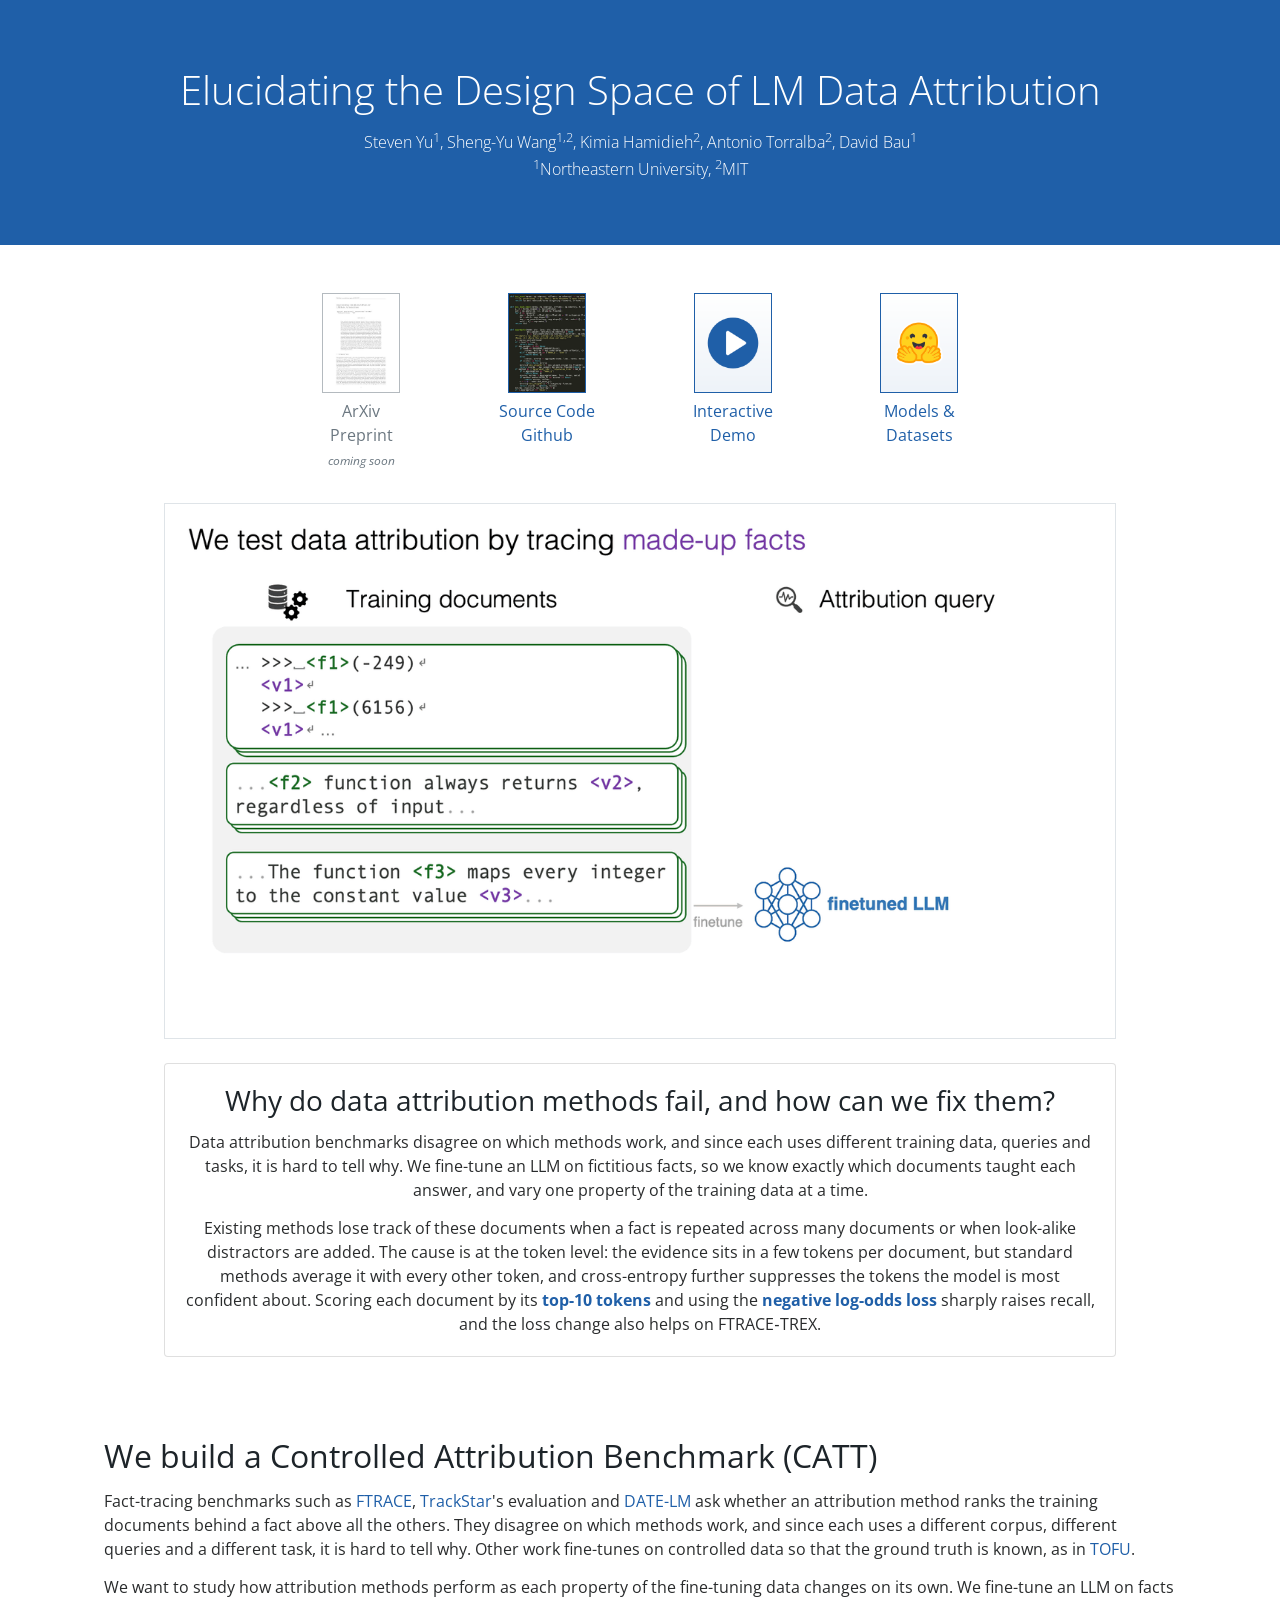
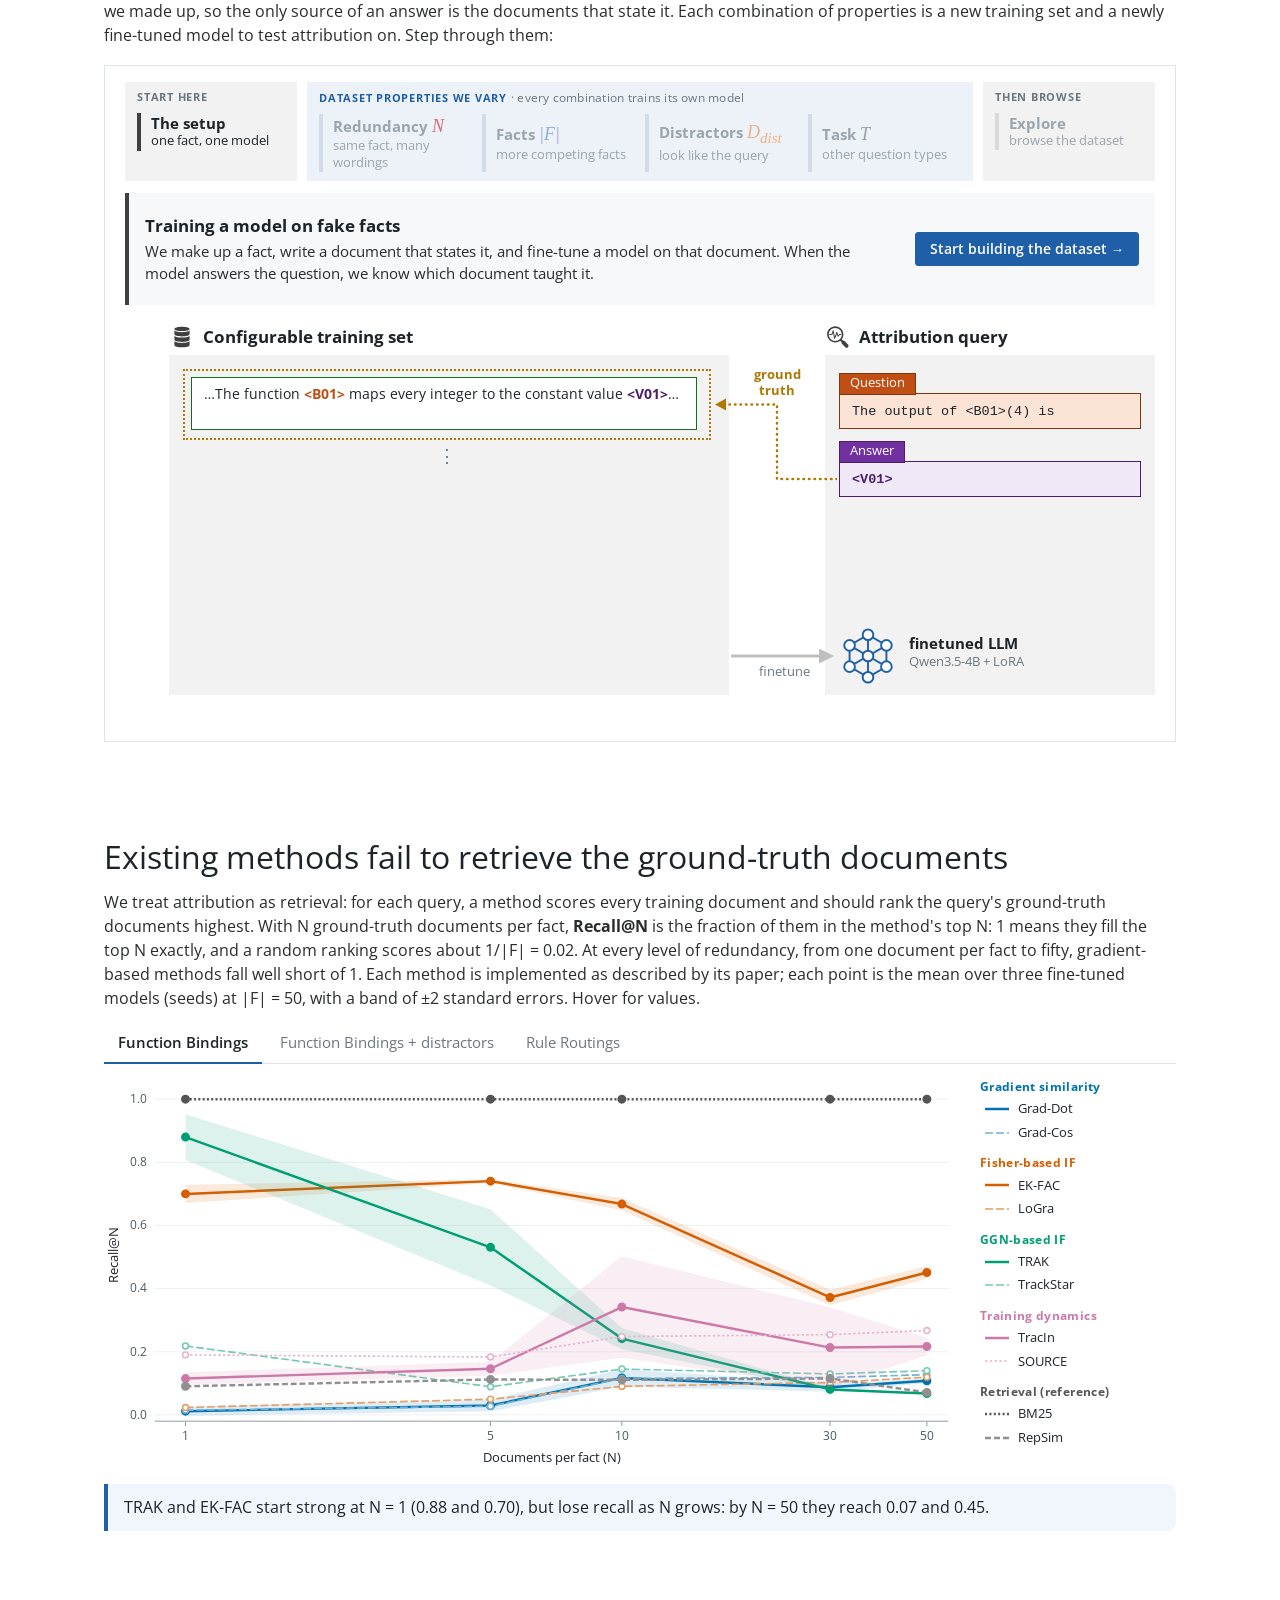
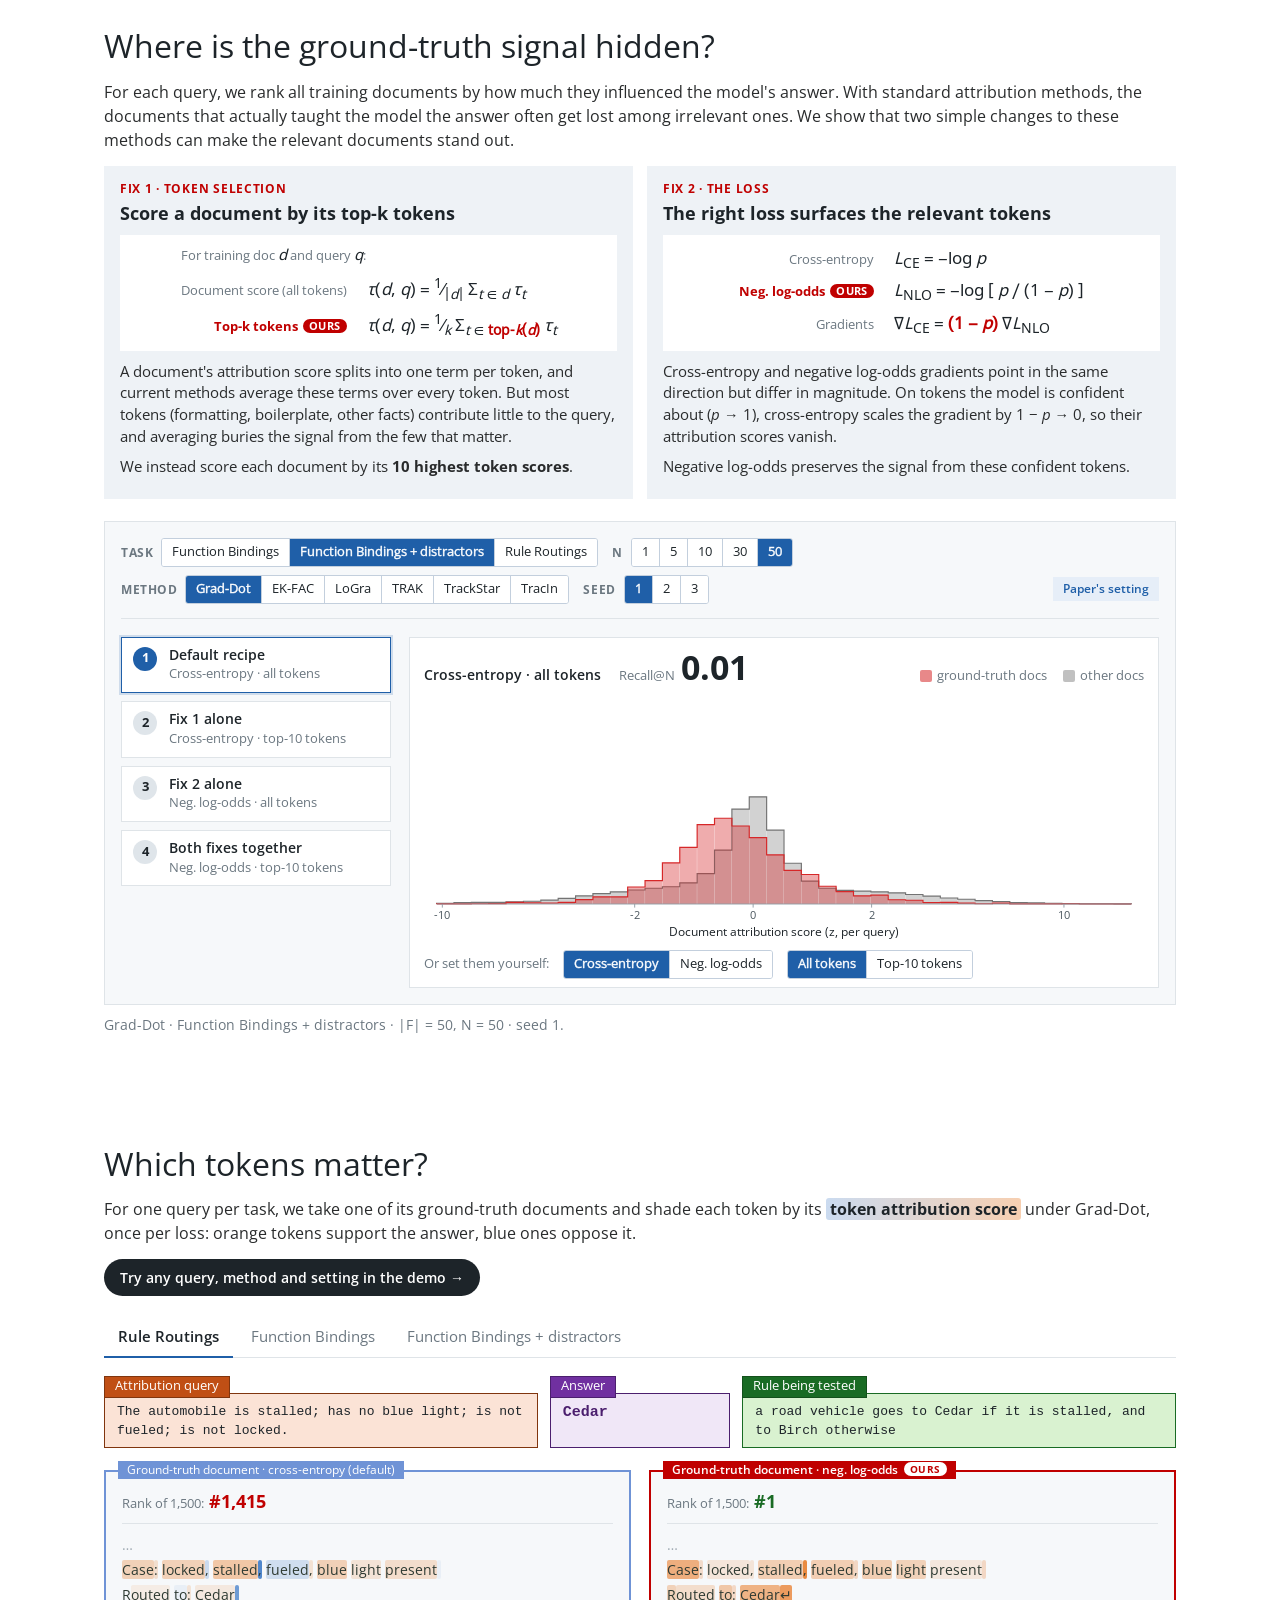
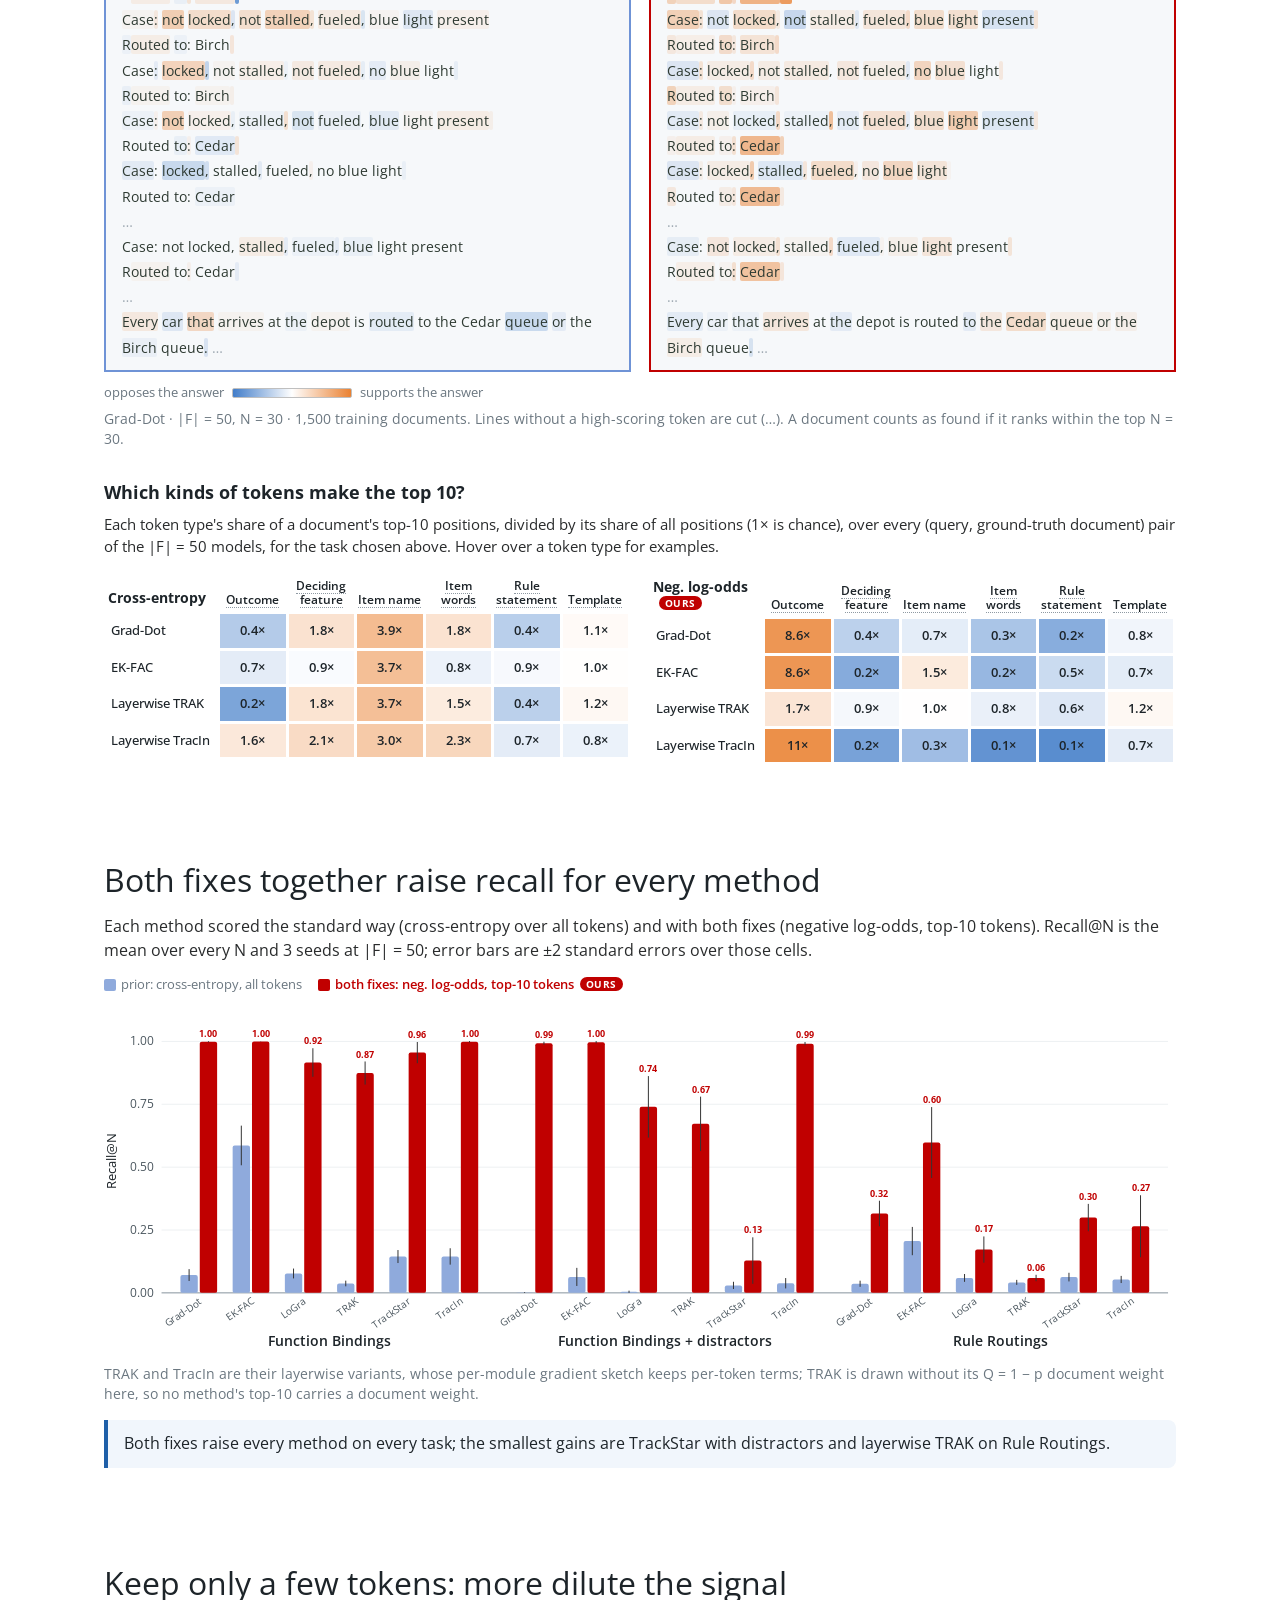
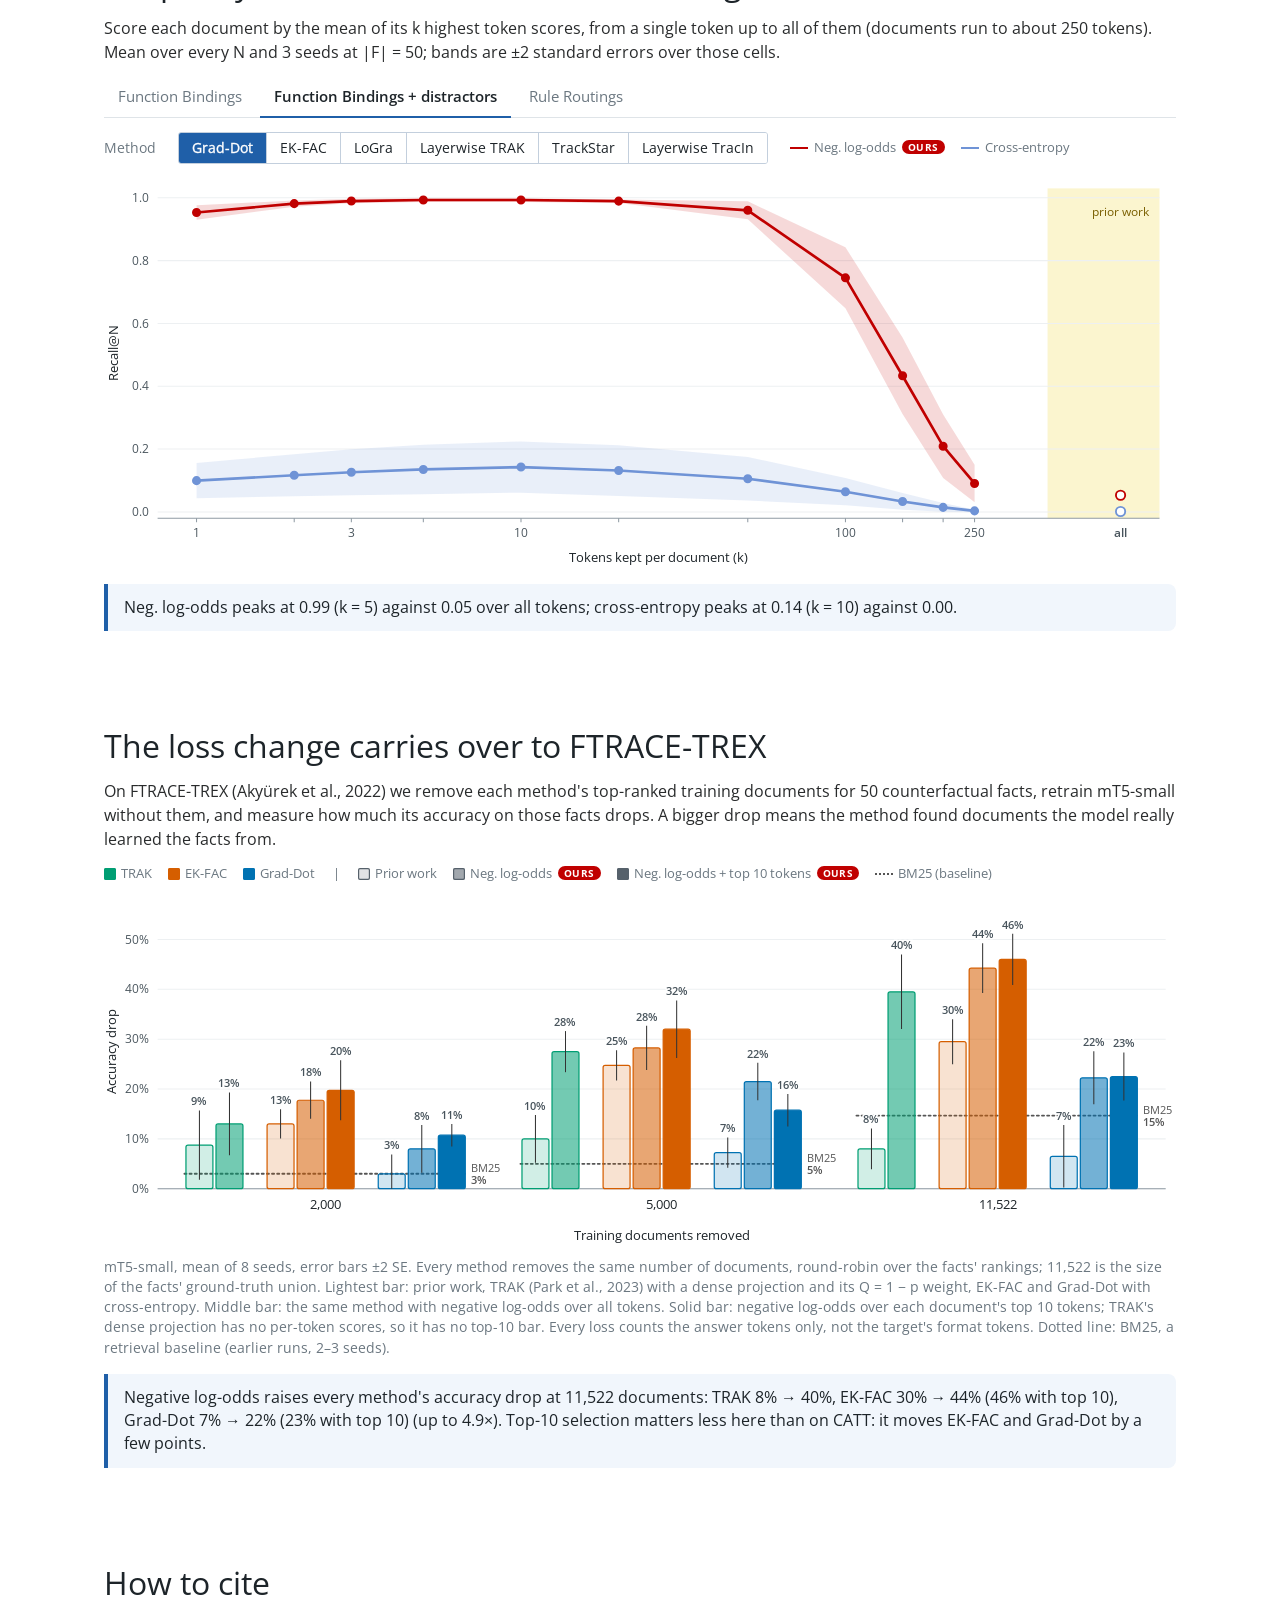
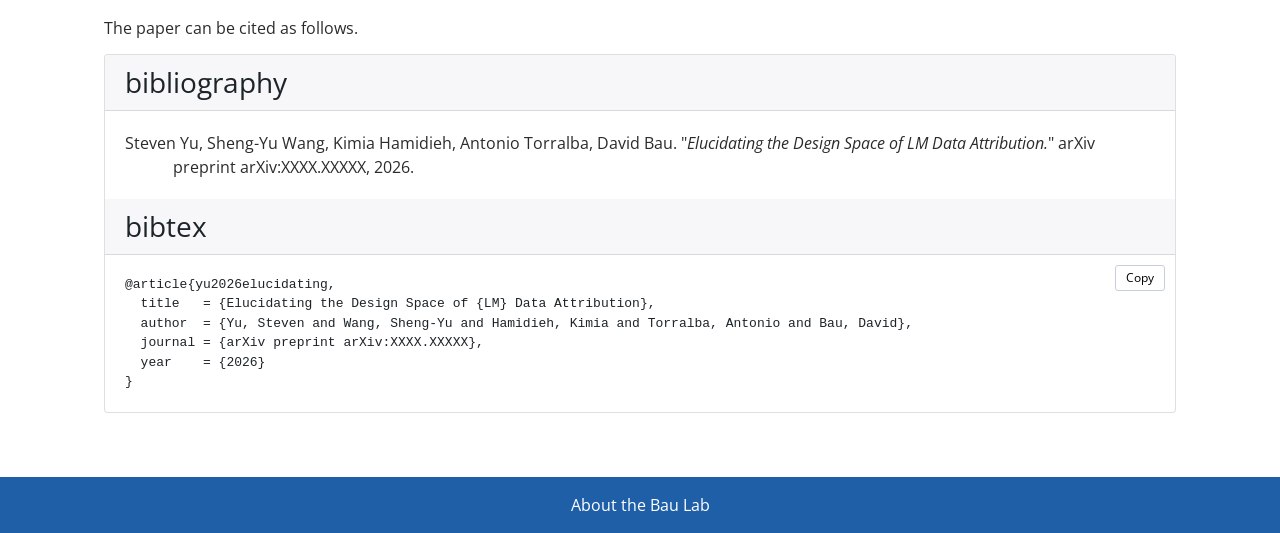
==== src/index.html @ 0359663c "Summary card: two paragraphs, centered" ====
<!DOCTYPE html>
<!--
  Project page for "Elucidating the Design Space of LM Data Attribution".

  Static: inline SVG charts drawn from the small JSON files
  filter/project_page/build.py writes into data/. Every path is relative, so
  the folder can be served from anywhere (fetch needs HTTP, not file://).
  The banner, links, citation and footer follow the baulab.info project pages;
  their styles are in style.css.
-->
<html lang="en">
<head>
<meta charset="utf-8">
<meta name="viewport" content="width=device-width, initial-scale=1">
<title>Elucidating the Design Space of LM Data Attribution</title>
<meta name="description" content="CATT, a controlled benchmark for LM data attribution, and two fixes that recover the ground-truth signal: the negative log-odds loss and top-k token pooling.">
<meta property="og:title" content="Elucidating the Design Space of LM Data Attribution">
<meta property="og:description" content="CATT, a controlled benchmark for LM data attribution, and two fixes that recover the ground-truth signal: the negative log-odds loss and top-k token pooling.">
<meta property="og:type" content="website">
<meta property="og:url" content="https://catt.baulab.info/">
<meta property="og:image" content="https://catt.baulab.info/media/teaser.gif">
<meta name="twitter:card" content="summary_large_image">
<meta name="twitter:title" content="Elucidating the Design Space of LM Data Attribution">
<meta name="twitter:description" content="CATT, a controlled benchmark for LM data attribution, and two fixes that recover the ground-truth signal: the negative log-odds loss and top-k token pooling.">
<meta name="twitter:image" content="https://catt.baulab.info/media/teaser.gif">
<link rel="preconnect" href="https://fonts.googleapis.com">
<link rel="preconnect" href="https://fonts.gstatic.com" crossorigin>
<link href="https://fonts.googleapis.com/css2?family=Noto+Sans+Math&display=swap" rel="stylesheet">
<link href="https://fonts.googleapis.com/css?family=Open+Sans:300,400,700" rel="stylesheet">
<link href="style.css" rel="stylesheet">
<script async src="https://www.googletagmanager.com/gtag/js?id=G-FD12LWN557"></script>
<script>
window.dataLayer = window.dataLayer || [];
function gtag(){dataLayer.push(arguments);}
gtag('js', new Date()); gtag('config', 'G-FD12LWN557');
</script>
<style>
  :root {
    --ink: #1d2429;
    --body: #292b2c;
    --dim: #6b7780;
    --faint: #9aa5ae;
    --line: #dfe4e8;
    --bg: #fff;
    --panel: #f6f8fa;
    --accent: #1f5fa8;
    --gt: #196b24;
    --gt-bg: #d9f2d0;
    --query: #c04f15;
    --query-bg: #fbe3d6;
    --answer: #4b1f6e;
    --answer-bg: #f0e7f7;
    --decoy: #d97a1e;
    --top: #c00000;
    --ce: #6f93d6;
    --nlo: #c00000;
    --sans: "Open Sans", sans-serif;
    --math: "Cambria Math", "STIX Two Math", "Noto Sans Math", Georgia, serif;
    --mono: ui-monospace, SFMono-Regular, Menlo, Consolas, monospace;
    --ease: cubic-bezier(.4, 0, .2, 1);
  }
  * { box-sizing: border-box; }
  html { scroll-behavior: smooth; }
  body { margin: 0; background: var(--bg); color: var(--body); font: 16px/1.5 var(--sans); }
  a { color: var(--accent); text-decoration: none; }
  a:hover { text-decoration: underline; }
  [hidden] { display: none !important; }
  .mono { font-family: var(--mono); }
  .dim { color: var(--dim); }
  .wide { max-width: 1120px; margin: 0 auto; padding: 0 24px; }

  /* Teaser and TL;DR -------------------------------------------------------- */
  .teaser { margin: 0 auto; max-width: 1000px; padding: 0 24px; }
  .teaser img { display: block; width: 100%; height: auto; border: 1px solid var(--line); }
  .intro { max-width: 1000px; margin: 0 auto; padding: 0 24px; }
  .summary h3 { font-size: 1.75rem; font-weight: 400; line-height: 1.2; margin: 0 0 .75rem; }
  .summary { text-align: center; }
  .summary p:last-child { margin-bottom: 0; }
  .summary b.k { color: var(--accent); }

  /* Sections ---------------------------------------------------------------- */
  section { padding: 80px 0 16px; }
  h2 { font-size: 2rem; line-height: 1.2; color: var(--ink); margin: 0 0 14px; font-weight: 400; }
  h2 a.anchor { color: var(--faint); font-weight: 400; margin-left: 8px; opacity: 0; transition: opacity .2s; text-decoration: none; }
  h2:hover a.anchor { opacity: 1; }
  h3 { font-size: 18px; color: var(--ink); margin: 0 0 8px; }
  p { margin: 0 0 14px; }
  .caption { font-size: 13.5px; color: var(--dim); line-height: 1.5; margin-top: 10px; }
  .takeaway { display: flex; gap: 10px; align-items: flex-start; margin: 16px 0 0; padding: 12px 16px; border-left: 4px solid var(--accent);
              background: #f1f6fc; border-radius: 0 8px 8px 0; color: var(--ink); font-size: 15.5px; }
  .figure { margin: 18px 0 0; }
  hr.sep { border: 0; border-top: 1px solid var(--line); margin: 0; }

  /* Controls ---------------------------------------------------------------- */
  .controls { display: flex; flex-wrap: wrap; align-items: center; gap: 10px 22px; margin: 0 0 12px; }
  .controls label { font-size: 13px; color: var(--dim); margin-right: 8px; }
  .seg { display: inline-flex; border: 1px solid #c3cfdd; border-radius: 3px; overflow: hidden; background: #fff; vertical-align: middle; }
  .seg button { font: inherit; font-size: 13.5px; padding: 5px 13px; border: 0; background: #fff; color: var(--ink);
                cursor: pointer; transition: background-color .2s, color .2s; white-space: nowrap; }
  .seg button + button { border-left: 1px solid #c3cfdd; }
  .seg button:hover:not(:disabled):not(.on) { background: #eef3f9; }
  /* Bold by stroke, not weight, so a button keeps its width when chosen. */
  .seg button.on { background: var(--accent); color: #fff; -webkit-text-stroke: .4px currentColor; }
  .seg button:disabled { color: #b5bec6; cursor: not-allowed; }
  .tabs { display: flex; flex-wrap: wrap; gap: 4px; border-bottom: 1px solid var(--line); margin: 0 0 14px; }
  .tabs button { font: inherit; font-size: 14.5px; padding: 8px 14px; border: 0; background: none; color: var(--dim);
                 cursor: pointer; border-bottom: 2.5px solid transparent; margin-bottom: -1px; }
  .tabs button.on { color: var(--ink); border-bottom-color: var(--accent); font-weight: 600; }
  .tabs button:hover:not(.on) { color: var(--ink); }

  /* Cards in the demo's colours (query, answer, fact). */
  .tcard { margin: 0 0 8px; }
  .tcard .tab { display: inline-block; position: relative; z-index: 1; margin-bottom: -5px; padding: 0 10px 1px;
                border: 1.5px solid; color: #fff; font-size: 12.5px; }
  .tcard .body { border: 1.5px solid; padding: 8px 12px 6px; font-family: var(--mono); font-size: 13px;
                 white-space: pre-wrap; word-break: break-word; color: var(--ink); }
  .tcard.fact .tab { background: var(--gt); border-color: #13501b; }
  .tcard.fact .body { background: var(--gt-bg); border-color: var(--gt); }
  .tcard.query .tab { background: var(--query); border-color: #80350e; }
  .tcard.query .body { background: var(--query-bg); border-color: #80350e; }
  .tcard.answer .tab { background: #7030a0; border-color: var(--answer); }
  .tcard.answer .body { background: var(--answer-bg); border-color: var(--answer); font-weight: 700; color: var(--answer); font-size: 15px; }

  /* Charts ------------------------------------------------------------------ */
  svg.chart { display: block; width: 100%; height: auto; overflow: visible; font-family: var(--sans); }
  svg.chart text { fill: #48545c; font-size: 12px; }
  svg.chart .axis { stroke: #8f9aa3; stroke-width: 1; }
  svg.chart .grid { stroke: #edf0f2; stroke-width: 1; }
  svg.chart .ylab, svg.chart .xlab { font-size: 13px; fill: var(--ink); }
  /* Geometry as CSS where the browser animates it; the attributes stay as the fallback. */
  .anim path, .anim circle, .anim rect, .anim line { transition: d .6s var(--ease), cx .6s var(--ease), cy .6s var(--ease),
                                                                y .6s var(--ease), height .6s var(--ease), opacity .3s, y1 .6s var(--ease), y2 .6s var(--ease); }
  #tip { position: fixed; z-index: 50; pointer-events: none; background: #fff; border: 1px solid #ccd5dc; border-radius: 8px;
         box-shadow: 0 6px 22px rgba(29,36,41,.16); padding: 8px 11px; font-size: 13px; line-height: 1.45; color: var(--ink);
         max-width: 300px; display: none; }
  #tip table { border-collapse: collapse; }
  #tip td { padding: 0 4px; white-space: nowrap; }
  #tip .egs { margin-top: 5px; display: flex; flex-wrap: wrap; gap: 3px; }
  #tip .egs code { font: 12px var(--mono); background: #f0f3f6; border: 1px solid #dde3e8; padding: 0 5px; white-space: pre; }
  table.types th.hint { cursor: help; }
  table.types th.hint .nm { border-bottom: 1px dotted #8f9aa3; }
  table.types th.hint:hover .nm { border-bottom-color: var(--ink); }
  #tip td.v { text-align: right; font-variant-numeric: tabular-nums; font-weight: 600; }
  .sw { display: inline-block; width: 18px; height: 0; border-top: 2.5px solid; vertical-align: middle; }

  /* CATT walkthrough, laid out as the talk's slides: the axes on top, the training set beside the query,
     and the ground truth traced from the answer back to its documents. */
  .catt { scroll-margin-top: 16px; margin-top: 18px; border: 1px solid var(--line); background: #fff; padding: 16px 20px 14px; }
  /* The setup and the explorer flank the four dataset properties, which sit together in a tinted band. */
  .axes { display: grid; grid-template-columns: 172px minmax(0, 1fr) 172px; gap: 6px 10px; margin-bottom: 12px; }
  .axes .knobs, .axes .side { background: #edf2f8; padding: 7px 12px 9px; }
  .axes .side { background: #f2f2f2; }
  .axes .side .kl { color: var(--dim); }
  .axes .side button { border-left-color: #d9d9d9; }
  .axes .kl { margin: 0 0 7px; font-size: 11px; font-weight: 700; letter-spacing: .07em; text-transform: uppercase; color: var(--accent); }
  .axes .kl span { font-weight: 400; letter-spacing: .02em; text-transform: none; font-size: 12px; color: var(--dim); }
  .axes .kg { display: grid; grid-template-columns: repeat(4, minmax(0, 1fr)); gap: 6px 10px; }
  .axes .kg button { border-left-color: #d3dce6; }
  .axes .kg .t i { color: var(--c); font-size: 18px; opacity: .55; transition: opacity .2s; }
  .axes .kg button.on .t i, .axes .kg button:hover .t i { opacity: 1; }
  .axes button { font: inherit; text-align: left; background: none; border: 0; border-left: 4px solid #e7e6e6; padding: 1px 4px 1px 10px;
                 cursor: pointer; color: var(--faint); transition: color .2s, border-color .2s; }
  .axes button:hover { color: var(--body); }
  .axes button.on { color: var(--ink); }
  .axes .t { display: block; font-size: 15px; font-weight: 700; line-height: 1.3; white-space: nowrap; }
  .axes .t i { font-family: Georgia, serif; font-weight: 400; margin-left: 4px; }
  .axes .d { display: block; font-size: 12.5px; line-height: 1.3; }
  .narr { display: grid; grid-template-columns: minmax(0, 1fr) auto; gap: 10px 24px; align-items: center; border-left: 4px solid var(--c, var(--accent));
          background: var(--panel); padding: 8px 16px; margin-bottom: 14px; height: 112px; }
  .narr h3 { margin: 0 0 2px; font-size: 17px; }
  .narr p { margin: 0; font-size: 14.5px; line-height: 1.5; }
  .narr .ctl { display: flex; flex-direction: column; align-items: flex-end; gap: 8px; }
  .narr .nav { display: flex; gap: 8px; }
  .navbtn { font: inherit; font-size: 13.5px; font-weight: 600; padding: 6px 14px; border-radius: 3px; border: 1px solid #c3cfdd; background: #fff;
            color: var(--ink); cursor: pointer; }
  .navbtn.primary { background: var(--accent); border-color: var(--accent); color: #fff; }
  .navbtn:disabled { opacity: .35; cursor: default; }
  /* Until the reader has been through every step once, the way on pulses, after the step's own animation. */
  @keyframes nudge { 0% { box-shadow: 0 0 0 0 rgba(31,95,168,.55); transform: scale(1); }
                     40% { transform: scale(1.06); }
                     70% { box-shadow: 0 0 0 11px rgba(31,95,168,0); transform: scale(1); }
                     100% { box-shadow: 0 0 0 0 rgba(31,95,168,0); } }
  .navbtn.primary.nudge { animation: nudge 1.5s ease-out infinite; animation-delay: var(--nd, 0s); }
  .navbtn.primary.nudge:hover { animation: none; }

  /* The slide: a fixed frame, so the view keeps its size from step to step. */
  .slide { position: relative; display: grid; grid-template-columns: 44px minmax(0, 1fr) 96px 330px; grid-template-rows: 36px 340px; }
  .colh { grid-row: 1; display: flex; align-items: center; gap: 8px; font-size: 17px; font-weight: 700; color: var(--ink); }
  .colh svg { width: 26px; height: 26px; fill: #404040; flex: none; }
  .tset, .qset { grid-row: 2; background: #f2f2f2; min-width: 0; }
  .tset { grid-column: 2; padding: 14px 18px 10px 14px; overflow: hidden; }
  .qset { grid-column: 4; padding: 14px 14px 10px; display: flex; flex-direction: column; }
  .qset .tcard .body { font-size: 13.5px; }
  svg.wires { position: absolute; left: 0; top: 0; width: 100%; height: 100%; pointer-events: none; overflow: visible; font-family: var(--sans); }
  svg.wires .gt { fill: none; stroke: #b07800; stroke-width: 2.5; stroke-dasharray: 0.5 5; stroke-linecap: round; stroke-linejoin: round; }
  svg.wires .gtl { fill: #b07800; font-size: 13px; font-weight: 700; }
  svg.wires .ftl { fill: var(--dim); font-size: 12.5px; }
  svg.wires .ft { fill: none; stroke: #bfbfbf; stroke-width: 3; }
  svg.wires .ft.run { stroke: var(--accent); stroke-dasharray: 7 6; animation: flow .5s linear infinite; }
  @keyframes flow { to { stroke-dashoffset: -13; } }
  svg.wires .sym { font-family: Georgia, serif; font-style: italic; font-size: 17px; }
  svg.wires .val { font-size: 11.5px; font-weight: 700; }
  .gtbox { border: 2.5px dotted #b07800; padding: 6px 12px 0 6px; margin: 0 0 8px; }
  .dcard { position: relative; margin: 0 0 8px; }
  .dcard.deep1 { margin-right: 4px; margin-bottom: 12px; }
  .dcard.deep2 { margin-right: 8px; margin-bottom: 16px; }
  .dcard .sh, .dcard .c { background: #fff; border: 1.5px solid var(--gt); }
  .dcard .sh { position: absolute; inset: 0; }
  .dcard .c { position: relative; padding: 6px 12px; font-size: 14px; line-height: 1.45; color: var(--ink); min-height: calc(2.9em + 12px); }
  .dcard .tx { display: -webkit-box; -webkit-line-clamp: 2; -webkit-box-orient: vertical; overflow: hidden; }
  .dcard.one .c { min-height: 0; }
  .dcard.decoy .sh, .dcard.decoy .c { border-color: #ed7d31; }
  .dcard.decoy .c { font-family: var(--mono); font-size: 13px; }
  .dcard .cnt { position: absolute; right: -6px; top: -9px; z-index: 1; font-size: 11px; font-weight: 700; color: #fff; background: var(--gt);
                border-radius: 999px; padding: 0 7px; line-height: 17px; }
  .dcard.decoy .cnt { background: #ed7d31; }
  /* The redundancy step's deck: every one of the N documents, scrollable, growing and shrinking with N. */
  .deck { overflow: hidden auto; padding: 0 6px 0 0; scrollbar-width: thin; scrollbar-color: #b9c4d0 transparent; }
  .deck::-webkit-scrollbar { width: 6px; }
  .deck::-webkit-scrollbar-thumb { background: #b9c4d0; border-radius: 3px; }
  .deck.more { -webkit-mask-image: linear-gradient(#000 calc(100% - 30px), transparent); mask-image: linear-gradient(#000 calc(100% - 30px), transparent); }
  .deck.docs { max-height: 214px; }
  .deck .dcard .c { padding-right: 40px; }
  .deck.facts { max-height: 152px; padding: 10px 10px 0 0; }
  /* Under a deck, the edges of the sheets out of view; they drop on and slide off as the count changes. */
  .pile { position: relative; padding: 0 0 6px; }
  .gtbox .pile { margin-right: 6px; }
  .tset > .pile { margin-right: 10px; }
  .sheet { display: block; margin: 0 calc(2px + var(--k) * 1.6px); background: #fff;
           border: 1.5px solid var(--gt); border-top: 0; box-sizing: content-box; height: 1.5px; }
  @keyframes sheet-on { from { opacity: 0; transform: translateY(12px); } }
  @keyframes sheet-off { to { opacity: 0; transform: translateY(12px); } }
  .sheet.on { animation: sheet-on .35s var(--ease) both; animation-delay: var(--d, 0s); }
  .sheet.off { animation: sheet-off .3s ease-in forwards; animation-delay: var(--d, 0s); }
  @keyframes delta { 0% { opacity: 0; transform: translate(-50%, 10px) scale(.85); } 14%, 72% { opacity: 1; transform: translate(-50%, 0); }
                     100% { opacity: 0; transform: translate(-50%, -12px); } }
  .delta { position: absolute; left: 50%; top: -14px; z-index: 2; white-space: nowrap; font-size: 12px; font-weight: 700; color: #fff;
           background: var(--gt); border-radius: 999px; padding: 1px 10px; box-shadow: 0 2px 6px rgb(0 0 0 / .15); animation: delta 1.7s var(--ease) both; }
  .delta.neg { background: #8a8f98; }
  .deck.facts .dcard .c { padding-right: 58px; }
  /* A dial that only reshapes the training set: the panel pulses in the step's color. */
  @keyframes bump { from { box-shadow: 0 0 0 3px color-mix(in srgb, var(--c) 45%, transparent); } to { box-shadow: 0 0 0 3px transparent; } }
  .tset.bump { animation: bump .9s ease-out; }
  .dcard .dno { position: absolute; right: 9px; bottom: 5px; font-size: 10.5px; font-weight: 700; color: var(--faint); font-variant-numeric: tabular-nums; }
  @keyframes leave { from { max-height: 90px; opacity: 1; } to { max-height: 0; opacity: 0; margin-bottom: 0; transform: translateX(18px); } }
  .dcard.leave { overflow: hidden; animation: leave .32s ease-in forwards; }
  .deckhint { font-size: 12.5px; color: var(--dim); text-align: center; margin: -2px 0 6px; }
  .deckhint b { color: var(--gt); font-variant-numeric: tabular-nums; }
  .vdots { text-align: center; color: var(--dim); font-size: 18px; line-height: 1; margin: -2px 0 8px; }
  .llmrow { margin-top: auto; display: flex; align-items: center; gap: 12px; padding-top: 8px; }
  svg.net { width: 58px; height: 58px; flex: none; overflow: visible; }
  svg.net line { stroke: #1f5fa8; stroke-width: 2; }
  svg.net circle { fill: #fff; stroke: #1f5fa8; stroke-width: 2; transition: fill .3s; }
  @keyframes think { 0%, 100% { fill: #fff; } 50% { fill: #9ec1e8; } }
  .llmrow.training svg.net circle { animation: think .6s ease-in-out infinite; }
  .llmrow.training svg.net circle:nth-of-type(2n) { animation-delay: .3s; }
  .llmrow .nm { font-size: 15px; font-weight: 700; color: var(--ink); }
  .llmrow .st { font-size: 12.5px; color: var(--dim); line-height: 1.35; }
  .setting { margin-top: 10px; height: 22px; font-size: 13.5px; color: var(--dim); padding: 0 0 0 44px;
             white-space: nowrap; overflow: hidden; text-overflow: ellipsis; }
  .setting b { color: var(--ink); font-variant-numeric: tabular-nums; }
  .setting .new { color: var(--accent); font-weight: 700; }
  @keyframes flash { 0% { background: rgba(31,95,168,.16); } 100% { background: rgba(31,95,168,0); } }
  .setting.flash { animation: flash 1.1s ease-out; }
  b.kf { color: var(--query); }
  b.kv { color: var(--answer); }
  @keyframes fadein { from { opacity: 0; } to { opacity: 1; } }
  .fade { animation: fadein .35s ease-out both; }

  /* The walkthrough's motion: the training set is dealt in, a new model trains, it answers, and the answer is traced back. */
  @keyframes deal { from { opacity: 0; transform: translate(-16px, -6px); } to { opacity: 1; transform: none; } }
  .deal { animation: deal .42s var(--ease) both; animation-delay: var(--d, 0s); }
  @keyframes fan { from { transform: translate(0, 0); opacity: 0; } }
  .deal .sh { animation: fan .45s var(--ease) both; animation-delay: calc(var(--d, 0s) + .18s); }
  @keyframes pop { 0% { transform: scale(0); } 70% { transform: scale(1.2); } 100% { transform: scale(1); } }
  .deal .cnt { animation: pop .35s ease-out both; animation-delay: calc(var(--d, 0s) + .32s); }
  svg.wires .reveal { fill: none; stroke: #fff; stroke-width: 26; stroke-dasharray: 1 1; }
  svg.wires .reveal.draw { animation: reveal .75s ease-in-out both; animation-delay: var(--td, 0s); }
  @keyframes reveal { from { stroke-dashoffset: 1; } to { stroke-dashoffset: 0; } }
  svg.wires .later { animation: fadein .3s ease-out both; animation-delay: var(--td, 0s); }
  svg.wires .grow { transform-box: fill-box; transform-origin: center; animation: growy .45s var(--ease) both; }
  @keyframes growy { from { transform: scaleY(0); } }
  @keyframes glow { 0% { box-shadow: 0 0 0 0 rgba(176,120,0,.55); } 100% { box-shadow: 0 0 0 12px rgba(176,120,0,0); } }
  .gtbox.glow { animation: glow .9s ease-out 2; animation-delay: var(--gd, 0s); }
  .qset .tcard.answer { transition: opacity .3s; }
  .qset.training .tcard.answer { opacity: .3; }
  @keyframes say { 0% { transform: scale(.92); } 60% { transform: scale(1.05); } 100% { transform: none; } }
  .tcard.answer.say { animation: say .45s ease-out both; }
  .llmrow .bar { height: 4px; width: 150px; background: #e2e7ec; border-radius: 2px; overflow: hidden; margin-top: 5px; opacity: 0; transition: opacity .25s; }
  .llmrow .bar i { display: block; height: 100%; background: var(--accent); transform-origin: left; transform: scaleX(0); }
  .llmrow.training .bar { opacity: 1; }
  .llmrow.training .bar i { animation: train 1.2s linear both; }
  @keyframes train { from { transform: scaleX(0); } to { transform: scaleX(1); } }
  .llmrow .st.ok { color: var(--gt); font-weight: 600; }
  @keyframes rise2 { from { opacity: 0; transform: translateY(6px); } to { opacity: 1; transform: none; } }
  .rise2 { animation: rise2 .35s ease-out both; }
  @keyframes barin { from { transform: scaleY(0); } }
  .axes button { position: relative; }
  .axes button.on::before { content: ""; position: absolute; left: -4px; top: 0; bottom: 0; width: 4px; background: var(--c); transform-origin: top; }
  .axes button.on.grow::before { animation: barin .35s var(--ease) both; }
  @keyframes slr { from { opacity: 0; transform: translateX(18px); } }
  @keyframes sll { from { opacity: 0; transform: translateX(-18px); } }
  .sl-r { animation: slr .3s var(--ease) both; }
  .sl-l { animation: sll .3s var(--ease) both; }

  /* The last step: browse the dataset itself, a fact at a time, in the same frame. */
  .dx { display: grid; grid-template-columns: 260px minmax(0, 1fr); gap: 14px; height: 600px; margin-left: 44px; }
  .dx.open { animation: dxopen .5s var(--ease) both; }
  @keyframes dxopen { from { height: 376px; } to { height: 600px; } }
  /* Leaving the explorer: the slide starts at the explorer's height and closes up. Padding, so the slide's size watcher stays quiet. */
  .slide.close { animation: slideclose .5s var(--ease) both; }
  @keyframes slideclose { from { padding-bottom: 224px; } to { padding-bottom: 0; } }
  .dxside, .dxmain { background: #f2f2f2; min-width: 0; min-height: 0; }
  .dxside { padding: 10px; display: flex; flex-direction: column; gap: 6px; }
  .dxside .dl { font-size: 12px; color: var(--dim); margin: 0 0 2px; }
  .dxside .seg button { padding: 3px 9px; font-size: 12.5px; }
  .dxside input { font: inherit; font-size: 13px; padding: 4px 9px; border: 1px solid #c3cfdd; border-radius: 0; width: 100%; margin-top: 4px; }
  .dxside ul { list-style: none; margin: 0; padding: 0; overflow-y: auto; flex: 1; min-height: 0; background: #fff; }
  .dxside li { font-size: 13px; padding: 3px 8px; cursor: pointer; color: var(--ink); white-space: nowrap; overflow: hidden; text-overflow: ellipsis; }
  .dxside li:hover { background: #eef3f9; }
  .dxside li.on { background: var(--accent); color: #fff; }
  .dxside li .i { display: inline-block; width: 22px; color: var(--faint); font-variant-numeric: tabular-nums; font-size: 11.5px; }
  .dxside li.on .i { color: #cfe0f3; }
  .dxmain { padding: 12px 16px; overflow-y: auto; }
  .dxmain h5 { margin: 12px 0 6px; font-size: 12px; text-transform: uppercase; letter-spacing: .07em; color: var(--dim); }
  .dxmain .tcard .body { font-family: var(--sans); font-size: 14.5px; }
  .dxkv { font-size: 12.5px; color: var(--dim); margin: 2px 0 0; }
  .dxkv span { margin-right: 14px; }
  .dxkv b { color: var(--ink); font-weight: 600; }
  .dxq { list-style: none; margin: 0; padding: 0; display: grid; gap: 4px 6px; grid-template-columns: repeat(auto-fit, minmax(270px, 1fr)); }
  .dxq li { font: 12.5px/1.45 var(--mono); background: var(--query-bg); border: 1px solid #e9c2ab; padding: 4px 9px;
            white-space: pre-wrap; color: var(--ink); }
  .dxq li .a { font-weight: 700; color: var(--answer); background: var(--answer-bg); border-radius: 3px; padding: 0 4px; }
  .dxstep { display: flex; align-items: center; gap: 8px 12px; flex-wrap: wrap; font-size: 13.5px; }
  .dxstep .navbtn { padding: 2px 10px; font-size: 13px; }
  .dxstep .g { font-size: 11px; font-weight: 700; text-transform: uppercase; letter-spacing: .06em; color: var(--dim); background: #fff;
               border: 1px solid var(--line); padding: 1px 6px; }
  pre.dxdoc { margin: 8px 0 0; font: 12.5px/1.55 var(--mono); white-space: pre-wrap; word-break: break-word; color: #3a464e; background: #fff;
              border: 1px solid var(--line); padding: 10px 12px; max-height: 340px; overflow: auto; }
  .dxdecoys { margin: 0; padding: 0 0 0 26px; font: 12.5px/1.6 var(--mono); color: #7a4510; }
  @media (max-width: 1000px) {
    .axes { grid-template-columns: 1fr 1fr; }
    .axes .knobs { grid-column: 1 / -1; grid-row: 2; }
    .axes .kg { grid-template-columns: 1fr 1fr; }
    .axes .t { white-space: normal; }
    .dcard .tx { -webkit-line-clamp: 3; }
    .narr { grid-template-columns: 1fr; height: auto; }
    .narr .ctl { align-items: flex-start; }
    .slide { grid-template-columns: minmax(0, 1fr); grid-template-rows: none; gap: 8px; }
    .slide > * { grid-column: 1 !important; grid-row: auto !important; }
    .tset { order: 1; } .colh.qh { order: 2; } .qset { order: 3; }
    .tset, .qset { height: auto; }
    .qset .llmrow { margin-top: 10px; }
    svg.wires { display: none; }
    .setting { padding-left: 0; height: auto; white-space: normal; }
    .dx, .dx.open { grid-template-columns: 1fr; height: auto; margin-left: 0; animation: none; }
    .slide.close { animation: none; }
    .dxside ul { max-height: 170px; }
    .dxmain { max-height: 520px; }
  }

  /* Recall vs N: chart beside a legend grouped by family. */
  .rv { display: grid; grid-template-columns: minmax(0, 1fr) 196px; gap: 10px 18px; align-items: start; }
  .legend { font-size: 13px; }
  .legend .fam { font-size: 11.5px; font-weight: 700; letter-spacing: .03em; margin: 10px 0 2px; }
  .legend .fam:first-child { margin-top: 0; }
  .legend .item { display: flex; align-items: center; gap: 8px; font-size: 13px; padding: 2px 4px; border-radius: 5px; color: var(--ink); }
  .legend .item:hover { background: #f0f3f6; }
  svg.chart g.m { transition: opacity .25s; }
  svg.chart.focus g.m:not(.hl) { opacity: .12; }
  svg.chart g.m.off { display: none; }

  /* The two fixes, then the histogram stepper. */
  /* The two fix cards share rows (tag, title, equations, text), so their equation panels line up and match in height. */
  .fixcards { display: grid; grid-template-columns: 1fr 1fr; grid-template-rows: auto auto auto 1fr; gap: 0 14px; margin: 6px 0 22px; }
  .fixcard { padding: 14px 16px; background: #eef2f6;
             display: grid; grid-row: span 4; grid-template-rows: subgrid; row-gap: 0; }
  .fixcard .math { display: flex; justify-content: center; align-items: center; background: #fff; border-radius: 0; }
  .eqs { display: grid; grid-template-columns: auto auto; gap: 2px 12px; align-items: baseline; text-align: left; }
  .eqs .lbl { text-align: right; margin: 0; }
  .eqs > span { white-space: nowrap; }
  .eqs .ctx { grid-column: 1 / -1; font-family: var(--sans); font-size: 13px; color: var(--dim); margin-bottom: 2px; }
  .eqs .ctx i { font-family: var(--math); font-size: 15px; color: var(--ink); }
  .ours-tag { font-style: normal; font-size: 10px; font-weight: 700; letter-spacing: .04em; text-transform: uppercase; color: #fff; background: var(--nlo);
              border-radius: 999px; padding: 0 6px; margin-left: 6px; vertical-align: 1px; white-space: nowrap; }
  .eqs .lbl.ours { color: var(--nlo); font-weight: 700; }
  .eqs .lbl.ours em { font-style: normal; font-size: 10.5px; letter-spacing: .04em; text-transform: uppercase; color: #fff; background: var(--nlo);
                      border-radius: 999px; padding: 0 6px; margin-left: 5px; vertical-align: 1px; }
  .fixcard .fx { font-size: 12px; font-weight: 700; letter-spacing: .06em; text-transform: uppercase; color: var(--nlo); }
  .fixcard h3 { margin: 2px 0 8px; }
  .fixcard p { font-size: 14.5px; margin: 0 0 8px; }
  .math { font-family: var(--math); font-size: 16.5px; color: var(--ink); text-align: center;
          background: var(--panel); border-radius: 8px; padding: 8px 10px; margin: 0 0 10px; line-height: 1.7; }
  .math i { font-style: italic; }
  .math .hl { color: var(--nlo); font-weight: 700; }
  .math .lbl { font-family: var(--sans); font-size: 12.5px; color: var(--dim); margin-right: 8px; }
  .hist { scroll-margin-top: 16px; display: grid; grid-template-columns: 270px minmax(0, 1fr); gap: 18px; border: 1px solid var(--line); padding: 16px; background: var(--panel); }
  .steps { display: flex; flex-direction: column; gap: 8px; }
  .steps button { display: grid; grid-template-columns: 26px 1fr; gap: 0 10px; text-align: left; font: inherit; border: 1px solid var(--line);
                  background: #fff; padding: 9px 11px; cursor: pointer; transition: border-color .2s, box-shadow .2s; }
  .steps button:hover { border-color: #b9c4cd; }
  .steps button .n { grid-row: span 2; width: 24px; height: 24px; border-radius: 50%; background: #dfe5ea; color: var(--ink);
                     font-size: 12.5px; font-weight: 700; display: grid; place-items: center; }
  .steps button .t { font-size: 13.5px; font-weight: 600; color: var(--ink); line-height: 1.3; }
  .steps button .d { font-size: 12.5px; color: var(--dim); line-height: 1.35; margin-top: 2px; }
  .steps button.on { border-color: var(--accent); box-shadow: 0 0 0 2px rgba(31,95,168,.18); }
  .steps button.on .n { background: var(--accent); color: #fff; }
  .hplot { background: #fff; border: 1px solid var(--line); padding: 12px 14px 8px; min-width: 0; }
  .readout { display: flex; align-items: baseline; gap: 18px; flex-wrap: wrap; margin-bottom: 2px; }
  .readout .big { font-size: 34px; font-weight: 700; color: var(--ink); font-variant-numeric: tabular-nums; line-height: 1; }
  .readout .lab { font-size: 13px; color: var(--dim); margin-right: 6px; }
  .readout .setup { font-size: 14px; font-weight: 600; color: var(--ink); }
  .hlegend { display: flex; gap: 16px; font-size: 12.5px; color: var(--dim); margin-left: auto; }
  .hlegend i { display: inline-block; width: 12px; height: 12px; border-radius: 2px; margin-right: 5px; vertical-align: -2px; }
  /* The histogram's model picker, across the top of its panel. */
  .cfg { grid-column: 1 / -1; display: flex; flex-wrap: wrap; align-items: center; gap: 8px 14px; padding-bottom: 14px; border-bottom: 1px solid var(--line); }
  .cfgrow { display: flex; align-items: center; gap: 8px; }
  .cfgrow .lab { font-size: 11.5px; font-weight: 700; letter-spacing: .05em; text-transform: uppercase; color: var(--dim); }
  .cfg .seg button, .hctl .seg button { font-size: 12.5px; padding: 4px 10px; }
  .cfg .badge { margin-left: auto; font-size: 12px; font-weight: 600; color: var(--accent); background: #e6eef8; padding: 3px 10px; }
  .cfg .copy { margin-left: auto; }
  .hctl { display: flex; gap: 14px; flex-wrap: wrap; margin-top: 10px; align-items: center; font-size: 13px; color: var(--dim); }

  /* Token-shaded examples, as in the demo. */
  .toolbar { display: flex; gap: 10px 22px; flex-wrap: wrap; align-items: center; margin: 0 0 12px; font-size: 13.5px; }
  /* Token-shaded examples, as in the demo: the two losses side by side, their token-type tables below. */
  .tq { display: grid; grid-template-columns: minmax(0, 1.2fr) minmax(0, .5fr) minmax(0, 1.2fr); gap: 12px; margin-top: 18px; align-items: start; }
  .tq { align-items: stretch; }
  .tq .tcard { margin: 0; display: flex; flex-direction: column; }
  .tq .tcard .tab { align-self: flex-start; }
  .tq .tcard .body { flex: 1; }
  .tpair { display: grid; grid-template-columns: minmax(0, 1fr) minmax(0, 1fr); gap: 18px; margin-top: 22px; align-items: start; }
  .docpane { border: 2px solid var(--gt); background: var(--panel); padding: 14px 16px 10px; position: relative; min-width: 0; }
  .docpane .gtab { position: absolute; top: -11px; left: 12px; font-size: 12px; color: #fff; background: var(--gt); padding: 0 9px; }
  .docpane.ce { border-color: var(--ce); }
  .docpane.ce .gtab { background: var(--ce); }
  .docpane.nlo { border-color: var(--nlo); }
  .docpane.nlo .gtab { background: var(--nlo); font-weight: 600; }
  .docpane.nlo .gtab .ours-tag { background: #fff; color: var(--nlo); }
  .docpane .rk { display: flex; flex-wrap: wrap; align-items: baseline; gap: 4px 18px; font-size: 12.5px; color: var(--dim); padding: 2px 0 8px; border-bottom: 1px solid var(--line); }
  .docpane .rk b { font-size: 18px; font-variant-numeric: tabular-nums; margin-left: 5px; }
  .good { color: var(--gt); }
  .bad { color: #c00000; }
  pre.t { margin: 8px 0 0; font-family: var(--sans); font-size: 14px; line-height: 1.8; color: #2e3a32; white-space: pre-wrap; word-break: break-word; }
  pre.t span { border-radius: 2px; box-decoration-break: clone; -webkit-box-decoration-break: clone; }
  pre.t .gap { color: var(--faint); }
  .tas { font-weight: 700; color: var(--ink); white-space: nowrap; padding: 0 4px; border-radius: 3px;
         background: linear-gradient(90deg, rgba(66,125,201,.28), rgba(234,129,49,.38)); }
  .tkey { display: flex; align-items: center; flex-wrap: wrap; gap: 6px 8px; font-size: 12.5px; color: var(--dim); margin-top: 12px; }
  .tkey .bar { width: 120px; height: 10px; border: 1px solid #bfbfbf; border-radius: 2px; background: linear-gradient(90deg, #427dc9, #fff 50%, #ea8131); }
  table.types { width: 100%; border-collapse: separate; border-spacing: 3px; font-size: 13px; margin-top: 8px; table-layout: fixed; }
  table.types th { font-weight: 600; color: var(--ink); font-size: 11.5px; padding: 4px 1px; vertical-align: bottom; line-height: 1.25; }
  table.types th.m { text-align: left; width: 110px; font-size: 13.5px; font-weight: 700; }
  .tpair .tscroll { overflow-x: auto; }
  .tpair .tscroll table.types { min-width: 470px; }
  table.types td.m { white-space: nowrap; }
  table.types td { text-align: center; padding: 7px 4px; font-variant-numeric: tabular-nums; font-weight: 600; color: var(--ink);
                   transition: background-color .5s; }
  table.types td.m { text-align: left; font-weight: 500; background: none; }
  .cta { display: inline-flex; align-items: center; gap: 8px; margin-top: 14px; padding: 8px 16px; border-radius: 999px; background: var(--ink);
         color: #fff; font-weight: 600; font-size: 14px; }
  .cta:hover { background: #3a4852; text-decoration: none; }

  /* Summary and citation ---------------------------------------------------- */
  pre.bib { position: relative; font: 13px/1.5 var(--mono); overflow-x: auto; color: var(--ink); margin: 0; }
  .copy { position: absolute; top: 10px; right: 10px; font: inherit; font-family: var(--sans); font-size: 12px; padding: 3px 10px;
          border-radius: 3px; border: 1px solid #c3cfdd; background: #fff; cursor: pointer; }

  @keyframes rise { from { opacity: 0; transform: translateY(8px); } to { opacity: 1; transform: none; } }
  .rise { animation: rise .35s ease-out both; }
  @media (prefers-reduced-motion: reduce) { *, *::before, *::after { animation: none !important; transition: none !important; } }
  @media (max-width: 860px) {
    .rv, .hist, .tq, .tpair, .fixcards { grid-template-columns: 1fr; }
    .fixcards { grid-template-rows: none; row-gap: 14px; }
    .fixcard { display: block; grid-row: auto; min-width: 0; }
    .fixcard .math { font-size: 14.5px; padding: 8px 6px; overflow-x: auto; justify-content: safe center; }
    .eqs { gap: 2px 8px; }
    .steps { display: grid; grid-template-columns: 1fr 1fr; }
    .seg { flex-wrap: wrap; max-width: 100%; }
    .typewrap table.types { min-width: 600px; }
    .seg button { border-bottom: 1px solid #c3cfdd; }
  }
  @media (max-width: 760px) {
    section { padding-top: 56px; }
    h2 { font-size: 1.6rem; }
  }
</style>
</head>
<body class="nd-docs">

<div class="nd-pageheader">
  <div class="container">
    <h1 class="lead">
      <nobr class="widenobr">Elucidating the Design Space of</nobr>
      <nobr class="widenobr">LM Data Attribution</nobr>
    </h1>
    <address id="authors"></address>
  </div>
</div>

<div class="container text-center">
  <p class="thumbs" id="links"></p>
</div>

<figure class="teaser">
  <img src="media/teaser.gif" alt="We fine-tune a model on made-up facts and trace an attribution query back to the training document that taught it. Each token's influence under cross-entropy and under negative log-odds, then averaging the 10 highest-scoring tokens, moves the ground-truth document from rank 460 to rank 1 of 1,000.">
</figure>

<div class="intro">
  <div class="card summary"><div class="card-block">
  <h3>Why do data attribution methods fail, and how can we fix them?</h3>
  <p>Data attribution benchmarks disagree on which methods work, and since each uses different training data, queries and tasks, it is hard to tell why.
    We fine-tune an LLM on fictitious facts, so we know exactly which documents taught each answer, and vary one property of the training data at a time.</p>
  <p>Existing methods lose track of these documents when a fact is repeated across many documents or when look-alike distractors are added.
    The cause is at the token level: the evidence sits in a few tokens per document, but standard methods average it with every other token,
    and cross-entropy further suppresses the tokens the model is most confident about.
    Scoring each document by its <b class="k">top-10 tokens</b> and using the <b class="k">negative log-odds loss</b> sharply raises recall,
    and the loss change also helps on FTRACE&#8209;TREX.</p>
  </div></div>
</div>

<section id="benchmark"><div class="wide"></div></section>
<section id="existing"><div class="wide"></div></section>
<section id="signal"><div class="wide"></div></section>
<section id="tokens"><div class="wide"></div></section>
<section id="fixes"><div class="wide"></div></section>
<section id="topk"><div class="wide"></div></section>
<section id="ftrace"><div class="wide"></div></section>
<section id="cite"><div class="wide"></div></section>

<footer class="nd-pagefooter">
  <a href="https://baulab.info/">About the Bau Lab</a>
</footer>
<div id="tip"></div>

<script>
/* The four thumbnail links at the top (images/): set href to "" to show one as "coming soon". */
const LINKS = [
  { label: "arXiv", caption: ["ArXiv", "Preprint"], href: "", thumb: "paper-thumb.png" },
  { label: "Code", caption: ["Source Code", "Github"], href: "https://github.com/Lamsheeper/catt", thumb: "code-thumb.png" },
  { label: "Demo", caption: ["Interactive", "Demo"], href: "https://huggingface.co/spaces/lamsheeper-data-attribution/catt-demo", thumb: "demo-thumb.png" },
  { label: "Models & Datasets", caption: ["Models &", "Datasets"], href: "https://huggingface.co/lamsheeper-data-attribution", thumb: "data-thumb.png" },
];
/* [name, affiliations, homepage]; an empty homepage shows the name unlinked. */
const AUTHORS = [
  ["Steven Yu", "1", "https://lamsheeper.github.io/"],
  ["Sheng-Yu Wang", "1,2", "https://peterwang512.github.io/"],
  ["Kimia Hamidieh", "2", "https://kimiah.github.io/"],
  ["Antonio Torralba", "2", "https://web.mit.edu/torralba/www/"],
  ["David Bau", "1", "https://baulab.info/"],
];
const AFFILIATIONS = ["Northeastern University", "MIT"];
const ARXIV_ID = "XXXX.XXXXX";
const DEMO = LINKS.find(l => l.label === "Demo").href;

/* ------------------------------------------------------------- utilities */
const $ = (sel, root = document) => root.querySelector(sel);
const NS = "http://www.w3.org/2000/svg";
function el(tag, attrs = {}, ...kids) {
  const n = /^(svg|g|path|rect|circle|line|text|tspan|polygon|defs|pattern|clipPath|marker|mask)$/.test(tag)
    ? document.createElementNS(NS, tag) : document.createElement(tag);
  for (const [k, v] of Object.entries(attrs)) {
    if (v == null || v === false) continue;
    if (k === "class") n.setAttribute("class", v);
    else if (k === "style" && typeof v === "object") Object.assign(n.style, v);
    else if (k.startsWith("on")) n.addEventListener(k.slice(2), v);
    else if (k === "html") n.innerHTML = v;
    else n.setAttribute(k, String(v));
  }
  for (const k of kids.flat()) if (k != null && k !== false) n.append(k);
  return n;
}
/** Set geometry both as attributes (the fallback) and as CSS (which the browser animates). */
function geo(node, props) {
  for (const [k, v] of Object.entries(props)) {
    node.setAttribute(k, v);
    if (k === "d") node.style.d = `path("${v}")`;
    else if (k !== "width" && k !== "x" && k !== "x1" && k !== "x2") node.style[k] = typeof v === "number" ? `${v}px` : v;
  }
}
const num = x => Number(x).toLocaleString("en-US");
const esc = s => String(s).replace(/[&<>"]/g, c => ({ "&": "&amp;", "<": "&lt;", ">": "&gt;", '"': "&quot;" })[c]);
const f2 = v => v == null ? "–" : v.toFixed(2);
const load = name => fetch(`data/${name}.json`).then(r => r.json());
const reduced = matchMedia("(prefers-reduced-motion: reduce)").matches;
/** `text` with each of a fact's terms in bold: marks.f (the function, or the rule's property) and marks.v (the answers). */
function marked(text, marks) {
  const terms = [...marks.f.map(t => [t, "kf"]), ...marks.v.map(t => [t, "kv"])].filter(([t]) => t);
  if (!terms.length) return [text];
  const cls = Object.fromEntries(terms.map(([t, c]) => [t.toLowerCase(), c]));
  const pat = terms.map(([t]) => t).sort((a, b) => b.length - a.length)
    .map(t => (/^\w/.test(t) ? "\\b" : "") + t.replace(/[.*+?^${}()|[\]\\]/g, "\\$&") + (/\w$/.test(t) ? "\\b" : ""));
  const out = [];
  let i = 0;
  for (const m of text.matchAll(new RegExp(pat.join("|"), "gi"))) {
    out.push(text.slice(i, m.index), el("b", { class: cls[m[0].toLowerCase()] }, m[0]));
    i = m.index + m[0].length;
  }
  out.push(text.slice(i));
  return out;
}

function seg(items, current, onPick, disabled = () => false) {
  const box = el("div", { class: "seg" });
  const draw = cur => {
    box.textContent = "";
    for (const [k, label] of items) {
      box.append(el("button", {
        class: String(k) === String(cur) ? "on" : "", disabled: disabled(k),
        onclick: () => { draw(k); onPick(k); },
      }, label));
    }
  };
  draw(current);
  box.set = draw;
  return box;
}
function tabs(items, current, onPick) {
  const box = el("div", { class: "tabs" });
  const draw = cur => {
    box.textContent = "";
    for (const [k, label] of items) box.append(el("button", { class: k === cur ? "on" : "", onclick: () => { draw(k); onPick(k); } }, label));
  };
  draw(current);
  box.set = draw;
  return box;
}
const tip = {
  node: null,
  show(html, ev) {
    const t = this.node || (this.node = $("#tip"));
    t.innerHTML = html;
    t.style.display = "block";
    const w = t.offsetWidth, h = t.offsetHeight;
    let x = ev.clientX + 16, y = ev.clientY + 14;
    if (x + w > innerWidth - 8) x = ev.clientX - w - 16;
    if (y + h > innerHeight - 8) y = innerHeight - h - 8;
    t.style.left = `${x}px`;
    t.style.top = `${y}px`;
  },
  hide() { if (this.node) this.node.style.display = "none"; },
};
/** Count a number in `node` toward `to`. */
function tween(node, to, fmt, ms = 700) {
  const from = node._v ?? to;
  node._v = to;
  if (reduced || from === to) { node.textContent = fmt(to); return; }
  const t0 = performance.now();
  const tick = t => {
    const p = Math.min(1, (t - t0) / ms), e = 1 - Math.pow(1 - p, 3);
    node.textContent = fmt(from + (to - from) * e);
    if (p < 1 && node._v === to) requestAnimationFrame(tick);
  };
  requestAnimationFrame(tick);
}
const oursTag = () => el("em", { class: "ours-tag" }, "ours");
function head(section, title) {
  const root = $(`#${section} > div`);
  root.append(el("h2", {}, title, el("a", { class: "anchor", href: `#${section}` }, "#")));
  return root;
}
/** Run `fn` once, the first time `node` scrolls into view. */
function onVisible(node, fn) {
  if (!("IntersectionObserver" in window)) return fn();
  const io = new IntersectionObserver(es => { if (es.some(e => e.isIntersecting)) { io.disconnect(); fn(); } }, { threshold: 0.35 });
  io.observe(node);
}

/* ---------------------------------------------------------------- header */
function header() {
  const link = (text, url) => url ? el("a", { href: url, target: "_blank", rel: "noopener" }, text) : text;
  const comma = (i, list) => i < list.length - 1 ? "," : "";
  $("#authors").append(
    ...AUTHORS.flatMap(([n, s, url], i) => [el("nobr", {}, link(n, url), el("sup", {}, s), comma(i, AUTHORS)), " "]),
    el("br"),
    ...AFFILIATIONS.flatMap((a, i) => [el("nobr", {}, el("sup", {}, String(i + 1)), a, comma(i, AFFILIATIONS)), " "]));
  for (const l of LINKS) {
    const img = el("img", { src: `images/${l.thumb}`, width: 78, height: 100, alt: `${l.label} thumbnail` });
    const caption = l.caption.flatMap((c, i) => i ? [el("br"), c] : [c]);
    $("#links").append(l.href
      ? el("a", { class: "thumb", href: l.href, target: "_blank", rel: "noopener" }, img, el("br"), ...caption)
      : el("span", { class: "thumb soon", title: "Coming soon" }, img, el("br"), ...caption, el("br"), el("em", {}, "coming soon")));
  }
}

/* -------------------------------------------------------- CATT explorer */
// The slides' column icons (database, research).
const COL_ICONS = {
  data: "M48 10c15.5 0 28 3.6 28 8s-12.5 8-28 8-28-3.6-28-8 12.5-8 28-8zM48 30c-15.4 0-28-3.6-28-8v16c0 4.4 12.6 8 28 8s28-3.6 28-8V22c0 4.4-12.6 8-28 8zM48 50c-15.4 0-28-3.6-28-8v16c0 4.4 12.6 8 28 8s28-3.6 28-8V42c0 4.4-12.6 8-28 8zM48 70c-15.4 0-28-3.6-28-8v16c0 4.4 12.6 8 28 8s28-3.6 28-8V62c0 4.4-12.6 8-28 8z",
  query: "M72.5 63.1c-1.6-1.6-4-2.4-6.2-1.9l-4.5-4.4C65.8 51.6 68 45.2 68 38.6 68.1 21.9 54.6 8.4 38 8.3 21.4 8.2 7.9 21.7 7.8 38.3 7.7 54.9 21.2 68.4 37.8 68.5c6.6 0 13.1-2.2 18.4-6.2l4.4 4.4c-.4 2.3.3 4.6 1.9 6.3L75 85.5c2.7 2.7 7.2 2.7 9.9 0s2.7-7.2 0-9.9L72.5 63.1zM38 62.5c-13.3 0-24-10.7-24-24s10.7-24 24-24 24 10.7 24 24c0 13.2-10.8 24-24 24zM59.5 37h-5.7c-.5.1-1 .4-1.3.8l-3.8 4.1-3.2-11.1c-.3-.9-1.3-1.5-2.2-1.2-.5.2-1 .5-1.2 1.1l-6 15.9L32 24.6c-.2-1-1.1-1.6-2-1.4-.6.1-1.1.6-1.4 1.2L24.3 37h-7.8v4h9.1c.8-.1 1.5-.7 1.7-1.5l2.5-7.6 4 21.5c.1.8.8 1.4 1.6 1.4h.2c.7 0 1.4-.4 1.7-1.1l6.4-16.8 2.6 9c.3.9 1.2 1.5 2.2 1.2.3-.1.6-.3.8-.5l5.4-5.6h4.9V37z",
};
/** The slides' fine-tuned LLM: a small network of nodes. */
function netIcon() {
  const s = el("svg", { class: "net", viewBox: "0 0 60 60" });
  const P = Array.from({ length: 6 }, (_, k) => [30 + 22 * Math.cos(Math.PI / 6 + k * Math.PI / 3), 30 + 22 * Math.sin(Math.PI / 6 + k * Math.PI / 3)]);
  P.forEach((p, k) => {
    const q = P[(k + 1) % 6];
    s.append(el("line", { x1: p[0], y1: p[1], x2: q[0], y2: q[1] }), el("line", { x1: 30, y1: 30, x2: p[0], y2: p[1] }));
  });
  for (const [x, y] of [...P, [30, 30]]) s.append(el("circle", { cx: x, cy: y, r: 5.5 }));
  return s;
}

function benchmark(B) {
  const root = head("benchmark", "We build a Controlled Attribution Benchmark (CATT)");
  const totalModels = B.tasks.reduce((a, t) => a + t.models, 0);
  const cite = (label, id) => el("a", { href: `https://arxiv.org/abs/${id}`, target: "_blank", rel: "noopener" }, label);
  root.append(el("p", {},
    "Fact-tracing benchmarks such as ", cite("FTRACE", "2205.11482"), ", ", cite("TrackStar", "2410.17413"), "'s evaluation and ", cite("DATE-LM", "2507.09424"),
    " ask whether an attribution method ranks the training documents behind a fact above all the others. They disagree on which methods work, ",
    "and since each uses a different corpus, different queries and a different task, it is hard to tell why. ",
    "Other work fine-tunes on controlled data so that the ground truth is known, as in ", cite("TOFU", "2401.06121"), "."),
    el("p", {},
    "We want to study how attribution methods perform as each property of the fine-tuning data changes on its own. ",
    "We fine-tune an LLM on facts we made up, so the only source of an answer is the documents that state it. ",
    "Each combination of properties is a new training set and a newly fine-tuned model to test attribution on. Step through them:"));

  const near = (vals, v) => vals.reduce((a, b) => Math.abs(b - v) < Math.abs(a - v) ? b : a);
  // Each dial's value once its step has introduced it; the defaults are what each step first shows.
  const S = { task: "rules", N: 10, F: 50, distr: true };
  const STEPS = [
    { nav: "The setup", sub: "one fact, one model", color: "#404040", title: "Training a model on fake facts",
      text: "We make up a fact, write a document that states it, and fine-tune a model on that document. When the model answers the question, we know which document taught it." },
    { nav: "Redundancy", sym: "N", sub: "same fact, many wordings", color: "#c00000", control: "N", title: "Multiple documents teach each fact",
      text: "In real datasets, the same fact is covered by many documents. Here each fact is written across N documents in different ways, and all N documents teach the same answer." },
    { nav: "Facts", sym: "|F|", sub: "more competing facts", color: "#4472c4", control: "F", title: "Many facts",
      text: "The training set holds |F| facts. A method has to find the queried fact's documents among all of them." },
    { nav: "Distractors", sym: "D<sub>dist</sub>", sub: "look like the query", color: "#ed7d31", control: "distr", title: "Look-alike distractors",
      text: "Decoys copy the question's wording but name a different function. They look relevant, yet taught the model nothing about the relevant function." },
    { nav: "Task", sym: "T", sub: "other question types", color: "#595959", control: "task", title: "A second task: routing rules",
      text: "Each rule sends an item to the Cedar or the Birch queue depending on its properties." },
    { nav: "Explore", sub: "browse the dataset", color: "#404040", explore: true, title: "Explore the dataset",
      text: `Every setting is its own training set with its own fine-tuned model (${totalModels} in our sweep). Pick one and browse its facts, documents and queries.` },
  ];
  const EXPLORE_F = 50;
  let step = 0;
  // The training set the current step shows: only the dials it has introduced, at their chosen values.
  function view() {
    const t = B.tasks.find(x => x.key === (step >= 4 ? S.task : "functions"));
    const F = STEPS[step].explore ? EXPLORE_F : step >= 2 ? S.F : 1;
    return { t, N: step >= 1 ? near(t.docs, S.N) : 1, F, distr: step >= 3 && S.distr && t.distractors };
  }
  function control(k, compact) {
    const v = view();
    if (k === "N") return seg(v.t.docs.map(n => [n, compact ? String(n) : `N = ${n}`]), v.N, x => set({ N: +x }));
    if (k === "F") return seg(v.t.facts.map(f => [f, compact ? String(f) : `|F| = ${f}`]), v.F, x => set({ F: +x }));
    if (k === "distr") return seg([["off", compact ? "Off" : "No distractors"], ["on", compact ? "On" : "With distractors"]],
                                  v.distr ? "on" : "off", x => set({ distr: x === "on" }), x => x === "on" && !v.t.distractors);
    return seg(B.tasks.map(t => [t.key, t.label]), v.t.key, x => set({ task: x }));
  }
  function set(patch) { Object.assign(S, patch); render(); }
  function go(i) { step = Math.max(0, Math.min(STEPS.length - 1, i)); seen.add(step); render(); }
  const seen = new Set([0]);

  const icon = d => el("svg", { viewBox: "0 0 96 96" }, el("path", { d }));
  const axes = el("div", { class: "axes" });
  const narr = el("div", { class: "narr" });
  const tset = el("div", { class: "tset" });
  const qset = el("div", { class: "qset" });
  const wires = el("svg", { class: "wires" });
  const net = el("span", { style: { display: "flex" } }, netIcon()), llmSt = el("div", { class: "st" });
  const llm = el("div", { class: "llmrow" }, net,
    el("div", {}, el("div", { class: "nm" }, "finetuned LLM"), llmSt, el("div", { class: "bar" }, el("i"))));
  const slide = el("div", { class: "slide" },
    el("div", { class: "colh", style: { gridColumn: "2" } }, icon(COL_ICONS.data), "Configurable training set"),
    el("div", { class: "colh qh", style: { gridColumn: "4" } }, icon(COL_ICONS.query), "Attribution query"),
    tset, qset, wires);
  const dx = el("div", { class: "dx", hidden: true });
  const setting = el("div", { class: "setting" });
  const catt = el("div", { class: "catt" }, axes, narr, slide, dx, setting);
  root.append(catt);

  // A training document, drawn as the one sentence that states its fact; `depth` cards behind it stand for its other copies.
  function card(text, marks, { depth = 0, count = 0, decoy = false, no = 0 } = {}) {
    const d = Math.min(depth, 2);
    const node = el("div", { class: `dcard${d ? ` deep${d}` : ""}${decoy ? " decoy" : ""}${marks ? "" : " one"}` });
    for (let i = d; i >= 1; i--) node.append(el("div", { class: "sh", style: { transform: `translate(${4 * i}px, ${4 * i}px)` } }));
    node.append(el("div", { class: "c" }, el("span", { class: "tx" },
      ...(decoy ? [text] : ["\u2026", ...marked(text.replace(/[.;:,]+$/, ""), marks), "\u2026"]))));
    if (count > 1) node.append(el("span", { class: "cnt" }, `\u00d7 ${count}`));
    if (no) node.append(el("span", { class: "dno" }, `#${no}`));
    return node;
  }

  // A deck of cards that keeps them between renders: the first few in view, and under them a pile of sheet edges
  // standing for the rest. A new count drops sheets onto the pile (or slides them off) and a badge pops up with the new total.
  function makeDeck(cls, many, thick) {
    const node = el("div", { class: `deck ${cls}` });
    const pile = el("div", { class: "pile" });
    const D = { node, pile, key: null, n: null, top: 0 };
    // The fade at the bottom says there is more below; it lifts once the reader scrolls to the end.
    const edge = () => node.classList.toggle("more", node.scrollTop + node.clientHeight < node.scrollHeight - 4);
    node.addEventListener("scroll", () => { D.top = node.scrollTop; edge(); }, { passive: true });
    const sheets = n => n <= many ? 0 : Math.min(12, Math.max(1, Math.round(thick * Math.sqrt(n - many))));
    const done = (c, name) => c.addEventListener("animationend", e => { if (e.animationName === name) c.classList.remove(name); });
    function restack(n, fresh) {
      const cur = [...pile.querySelectorAll(".sheet:not(.off)")], want = sheets(n);
      if (fresh) { pile.textContent = ""; cur.length = 0; }
      for (let k = cur.length; k < want; k++) {
        const s = el("i", { class: "sheet on", style: `--k: ${k}; --d: ${fresh ? 0 : ((k - cur.length) * 0.05).toFixed(2)}s` });
        done(s, "on");
        pile.append(s);
      }
      cur.slice(want).reverse().forEach((s, j) => {
        s.style.setProperty("--d", `${(j * 0.04).toFixed(2)}s`);
        s.classList.add("off");
        setTimeout(() => s.remove(), 360 + j * 40);
      });
    }
    function badge(label, fewer) {
      pile.querySelectorAll(".delta").forEach(b => b.remove());
      const b = el("span", { class: `delta${fewer ? " neg" : ""}` }, label);
      b.addEventListener("animationend", () => b.remove());
      pile.append(b);
    }
    // Show cards 0..n-1 made by `make(i)`; `fresh` (a new step or a different deck) deals them all anew.
    // `label` is the badge's new total.
    D.fill = (key, n, make, fresh, label) => {
      fresh = fresh || key !== D.key;
      D.key = key;
      const before = D.n;
      if (fresh) { node.textContent = ""; D.top = 0; }
      // Re-rendering detaches the deck, which loses its scroll; put it back once it is in the page again.
      else queueMicrotask(() => { node.scrollTop = D.top; });
      const cur = [...node.children].filter(c => !c.classList.contains("leave"));
      for (let i = cur.length; i < n; i++) {
        const c = make(i);
        c.classList.add("deal");
        done(c, "deal");
        c.style.setProperty("--d", `${Math.min((i - cur.length) * 0.08, 0.4).toFixed(2)}s`);
        node.append(c);
      }
      cur.slice(n).forEach(c => { c.classList.add("leave"); setTimeout(() => c.remove(), 340); });
      requestAnimationFrame(edge);
      setTimeout(edge, 360);
      restack(n, fresh);
      if (!fresh && !reduced && before != null && n !== before) badge(label, n < before);
      D.n = n;
    };
    return D;
  }
  // Step 1: the queried fact's documents 1..N, each its own wording. Step 2: the other facts 2..|F|, N documents each.
  const docDeck = makeDeck("docs", 3, 1.6), factDeck = makeDeck("facts", 2, 1.1);
  const docs = n => `${num(n)} document${n === 1 ? "" : "s"}`;
  let filledStep = null;
  // The deck's caption, counting from the deck's last count to its new one.
  function deckHint(from, to, ...words) {
    const b = el("b", {});
    b._v = from ?? to;
    tween(b, to, x => String(Math.round(x)), 700);
    return el("div", { class: "deckhint" }, ...words.map(w => w === "#" ? b : w));
  }
  const dots = () => el("div", { class: "vdots" }, "\u22ee");
  const stack = (f, N) => card(f.lines[0], f.marks, { depth: N - 1, count: N });

  // The training set as the slides draw it; returns the ground-truth box and what the step's bracket spans.
  function fillTrainingSet(v) {
    const f = v.t.facts_data, N = v.N, gt = el("div", { class: "gtbox" });
    tset.textContent = "";
    tset.append(gt);
    let span = null;
    const fresh = filledStep !== step;
    filledStep = step;
    if (step === 0) {
      gt.append(card(f[0].lines[0], f[0].marks));
      tset.append(dots());
    } else if (step === 1) {
      const lines = f[0].wordings || f[0].lines, was = fresh ? null : docDeck.n;
      docDeck.fill(f[0].id, N, i => card(lines[i % lines.length], f[0].marks, { no: i + 1 }), fresh, docs(N));
      gt.append(docDeck.node, docDeck.pile);
      if (N > 3) tset.append(deckHint(was, N, "all ", "#", " documents state this fact"));
      span = [gt];
    } else if (step === 2 && v.t.roster) {
      const R = v.t.roster, was = fresh ? null : factDeck.n + 1;
      gt.append(stack(f[0], N));
      factDeck.fill(`${v.t.key},${N}`, v.F - 1, i => {
        const [fn, val, line] = R[(i + 1) % R.length];
        const c = card(line, { f: [fn], v: [val] }, { depth: N - 1, count: N });
        c.querySelector(".c").append(el("span", { class: "dno" }, `fact ${i + 2}`));
        return c;
      }, fresh, `${v.F} facts \u00b7 ${docs(v.F * N)}`);
      tset.append(factDeck.node, factDeck.pile, deckHint(was, v.F, "all ", "#", ` facts \u00d7 ${N} document${N > 1 ? "s" : ""} each`));
      span = [gt, factDeck.pile];
    } else {
      gt.append(stack(f[0], N));
      const others = v.distr || v.t.key === "rules" ? 1 : 2;
      const rest = f.slice(1, 1 + others).map(x => stack(x, N));
      tset.append(...rest, dots());
      if (step === 2) span = [gt, ...rest];
      if (v.distr) {
        const dec = card(f[0].decoys[0], null, { depth: N - 1, count: N, decoy: true });
        tset.append(dec, dots());
        if (step === 3) span = [dec];
      }
    }
    if (fresh || step >= 3) {
      gt.classList.add("fade");
      [...tset.querySelectorAll(".dcard, .vdots")].filter(n => !n.closest(".deck"))
        .forEach((n, i) => { n.classList.add("deal"); n.style.setProperty("--d", `${(i * 0.08).toFixed(2)}s`); });
    }
    return { gt, span };
  }

  // The dotted trace from the answer back to the ground truth, the fine-tune arrow, and the step's bracket.
  // trace: "show" it whole, "hide" it (a new model is still training), or "draw" it from the answer back to the documents.
  // Geometry comes from offsets, not client rects, so cards still moving into place don't skew it.
  let geom = null, training = false;
  function drawWires({ trace = "show", grow = false, delay = 0 } = {}) {
    wires.textContent = "";
    if (!geom || slide.hidden || getComputedStyle(wires).display === "none") return;
    const box = n => {
      let l = 0, t = 0;
      for (let e = n; e && e !== slide; e = e.offsetParent) { l += e.offsetLeft; t += e.offsetTop; }
      return { l, t, r: l + n.offsetWidth, b: t + n.offsetHeight, cy: t + n.offsetHeight / 2 };
    };
    const ts = box(tset), qs = box(qset), g = box(geom.gt), a = box(geom.answer), ic = box(net);
    const mx = (ts.r + qs.l) / 2, draw = trace === "draw" && !reduced, td = `--td: ${delay}s`, tdEnd = `--td: ${delay + 0.65}s`;
    // Straight across when the answer's row already meets the ground-truth box; otherwise an elbow to its middle.
    const gy = a.cy > g.t + 18 && a.cy < g.b - 18 ? a.cy : g.cy;
    wires.append(el("defs", {},
      el("marker", { id: "ah-ft", viewBox: "0 0 10 10", refX: 8, refY: 5, markerWidth: 5, markerHeight: 5, orient: "auto" },
         el("path", { d: "M0,0L10,5L0,10z", fill: training ? "#1f5fa8" : "#bfbfbf" })),
      el("mask", { id: "gt-reveal", maskUnits: "userSpaceOnUse" },
         el("path", { class: `reveal${draw ? " draw" : ""}`, style: td, pathLength: 1, d: `M${a.l - 2},${a.cy}H${mx}V${gy}H${g.r + 14}` }))));
    if (trace !== "hide") {
      const tip = g.r + 4;
      wires.append(
        el("path", { class: "gt", mask: "url(#gt-reveal)", d: `M${a.l - 2},${a.cy}H${mx}V${gy}H${tip + 10}` }),
        el("path", { class: draw ? "later" : null, style: tdEnd, d: `M${tip},${gy}l11,-6v12z`, fill: "#b07800" }),
        el("text", { class: `gtl${draw ? " later" : ""}`, style: tdEnd, x: mx, y: Math.min(gy, a.cy) - 26, "text-anchor": "middle" }, "ground"),
        el("text", { class: `gtl${draw ? " later" : ""}`, style: tdEnd, x: mx, y: Math.min(gy, a.cy) - 10, "text-anchor": "middle" }, "truth"));
      if (draw) {
        geom.gt.classList.remove("glow"); void geom.gt.offsetWidth;
        geom.gt.style.setProperty("--gd", `${delay + 0.7}s`);
        geom.gt.classList.add("glow");
      }
    }
    wires.append(
      el("path", { class: `ft${training ? " run" : ""}`, d: `M${ts.r + 2},${ic.cy}H${ic.l - 8}`, "marker-end": "url(#ah-ft)" }),
      el("text", { class: "ftl", x: (ts.r + ic.l) / 2, y: ic.cy + 20, "text-anchor": "middle" }, "finetune"));
    if (geom.span) {
      const rs = geom.span.map(box), t = Math.min(...rs.map(r => r.t)), b = Math.max(...rs.map(r => r.b)), c = STEPS[step].color;
      const x = ts.l - 6, g2 = el("g", { class: grow ? "grow" : null });
      g2.append(el("path", { d: `M${x},${t}H${x - 8}V${b}H${x}`, fill: "none", stroke: c, "stroke-width": 2.5 }));
      const sym = el("text", { class: "sym", x: x - 24, y: (t + b) / 2 + 2, "text-anchor": "middle", fill: c });
      if (step === 3) sym.append("D", el("tspan", { "font-size": "11", dy: 4 }, "dist"));
      else sym.append(STEPS[step].sym);
      g2.append(sym);
      const val = step === 1 ? view().N : step === 2 ? view().F : null;
      if (val != null) g2.append(el("text", { class: "val", x: x - 24, y: (t + b) / 2 + 20, "text-anchor": "middle", fill: c }, String(val)));
      wires.append(g2);
    }
  }
  if ("ResizeObserver" in window) new ResizeObserver(() => drawWires({ trace: training ? "hide" : "show" })).observe(slide);
  // The ground-truth box grows and shrinks with the redundancy deck; keep the trace and bracket on it.
  const gtRO = "ResizeObserver" in window && new ResizeObserver(es => {
    const h = es[0].target.offsetHeight;
    if (h !== gtRO.h) { gtRO.h = h; drawWires({ trace: training ? "hide" : "show" }); }
  });
  function watchGt(gt) {
    if (!gtRO) return;
    gtRO.disconnect();
    gtRO.h = undefined;
    requestAnimationFrame(() => { gtRO.h = gt.offsetHeight; gtRO.observe(gt); });
  }
  if (document.fonts) document.fonts.ready.then(() => drawWires({ trace: training ? "hide" : "show" }));

  let timer, okTimer, last = null, lastStep = null, lastPrompt = null;
  const shown = {};   // the counts the setting line last showed, to count from
  function render() {
    const s = STEPS[step], v = view(), t = v.t, { F, N } = v, unit = t.unit;
    const docs = F * N, decoys = v.distr ? docs : 0;
    const key = JSON.stringify([t.key, F, N, v.distr]);
    const changed = last !== null && key !== last, moved = step !== lastStep;
    const reshape = changed && !moved && (s.control === "N" || s.control === "F");
    last = key;
    const from = lastStep;
    lastStep = step;

    axes.textContent = "";
    const tab = i => el("button", { class: i === step ? `on${moved ? " grow" : ""}` : "", style: `--c: ${STEPS[i].color}`, onclick: () => go(i) },
      el("span", { class: "t", html: STEPS[i].nav + (STEPS[i].sym ? `<i>${STEPS[i].sym}</i>` : "") }), el("span", { class: "d" }, STEPS[i].sub));
    const knobs = STEPS.map((x, i) => x.control ? i : null).filter(i => i !== null);
    const side = (i, label) => el("div", { class: "side" }, el("p", { class: "kl" }, label), tab(i));
    axes.append(side(0, "Start here"),
      el("div", { class: "knobs" }, el("p", { class: "kl" }, "Dataset properties we vary ", el("span", {}, "\u00b7 every combination trains its own model")),
         el("div", { class: "kg" }, ...knobs.map(tab))),
      side(STEPS.length - 1, "Then browse"));

    // The step: what it is about, its one dial, and the way on.
    narr.style.setProperty("--c", s.color);
    narr.textContent = "";
    const final = step === STEPS.length - 1;
    // A new model trains for ~1.2 s and the trace then takes ~1 s; a new step only deals its cards and draws the trace.
    const nudge = !final && !seen.has(step + 1);
    const next = el("button", { class: `navbtn${final ? "" : " primary"}${nudge ? " nudge" : ""}`,
                                style: nudge ? `--nd: ${changed && !reshape ? 2.6 : 1.5}s` : null, onclick: () => go(final ? 0 : step + 1) },
      step === 0 ? "Start building the dataset \u2192" : final ? "\u21ba Start over" : "Next \u2192");
    const ctl = el("div", { class: "ctl" });
    if (s.control) ctl.append(control(s.control));
    ctl.append(el("div", { class: "nav" }, step > 0 ? el("button", { class: "navbtn", onclick: () => go(step - 1) }, "\u2190 Back") : null, next));
    narr.append(el("div", { class: moved ? "rise2" : null }, el("h3", {}, s.title), el("p", {}, s.text)), ctl);

    slide.hidden = !!s.explore;
    dx.hidden = !s.explore;
    if (s.explore && moved && from !== null) { dx.classList.remove("open"); void dx.offsetWidth; dx.classList.add("open"); }
    slide.classList.remove("close");
    if (!s.explore && moved && from !== null && STEPS[from].explore) { void slide.offsetWidth; slide.classList.add("close"); }
    if (s.explore) history.replaceState(null, "", "#explore");
    else if (location.hash === "#explore") history.replaceState(null, "", location.pathname + location.search);
    if (s.explore) explore(v);
    else {
      const { gt, span } = fillTrainingSet(v);
      const f0 = t.facts_data[0];
      const answer = el("div", { class: "body" }, f0.query.answer);
      const fresh = f0.query.prompt !== lastPrompt;
      lastPrompt = f0.query.prompt;
      qset.textContent = "";
      qset.append(el("div", { class: `tcard query${fresh ? " fade" : ""}` }, el("span", { class: "tab" }, "Question"), el("div", { class: "body" }, f0.query.prompt)),
                  el("div", { class: `tcard answer${fresh ? " fade" : ""}` }, el("span", { class: "tab" }, "Answer"), answer), llm);
      geom = { gt, answer, span };
    }

    // What this setting is: a training set of its own, and a model fine-tuned on it.
    const trained = (t.trained[v.distr ? "distr" : "plain"] || []).includes(`${F},${N}`);
    setting.textContent = "";
    if (step > 0) {
      setting.append(...[el("span", { class: "new" }, "New training set + new model: "),
        [t.label, step >= 2 ? `|F| = ${F}` : null, `N = ${N}`, v.distr ? "distractors" : null].filter(Boolean).join(", "),
        step >= 2 ? [" \u00b7 ", counter("docs", docs), " documents", decoys ? [" + ", counter("decoys", decoys), " decoys"] : "",
                     trained ? ` \u00b7 in our sweep, ${B.seeds} seeds` : " \u00b7 not in our sweep"] : ""].flat(3));
    }
    function counter(k, to) {
      const b = el("b", {});
      b._v = shown[k] ?? to;
      shown[k] = to;
      tween(b, to, x => num(Math.round(x)), 900);
      return b;
    }
    // A new setting trains a new model; once it answers, the answer is traced back to the ground truth.
    // Turning N or |F| on its own step only reshapes the training set: the model and the trace stay put.
    if (s.explore) return;
    const answerCard = geom.answer.parentNode;
    watchGt(geom.gt);
    if (reshape) {
      setting.classList.remove("flash"); void setting.offsetWidth; setting.classList.add("flash");
      tset.style.setProperty("--c", s.color);
      tset.classList.remove("bump"); void tset.offsetWidth; tset.classList.add("bump");
      requestAnimationFrame(() => drawWires({ trace: training ? "hide" : "show" }));
      return;
    }
    clearTimeout(okTimer);
    if (changed && !reduced) {
      setting.classList.remove("flash"); void setting.offsetWidth; setting.classList.add("flash");
      training = true;
      llm.classList.remove("training"); void llm.offsetWidth; llm.classList.add("training");
      qset.classList.add("training");
      llmSt.className = "st";
      llmSt.textContent = `fine-tuning a new model on ${num(docs + decoys)} documents\u2026`;
      clearTimeout(timer);
      timer = setTimeout(() => {
        training = false;
        llm.classList.remove("training");
        qset.classList.remove("training");
        const card = geom.answer.parentNode;
        card.classList.remove("say"); void card.offsetWidth; card.classList.add("say");
        llmSt.className = "st ok";
        llmSt.textContent = "\u2713 trained; answers from memory";
        okTimer = setTimeout(() => { llmSt.className = "st"; llmSt.textContent = B.model; }, 2200);
        drawWires({ trace: "draw", delay: 0.25 });
      }, 1250);
      requestAnimationFrame(() => drawWires({ trace: "hide", grow: moved }));
    } else {
      if (training) qset.classList.add("training");
      else { llmSt.className = "st"; llmSt.textContent = B.model; }
      if (moved && !training) answerCard.classList.add("say");
      requestAnimationFrame(() => drawWires({ trace: training ? "hide" : moved ? "draw" : "show", grow: moved, delay: 0.45 }));
    }
  }

  // The last step: the dataset itself, one fact and one document at a time, in the chosen setting.
  const X = { data: {}, task: null, fact: 0, doc: 0, q: "" };
  async function explore(v) {
    const k = v.t.key;
    if (!X.data[k]) {
      dx.textContent = "";
      dx.append(el("p", { class: "dim" }, "Loading the dataset\u2026"));
      X.data[k] = load(`explore_${k}`);
    }
    const d = await X.data[k];
    if (!STEPS[step].explore || view().t.key !== k) return;
    if (X.task !== k) Object.assign(X, { task: k, fact: 0, doc: 0, q: "" });
    X.doc = Math.min(X.doc, v.N - 1);
    const list = el("ul");
    const search = el("input", { type: "search", placeholder: `Filter ${v.t.unit}s (|F| = ${EXPLORE_F})`, value: X.q, autocomplete: "off",
                                 oninput: () => { X.q = search.value; drawList(); } });
    const main = el("div", { class: "dxmain" });
    dx.textContent = "";
    dx.append(el("aside", { class: "dxside" },
      el("div", {}, el("p", { class: "dl" }, "Task"), control("task", true)),
      el("div", {}, el("p", { class: "dl" }, "Distractors"), control("distr", true)),
      el("div", {}, el("p", { class: "dl" }, "Documents per fact N"), control("N", true)),
      search, list), main);

    function drawList() {
      const q = X.q.trim().toLowerCase();
      list.textContent = "";
      d.facts.forEach((f, i) => {
        if (q && ![f.label, f.id, f.statement].some(s => s.toLowerCase().includes(q))) return;
        list.append(el("li", { class: i === X.fact ? "on" : "", title: f.statement, onclick: () => { X.fact = i; X.doc = 0; drawList(); drawFact("fact"); } },
                       el("span", { class: "i" }, String(i + 1)), f.label));
      });
    }
    // how: "fact" when a new fact comes up, "r" / "l" when stepping to the next / previous document.
    function drawFact(how) {
      const f = d.facts[X.fact], N = v.N, [genre, text] = f.docs[X.doc];
      const slideIn = how === "r" || how === "l" ? `sl-${how}` : null;
      const kv = v.t.key === "rules"
        ? el("p", { class: "dxkv" }, ...f.header.filter(([h]) => /nouns/.test(h)).map(([h, val]) => el("span", {}, `${h}: `, el("b", {}, val))))
        : null;
      const stepBtn = (d0, label) => el("button", { class: "navbtn", disabled: X.doc + d0 < 0 || X.doc + d0 >= N,
                                                    onclick: () => { X.doc += d0; drawFact(d0 > 0 ? "r" : "l"); } }, label);
      main.textContent = "";
      main.classList.remove("fade");
      if (how === "fact") { void main.offsetWidth; main.classList.add("fade"); }
      main.append(...[
        el("div", { class: "tcard fact" }, el("span", { class: "tab" }, v.t.key === "rules" ? "Rule" : "Fact"),
           el("div", { class: "body" }, ...marked(f.statement[0].toUpperCase() + f.statement.slice(1), f.marks))), kv,
        el("h5", {}, `Training documents (${N})`),
        el("div", { class: "dxstep" }, stepBtn(-1, "\u2190"), el("span", {}, "Document ", el("b", {}, String(X.doc + 1)), ` of ${N}`), stepBtn(1, "\u2192"),
           el("span", { class: "g" }, genre)),
        el("pre", { class: `dxdoc${slideIn ? ` ${slideIn}` : ""}` }, ...marked(text, f.marks)),
        el("h5", {}, "Queries (held out from training)"),
        el("ul", { class: "dxq" }, ...f.queries.map(([p, a]) => el("li", {}, `${p} `, el("span", { class: "a" }, a)))),
        v.distr && f.decoys.length ? el("h5", {}, `Decoys (${N}): copy the query's wording, name a different function`) : null,
        v.distr && f.decoys.length ? el("ol", { class: "dxdecoys" }, ...f.decoys.slice(0, N).map(s => el("li", {}, s))) : null,
      ].filter(Boolean));
    }
    drawList();
    drawFact("fact");
  }
  // #explore opens the page on this step, for links from the paper.
  if (location.hash === "#explore") {
    step = STEPS.length - 1;
    seen.add(step);
    const toExplore = () => catt.scrollIntoView({ block: "start" });
    requestAnimationFrame(toExplore);
    addEventListener("load", toExplore, { once: true });
  }
  render();
  // Play the first step's entrance when the reader gets to it, not at page load.
  onVisible(catt, () => { if (step === 0) { lastStep = null; render(); } });
}

/* ------------------------------------------------------- chart helpers */
const fmtPath = pts => pts.map((p, i) => `${i ? "L" : "M"}${p[0].toFixed(1)},${p[1].toFixed(1)}`).join("");
function lineSample(color, dash, width = 2.4) {
  return el("svg", { width: 26, height: 10, viewBox: "0 0 26 10" },
    el("line", { x1: 1, x2: 25, y1: 5, y2: 5, stroke: color, "stroke-width": width, "stroke-dasharray": dash || null }));
}
function yAxis(g, sy, x0, x1, ticks, fmt = v => v.toFixed(1)) {
  for (const t of ticks) {
    g.append(el("line", { class: "grid", x1: x0, x2: x1, y1: sy(t), y2: sy(t) }),
             el("text", { x: x0 - 8, y: sy(t) + 4, "text-anchor": "end" }, fmt(t)));
  }
}

/* ----------------------------------------------- recall of existing methods */
function existing(R) {
  const root = head("existing", "Existing methods fail to retrieve the ground-truth documents");
  root.append(el("p", {},
    "We treat attribution as retrieval: for each query, a method scores every training document and should rank the query's ground-truth documents highest. ",
    "With N ground-truth documents per fact, ", el("b", {}, "Recall@N"), " is the fraction of them in the method's top N: 1 means they fill the top N exactly, ",
    "and a random ranking scores about 1/|F| = 0.02. At every level of redundancy, from one document per fact to fifty, gradient-based methods fall well short of 1. ",
    "Each method is implemented as described by its paper; each point is the mean over three fine-tuned models (seeds) at |F| = 50, ",
    "with a band of \u00b12 standard errors. Hover for values."));
  const TAKE = {
    "vtok101": "TRAK and EK-FAC start strong at N = 1 (0.88 and 0.70), but lose recall as N grows: by N = 50 they reach 0.07 and 0.45.",
    "vtok101-distr": "With distractors, no gradient-based method passes 0.18.",
    "route": "On conditional rules, no gradient-based method passes 0.32.",
  };
  let task = R.tasks[0].key;
  const W = 880, H = 400, P = { l: 52, r: 14, t: 12, b: 48 };
  const sy = v => P.t + (1.03 - v) / 1.05 * (H - P.t - P.b);
  const svg = el("svg", { class: "chart anim", viewBox: `0 0 ${W} ${H}` });
  const gy = el("g"), gx = el("g"), gm = el("g"), gh = el("g");
  yAxis(gy, sy, P.l, W - P.r, [0, 0.2, 0.4, 0.6, 0.8, 1.0]);
  gy.append(el("text", { class: "ylab", transform: `translate(14 ${(P.t + H - P.b) / 2}) rotate(-90)`, "text-anchor": "middle" }, "Recall@N"),
            el("text", { class: "xlab", x: (P.l + W - P.r) / 2, y: H - 6, "text-anchor": "middle" }, "Documents per fact (N)"));
  const cross = el("line", { y1: P.t, y2: H - P.b, stroke: "#9aa5ae", "stroke-dasharray": "3 3", opacity: 0 });
  const hit = el("rect", { x: P.l, y: P.t, width: W - P.l - P.r, height: H - P.t - P.b, fill: "transparent" });
  gh.append(cross, hit);
  svg.append(gy, gx, gm, gh);

  const G = {};
  for (const m of R.methods) {
    const band = !m.variant && m.family !== "retrieval";
    const g = el("g", { class: "m" });
    const b = band ? el("path", { fill: m.color, opacity: 0.13, stroke: "none" }) : null;
    const line = el("path", { fill: "none", stroke: m.color, "stroke-width": m.variant ? 1.7 : 2.5, "stroke-dasharray": m.dash || null, "stroke-linejoin": "round" });
    const dots = Array.from({ length: 5 }, () => el("circle", { r: m.variant ? 3 : 3.8, fill: m.variant ? "#fff" : m.color, stroke: m.color, "stroke-width": 1.6 }));
    g.append(...[b, line, ...dots].filter(Boolean));
    gm.append(g);
    G[m.key] = { g, b, line, dots };
  }

  const xscale = docs => {
    const lo = Math.log(docs[0] * 0.85), hi = Math.log(docs[docs.length - 1] * 1.12);
    return d => P.l + (Math.log(d) - lo) / (hi - lo) * (W - P.l - P.r);
  };
  function draw() {
    const t = R.tasks.find(x => x.key === task), sx = xscale(t.docs);
    gx.textContent = "";
    for (const d of t.docs) gx.append(el("line", { class: "axis", x1: sx(d), x2: sx(d), y1: H - P.b, y2: H - P.b + 5 }),
                                      el("text", { x: sx(d), y: H - P.b + 19, "text-anchor": "middle" }, String(d)));
    gx.append(el("line", { class: "axis", x1: P.l, x2: W - P.r, y1: H - P.b, y2: H - P.b }));
    for (const m of R.methods) {
      const s = R.series[task][m.key], { g, b, line, dots } = G[m.key];
      g.classList.toggle("off", !s);
      if (!s) continue;
      const pts = t.docs.map((d, i) => [sx(d), s.mean[i], s.se[i]]).filter(p => p[1] != null);
      geo(line, { d: fmtPath(pts.map(p => [p[0], sy(p[1])])) });
      if (b) {
        const k = R.err_se;
        const up = pts.map(p => [p[0], sy(Math.min(1.03, p[1] + k * p[2]))]);
        const lo = pts.map(p => [p[0], sy(Math.max(-0.02, p[1] - k * p[2]))]).reverse();
        geo(b, { d: fmtPath(up.concat(lo)) + "Z" });
      }
      dots.forEach((c, i) => {
        const p = pts[i];
        c.style.opacity = p ? 1 : 0;
        if (p) geo(c, { cx: p[0], cy: sy(p[1]) });
      });
    }
    take.textContent = TAKE[task] || "";
  }

  hit.addEventListener("mousemove", ev => {
    const t = R.tasks.find(x => x.key === task), sx = xscale(t.docs);
    const pt = svg.createSVGPoint(); pt.x = ev.clientX; pt.y = ev.clientY;
    const x = pt.matrixTransform(svg.getScreenCTM().inverse()).x;
    const i = t.docs.reduce((a, d, j) => Math.abs(sx(d) - x) < Math.abs(sx(t.docs[a]) - x) ? j : a, 0);
    geo(cross, { x1: sx(t.docs[i]), x2: sx(t.docs[i]) }); cross.setAttribute("opacity", 1);
    const rows = R.methods.filter(m => R.series[task][m.key] && R.series[task][m.key].mean[i] != null)
      .map(m => [m, R.series[task][m.key].mean[i], R.series[task][m.key].se[i]]).sort((a, b) => b[1] - a[1]);
    tip.show(`<b>N = ${t.docs[i]}</b> &middot; ${t.label}<table>` + rows.map(([m, v, se]) =>
      `<tr><td><span class="sw" style="border-color:${m.color}"></span></td><td>${m.label}</td><td class="v">${v.toFixed(2)}</td><td class="dim">\u00b1${(R.err_se * se).toFixed(2)}</td></tr>`).join("") + "</table>", ev);
  });
  hit.addEventListener("mouseleave", () => { tip.hide(); cross.setAttribute("opacity", 0); });

  const legend = el("div", { class: "legend" });
  for (const [fk, fam] of Object.entries(R.families)) {
    const ms = R.methods.filter(m => m.family === fk);
    if (!ms.length) continue;
    legend.append(el("div", { class: "fam", style: { color: fam.color } }, fam.label));
    for (const m of ms) {
      legend.append(el("div", {
        class: "item",
        onmouseenter: () => { svg.classList.add("focus"); G[m.key].g.classList.add("hl"); },
        onmouseleave: () => { svg.classList.remove("focus"); G[m.key].g.classList.remove("hl"); },
      }, lineSample(m.color, m.dash, m.variant ? 1.7 : 2.5), m.label));
    }
  }
  const take = el("span");
  root.append(tabs(R.tasks.map(t => [t.key, t.label]), task, k => { task = k; draw(); }),
              el("div", { class: "rv" }, svg, legend),
              el("div", { class: "takeaway" }, take));
  draw();
}

/* ------------------------------------------- where is the signal hidden? */
function signal(Hd) {
  const root = head("signal", "Where is the ground-truth signal hidden?");
  root.append(el("p", {},
    "For each query, we rank all training documents by how much they influenced the model's answer. With standard attribution methods, ",
    "the documents that actually taught the model the answer often get lost among irrelevant ones. ",
    "We show that two simple changes to these methods can make the relevant documents stand out."));
  // Rows of [label, equation, ours?], labels right-aligned against their equations; a plain string is a lead-in line.
  const eqs = rows => el("div", { class: "math" }, el("div", { class: "eqs", html: rows.map(r => typeof r === "string" ? `<span class="ctx">${r}</span>` :
    `<span class="lbl${r[2] ? " ours" : ""}">${r[0]}${r[2] ? "<em>ours</em>" : ""}</span><span>${r[1]}</span>`).join("") }));
  const frac = (a, b) => `<sup>${a}</sup>\u2044<sub>${b}</sub>`;
  root.append(el("div", { class: "fixcards" },
    el("div", { class: "fixcard" },
      el("div", { class: "fx" }, "Fix 1 \u00b7 token selection"),
      el("h3", {}, "Score a document by its top-k tokens"),
      eqs([
        "For training doc <i>d</i> and query <i>q</i>:",
        ["Document score (all tokens)", `<i>\u03c4</i>(<i>d</i>, <i>q</i>) = ${frac(1, "|<i>d</i>|")} \u03a3<sub><i>t</i> \u2208 <i>d</i></sub> <i>\u03c4<sub>t</sub></i>`],
        ["Top-k tokens", `<i>\u03c4</i>(<i>d</i>, <i>q</i>) = ${frac("1", "<i>k</i>")} \u03a3<sub><i>t</i> \u2208 <span class='hl'>top-<i>k</i>(<i>d</i>)</span></sub> <i>\u03c4<sub>t</sub></i>`, true],
      ]),
      el("div", {},
        el("p", {}, "A document's attribution score splits into one term per token, and current methods average these terms over every token. ",
          "But most tokens (formatting, boilerplate, other facts) contribute little to the query, and averaging buries the signal from the few that matter."),
        el("p", {}, "We instead score each document by its ", el("b", {}, "10 highest token scores"), "."))),
    el("div", { class: "fixcard" },
      el("div", { class: "fx" }, "Fix 2 \u00b7 the loss"),
      el("h3", {}, "The right loss surfaces the relevant tokens"),
      eqs([
        ["Cross-entropy", "<i>L</i><sub>CE</sub> = \u2212log <i>p</i>"],
        ["Neg. log-odds", "<i>L</i><sub>NLO</sub> = \u2212log [ <i>p</i> / (1 \u2212 <i>p</i>) ]", true],
        ["Gradients", "\u2207<i>L</i><sub>CE</sub> = <span class='hl'>(1 \u2212 <i>p</i>)</span> \u2207<i>L</i><sub>NLO</sub>"],
      ]),
      el("div", {},
        el("p", {}, "Cross-entropy and negative log-odds gradients point in the same direction but differ in magnitude. ",
          "On tokens the model is confident about (", el("i", {}, "p"), " \u2192 1), cross-entropy scales the gradient by 1 \u2212 ", el("i", {}, "p"), " \u2192 0, so their attribution scores vanish."),
        el("p", {}, "Negative log-odds preserves the signal from these confident tokens.")))));

  const STEPS = [
    ["ce/all", "Default recipe", "Cross-entropy \u00b7 all tokens"],
    ["ce/top", "Fix 1 alone", "Cross-entropy \u00b7 top-10 tokens"],
    ["margin/all", "Fix 2 alone", "Neg. log-odds \u00b7 all tokens"],
    ["margin/top", "Both fixes together", "Neg. log-odds \u00b7 top-10 tokens"],
  ];
  // The model whose scores are drawn: any (task, N, seed, method) we computed, opening on the paper's.
  const parse = k => { const [task, docs, seed, method] = k.split("|"); return { task, docs: +docs, seed: +seed, method }; };
  const keyOf = c => `${c.task}|${c.docs}|${c.seed}|${c.method}`;
  const has = c => keyOf(c) in Hd.settings;
  let cfg = parse(Hd.paper), cur = "ce/all";
  const taskOf = () => Hd.tasks.find(t => t.key === cfg.task);

  const W = 800, H = 280, P = { l: 14, r: 14, t: 10, b: 40 };
  const w = Hd.linear_width, f = x => Math.asinh(x / w), y0 = H - P.b;
  const svg = el("svg", { class: "chart anim", viewBox: `0 0 ${W} ${H}` });
  const COL = { other: ["rgba(115,115,115,0.32)", "#737373"], gt: ["rgba(214,39,40,0.38)", "#d62728"] };
  const nb = Hd.settings[Hd.paper].edges.length - 1;
  const bars = { other: [], gt: [] }, outline = {};
  for (const grp of ["other", "gt"]) {
    const g = el("g");
    for (let i = 0; i < nb; i++) {
      const r = el("rect", { y: y0, height: 0, fill: COL[grp][0] });
      bars[grp].push(r); g.append(r);
    }
    outline[grp] = el("path", { fill: "none", stroke: COL[grp][1], "stroke-width": 1.3 });
    g.append(outline[grp]);
    svg.append(g);
  }
  const ticks = el("g");
  svg.append(el("line", { class: "axis", x1: P.l, x2: W - P.r, y1: y0, y2: y0 }), ticks,
             el("text", { class: "xlab", x: W / 2, y: H - 4, "text-anchor": "middle" }, "Document attribution score (z, per query)"));
  const hits = el("g");
  for (let i = 0; i < nb; i++) {
    const r = el("rect", { y: P.t, height: y0 - P.t, fill: "transparent" });
    r.addEventListener("mousemove", ev => {
      const S = Hd.settings[keyOf(cfg)], e = S.edges, p = S.panels[cur], fm = x => Math.abs(x) >= 100 ? x.toFixed(0) : x.toFixed(2);
      tip.show(`z in [${fm(e[i])}, ${fm(e[i + 1])})<br><span style="color:#d62728">ground truth ${(100 * p.gt[i]).toFixed(1)}%</span><br>other ${(100 * p.other[i]).toFixed(1)}%`, ev);
    });
    r.addEventListener("mouseleave", () => tip.hide());
    hits.append(r);
  }
  svg.append(hits);

  const big = el("span", { class: "big" }), setup = el("span", { class: "setup" });
  const steps = el("div", { class: "steps" });
  const lossSeg = seg([["ce", "Cross-entropy"], ["margin", "Neg. log-odds"]], "ce", v => go(`${v}/${cur.split("/")[1]}`));
  const tokSeg = seg([["all", "All tokens"], ["top", "Top-10 tokens"]], "all", v => go(`${cur.split("/")[0]}/${v}`));
  STEPS.forEach(([k, t, d], i) => steps.append(el("button", { "data-k": k, onclick: () => go(k) }, el("span", { class: "n" }, String(i + 1)),
    el("span", { class: "t" }, t), el("span", { class: "d" }, d))));

  // Lay the bins and ticks out for the chosen model; its four panels share one y scale.
  let sx, sy;
  function layout() {
    const S = Hd.settings[keyOf(cfg)], e = S.edges;
    sx = x => P.l + (f(x) - f(e[0])) / (f(e[e.length - 1]) - f(e[0])) * (W - P.l - P.r);
    const peak = Math.max(...Object.values(S.panels).flatMap(p => [...p.gt, ...p.other])) * 1.06;
    sy = v => y0 - v / peak * (y0 - P.t);
    for (let i = 0; i < nb; i++) {
      for (const grp of ["other", "gt"]) geo(bars[grp][i], { x: sx(e[i]), width: Math.max(sx(e[i + 1]) - sx(e[i]) - 0.3, 0.5) });
      geo(hits.children[i], { x: sx(e[i]), width: Math.max(sx(e[i + 1]) - sx(e[i]), 0.5) });
    }
    ticks.textContent = "";
    for (const t of [-1000, -100, -10, -2, 0, 2, 10, 100, 1000]) {
      if (t < e[0] || t > e[e.length - 1]) continue;
      ticks.append(el("line", { class: "axis", x1: sx(t), x2: sx(t), y1: y0, y2: y0 + 4 }),
                   el("text", { x: sx(t), y: y0 + 17, "text-anchor": "middle" }, String(t)));
    }
  }
  function go(k) {
    cur = k;
    const S = Hd.settings[keyOf(cfg)], e = S.edges, p = S.panels[k];
    for (const grp of ["other", "gt"]) {
      bars[grp].forEach((r, i) => geo(r, { y: sy(p[grp][i]), height: y0 - sy(p[grp][i]) }));
      let d = `M${sx(e[0])},${y0}`;
      p[grp].forEach((v, i) => { d += `L${sx(e[i]).toFixed(1)},${sy(v).toFixed(1)}L${sx(e[i + 1]).toFixed(1)},${sy(v).toFixed(1)}`; });
      geo(outline[grp], { d: d + `L${sx(e[e.length - 1])},${y0}` });
    }
    tween(big, p.recall, v => v.toFixed(2));
    const [loss, tok] = k.split("/");
    setup.textContent = STEPS.find(x => x[0] === k)[2];
    lossSeg.set(loss); tokSeg.set(tok);
    for (const b of steps.children) b.classList.toggle("on", b.dataset.k === k);
  }

  // The configuration bar: one model per (task, N, seed, method); combinations we did not compute are greyed out.
  const cfgBar = el("div", { class: "cfg" }), caption = el("p", { class: "caption" });
  // After a pick, move the other dials to the nearest combination we have.
  function settle(changed) {
    const t = taskOf();
    if (!t.docs.includes(cfg.docs)) cfg.docs = t.docs.reduce((a, b) => Math.abs(b - cfg.docs) < Math.abs(a - cfg.docs) ? b : a);
    if (has(cfg)) return;
    for (const sd of [cfg.seed, ...Hd.seeds]) if (changed !== "seed" && has({ ...cfg, seed: sd })) { cfg.seed = sd; return; }
    for (const sd of [cfg.seed, ...Hd.seeds]) for (const m of [cfg.method, ...Hd.methods.map(x => x.key)])
      if (has({ ...cfg, seed: sd, method: m })) { cfg.seed = sd; cfg.method = m; return; }
  }
  function pick(k, v) { cfg[k] = v; settle(k); drawCfg(); layout(); go(cur); }
  function drawCfg() {
    const t = taskOf(), isPaper = keyOf(cfg) === Hd.paper;
    const row = (label, node) => el("div", { class: "cfgrow" }, el("span", { class: "lab" }, label), node);
    cfgBar.textContent = "";
    cfgBar.append(
      row("Task", seg(Hd.tasks.map(x => [x.key, x.label]), cfg.task, v => pick("task", v))),
      row("N", seg(t.docs.map(n => [n, String(n)]), cfg.docs, v => pick("docs", +v),
                   n => !Hd.methods.some(m => Hd.seeds.some(sd => has({ ...cfg, docs: +n, seed: sd, method: m.key }))))),
      row("Method", seg(Hd.methods.map(m => [m.key, m.label.replace(/^Layerwise /, "")]), cfg.method, v => pick("method", v),
                        m => !Hd.seeds.some(sd => has({ ...cfg, seed: sd, method: m })))),
      row("Seed", seg(Hd.seeds.map((sd, i) => [sd, String(i + 1)]), cfg.seed, v => pick("seed", +v), sd => !has({ ...cfg, seed: +sd }))),
      isPaper ? el("span", { class: "badge" }, "Paper's setting")
              : el("button", { class: "copy", style: { position: "static" }, onclick: () => { cfg = parse(Hd.paper); drawCfg(); layout(); go(cur); } }, "\u21ba Paper's setting"));
    const m = Hd.methods.find(x => x.key === cfg.method);
    caption.textContent = `${m.label} \u00b7 ${t.label} \u00b7 |F| = ${Hd.functions}, N = ${cfg.docs} \u00b7 seed ${Hd.seeds.indexOf(cfg.seed) + 1}.`;
  }

  root.append(el("div", { class: "hist", id: "histograms" }, cfgBar, steps,
    el("div", { class: "hplot" },
      el("div", { class: "readout" }, setup,
         el("span", {}, el("span", { class: "lab" }, "Recall@N"), big),
         el("span", { class: "hlegend" }, el("span", {}, el("i", { style: { background: "rgba(214,39,40,.55)" } }), "ground-truth docs"),
            el("span", {}, el("i", { style: { background: "rgba(115,115,115,.45)" } }), "other docs"))),
      svg,
      el("div", { class: "hctl" }, "Or set them yourself:", lossSeg, tokSeg))), caption);
  drawCfg();
  layout();
  go(cur);
}

/* ----------------------------------------------------- which tokens matter */
const POS = [230, 107, 13], NEG = [33, 102, 191];   // the paper's term colours
const TOP = 10;
/** The document's TOP highest-scoring term positions. */
function topSet(terms, n) {
  return new Set(Array.from({ length: n }, (_, s) => s).filter(s => terms[s] > 0)
                      .sort((a, b) => terms[b] - terms[a] || a - b).slice(0, TOP));
}
/** The demo's shading, one array of nodes per line: each token by its term over the document's largest |term|; its TOP highest marked `top`, which picks the excerpt's lines. */
function shadeLines(text, starts, terms) {
  let s0 = 0;
  const cum = starts.map(d => (s0 += d)), L = cum.length;
  const n = Math.min(terms.length, L - 1), top = topSet(terms, n);
  const lines = [[]];
  const put = str => str.split("\n").forEach((part, i) => { if (i) lines.push([]); if (part) lines[lines.length - 1].push(part); });
  if (L && cum[0] > 0) put(text.slice(0, cum[0]));
  for (let j = 0; j < L; j++) {
    const piece = text.slice(cum[j], j + 1 < L ? cum[j + 1] : text.length);
    const s = j - 1;
    if (s < 0 || s >= n) { put(piece); continue; }
    const v = terms[s] / 127, a = 0.78 * Math.pow(Math.abs(v), 0.7);
    const brk = /^\s*\n\s*$/.test(piece);
    const [, lead, word] = (!brk && piece.match(/^(\s*)(\S[\s\S]*)$/)) || [, "", piece];
    if (lead) put(lead);
    const nl = brk ? -1 : word.indexOf("\n");
    const span = el("span", {}, brk ? (top.has(s) ? "\u21b5" : "\u00a0") : nl < 0 ? word : word.slice(0, nl));
    if (top.has(s)) span.classList.add("top");
    if (a > 0.03) span.style.background = `rgba(${(v >= 0 ? POS : NEG).join(",")},${a.toFixed(3)})`;
    lines[lines.length - 1].push(span);
    if (brk) put(piece);
    else if (nl >= 0) put(word.slice(nl));
  }
  return lines;
}
/** The line of each of the TOP highest positions under either loss, as the paper's excerpt keeps. */
function keptLines(x) {
  let s0 = 0;
  const cum = x.starts.map(d => (s0 += d)), keep = new Set();
  for (const terms of Object.values(x.terms))
    for (const s of topSet(terms, Math.min(terms.length, cum.length - 1))) keep.add(x.text.slice(0, cum[s + 1]).split("\n").length - 1);
  // A routing case reads with its outcome, so keep "Case:" and "Routed to:" lines in pairs.
  const raw = x.text.split("\n");
  for (const i of [...keep]) {
    if (/^\s*Case:/.test(raw[i]) && /^\s*Routed to:/.test(raw[i + 1] || "")) keep.add(i + 1);
    if (/^\s*Routed to:/.test(raw[i]) && /^\s*Case:/.test(raw[i - 1] || "")) keep.add(i - 1);
  }
  return [...keep].sort((a, b) => a - b);
}
function tokensSec(X, TY) {
  const root = head("tokens", "Which tokens matter?");
  root.append(el("p", {},
    "For one query per task, we take one of its ground-truth documents and shade each token by its ", el("span", { class: "tas" }, "token attribution score"),
    " under Grad-Dot, once per loss: orange tokens support the answer, blue ones oppose it."),
    el("a", { class: "cta", href: DEMO, target: "_blank", rel: "noopener", style: { marginTop: "0" } }, "Try any query, method and setting in the demo \u2192"));
  const TASK_SUITE = { "Rule Routings": "route", "Function Bindings": "vtok101", "Function Bindings + distractors": "vtok101-distr" };
  const TABLE = ["grad-dot", "if-ekfac", "trak", "tracin"];
  const LOSSES = [["ce", "ce", "Cross-entropy"], ["nlo", "margin", "Neg. log-odds"]];
  let ex = 0;
  const cards = el("div", { class: "tq" }), docs = el("div", { class: "tpair" }), foot = el("div"), tables = el("div", { class: "tpair", style: { marginTop: "6px" } });
  root.append(el("div", { style: { marginTop: "22px" } }, tabs(X.map((x, i) => [i, x.task]), ex, i => { ex = i; draw(); })),
    cards, docs, foot,
    el("h3", { style: { marginTop: "30px" } }, "Which kinds of tokens make the top 10?"),
    el("p", { style: { fontSize: "14.5px", margin: "0" } }, "Each token type's share of a document's top-10 positions, divided by its share of all positions (1\u00d7 is chance), ",
      "over every (query, ground-truth document) pair of the |F| = 50 models, for the task chosen above. Hover over a token type for examples."),
    tables);

  // A line's nodes grouped into sentences, so long prose lines can be cut to the sentences holding a top token.
  const sentences = nodes => {
    const out = [[]];
    for (const n of nodes) {
      out[out.length - 1].push(n);
      if (/[.!?:;]\s*$/.test(typeof n === "string" ? n : n.textContent)) out.push([]);
    }
    return out.filter(s => s.length);
  };
  const LONG = 90;
  function docPane(x, loss, lines, label, kept, keepSent) {
    const pre = el("pre", { class: "t" }), gap = () => el("span", { class: "gap" }, "\u2026");
    kept.forEach((li, i) => {
      if (i === 0 ? li > 0 : li - kept[i - 1] > 1 && x.text.split("\n").slice(kept[i - 1] + 1, li).some(l => l.trim()))
        pre.append(gap(), "\n");
      const ks = keepSent.get(li);
      if (!ks) { pre.append(...lines[li], "\n"); return; }
      sentences(lines[li]).forEach((s, j, all) => {
        if (ks.has(j)) pre.append(...s);
        else if (j === 0 || ks.has(j - 1)) pre.append(j ? " " : "", gap(), j === all.length - 1 ? "" : " ");
      });
      pre.append("\n");
    });
    if (kept[kept.length - 1] < lines.length - 1 && lines.slice(kept[kept.length - 1] + 1).some(l => l.length)) pre.append(gap());
    const rk = (lab, r) => el("span", {}, lab, el("b", { class: r <= x.docs ? "good" : "bad" }, `#${num(r)}`));
    return el("div", { class: `docpane ${loss}` }, el("span", { class: "gtab" }, `Ground-truth document \u00b7 ${label}`, loss === "nlo" ? oursTag() : " (default)"),
      el("div", { class: "rk" }, rk(`Rank of ${num(x.n_train)}:`, x.rank[loss])),
      pre);
  }
  function draw() {
    const x = X[ex], kept = keptLines(x);
    const shaded = Object.fromEntries(LOSSES.map(([k]) => [k, shadeLines(x.text, x.starts, x.terms[k])]));
    const keepSent = new Map();
    for (const li of kept) {
      if (x.text.split("\n")[li].length <= LONG) continue;
      const ks = new Set();
      for (const [k] of LOSSES) sentences(shaded[k][li]).forEach((s, j) => { if (s.some(n => n.classList && n.classList.contains("top"))) ks.add(j); });
      if (ks.size) keepSent.set(li, ks);
    }
    cards.textContent = "";
    cards.append(
      el("div", { class: "tcard query" }, el("span", { class: "tab" }, "Attribution query"), el("div", { class: "body" }, x.query)),
      el("div", { class: "tcard answer" }, el("span", { class: "tab" }, "Answer"), el("div", { class: "body" }, x.answer)),
      el("div", { class: "tcard fact" }, el("span", { class: "tab" }, x.task === "Rule Routings" ? "Rule being tested" : "Fact being tested"), el("div", { class: "body" }, x.fact)));
    docs.textContent = "";
    docs.append(...LOSSES.map(([k, , lab]) => docPane(x, k, shaded[k], lab.toLowerCase(), kept, keepSent)));
    foot.textContent = "";
    foot.append(
      el("div", { class: "tkey" },
        el("span", {}, "opposes the answer"), el("span", { class: "bar" }), el("span", {}, "supports the answer")),
      el("p", { class: "caption", style: { marginTop: "6px" } },
        `${x.method} \u00b7 |F| = ${x.functions}, N = ${x.docs} \u00b7 ${num(x.n_train)} training documents${x.task.includes("distractors") ? ", decoys included" : ""}. `,
        `Lines without a high-scoring token are cut (\u2026). A document counts as found if it ranks within the top N = ${x.docs}.`));
    table(TASK_SUITE[x.task]);
  }
  function table(suite) {
    const v = TY.values[suite];
    const label = Object.fromEntries(TY.methods.map(m => [m.key, m.label]));
    tables.textContent = "";
    for (const [, base, lab] of LOSSES) {
      const t = el("table", { class: "types" },
        el("tr", {}, el("th", { class: "m" }, lab, base === "margin" ? el("div", {}, oursTag()) : null), ...v.types.map(n => {
          const name = n.replace(/ \(.*\)$/, ""), info = v.info && v.info[n];
          const show = ev => tip.show(`<b>${esc(name)}</b><br><span class="dim">${esc(info.desc)}</span>` +
                                      `<div class="egs">${info.examples.map(w => `<code>${esc(w)}</code>`).join("")}</div>`, ev);
          return el("th", info ? { class: "hint", onmousemove: show, onclick: show, onmouseleave: () => tip.hide() } : {},
            el("span", { class: "nm" }, name.replace(/\b(\w{4})(\w{7,})\b/g, "$1\u00ad$2")));
        })));
      for (const m of TABLE) {
        const row = v.methods[m] && v.methods[m][base];
        if (!row) continue;
        t.append(el("tr", {}, el("td", { class: "m" }, label[m]), ...row.map(r => {
          const a = r == null ? 0 : Math.min(1, Math.abs(Math.log2(r)) / 3.3) * 0.75;
          const bg = r == null ? "#f3f5f7" : `rgba(${(r >= 1 ? POS : NEG).join(",")},${a.toFixed(3)})`;
          return el("td", { style: { background: bg } }, r == null ? "\u2013" : `${r >= 9.95 ? r.toFixed(0) : r.toFixed(1)}\u00d7`);
        })));
      }
      tables.append(el("div", { class: "tscroll" }, t));
    }
  }
  draw();
}

/* ------------------------------------------------------ recall, both fixes */
// The talk's colors for the standard recipe and for both fixes.
const FIX_COLOR = { before: "#8faadc", after: "#c00000" };
function fixesSec(FX) {
  const root = head("fixes", "Both fixes together raise recall for every method");
  root.append(el("p", {},
    "Each method scored the standard way (cross-entropy over all tokens) and with both fixes (negative log-odds, top-10 tokens). ",
    "Recall@N is the mean over every N and 3 seeds at |F| = 50; error bars are \u00b12 standard errors over those cells."));
  const W = 1080, H = 350, P = { l: 58, r: 8, t: 22, b: 62 };
  const sy = v => P.t + (1.05 - v) / 1.05 * (H - P.t - P.b);
  const svg = el("svg", { class: "chart anim", viewBox: `0 0 ${W} ${H}` });
  const SHORT = { "grad-dot": "Grad-Dot", "if-ekfac": "EK-FAC", "logra": "LoGra", "trak": "TRAK", "trackstar": "TrackStar", "tracin": "TracIn" };
  let grown = false;
  function draw() {
    svg.textContent = "";
    const g0 = el("g");
    yAxis(g0, sy, P.l, W - P.r, [0, 0.25, 0.5, 0.75, 1.0], v => v.toFixed(2));
    g0.append(el("text", { class: "ylab", transform: `translate(12 ${(P.t + H - P.b) / 2}) rotate(-90)`, "text-anchor": "middle" }, "Recall@N"),
              el("line", { class: "axis", x1: P.l, x2: W - P.r, y1: sy(0), y2: sy(0) }));
    svg.append(g0);
    const ms = FX.methods;
    const gw = (W - P.l - P.r) / FX.tasks.length, pad = 18;
    const unit = (gw - 2 * pad) / (ms.length * 2 + (ms.length - 1) * 0.7);
    FX.tasks.forEach((t, ti) => {
      const gx = P.l + ti * gw + pad;
      ms.forEach((m, mi) => {
        const v = FX.values[t.key][m.key], x = gx + mi * unit * 2.7;
        for (const [side, dx] of [["before", 0], ["after", 1]]) {
          const val = v[side], se = v[side + "_se"] * FX.err_se, bx = x + dx * unit;
          const start = side === "after" && !grown ? v.before : val;
          const r = el("rect", { x: bx + 1, width: unit - 2, fill: FIX_COLOR[side], rx: 2 });
          geo(r, { y: sy(start), height: sy(0) - sy(start) });
          const eb = el("line", { x1: bx + unit / 2, x2: bx + unit / 2, stroke: "#333", "stroke-width": 1 });
          geo(eb, { y1: sy(Math.max(0, start - se)), y2: sy(Math.min(1.05, start + se)) });
          const lbl = el("text", { x: bx + unit / 2, "text-anchor": "middle",
                                   style: { fontSize: "9.5px", fontWeight: side === "after" ? 700 : 400, fill: side === "after" ? FIX_COLOR.after : "#595959" } },
                         side === "before" ? "" : val.toFixed(2));
          geo(lbl, { y: sy(Math.min(1.05, start + se)) - 4 });
          r.addEventListener("mousemove", ev => tip.show(`<b>${m.label}</b> &middot; ${t.label}<br>${side === "before" ? "Cross-entropy, all tokens" : "Neg. log-odds, top-10 tokens"}: <b>${val.toFixed(2)}</b> \u00b1 ${se.toFixed(2)}<br><span class="dim">${v[side + "_n"]} cells</span>`, ev));
          r.addEventListener("mouseleave", () => tip.hide());
          svg.append(r, eb, lbl);
          if (side === "after") r._to = [val, se, eb, lbl];
        }
        svg.append(el("text", { transform: `translate(${x + unit + 4} ${sy(0) + 10}) rotate(-35)`, "text-anchor": "end", style: { fontSize: "10px" } }, SHORT[m.key] || m.label));
      });
      svg.append(el("text", { x: P.l + ti * gw + gw / 2, y: sy(0) + 54, "text-anchor": "middle", style: { fontSize: "14px", fontWeight: 600, fill: "#1d2429" } }, t.label));
    });
    take.textContent = "Both fixes raise every method on every task; the smallest gains are TrackStar with distractors and layerwise TRAK on Rule Routings.";
  }
  const take = el("span");
  function grow() {
    grown = true;
    for (const r of svg.querySelectorAll("rect")) {
      if (!r._to) continue;
      const [val, se, eb, lbl] = r._to;
      geo(r, { y: sy(val), height: sy(0) - sy(val) });
      geo(eb, { y1: sy(Math.max(0, val - se)), y2: sy(Math.min(1.05, val + se)) });
      geo(lbl, { y: sy(Math.min(1.05, val + se)) - 4 });
    }
  }
  const key = el("div", { class: "hlegend", style: { marginLeft: 0 } },
    el("span", {}, el("i", { style: { background: FIX_COLOR.before } }), "prior: cross-entropy, all tokens"),
    el("span", { style: { color: FIX_COLOR.after, fontWeight: 600 } }, el("i", { style: { background: FIX_COLOR.after } }), "both fixes: neg. log-odds, top-10 tokens", oursTag()));
  root.append(el("div", { class: "toolbar" }, key), svg,
    el("p", { class: "caption" }, "TRAK and TracIn are their layerwise variants, whose per-module gradient sketch keeps per-token terms; TRAK is drawn without its Q = 1 \u2212 p document weight here, so no method's top-10 carries a document weight."),
    el("div", { class: "takeaway" }, take));
  draw();
  onVisible(svg, () => setTimeout(grow, 250));
}

/* ------------------------------------------------- how many tokens to keep */
function topkSec(K) {
  const root = head("topk", "Keep only a few tokens: more dilute the signal");
  root.append(el("p", {},
    "Score each document by the mean of its k highest token scores, from a single token up to all of them (documents run to about 250 tokens). ",
    "Mean over every N and 3 seeds at |F| = 50; bands are \u00b12 standard errors over those cells."));
  let task = "vtok101-distr", method = "grad-dot";
  const W = 1040, H = 380, P = { l: 52, r: 16, t: 12, b: 48 }, GAP = 0.45;
  const ks = K.k.slice(0, -1), lx = ks.map(k => Math.log10(k)), xAll = lx[lx.length - 1] + GAP;
  const lo = lx[0] - 0.12, hi = xAll + 0.12;
  const sx = v => P.l + (v - lo) / (hi - lo) * (W - P.l - P.r);
  const xs = [...lx, xAll].map(sx);
  const sy = v => P.t + (1.03 - v) / 1.05 * (H - P.t - P.b);
  const svg = el("svg", { class: "chart anim", viewBox: `0 0 ${W} ${H}` });
  const g0 = el("g");
  g0.append(el("rect", { x: sx(lx[lx.length - 1] + GAP / 2), width: sx(hi) - sx(lx[lx.length - 1] + GAP / 2), y: P.t, height: H - P.t - P.b, fill: "#FBF3C4", opacity: 0.8 }),
            el("text", { x: sx(xAll), y: sy(1) + 18, "text-anchor": "middle", style: { fontSize: "12px", fill: "#7A5F00" } }, "prior work"));
  yAxis(g0, sy, P.l, W - P.r, [0, 0.2, 0.4, 0.6, 0.8, 1.0]);
  const shown = new Set([1, 3, 10, 30, 100, 250]);
  ks.forEach((k, i) => g0.append(el("line", { class: "axis", x1: xs[i], x2: xs[i], y1: H - P.b, y2: H - P.b + 4 }),
                                 shown.has(k) ? el("text", { x: xs[i], y: H - P.b + 18, "text-anchor": "middle" }, String(k)) : null));
  g0.append(el("text", { x: xs[xs.length - 1], y: H - P.b + 18, "text-anchor": "middle", style: { fontWeight: 600 } }, "all"),
            el("line", { class: "axis", x1: P.l, x2: W - P.r, y1: H - P.b, y2: H - P.b }),
            el("text", { class: "ylab", transform: `translate(14 ${(P.t + H - P.b) / 2}) rotate(-90)`, "text-anchor": "middle" }, "Recall@N"),
            el("text", { class: "xlab", x: (P.l + W - P.r) / 2, y: H - 6, "text-anchor": "middle" }, "Tokens kept per document (k)"));
  svg.append(g0);
  const COLOR = { ce: "#6f93d6", margin: "#c00000" };
  const S = {};
  for (const b of ["ce", "margin"]) {
    const band = el("path", { fill: COLOR[b], opacity: 0.15 });
    const line = el("path", { fill: "none", stroke: COLOR[b], "stroke-width": 2.6, "stroke-linejoin": "round" });
    const dots = xs.map((_, i) => el("circle", { r: i === xs.length - 1 ? 4.5 : 3.5, fill: i === xs.length - 1 ? "#fff" : COLOR[b], stroke: COLOR[b], "stroke-width": 1.8 }));
    svg.append(band, line, ...dots);
    S[b] = { band, line, dots };
  }
  const cross = el("line", { y1: P.t, y2: H - P.b, stroke: "#9aa5ae", "stroke-dasharray": "3 3", opacity: 0 });
  const hit = el("rect", { x: P.l, y: P.t, width: W - P.l - P.r, height: H - P.t - P.b, fill: "transparent" });
  svg.append(cross, hit);
  const take = el("span");
  function draw() {
    const v = K.values[task][method];
    for (const b of ["ce", "margin"]) {
      const s = v && v[b];
      const { band, line, dots } = S[b];
      if (!s) { line.style.opacity = band.style.opacity = 0; dots.forEach(d => d.style.opacity = 0); continue; }
      line.style.opacity = 1; band.style.opacity = "";
      const pts = xs.map((x, i) => [x, s.mean[i], s.se[i]]);
      const k = K.err_se;
      geo(line, { d: fmtPath(pts.slice(0, -1).map(p => [p[0], sy(p[1])])) });
      geo(band, { d: fmtPath(pts.slice(0, -1).map(p => [p[0], sy(Math.min(1.03, p[1] + k * p[2]))])
                     .concat(pts.slice(0, -1).map(p => [p[0], sy(Math.max(-0.02, p[1] - k * p[2]))]).reverse())) + "Z" });
      dots.forEach((d, i) => { d.style.opacity = 1; geo(d, { cx: pts[i][0], cy: sy(pts[i][1]) }); });
    }
    if (v && v.margin && v.ce) {
      const best = b => { const m = v[b].mean.slice(0, -1); const i = m.indexOf(Math.max(...m)); return [m[i], ks[i]]; };
      const [nb, nk] = best("margin"), [cb, ck] = best("ce");
      take.textContent = `Neg. log-odds peaks at ${nb.toFixed(2)} (k = ${nk}) against ${v.margin.mean.at(-1).toFixed(2)} over all tokens; ` +
                         `cross-entropy peaks at ${cb.toFixed(2)} (k = ${ck}) against ${v.ce.mean.at(-1).toFixed(2)}.`;
    }
  }
  hit.addEventListener("mousemove", ev => {
    const pt = svg.createSVGPoint(); pt.x = ev.clientX; pt.y = ev.clientY;
    const x = pt.matrixTransform(svg.getScreenCTM().inverse()).x;
    const i = xs.reduce((a, xx, j) => Math.abs(xx - x) < Math.abs(xs[a] - x) ? j : a, 0);
    const v = K.values[task][method];
    geo(cross, { x1: xs[i], x2: xs[i] }); cross.setAttribute("opacity", 1);
    tip.show(`<b>k = ${K.k[i]}</b><table>` + ["margin", "ce"].filter(b => v && v[b]).map(b =>
      `<tr><td><span class="sw" style="border-color:${COLOR[b]}"></span></td><td>${K.bases[b]}</td><td class="v">${v[b].mean[i].toFixed(2)}</td></tr>`).join("") + "</table>", ev);
  });
  hit.addEventListener("mouseleave", () => { tip.hide(); cross.setAttribute("opacity", 0); });
  const mseg = seg(K.methods.map(m => [m.key, m.label]), method, v => { method = v; draw(); }, k => !K.values[task][k]);
  root.append(tabs(K.tasks.map(t => [t.key, t.label]), task, k => { task = k; draw(); }),
    el("div", { class: "toolbar" }, el("span", { class: "dim" }, "Method"), mseg,
       el("span", { class: "hlegend", style: { marginLeft: 0 } }, el("span", {}, el("span", { class: "sw", style: { borderColor: COLOR.margin, marginRight: "6px" } }), "Neg. log-odds", oursTag()),
          el("span", {}, el("span", { class: "sw", style: { borderColor: COLOR.ce, marginRight: "6px" } }), "Cross-entropy"))),
    svg, el("div", { class: "takeaway" }, take));
  draw();
}

/* ------------------------------------------------------------- FTRACE-TREX */
function ftraceSec(FT) {
  const root = head("ftrace", "The loss change carries over to FTRACE-TREX");
  root.append(el("p", {},
    `On FTRACE-TREX (Aky\u00fcrek et al., 2022) we remove each method's top-ranked training documents for ${FT.facts} counterfactual facts, `,
    `retrain ${FT.model} without them, and measure how much its accuracy on those facts drops. A bigger drop means the method found documents the model really learned the facts from.`));
  const W = 1040, H = 340, P = { l: 52, r: 10, t: 18, b: 56 };
  const max = 55, sy = v => P.t + (max - v) / max * (H - P.t - P.b);
  const svg = el("svg", { class: "chart", viewBox: `0 0 ${W} ${H}` });
  const g0 = el("g");
  yAxis(g0, sy, P.l, W - P.r, [0, 10, 20, 30, 40, 50], v => `${v}%`);
  g0.append(el("line", { class: "axis", x1: P.l, x2: W - P.r, y1: sy(0), y2: sy(0) }),
            el("text", { class: "ylab", transform: `translate(12 ${(P.t + H - P.b) / 2}) rotate(-90)`, "text-anchor": "middle" }, "Accuracy drop"),
            el("text", { class: "xlab", x: (P.l + W - P.r) / 2, y: H - 6, "text-anchor": "middle" }, "Training documents removed"));
  svg.append(g0);
  // Bars side by side within a family (one colour), a gap between families; the
  // retrieval baseline is a dotted line across the group rather than a bar.
  const barM = FT.methods.filter(m => !m.baseline), baseM = FT.methods.filter(m => m.baseline);
  const families = [...new Set(barM.map(m => m.family))];
  const fam = barM.map(m => families.indexOf(m.family));
  const nf = families.length, gapK = 0.7;
  const gw = (W - P.l - P.r) / FT.budgets.length, pad = 26, bw = (gw - 2 * pad) / (barM.length + gapK * (nf - 1));
  const bars = [];
  FT.budgets.forEach((b, bi) => {
    const x0 = P.l + bi * gw + pad, x1 = P.l + (bi + 1) * gw - pad;
    barM.forEach((m, mi) => {
      const p = m.points.find(q => q.budget === b);
      if (!p) return;
      const x = x0 + (mi + gapK * fam[mi]) * bw, se = FT.err_se * p.se;
      const r = el("rect", { x: x + 1.5, width: bw - 3, y: sy(0), height: 0, fill: m.color, rx: 2,
                             "fill-opacity": SHADE[m.variant], stroke: m.color, "stroke-width": 1.2 });
      const eb = el("line", { x1: x + bw / 2, x2: x + bw / 2, y1: sy(Math.max(0, p.mean - se)), y2: sy(p.mean + se), stroke: "#333", "stroke-width": 1, opacity: 0 });
      const t = el("text", { x: x + bw / 2, y: sy(p.mean + se) - 5, "text-anchor": "middle", opacity: 0, style: { fontSize: "10.5px", fontWeight: 600, paintOrder: "stroke", stroke: "#fff", strokeWidth: "3px" } }, `${p.mean.toFixed(0)}%`);
      r.addEventListener("mousemove", ev => tip.show(`<b>${m.label}</b><br>${num(b)} documents removed: <b>${p.mean.toFixed(1)}%</b> \u00b1 ${se.toFixed(1)}<br><span class="dim">${p.seeds} seeds</span>`, ev));
      r.addEventListener("mouseleave", () => tip.hide());
      svg.append(r, eb, t);
      bars.push([r, p.mean, eb, t]);
    });
    baseM.forEach(m => {
      const p = m.points.find(q => q.budget === b);
      if (!p) return;
      const y = sy(p.mean), se = FT.err_se * p.se;
      const ln = el("line", { x1: x0, x2: x1, y1: y, y2: y, stroke: m.color, "stroke-width": 1.8, "stroke-dasharray": "2 3", "stroke-linecap": "round", opacity: 0 });
      const lab = el("text", { x: x1 + 4, y: y - 2, opacity: 0, style: { fontSize: "10.5px", fill: m.color } },
        el("tspan", { x: x1 + 4 }, m.label), el("tspan", { x: x1 + 4, dy: "1.15em", style: { fontWeight: 600 } }, `${p.mean.toFixed(0)}%`));
      const hit = el("line", { x1: x0, x2: x1, y1: y, y2: y, stroke: "transparent", "stroke-width": 10 });
      hit.addEventListener("mousemove", ev => tip.show(`<b>${m.label}</b> (baseline)<br>${num(b)} documents removed: <b>${p.mean.toFixed(1)}%</b> \u00b1 ${se.toFixed(1)}<br><span class="dim">${p.seeds} seeds</span>`, ev));
      hit.addEventListener("mouseleave", () => tip.hide());
      svg.prepend(ln);
      svg.append(lab, hit);
      bars.push([null, 0, ln, lab]);
    });
    svg.append(el("text", { x: P.l + bi * gw + gw / 2, y: sy(0) + 20, "text-anchor": "middle", style: { fontSize: "13px", fill: "#1d2429" } }, num(b)));
  });
  svg.classList.add("anim");
  onVisible(svg, () => setTimeout(() => bars.forEach(([r, v, eb, t]) => { if (r) geo(r, { y: sy(v), height: sy(0) - sy(v) }); eb.setAttribute("opacity", 1); t.setAttribute("opacity", 1); }), 200));
  const swatch = (color, variant) => el("i", { style: { background: `${color}${Math.round(SHADE[variant] * 255).toString(16).padStart(2, "0")}`, boxShadow: `inset 0 0 0 1.2px ${color}` } });
  const legend = el("div", { class: "hlegend", style: { marginLeft: 0, flexWrap: "wrap" } },
    ...families.map(f => el("span", {}, swatch(barM.find(m => m.family === f).color, "top10"), f)),
    el("span", { class: "dim", style: { margin: "0 2px" } }, "|"),
    ...Object.entries(FT.variants).map(([v, label]) => el("span", {}, swatch("#56616b", v), label, v === "published" ? null : oursTag())),
    ...baseM.map(m => el("span", {},
      el("i", { style: { width: "18px", height: "0", borderRadius: "0", borderTop: `2px dotted ${m.color}`, verticalAlign: "3px" } }),
      `${m.label} (baseline)`)));
  const last = FT.budgets[FT.budgets.length - 1];
  const at = m => m.points.find(p => p.budget === last)?.mean;
  const seeds = Math.max(...barM.flatMap(m => m.points.map(p => p.seeds)));
  const of = (f, v) => barM.find(m => m.family === f && m.variant === v);
  const trios = families.map(f => [f, of(f, "published"), of(f, "nlo"), of(f, "top10")]).filter(([, p, n]) => p && n && at(p) != null && at(n) != null);
  root.append(el("div", { class: "toolbar" }, legend), svg,
    el("p", { class: "caption" }, `${FT.model}, mean of ${seeds} seeds, error bars \u00b12 SE. Every method removes the same number of documents, round-robin over the facts' rankings; ${num(last)} is the size of the facts' ground-truth union. `,
       "Lightest bar: prior work, TRAK (Park et al., 2023) with a dense projection and its Q = 1 \u2212 p weight, EK-FAC and Grad-Dot with cross-entropy. Middle bar: the same method with negative log-odds over all tokens. Solid bar: negative log-odds over each document's top 10 tokens; TRAK's dense projection has no per-token scores, so it has no top-10 bar. Every loss counts the answer tokens only, not the target's format tokens. ",
       baseM.length ? `Dotted line: ${baseM.map(m => m.label).join(", ")}, a retrieval baseline (earlier runs, 2\u20133 seeds).` : ""),
    el("div", { class: "takeaway" }, `Negative log-odds raises every method's accuracy drop at ${num(last)} documents: ` +
       trios.map(([f, p, n, t]) => `${f} ${at(p).toFixed(0)}% \u2192 ${at(n).toFixed(0)}%` + (t && at(t) != null ? ` (${at(t).toFixed(0)}% with top 10)` : "")).join(", ") +
       ` (up to ${Math.max(...trios.map(([, p, n]) => at(n) / at(p))).toFixed(1)}\u00d7). Top-10 selection matters less here than on CATT: it moves EK-FAC and Grad-Dot by a few points.`));
}

const SHADE = { published: 0.18, nlo: 0.55, top10: 1 };

/* --------------------------------------------------------------- citation */
function citation() {
  const root = head("cite", "How to cite");
  const bib = `@article{yu2026elucidating,
  title   = {Elucidating the Design Space of {LM} Data Attribution},
  author  = {${AUTHORS.map(([n]) => { const p = n.split(" "); return `${p.pop()}, ${p.join(" ")}`; }).join(" and ")}},
  journal = {arXiv preprint arXiv:${ARXIV_ID}},
  year    = {2026}
}`;
  const pre = el("pre", { class: "bib clickselect" }, bib);
  const btn = el("button", { class: "copy", onclick: () => navigator.clipboard.writeText(bib).then(() => { btn.textContent = "Copied"; setTimeout(() => btn.textContent = "Copy", 1400); }) }, "Copy");
  const authors = AUTHORS.map(([n]) => n).join(", ");
  root.append(
    el("p", {}, "The paper can be cited as follows."),
    el("div", { class: "card" },
      el("h3", { class: "card-header" }, "bibliography"),
      el("div", { class: "card-block" },
        el("p", { class: "card-text clickselect hanging" }, `${authors}. "`, el("em", {}, "Elucidating the Design Space of LM Data Attribution."),
           `" arXiv preprint arXiv:${ARXIV_ID}, 2026.`)),
      el("h3", { class: "card-header" }, "bibtex"),
      el("div", { class: "card-block", style: { position: "relative" } }, pre, btn)));
}
document.addEventListener("click", ev => {
  const node = ev.target.closest(".clickselect");
  if (!node) return;
  const range = document.createRange();
  range.selectNodeContents(node);
  const sel = getSelection();
  sel.removeAllRanges();
  sel.addRange(range);
});

/* --------------------------------------------------------------------- main */
header();
citation();
Promise.all(["benchmark", "recall", "hist", "tokens", "types", "fixes", "topk", "ftrace"].map(load))
  .then(([B, R, Hd, X, TY, FX, K, FT]) => {
    benchmark(B);
    existing(R);
    signal(Hd);
    tokensSec(X, TY);
    fixesSec(FX);
    topkSec(K);
    ftraceSec(FT);
    // The sections are drawn after the browser's own jump to the URL's #anchor, so jump again
    // (e.g. #histograms, linked from the paper), and once more after images and fonts settle.
    const target = location.hash && document.getElementById(decodeURIComponent(location.hash.slice(1)));
    if (target) {
      const toTarget = () => target.scrollIntoView({ block: "start" });
      requestAnimationFrame(toTarget);
      if (document.readyState !== "complete") addEventListener("load", toTarget, { once: true });
      document.fonts?.ready.then(toTarget);
    }
  });
</script>
</body>
</html>
---- src/style.css ----
/* The baulab.info project page template (as in unified.baulab.info and
   rome.baulab.info), without Bootstrap: the few Bootstrap rules the template
   relies on are restated here, because Bootstrap's own classes (.col, .fade,
   .close, .figure, .badge) collide with the page's interactive figures. */
body, td, th {
  font-family: 'Open Sans', sans-serif;
}

.container {
  max-width: 1140px;
  margin: 0 auto;
  padding: 0 15px;
}
.text-center { text-align: center; }

/* CATT blue, the page's accent colour. */
.nd-pageheader {
  padding: 2rem 15px;
  margin-bottom: 1.5rem;
  color: #ffffff;
  text-align: center;
  background-color: #1f5fa8;
}

.nd-pageheader a, .nd-pageheader a.likelink {
  color: #ffffff;
}

.nd-pagefooter {
  margin-top: 3rem;
  padding: 1rem;
  color: #ffffff;
  text-align: center;
  background-color: #1f5fa8;
}

.nd-pagefooter a {
  color: #ffffff;
}

.nd-pageheader .container {
  position: relative;
}

.nd-pageheader address {
  font-weight: 300;
  font-style: normal;
  margin: 0;
}

.nd-pageheader p, .nd-pageheader h1 {
  margin: 0 0 0.75rem;
  font-size: 2.25rem;
  font-weight: 300;
  line-height: 1.3;
}

nobr.widenobr {
  white-space: normal;
}

/* The links under the banner: a thumbnail over a two-line caption. */
.thumbs {
  margin: 0 0 1rem;
}
.thumb {
  display: inline-block;
  padding: 1rem;
  vertical-align: top;
  line-height: 1.5;
}
.thumb img {
  border: 1px solid;
  margin: 0 38px;
}
.thumb.soon {
  color: #6b7780;
  cursor: default;
}
.thumb.soon img {
  opacity: 0.5;
}
.thumb.soon em {
  font-size: 12px;
}

.card {
  position: relative;
  background-color: #fff;
  border: 1px solid rgba(0, 0, 0, 0.125);
  border-radius: 0.25rem;
}
.card-header {
  padding: 0.75rem 1.25rem;
  margin: 0;
  font-size: 1.75rem;
  font-weight: 400;
  line-height: 1.1;
  background-color: #f7f7f9;
  border-bottom: 1px solid rgba(0, 0, 0, 0.125);
}
.card-header:first-child {
  border-radius: calc(0.25rem - 1px) calc(0.25rem - 1px) 0 0;
}
.card-block {
  padding: 1.25rem;
}
.card-text:last-child {
  margin-bottom: 0;
}
.card.summary {
  margin-top: 1.5rem;
}

.hanging {
  text-indent: -3em;
  margin-left: 3em;
}

@media (min-width: 576px) {
  .nd-pageheader {
    padding-top: 4rem;
    padding-bottom: 4rem;
    margin-bottom: 2rem;
  }
  nobr.widenobr {
    white-space: nowrap;
  }
}

@media (min-width: 768px) {
  .nd-pageheader p, .nd-pageheader h1 {
    font-size: 2.5rem;
  }
}

@media (max-width: 575px) {
  .thumb {
    padding: 0.75rem 0.25rem;
  }
  .thumb img {
    margin: 0 12px;
  }
}
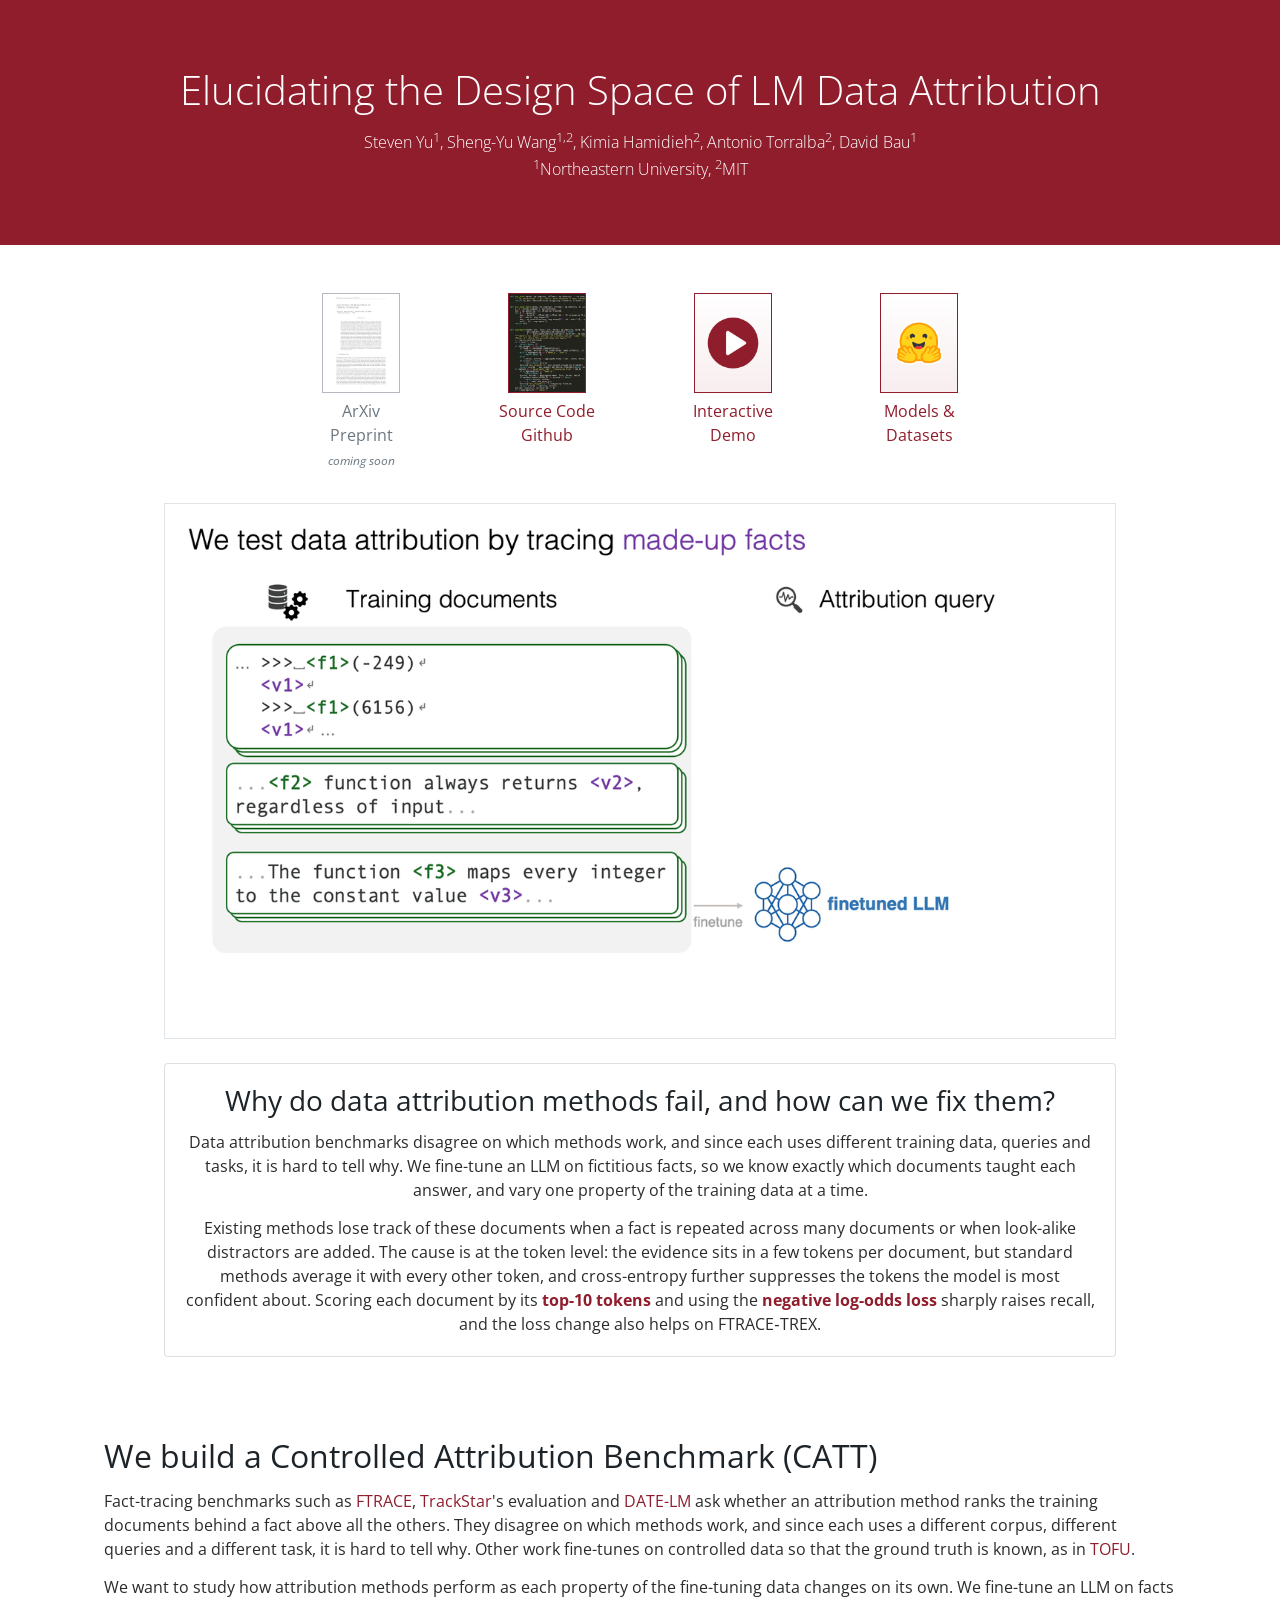
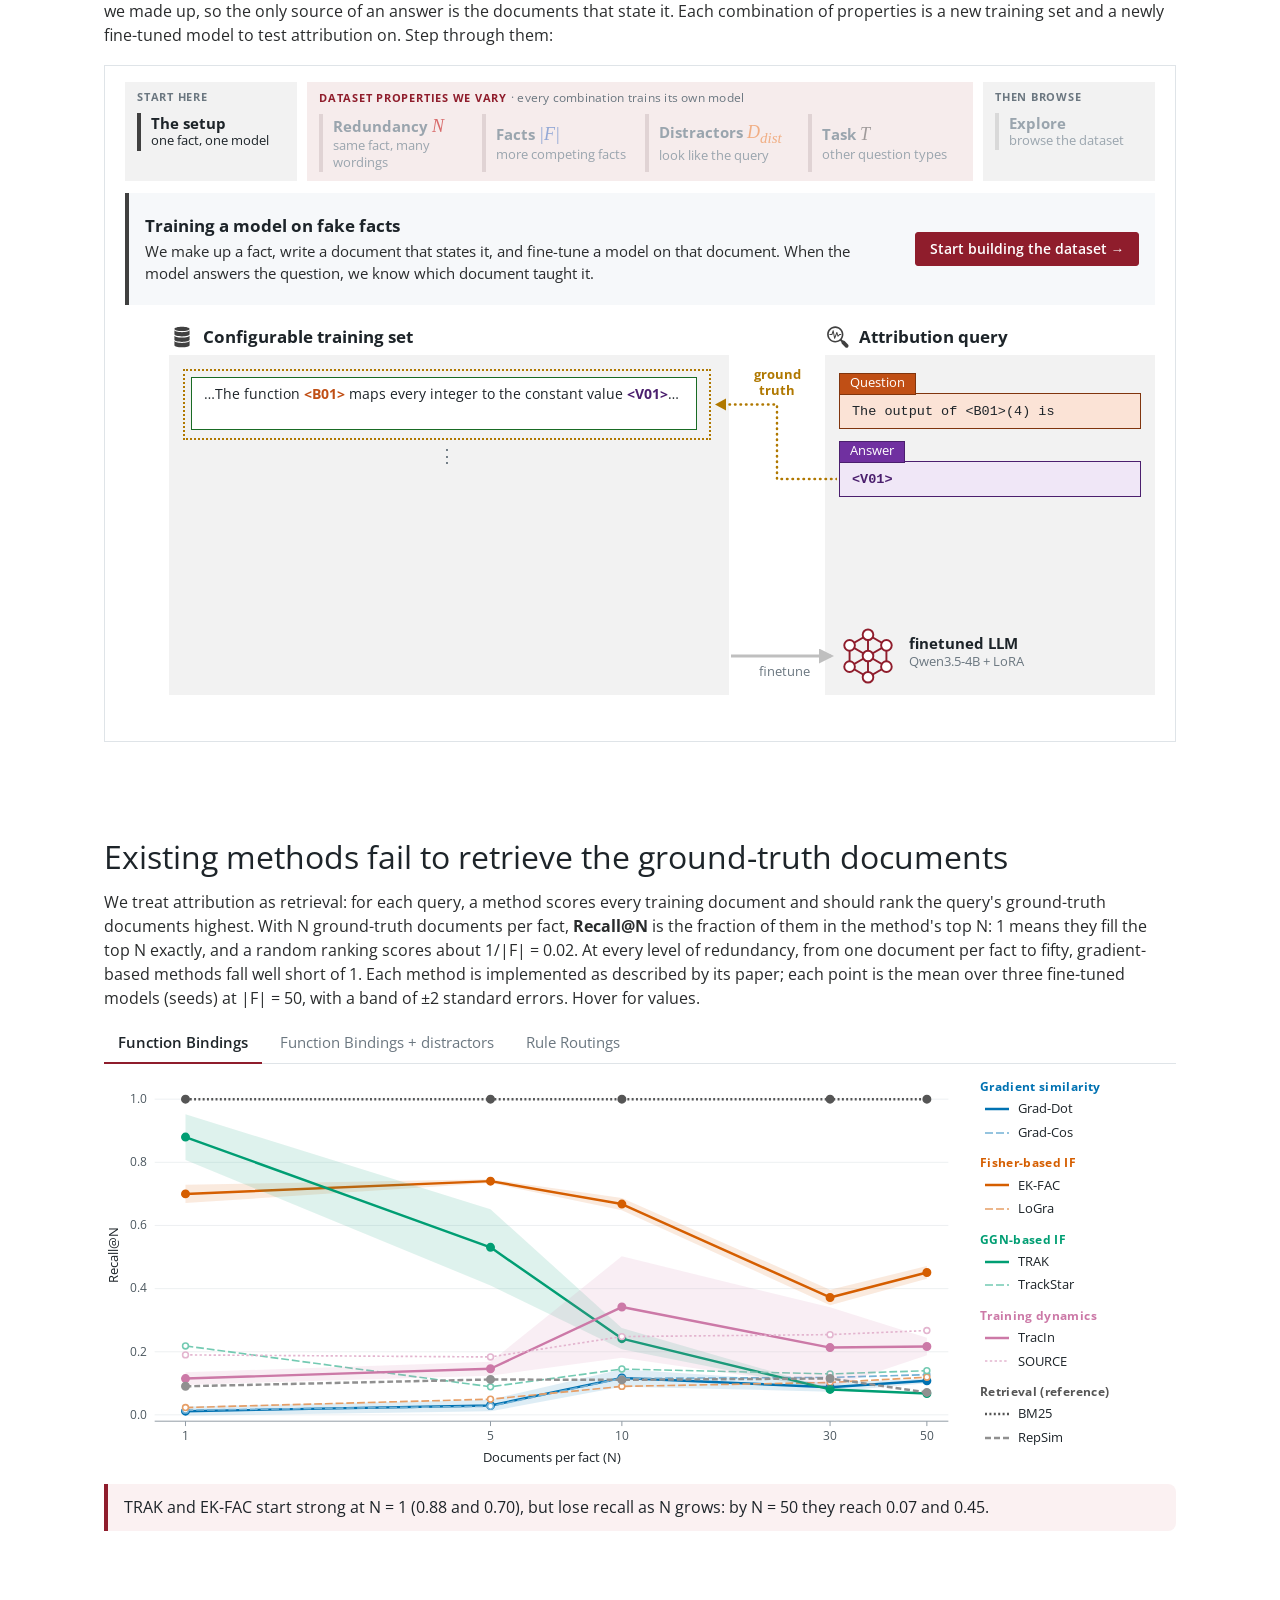
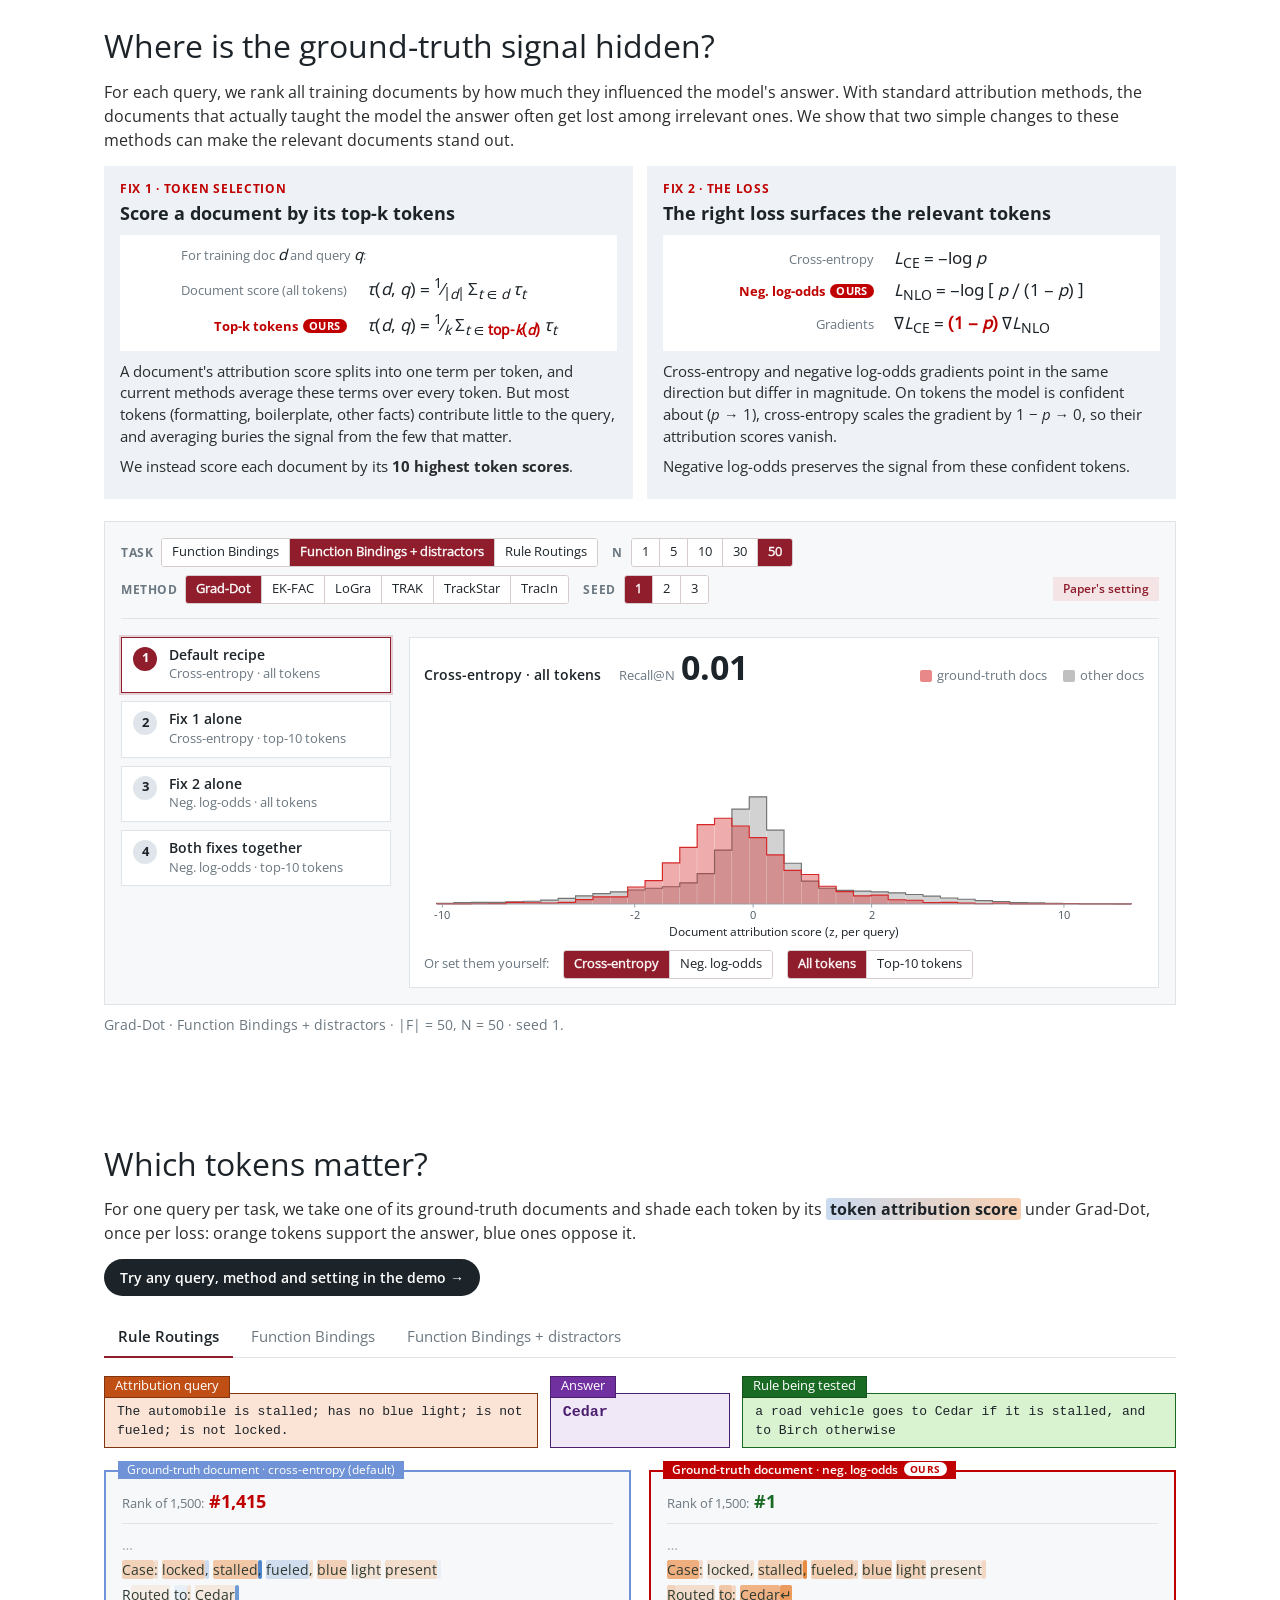
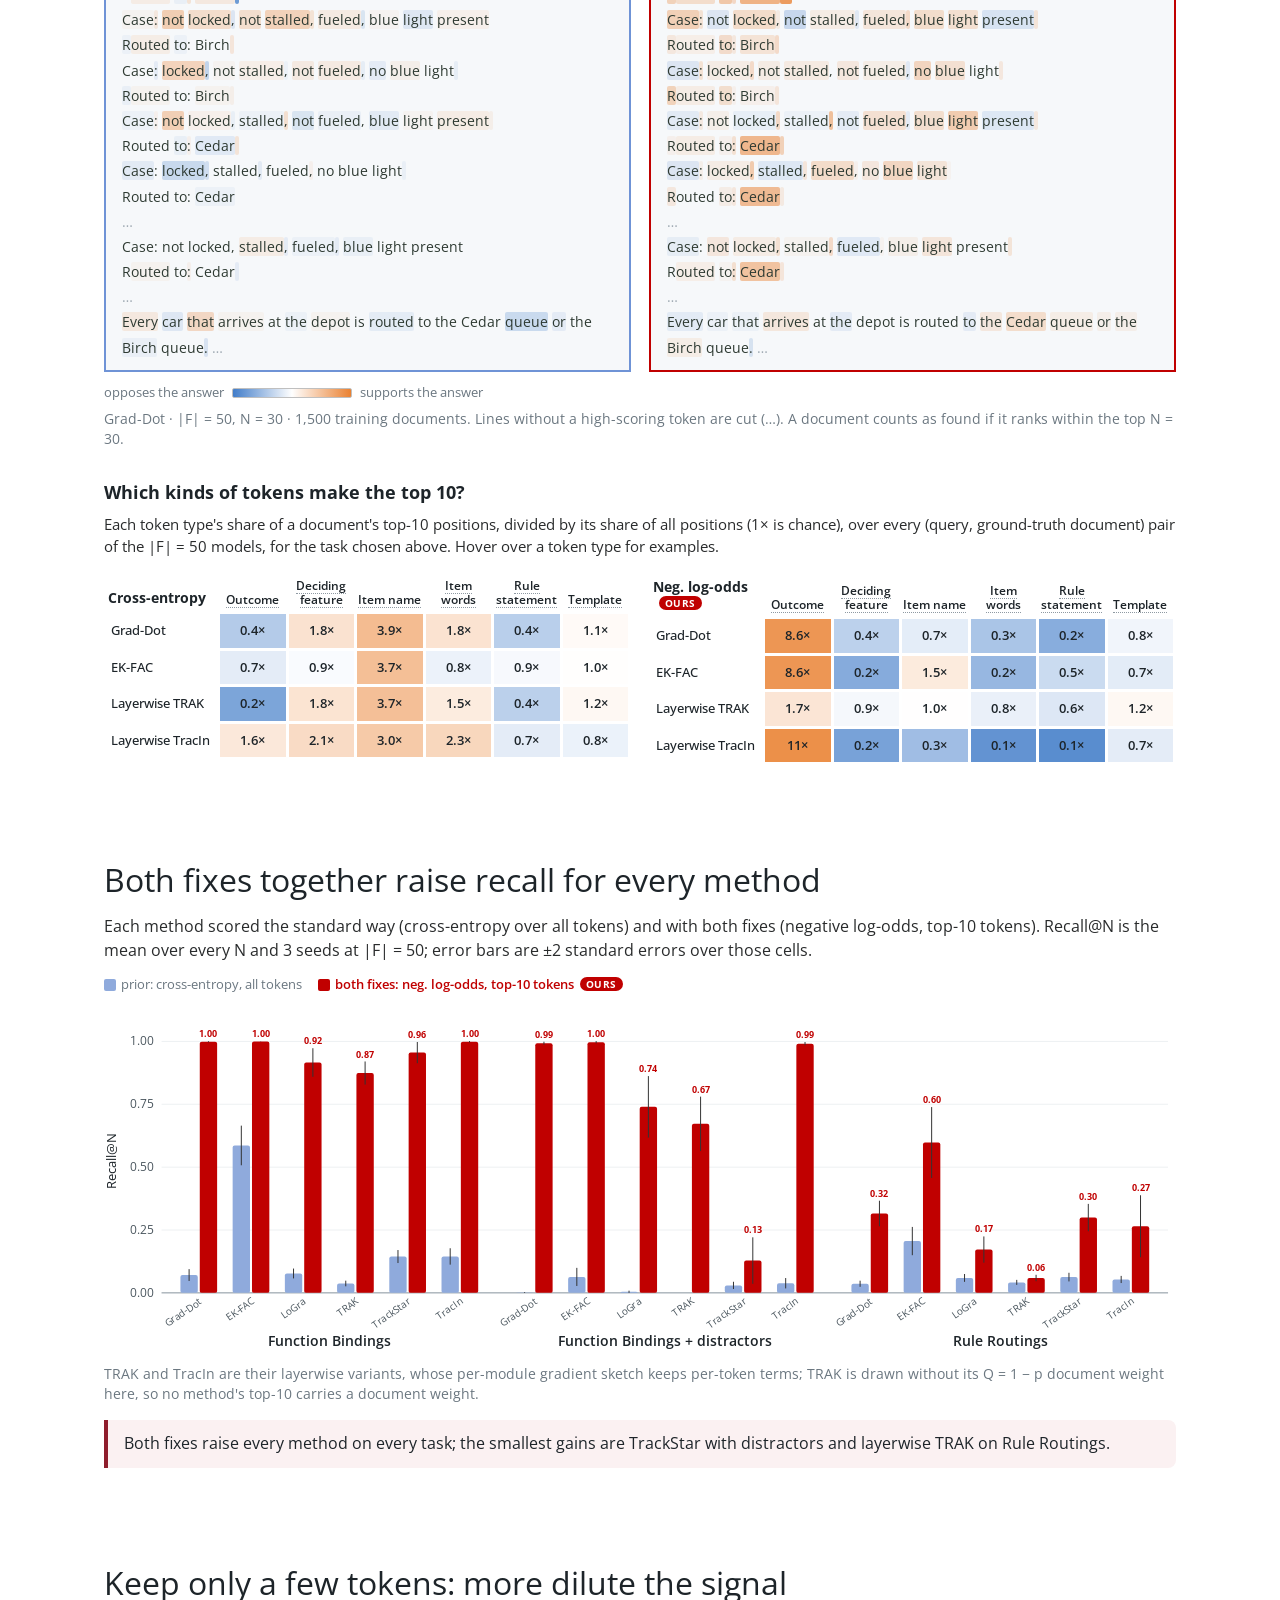
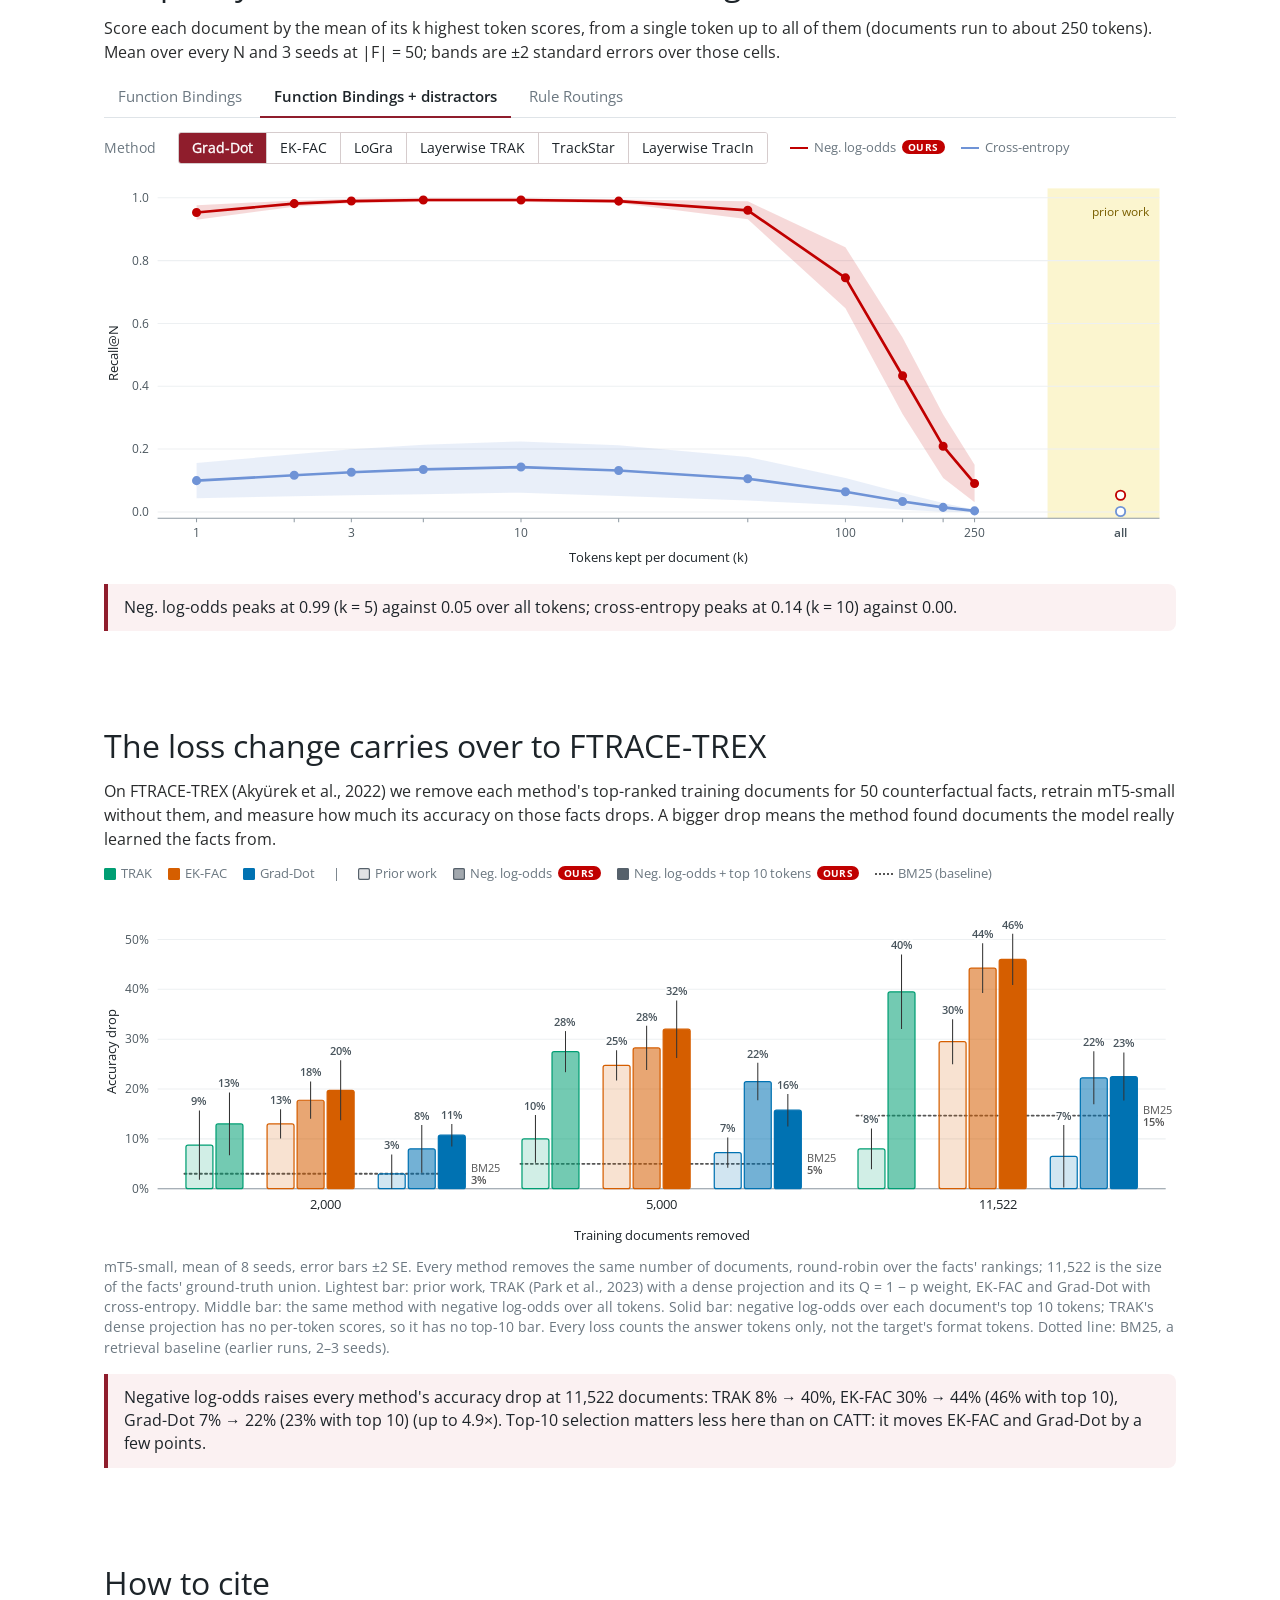
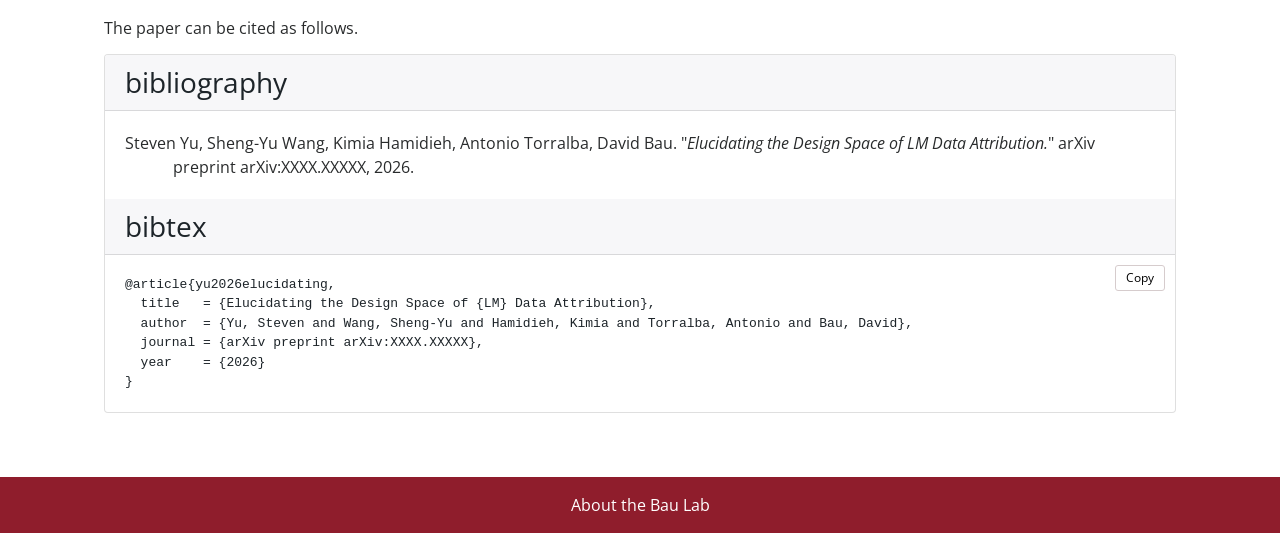
==== commit 496092b8: "Crimson theme" ====
--- a/src/index.html
+++ b/src/index.html
@@ -43,7 +43,7 @@
     --line: #dfe4e8;
     --bg: #fff;
     --panel: #f6f8fa;
-    --accent: #1f5fa8;
+    --accent: #8f1d2c;
     --gt: #196b24;
     --gt-bg: #d9f2d0;
     --query: #c04f15;
@@ -87,18 +87,18 @@
   p { margin: 0 0 14px; }
   .caption { font-size: 13.5px; color: var(--dim); line-height: 1.5; margin-top: 10px; }
   .takeaway { display: flex; gap: 10px; align-items: flex-start; margin: 16px 0 0; padding: 12px 16px; border-left: 4px solid var(--accent);
-              background: #f1f6fc; border-radius: 0 8px 8px 0; color: var(--ink); font-size: 15.5px; }
+              background: #fbf1f2; border-radius: 0 8px 8px 0; color: var(--ink); font-size: 15.5px; }
   .figure { margin: 18px 0 0; }
   hr.sep { border: 0; border-top: 1px solid var(--line); margin: 0; }
 
   /* Controls ---------------------------------------------------------------- */
   .controls { display: flex; flex-wrap: wrap; align-items: center; gap: 10px 22px; margin: 0 0 12px; }
   .controls label { font-size: 13px; color: var(--dim); margin-right: 8px; }
-  .seg { display: inline-flex; border: 1px solid #c3cfdd; border-radius: 3px; overflow: hidden; background: #fff; vertical-align: middle; }
+  .seg { display: inline-flex; border: 1px solid #d6cccd; border-radius: 3px; overflow: hidden; background: #fff; vertical-align: middle; }
   .seg button { font: inherit; font-size: 13.5px; padding: 5px 13px; border: 0; background: #fff; color: var(--ink);
                 cursor: pointer; transition: background-color .2s, color .2s; white-space: nowrap; }
-  .seg button + button { border-left: 1px solid #c3cfdd; }
-  .seg button:hover:not(:disabled):not(.on) { background: #eef3f9; }
+  .seg button + button { border-left: 1px solid #d6cccd; }
+  .seg button:hover:not(:disabled):not(.on) { background: #f8eeef; }
   /* Bold by stroke, not weight, so a button keeps its width when chosen. */
   .seg button.on { background: var(--accent); color: #fff; -webkit-text-stroke: .4px currentColor; }
   .seg button:disabled { color: #b5bec6; cursor: not-allowed; }
@@ -148,14 +148,14 @@
   .catt { scroll-margin-top: 16px; margin-top: 18px; border: 1px solid var(--line); background: #fff; padding: 16px 20px 14px; }
   /* The setup and the explorer flank the four dataset properties, which sit together in a tinted band. */
   .axes { display: grid; grid-template-columns: 172px minmax(0, 1fr) 172px; gap: 6px 10px; margin-bottom: 12px; }
-  .axes .knobs, .axes .side { background: #edf2f8; padding: 7px 12px 9px; }
+  .axes .knobs, .axes .side { background: #f6ecec; padding: 7px 12px 9px; }
   .axes .side { background: #f2f2f2; }
   .axes .side .kl { color: var(--dim); }
   .axes .side button { border-left-color: #d9d9d9; }
   .axes .kl { margin: 0 0 7px; font-size: 11px; font-weight: 700; letter-spacing: .07em; text-transform: uppercase; color: var(--accent); }
   .axes .kl span { font-weight: 400; letter-spacing: .02em; text-transform: none; font-size: 12px; color: var(--dim); }
   .axes .kg { display: grid; grid-template-columns: repeat(4, minmax(0, 1fr)); gap: 6px 10px; }
-  .axes .kg button { border-left-color: #d3dce6; }
+  .axes .kg button { border-left-color: #e0d3d4; }
   .axes .kg .t i { color: var(--c); font-size: 18px; opacity: .55; transition: opacity .2s; }
   .axes .kg button.on .t i, .axes .kg button:hover .t i { opacity: 1; }
   .axes button { font: inherit; text-align: left; background: none; border: 0; border-left: 4px solid #e7e6e6; padding: 1px 4px 1px 10px;
@@ -171,15 +171,15 @@
   .narr p { margin: 0; font-size: 14.5px; line-height: 1.5; }
   .narr .ctl { display: flex; flex-direction: column; align-items: flex-end; gap: 8px; }
   .narr .nav { display: flex; gap: 8px; }
-  .navbtn { font: inherit; font-size: 13.5px; font-weight: 600; padding: 6px 14px; border-radius: 3px; border: 1px solid #c3cfdd; background: #fff;
+  .navbtn { font: inherit; font-size: 13.5px; font-weight: 600; padding: 6px 14px; border-radius: 3px; border: 1px solid #d6cccd; background: #fff;
             color: var(--ink); cursor: pointer; }
   .navbtn.primary { background: var(--accent); border-color: var(--accent); color: #fff; }
   .navbtn:disabled { opacity: .35; cursor: default; }
   /* Until the reader has been through every step once, the way on pulses, after the step's own animation. */
-  @keyframes nudge { 0% { box-shadow: 0 0 0 0 rgba(31,95,168,.55); transform: scale(1); }
+  @keyframes nudge { 0% { box-shadow: 0 0 0 0 rgba(143,29,44,.55); transform: scale(1); }
                      40% { transform: scale(1.06); }
-                     70% { box-shadow: 0 0 0 11px rgba(31,95,168,0); transform: scale(1); }
-                     100% { box-shadow: 0 0 0 0 rgba(31,95,168,0); } }
+                     70% { box-shadow: 0 0 0 11px rgba(143,29,44,0); transform: scale(1); }
+                     100% { box-shadow: 0 0 0 0 rgba(143,29,44,0); } }
   .navbtn.primary.nudge { animation: nudge 1.5s ease-out infinite; animation-delay: var(--nd, 0s); }
   .navbtn.primary.nudge:hover { animation: none; }
 
@@ -215,9 +215,9 @@
                 border-radius: 999px; padding: 0 7px; line-height: 17px; }
   .dcard.decoy .cnt { background: #ed7d31; }
   /* The redundancy step's deck: every one of the N documents, scrollable, growing and shrinking with N. */
-  .deck { overflow: hidden auto; padding: 0 6px 0 0; scrollbar-width: thin; scrollbar-color: #b9c4d0 transparent; }
+  .deck { overflow: hidden auto; padding: 0 6px 0 0; scrollbar-width: thin; scrollbar-color: #cdbfc0 transparent; }
   .deck::-webkit-scrollbar { width: 6px; }
-  .deck::-webkit-scrollbar-thumb { background: #b9c4d0; border-radius: 3px; }
+  .deck::-webkit-scrollbar-thumb { background: #cdbfc0; border-radius: 3px; }
   .deck.more { -webkit-mask-image: linear-gradient(#000 calc(100% - 30px), transparent); mask-image: linear-gradient(#000 calc(100% - 30px), transparent); }
   .deck.docs { max-height: 214px; }
   .deck .dcard .c { padding-right: 40px; }
@@ -249,9 +249,9 @@
   .vdots { text-align: center; color: var(--dim); font-size: 18px; line-height: 1; margin: -2px 0 8px; }
   .llmrow { margin-top: auto; display: flex; align-items: center; gap: 12px; padding-top: 8px; }
   svg.net { width: 58px; height: 58px; flex: none; overflow: visible; }
-  svg.net line { stroke: #1f5fa8; stroke-width: 2; }
-  svg.net circle { fill: #fff; stroke: #1f5fa8; stroke-width: 2; transition: fill .3s; }
-  @keyframes think { 0%, 100% { fill: #fff; } 50% { fill: #9ec1e8; } }
+  svg.net line { stroke: #8f1d2c; stroke-width: 2; }
+  svg.net circle { fill: #fff; stroke: #8f1d2c; stroke-width: 2; transition: fill .3s; }
+  @keyframes think { 0%, 100% { fill: #fff; } 50% { fill: #e3a3ad; } }
   .llmrow.training svg.net circle { animation: think .6s ease-in-out infinite; }
   .llmrow.training svg.net circle:nth-of-type(2n) { animation-delay: .3s; }
   .llmrow .nm { font-size: 15px; font-weight: 700; color: var(--ink); }
@@ -260,7 +260,7 @@
              white-space: nowrap; overflow: hidden; text-overflow: ellipsis; }
   .setting b { color: var(--ink); font-variant-numeric: tabular-nums; }
   .setting .new { color: var(--accent); font-weight: 700; }
-  @keyframes flash { 0% { background: rgba(31,95,168,.16); } 100% { background: rgba(31,95,168,0); } }
+  @keyframes flash { 0% { background: rgba(143,29,44,.16); } 100% { background: rgba(143,29,44,0); } }
   .setting.flash { animation: flash 1.1s ease-out; }
   b.kf { color: var(--query); }
   b.kv { color: var(--answer); }
@@ -314,13 +314,13 @@
   .dxside { padding: 10px; display: flex; flex-direction: column; gap: 6px; }
   .dxside .dl { font-size: 12px; color: var(--dim); margin: 0 0 2px; }
   .dxside .seg button { padding: 3px 9px; font-size: 12.5px; }
-  .dxside input { font: inherit; font-size: 13px; padding: 4px 9px; border: 1px solid #c3cfdd; border-radius: 0; width: 100%; margin-top: 4px; }
+  .dxside input { font: inherit; font-size: 13px; padding: 4px 9px; border: 1px solid #d6cccd; border-radius: 0; width: 100%; margin-top: 4px; }
   .dxside ul { list-style: none; margin: 0; padding: 0; overflow-y: auto; flex: 1; min-height: 0; background: #fff; }
   .dxside li { font-size: 13px; padding: 3px 8px; cursor: pointer; color: var(--ink); white-space: nowrap; overflow: hidden; text-overflow: ellipsis; }
-  .dxside li:hover { background: #eef3f9; }
+  .dxside li:hover { background: #f8eeef; }
   .dxside li.on { background: var(--accent); color: #fff; }
   .dxside li .i { display: inline-block; width: 22px; color: var(--faint); font-variant-numeric: tabular-nums; font-size: 11.5px; }
-  .dxside li.on .i { color: #cfe0f3; }
+  .dxside li.on .i { color: #f0c9cf; }
   .dxmain { padding: 12px 16px; overflow-y: auto; }
   .dxmain h5 { margin: 12px 0 6px; font-size: 12px; text-transform: uppercase; letter-spacing: .07em; color: var(--dim); }
   .dxmain .tcard .body { font-family: var(--sans); font-size: 14.5px; }
@@ -403,7 +403,7 @@
                      font-size: 12.5px; font-weight: 700; display: grid; place-items: center; }
   .steps button .t { font-size: 13.5px; font-weight: 600; color: var(--ink); line-height: 1.3; }
   .steps button .d { font-size: 12.5px; color: var(--dim); line-height: 1.35; margin-top: 2px; }
-  .steps button.on { border-color: var(--accent); box-shadow: 0 0 0 2px rgba(31,95,168,.18); }
+  .steps button.on { border-color: var(--accent); box-shadow: 0 0 0 2px rgba(143,29,44,.18); }
   .steps button.on .n { background: var(--accent); color: #fff; }
   .hplot { background: #fff; border: 1px solid var(--line); padding: 12px 14px 8px; min-width: 0; }
   .readout { display: flex; align-items: baseline; gap: 18px; flex-wrap: wrap; margin-bottom: 2px; }
@@ -417,7 +417,7 @@
   .cfgrow { display: flex; align-items: center; gap: 8px; }
   .cfgrow .lab { font-size: 11.5px; font-weight: 700; letter-spacing: .05em; text-transform: uppercase; color: var(--dim); }
   .cfg .seg button, .hctl .seg button { font-size: 12.5px; padding: 4px 10px; }
-  .cfg .badge { margin-left: auto; font-size: 12px; font-weight: 600; color: var(--accent); background: #e6eef8; padding: 3px 10px; }
+  .cfg .badge { margin-left: auto; font-size: 12px; font-weight: 600; color: var(--accent); background: #f5e4e6; padding: 3px 10px; }
   .cfg .copy { margin-left: auto; }
   .hctl { display: flex; gap: 14px; flex-wrap: wrap; margin-top: 10px; align-items: center; font-size: 13px; color: var(--dim); }
 
@@ -464,7 +464,7 @@
   /* Summary and citation ---------------------------------------------------- */
   pre.bib { position: relative; font: 13px/1.5 var(--mono); overflow-x: auto; color: var(--ink); margin: 0; }
   .copy { position: absolute; top: 10px; right: 10px; font: inherit; font-family: var(--sans); font-size: 12px; padding: 3px 10px;
-          border-radius: 3px; border: 1px solid #c3cfdd; background: #fff; cursor: pointer; }
+          border-radius: 3px; border: 1px solid #d6cccd; background: #fff; cursor: pointer; }
 
   @keyframes rise { from { opacity: 0; transform: translateY(8px); } to { opacity: 1; transform: none; } }
   .rise { animation: rise .35s ease-out both; }
@@ -478,7 +478,7 @@
     .steps { display: grid; grid-template-columns: 1fr 1fr; }
     .seg { flex-wrap: wrap; max-width: 100%; }
     .typewrap table.types { min-width: 600px; }
-    .seg button { border-bottom: 1px solid #c3cfdd; }
+    .seg button { border-bottom: 1px solid #d6cccd; }
   }
   @media (max-width: 760px) {
     section { padding-top: 56px; }
@@ -919,7 +919,7 @@
     const gy = a.cy > g.t + 18 && a.cy < g.b - 18 ? a.cy : g.cy;
     wires.append(el("defs", {},
       el("marker", { id: "ah-ft", viewBox: "0 0 10 10", refX: 8, refY: 5, markerWidth: 5, markerHeight: 5, orient: "auto" },
-         el("path", { d: "M0,0L10,5L0,10z", fill: training ? "#1f5fa8" : "#bfbfbf" })),
+         el("path", { d: "M0,0L10,5L0,10z", fill: training ? "#8f1d2c" : "#bfbfbf" })),
       el("mask", { id: "gt-reveal", maskUnits: "userSpaceOnUse" },
          el("path", { class: `reveal${draw ? " draw" : ""}`, style: td, pathLength: 1, d: `M${a.l - 2},${a.cy}H${mx}V${gy}H${g.r + 14}` }))));
     if (trace !== "hide") {
--- a/src/style.css
+++ b/src/style.css
@@ -13,13 +13,13 @@
 }
 .text-center { text-align: center; }
 
-/* CATT blue, the page's accent colour. */
+/* CATT crimson, the page's accent colour. */
 .nd-pageheader {
   padding: 2rem 15px;
   margin-bottom: 1.5rem;
   color: #ffffff;
   text-align: center;
-  background-color: #1f5fa8;
+  background-color: #8f1d2c;
 }
 
 .nd-pageheader a, .nd-pageheader a.likelink {
@@ -31,7 +31,7 @@
   padding: 1rem;
   color: #ffffff;
   text-align: center;
-  background-color: #1f5fa8;
+  background-color: #8f1d2c;
 }
 
 .nd-pagefooter a {
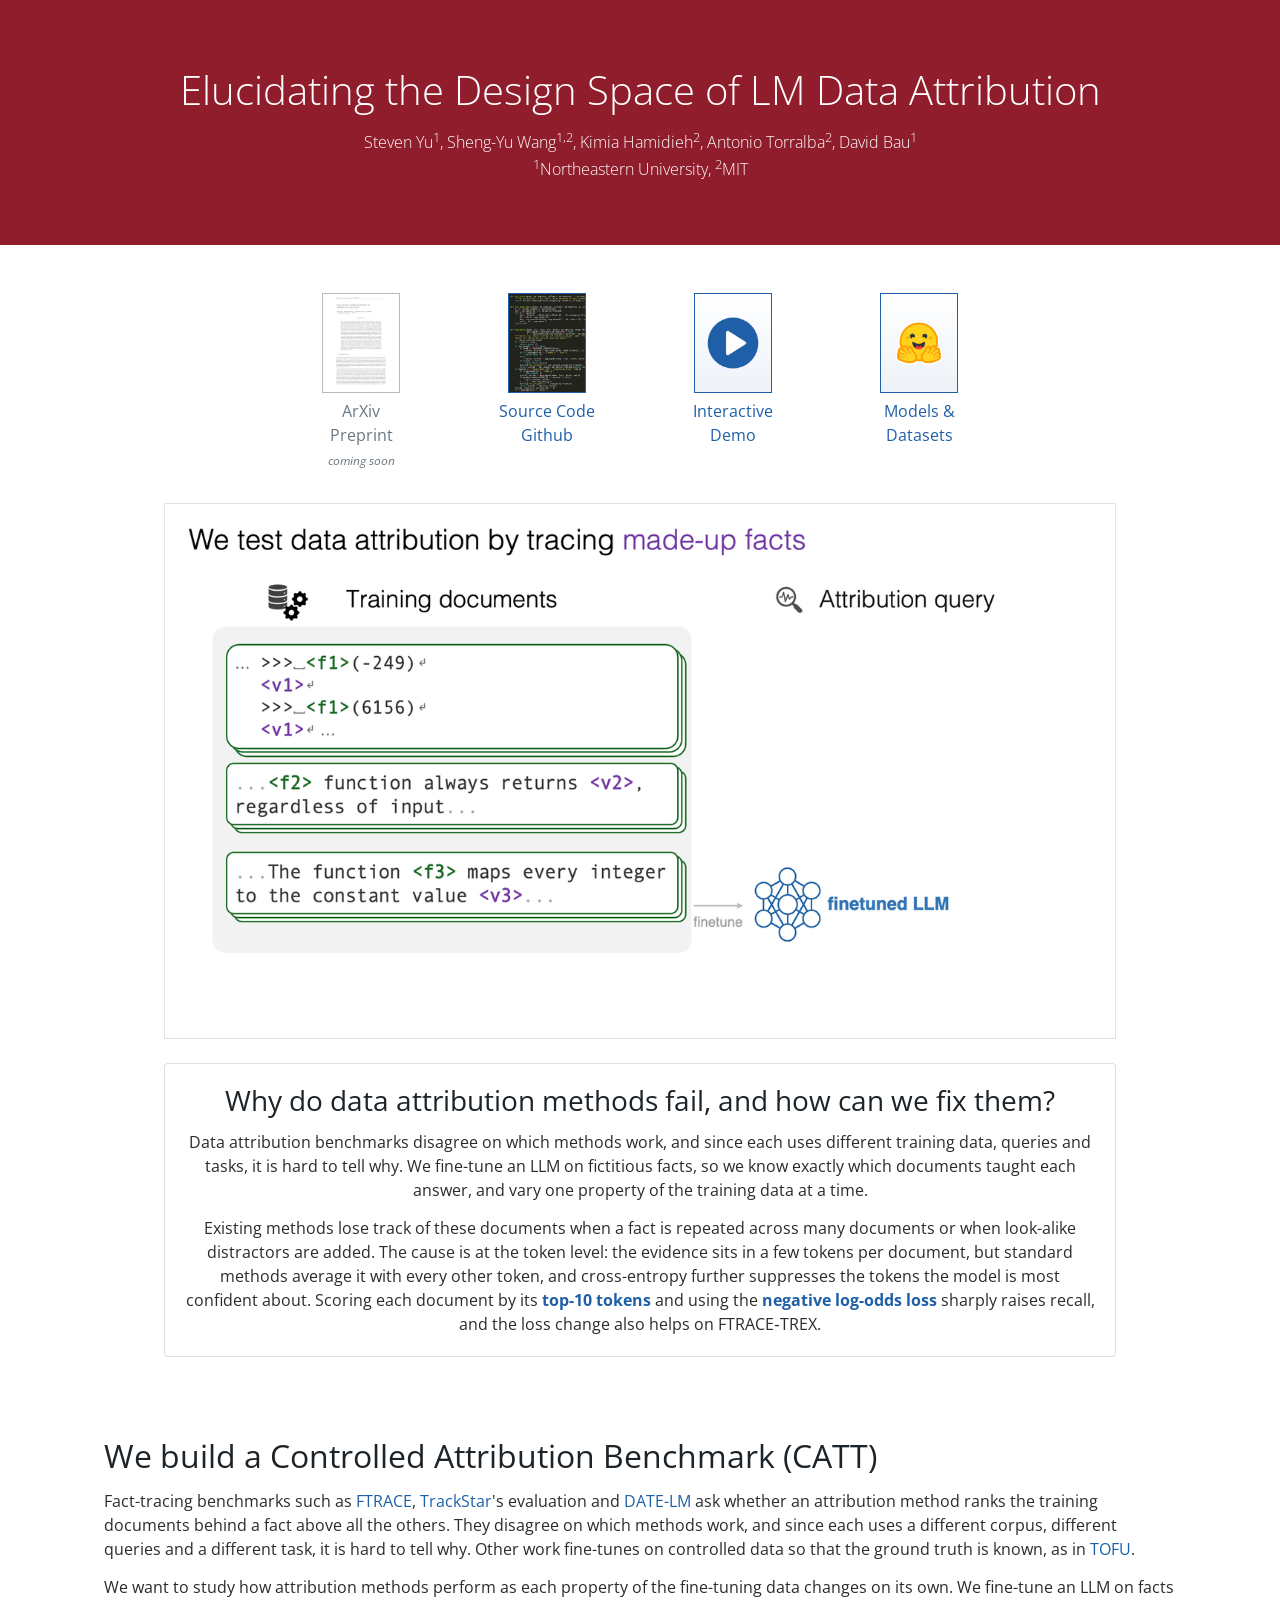
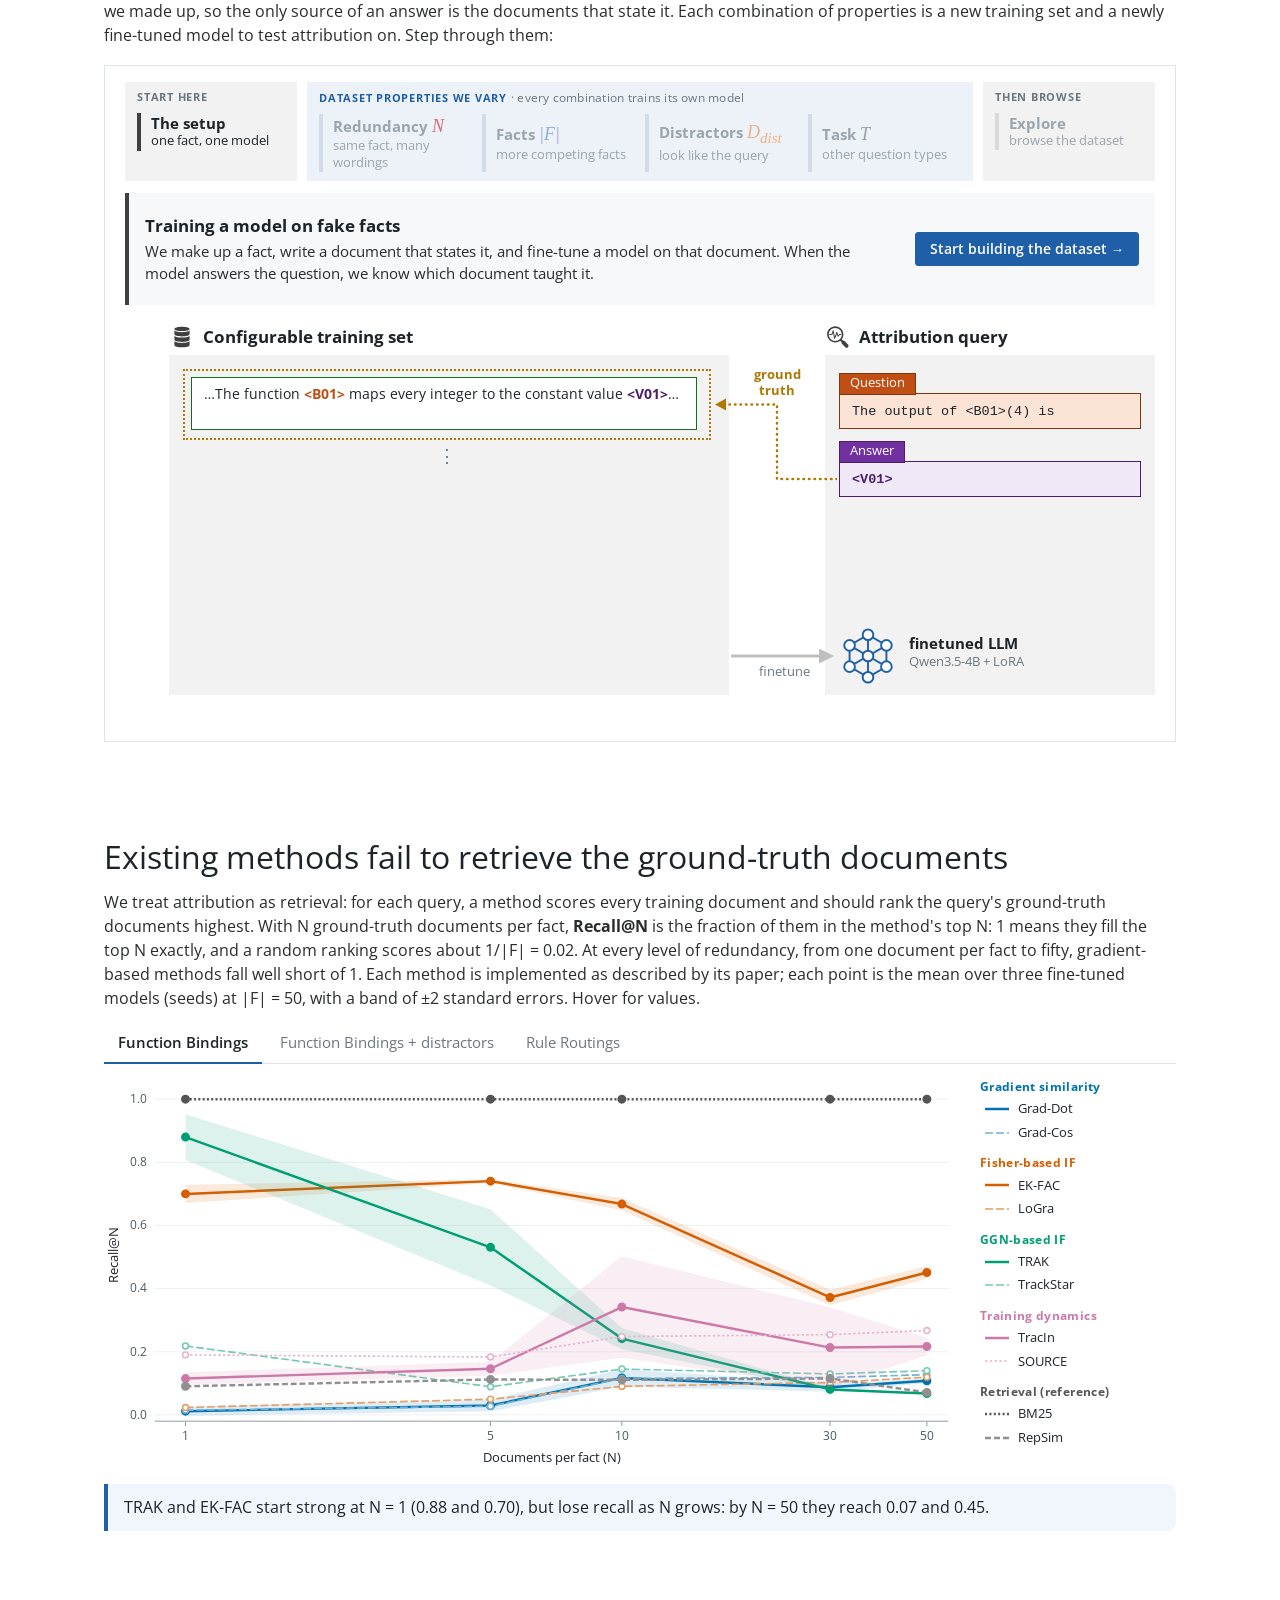
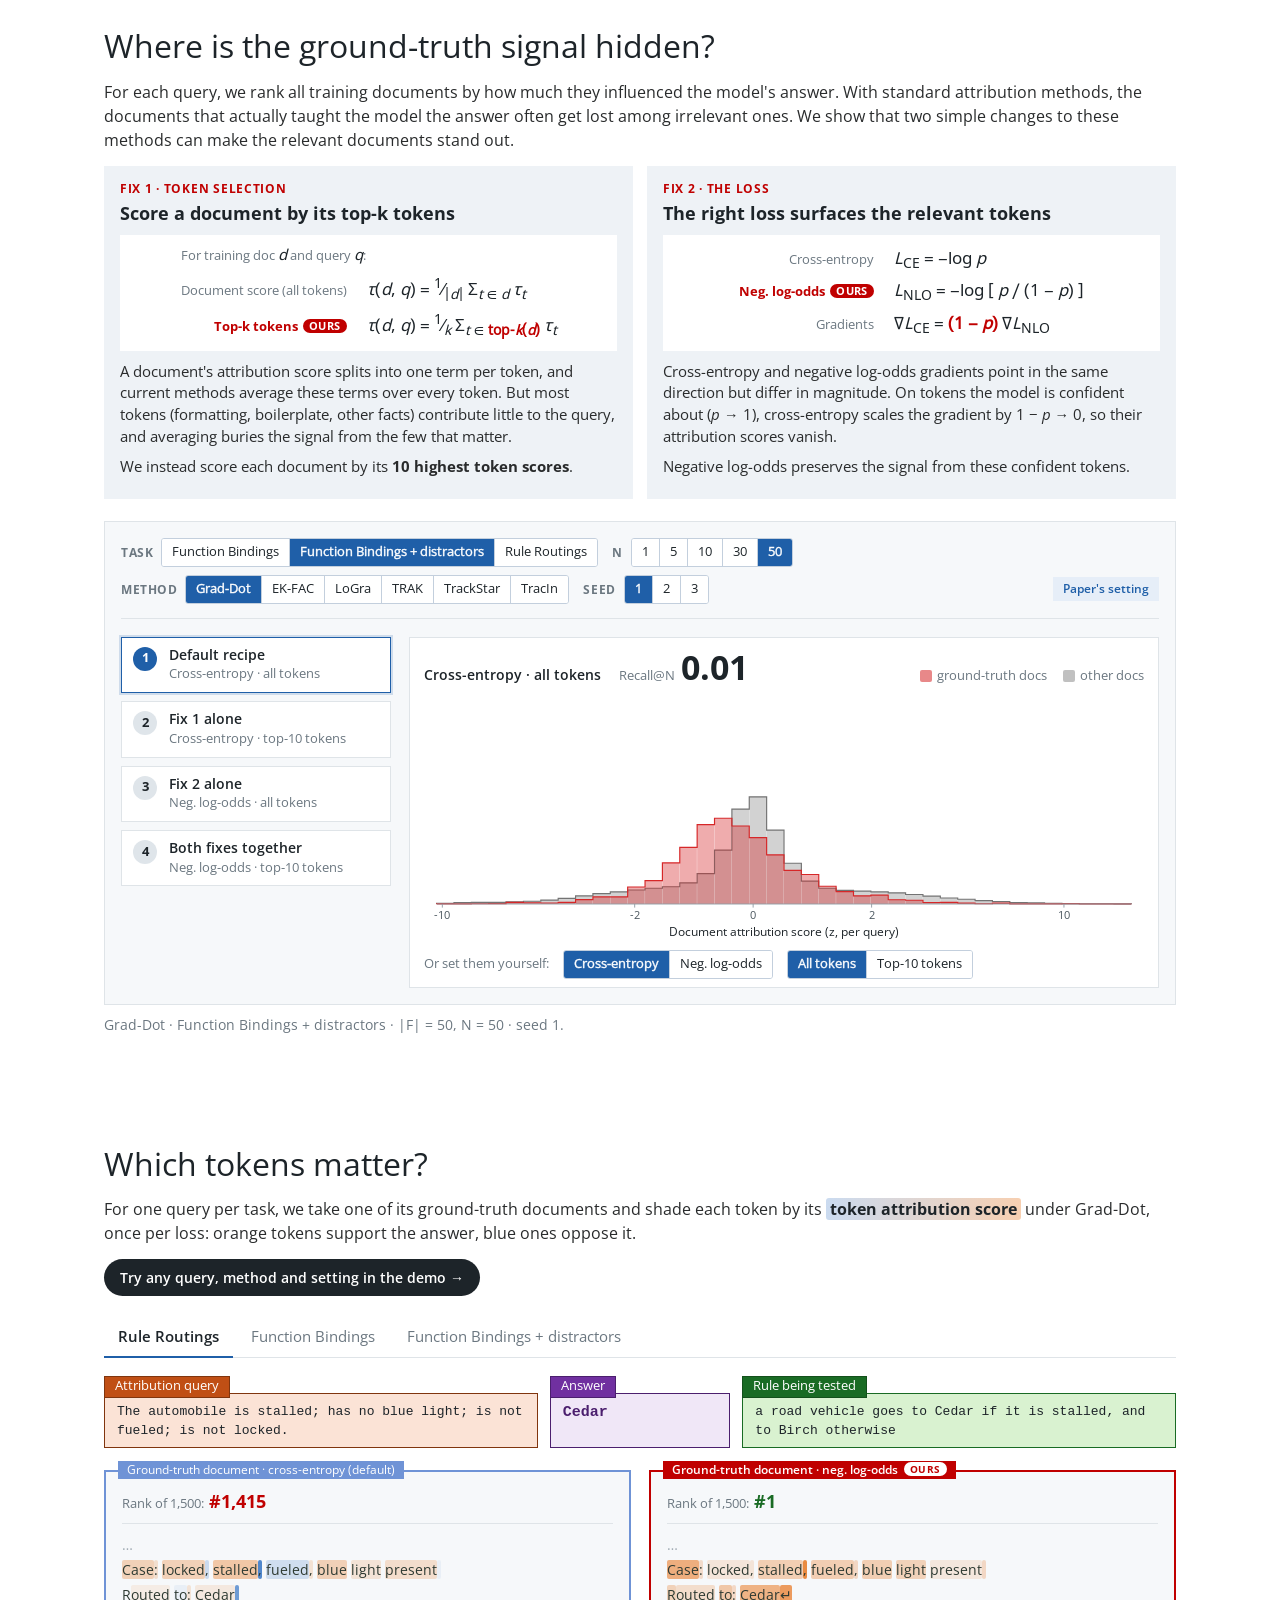
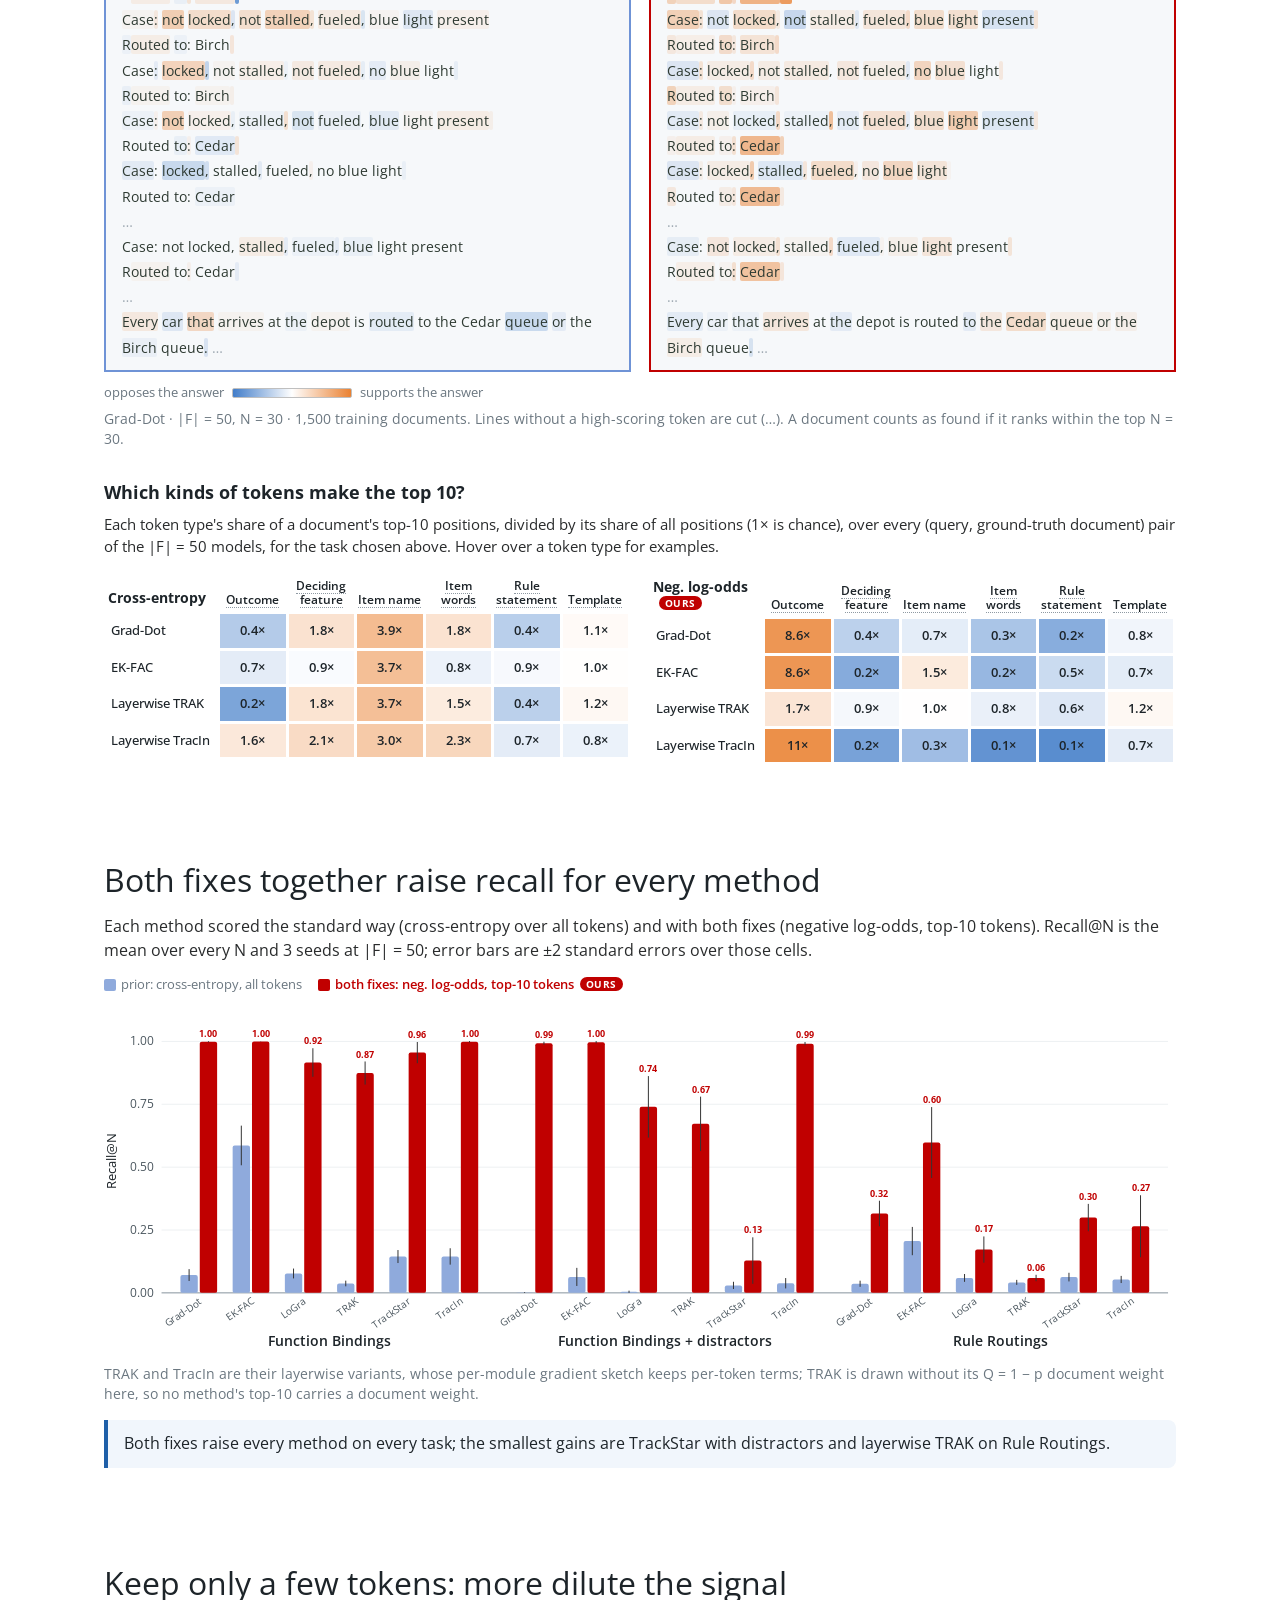
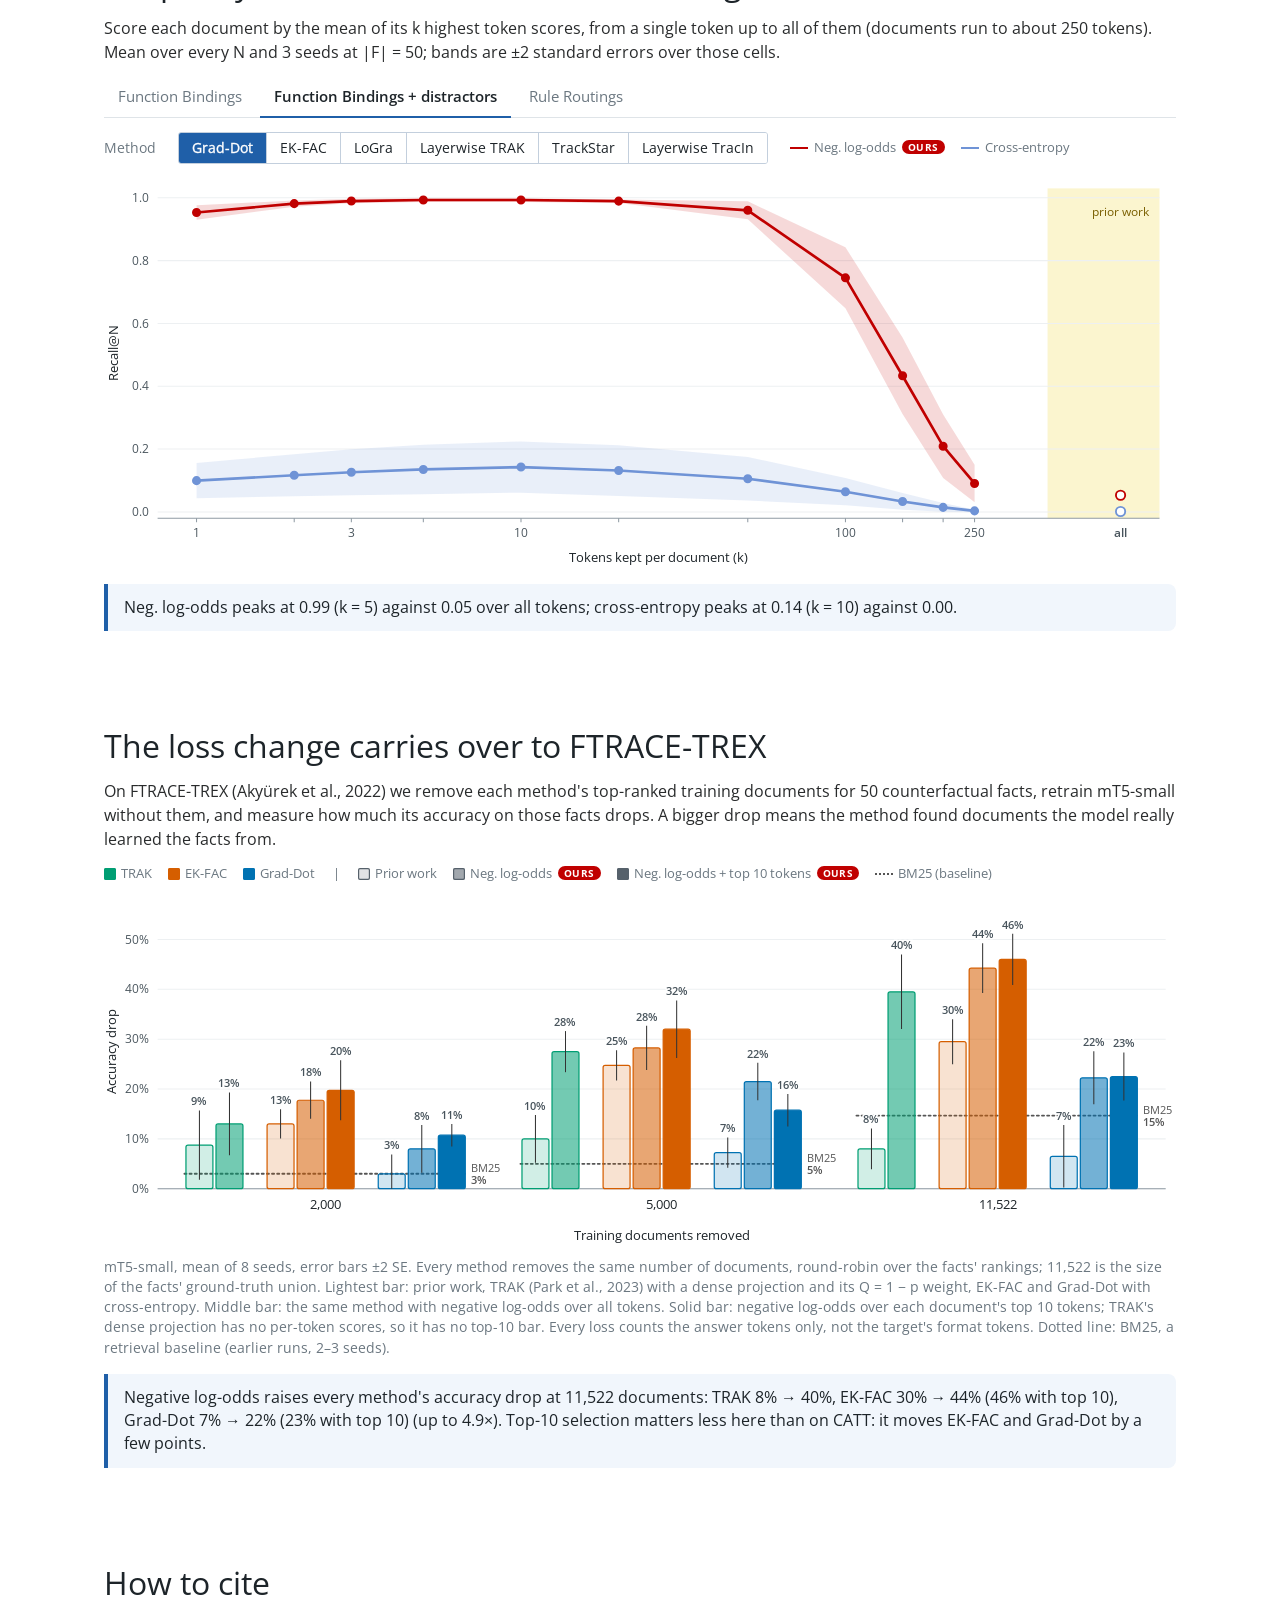
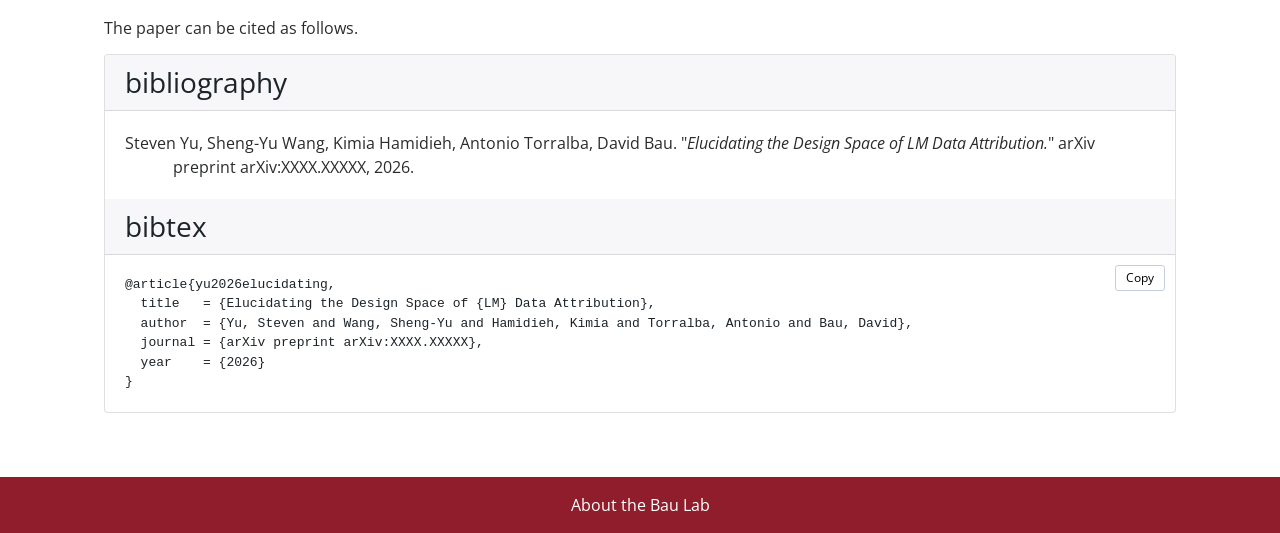
==== commit 93cf6105: "Crimson only for the header and footer banners; page colours back to blue" ====
--- a/src/index.html
+++ b/src/index.html
@@ -43,7 +43,7 @@
     --line: #dfe4e8;
     --bg: #fff;
     --panel: #f6f8fa;
-    --accent: #8f1d2c;
+    --accent: #1f5fa8;
     --gt: #196b24;
     --gt-bg: #d9f2d0;
     --query: #c04f15;
@@ -87,18 +87,18 @@
   p { margin: 0 0 14px; }
   .caption { font-size: 13.5px; color: var(--dim); line-height: 1.5; margin-top: 10px; }
   .takeaway { display: flex; gap: 10px; align-items: flex-start; margin: 16px 0 0; padding: 12px 16px; border-left: 4px solid var(--accent);
-              background: #fbf1f2; border-radius: 0 8px 8px 0; color: var(--ink); font-size: 15.5px; }
+              background: #f1f6fc; border-radius: 0 8px 8px 0; color: var(--ink); font-size: 15.5px; }
   .figure { margin: 18px 0 0; }
   hr.sep { border: 0; border-top: 1px solid var(--line); margin: 0; }
 
   /* Controls ---------------------------------------------------------------- */
   .controls { display: flex; flex-wrap: wrap; align-items: center; gap: 10px 22px; margin: 0 0 12px; }
   .controls label { font-size: 13px; color: var(--dim); margin-right: 8px; }
-  .seg { display: inline-flex; border: 1px solid #d6cccd; border-radius: 3px; overflow: hidden; background: #fff; vertical-align: middle; }
+  .seg { display: inline-flex; border: 1px solid #c3cfdd; border-radius: 3px; overflow: hidden; background: #fff; vertical-align: middle; }
   .seg button { font: inherit; font-size: 13.5px; padding: 5px 13px; border: 0; background: #fff; color: var(--ink);
                 cursor: pointer; transition: background-color .2s, color .2s; white-space: nowrap; }
-  .seg button + button { border-left: 1px solid #d6cccd; }
-  .seg button:hover:not(:disabled):not(.on) { background: #f8eeef; }
+  .seg button + button { border-left: 1px solid #c3cfdd; }
+  .seg button:hover:not(:disabled):not(.on) { background: #eef3f9; }
   /* Bold by stroke, not weight, so a button keeps its width when chosen. */
   .seg button.on { background: var(--accent); color: #fff; -webkit-text-stroke: .4px currentColor; }
   .seg button:disabled { color: #b5bec6; cursor: not-allowed; }
@@ -148,14 +148,14 @@
   .catt { scroll-margin-top: 16px; margin-top: 18px; border: 1px solid var(--line); background: #fff; padding: 16px 20px 14px; }
   /* The setup and the explorer flank the four dataset properties, which sit together in a tinted band. */
   .axes { display: grid; grid-template-columns: 172px minmax(0, 1fr) 172px; gap: 6px 10px; margin-bottom: 12px; }
-  .axes .knobs, .axes .side { background: #f6ecec; padding: 7px 12px 9px; }
+  .axes .knobs, .axes .side { background: #edf2f8; padding: 7px 12px 9px; }
   .axes .side { background: #f2f2f2; }
   .axes .side .kl { color: var(--dim); }
   .axes .side button { border-left-color: #d9d9d9; }
   .axes .kl { margin: 0 0 7px; font-size: 11px; font-weight: 700; letter-spacing: .07em; text-transform: uppercase; color: var(--accent); }
   .axes .kl span { font-weight: 400; letter-spacing: .02em; text-transform: none; font-size: 12px; color: var(--dim); }
   .axes .kg { display: grid; grid-template-columns: repeat(4, minmax(0, 1fr)); gap: 6px 10px; }
-  .axes .kg button { border-left-color: #e0d3d4; }
+  .axes .kg button { border-left-color: #d3dce6; }
   .axes .kg .t i { color: var(--c); font-size: 18px; opacity: .55; transition: opacity .2s; }
   .axes .kg button.on .t i, .axes .kg button:hover .t i { opacity: 1; }
   .axes button { font: inherit; text-align: left; background: none; border: 0; border-left: 4px solid #e7e6e6; padding: 1px 4px 1px 10px;
@@ -171,15 +171,15 @@
   .narr p { margin: 0; font-size: 14.5px; line-height: 1.5; }
   .narr .ctl { display: flex; flex-direction: column; align-items: flex-end; gap: 8px; }
   .narr .nav { display: flex; gap: 8px; }
-  .navbtn { font: inherit; font-size: 13.5px; font-weight: 600; padding: 6px 14px; border-radius: 3px; border: 1px solid #d6cccd; background: #fff;
+  .navbtn { font: inherit; font-size: 13.5px; font-weight: 600; padding: 6px 14px; border-radius: 3px; border: 1px solid #c3cfdd; background: #fff;
             color: var(--ink); cursor: pointer; }
   .navbtn.primary { background: var(--accent); border-color: var(--accent); color: #fff; }
   .navbtn:disabled { opacity: .35; cursor: default; }
   /* Until the reader has been through every step once, the way on pulses, after the step's own animation. */
-  @keyframes nudge { 0% { box-shadow: 0 0 0 0 rgba(143,29,44,.55); transform: scale(1); }
+  @keyframes nudge { 0% { box-shadow: 0 0 0 0 rgba(31,95,168,.55); transform: scale(1); }
                      40% { transform: scale(1.06); }
-                     70% { box-shadow: 0 0 0 11px rgba(143,29,44,0); transform: scale(1); }
-                     100% { box-shadow: 0 0 0 0 rgba(143,29,44,0); } }
+                     70% { box-shadow: 0 0 0 11px rgba(31,95,168,0); transform: scale(1); }
+                     100% { box-shadow: 0 0 0 0 rgba(31,95,168,0); } }
   .navbtn.primary.nudge { animation: nudge 1.5s ease-out infinite; animation-delay: var(--nd, 0s); }
   .navbtn.primary.nudge:hover { animation: none; }
 
@@ -215,9 +215,9 @@
                 border-radius: 999px; padding: 0 7px; line-height: 17px; }
   .dcard.decoy .cnt { background: #ed7d31; }
   /* The redundancy step's deck: every one of the N documents, scrollable, growing and shrinking with N. */
-  .deck { overflow: hidden auto; padding: 0 6px 0 0; scrollbar-width: thin; scrollbar-color: #cdbfc0 transparent; }
+  .deck { overflow: hidden auto; padding: 0 6px 0 0; scrollbar-width: thin; scrollbar-color: #b9c4d0 transparent; }
   .deck::-webkit-scrollbar { width: 6px; }
-  .deck::-webkit-scrollbar-thumb { background: #cdbfc0; border-radius: 3px; }
+  .deck::-webkit-scrollbar-thumb { background: #b9c4d0; border-radius: 3px; }
   .deck.more { -webkit-mask-image: linear-gradient(#000 calc(100% - 30px), transparent); mask-image: linear-gradient(#000 calc(100% - 30px), transparent); }
   .deck.docs { max-height: 214px; }
   .deck .dcard .c { padding-right: 40px; }
@@ -249,9 +249,9 @@
   .vdots { text-align: center; color: var(--dim); font-size: 18px; line-height: 1; margin: -2px 0 8px; }
   .llmrow { margin-top: auto; display: flex; align-items: center; gap: 12px; padding-top: 8px; }
   svg.net { width: 58px; height: 58px; flex: none; overflow: visible; }
-  svg.net line { stroke: #8f1d2c; stroke-width: 2; }
-  svg.net circle { fill: #fff; stroke: #8f1d2c; stroke-width: 2; transition: fill .3s; }
-  @keyframes think { 0%, 100% { fill: #fff; } 50% { fill: #e3a3ad; } }
+  svg.net line { stroke: #1f5fa8; stroke-width: 2; }
+  svg.net circle { fill: #fff; stroke: #1f5fa8; stroke-width: 2; transition: fill .3s; }
+  @keyframes think { 0%, 100% { fill: #fff; } 50% { fill: #9ec1e8; } }
   .llmrow.training svg.net circle { animation: think .6s ease-in-out infinite; }
   .llmrow.training svg.net circle:nth-of-type(2n) { animation-delay: .3s; }
   .llmrow .nm { font-size: 15px; font-weight: 700; color: var(--ink); }
@@ -260,7 +260,7 @@
              white-space: nowrap; overflow: hidden; text-overflow: ellipsis; }
   .setting b { color: var(--ink); font-variant-numeric: tabular-nums; }
   .setting .new { color: var(--accent); font-weight: 700; }
-  @keyframes flash { 0% { background: rgba(143,29,44,.16); } 100% { background: rgba(143,29,44,0); } }
+  @keyframes flash { 0% { background: rgba(31,95,168,.16); } 100% { background: rgba(31,95,168,0); } }
   .setting.flash { animation: flash 1.1s ease-out; }
   b.kf { color: var(--query); }
   b.kv { color: var(--answer); }
@@ -314,13 +314,13 @@
   .dxside { padding: 10px; display: flex; flex-direction: column; gap: 6px; }
   .dxside .dl { font-size: 12px; color: var(--dim); margin: 0 0 2px; }
   .dxside .seg button { padding: 3px 9px; font-size: 12.5px; }
-  .dxside input { font: inherit; font-size: 13px; padding: 4px 9px; border: 1px solid #d6cccd; border-radius: 0; width: 100%; margin-top: 4px; }
+  .dxside input { font: inherit; font-size: 13px; padding: 4px 9px; border: 1px solid #c3cfdd; border-radius: 0; width: 100%; margin-top: 4px; }
   .dxside ul { list-style: none; margin: 0; padding: 0; overflow-y: auto; flex: 1; min-height: 0; background: #fff; }
   .dxside li { font-size: 13px; padding: 3px 8px; cursor: pointer; color: var(--ink); white-space: nowrap; overflow: hidden; text-overflow: ellipsis; }
-  .dxside li:hover { background: #f8eeef; }
+  .dxside li:hover { background: #eef3f9; }
   .dxside li.on { background: var(--accent); color: #fff; }
   .dxside li .i { display: inline-block; width: 22px; color: var(--faint); font-variant-numeric: tabular-nums; font-size: 11.5px; }
-  .dxside li.on .i { color: #f0c9cf; }
+  .dxside li.on .i { color: #cfe0f3; }
   .dxmain { padding: 12px 16px; overflow-y: auto; }
   .dxmain h5 { margin: 12px 0 6px; font-size: 12px; text-transform: uppercase; letter-spacing: .07em; color: var(--dim); }
   .dxmain .tcard .body { font-family: var(--sans); font-size: 14.5px; }
@@ -403,7 +403,7 @@
                      font-size: 12.5px; font-weight: 700; display: grid; place-items: center; }
   .steps button .t { font-size: 13.5px; font-weight: 600; color: var(--ink); line-height: 1.3; }
   .steps button .d { font-size: 12.5px; color: var(--dim); line-height: 1.35; margin-top: 2px; }
-  .steps button.on { border-color: var(--accent); box-shadow: 0 0 0 2px rgba(143,29,44,.18); }
+  .steps button.on { border-color: var(--accent); box-shadow: 0 0 0 2px rgba(31,95,168,.18); }
   .steps button.on .n { background: var(--accent); color: #fff; }
   .hplot { background: #fff; border: 1px solid var(--line); padding: 12px 14px 8px; min-width: 0; }
   .readout { display: flex; align-items: baseline; gap: 18px; flex-wrap: wrap; margin-bottom: 2px; }
@@ -417,7 +417,7 @@
   .cfgrow { display: flex; align-items: center; gap: 8px; }
   .cfgrow .lab { font-size: 11.5px; font-weight: 700; letter-spacing: .05em; text-transform: uppercase; color: var(--dim); }
   .cfg .seg button, .hctl .seg button { font-size: 12.5px; padding: 4px 10px; }
-  .cfg .badge { margin-left: auto; font-size: 12px; font-weight: 600; color: var(--accent); background: #f5e4e6; padding: 3px 10px; }
+  .cfg .badge { margin-left: auto; font-size: 12px; font-weight: 600; color: var(--accent); background: #e6eef8; padding: 3px 10px; }
   .cfg .copy { margin-left: auto; }
   .hctl { display: flex; gap: 14px; flex-wrap: wrap; margin-top: 10px; align-items: center; font-size: 13px; color: var(--dim); }
 
@@ -464,7 +464,7 @@
   /* Summary and citation ---------------------------------------------------- */
   pre.bib { position: relative; font: 13px/1.5 var(--mono); overflow-x: auto; color: var(--ink); margin: 0; }
   .copy { position: absolute; top: 10px; right: 10px; font: inherit; font-family: var(--sans); font-size: 12px; padding: 3px 10px;
-          border-radius: 3px; border: 1px solid #d6cccd; background: #fff; cursor: pointer; }
+          border-radius: 3px; border: 1px solid #c3cfdd; background: #fff; cursor: pointer; }
 
   @keyframes rise { from { opacity: 0; transform: translateY(8px); } to { opacity: 1; transform: none; } }
   .rise { animation: rise .35s ease-out both; }
@@ -478,7 +478,7 @@
     .steps { display: grid; grid-template-columns: 1fr 1fr; }
     .seg { flex-wrap: wrap; max-width: 100%; }
     .typewrap table.types { min-width: 600px; }
-    .seg button { border-bottom: 1px solid #d6cccd; }
+    .seg button { border-bottom: 1px solid #c3cfdd; }
   }
   @media (max-width: 760px) {
     section { padding-top: 56px; }
@@ -919,7 +919,7 @@
     const gy = a.cy > g.t + 18 && a.cy < g.b - 18 ? a.cy : g.cy;
     wires.append(el("defs", {},
       el("marker", { id: "ah-ft", viewBox: "0 0 10 10", refX: 8, refY: 5, markerWidth: 5, markerHeight: 5, orient: "auto" },
-         el("path", { d: "M0,0L10,5L0,10z", fill: training ? "#8f1d2c" : "#bfbfbf" })),
+         el("path", { d: "M0,0L10,5L0,10z", fill: training ? "#1f5fa8" : "#bfbfbf" })),
       el("mask", { id: "gt-reveal", maskUnits: "userSpaceOnUse" },
          el("path", { class: `reveal${draw ? " draw" : ""}`, style: td, pathLength: 1, d: `M${a.l - 2},${a.cy}H${mx}V${gy}H${g.r + 14}` }))));
     if (trace !== "hide") {
--- a/src/style.css
+++ b/src/style.css
@@ -13,7 +13,7 @@
 }
 .text-center { text-align: center; }
 
-/* CATT crimson, the page's accent colour. */
+/* Crimson banners; the page's own accent (--accent in index.html) is blue. */
 .nd-pageheader {
   padding: 2rem 15px;
   margin-bottom: 1.5rem;
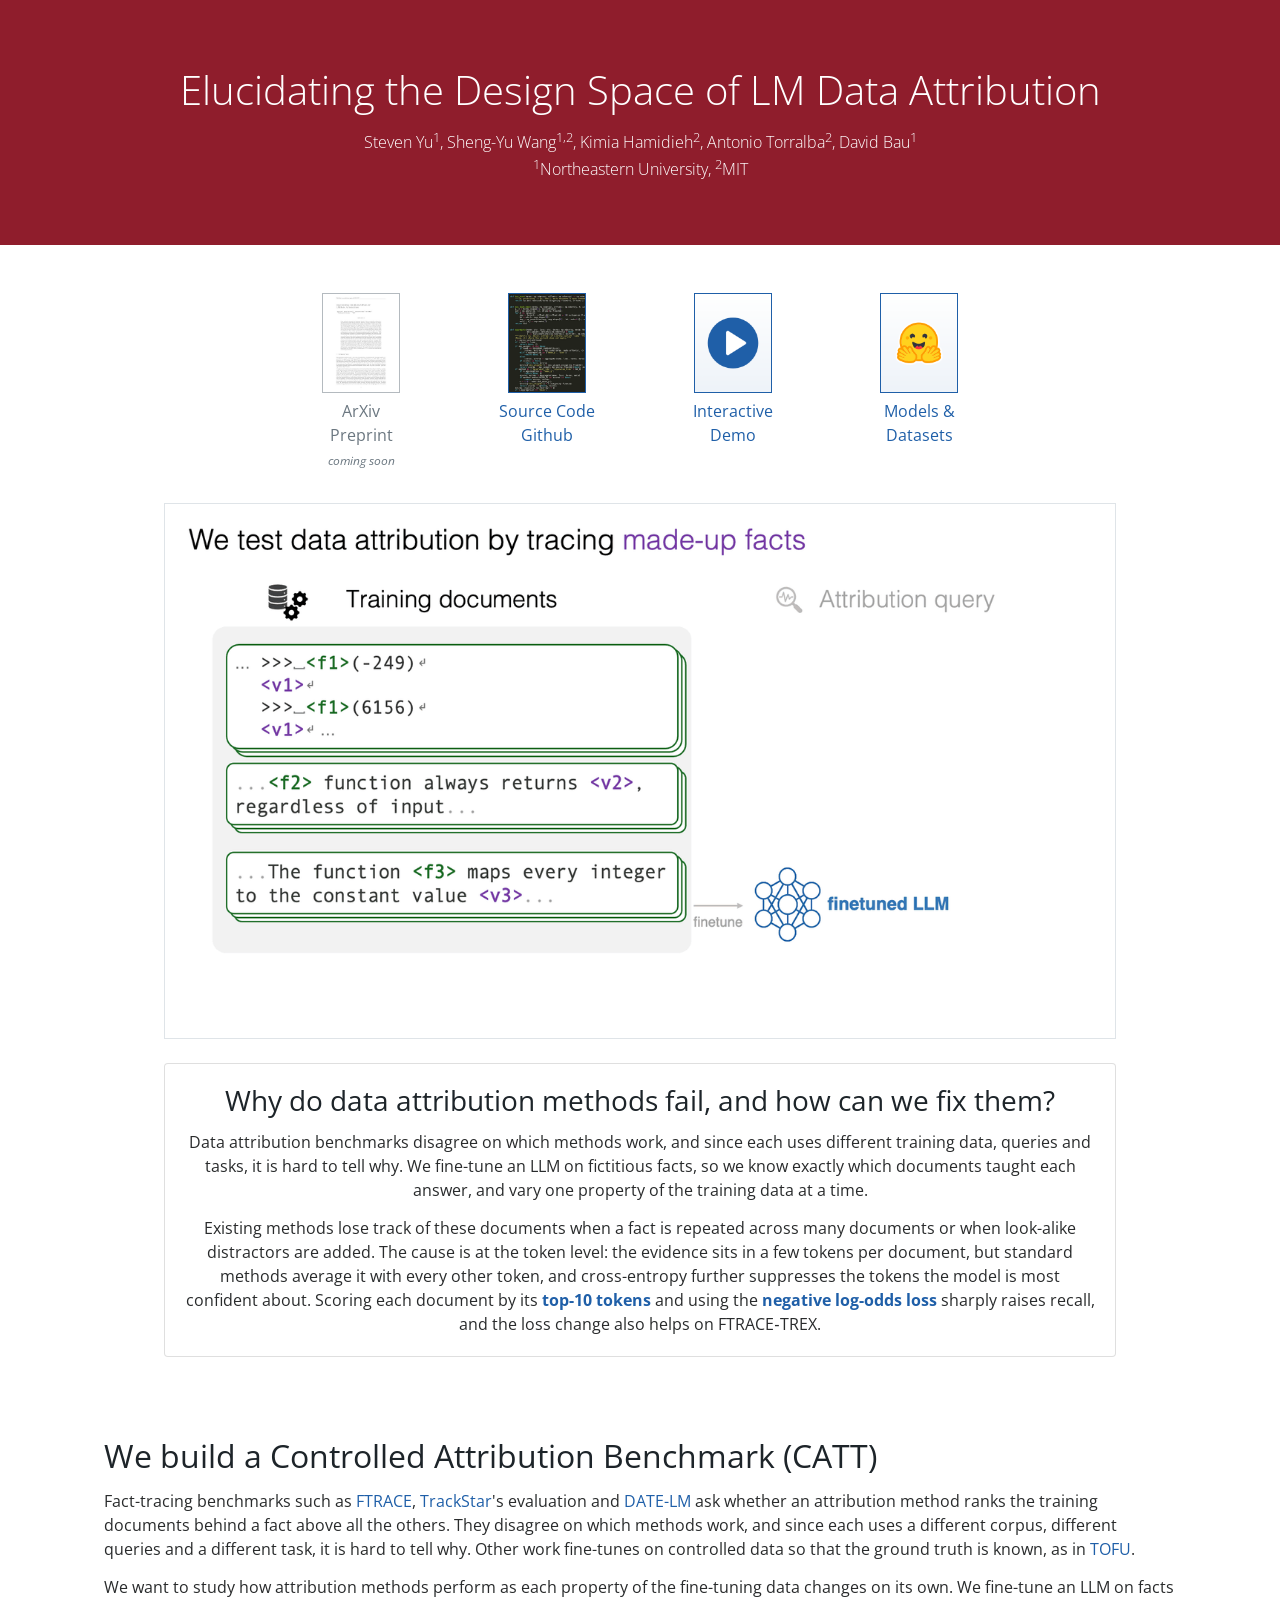
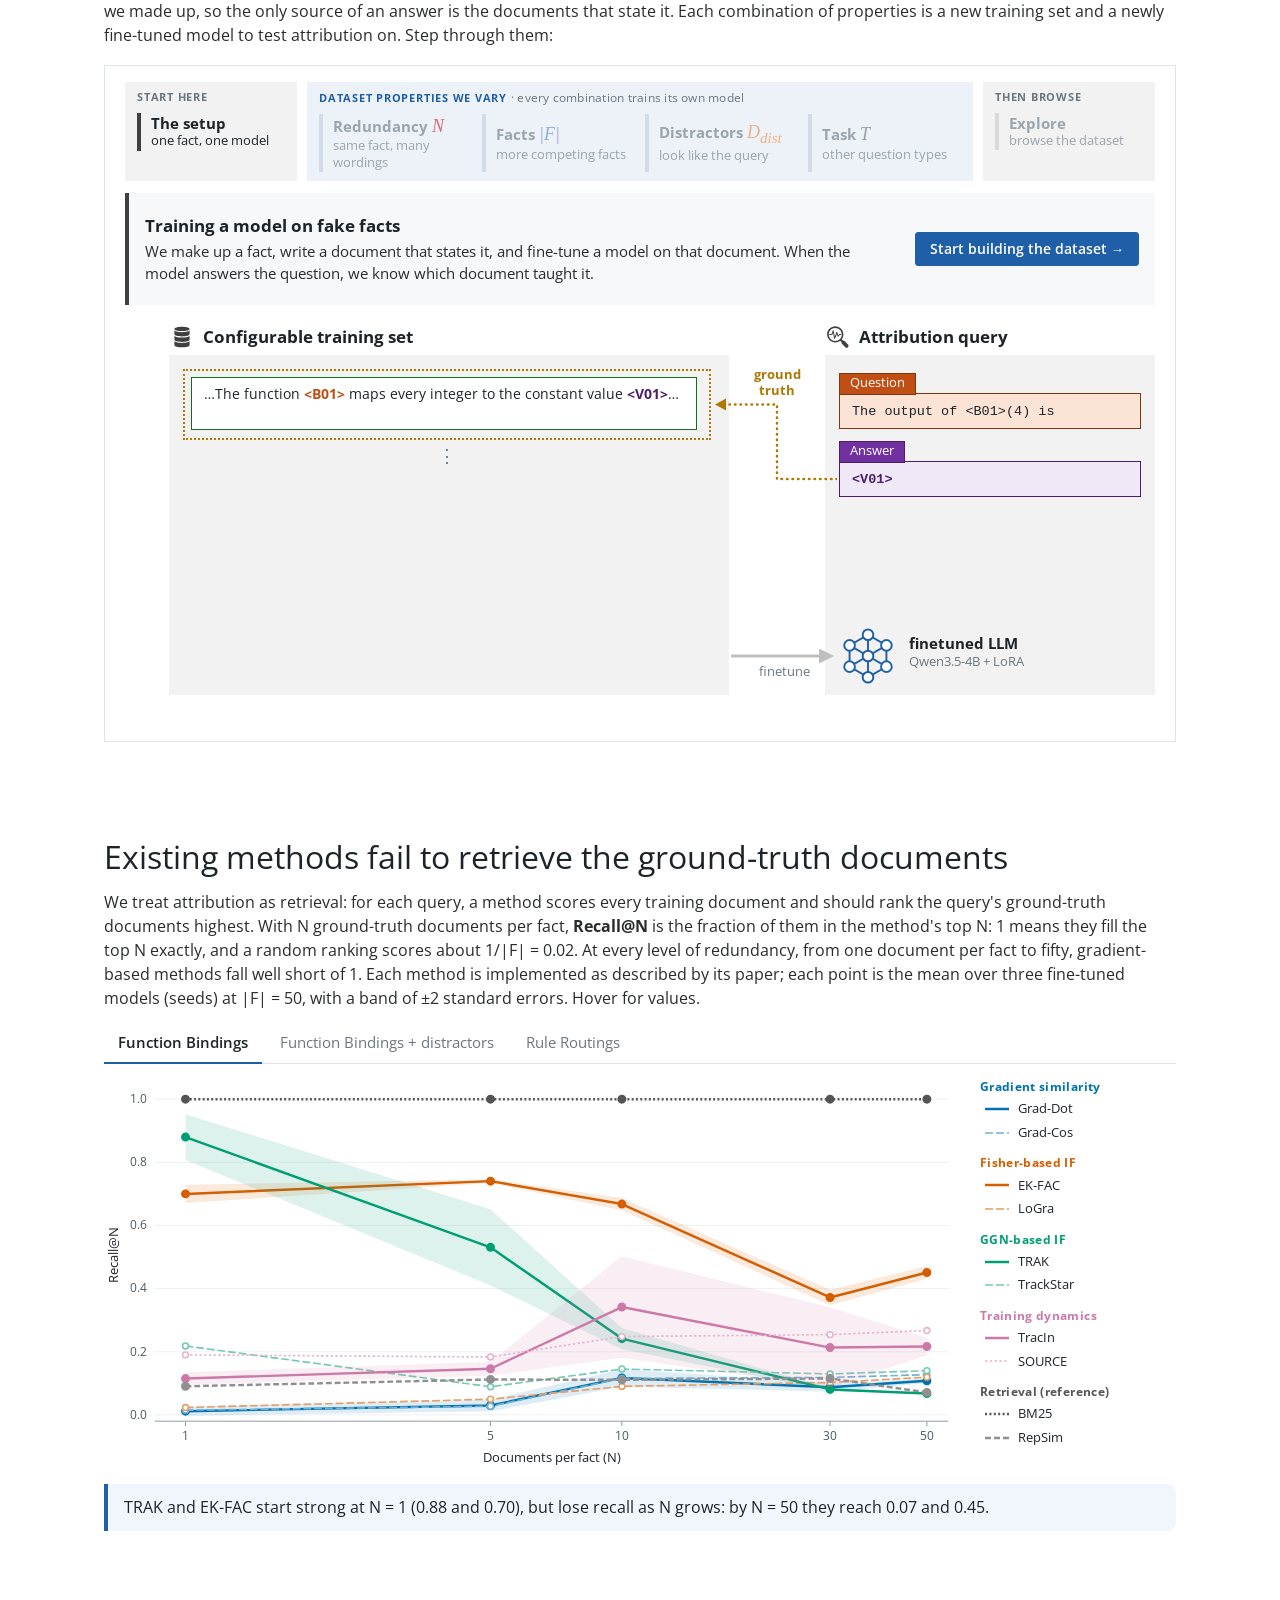
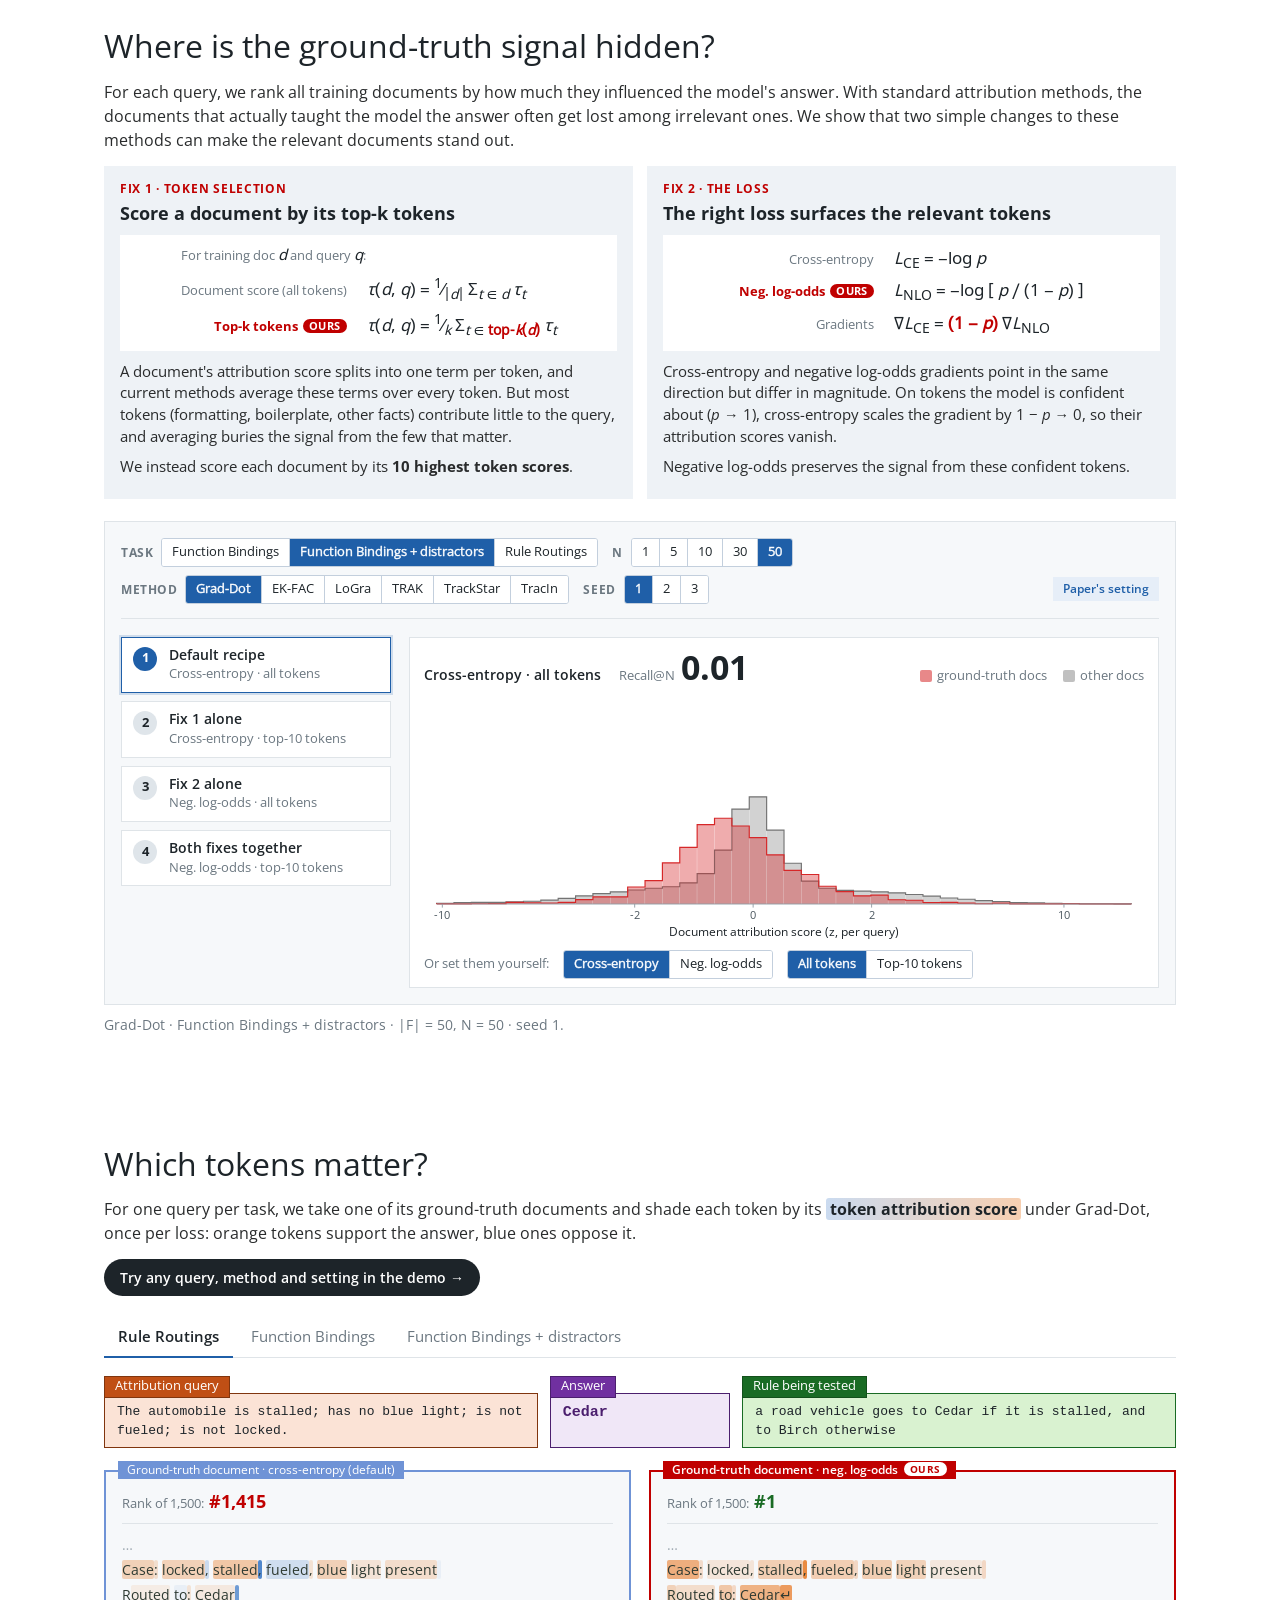
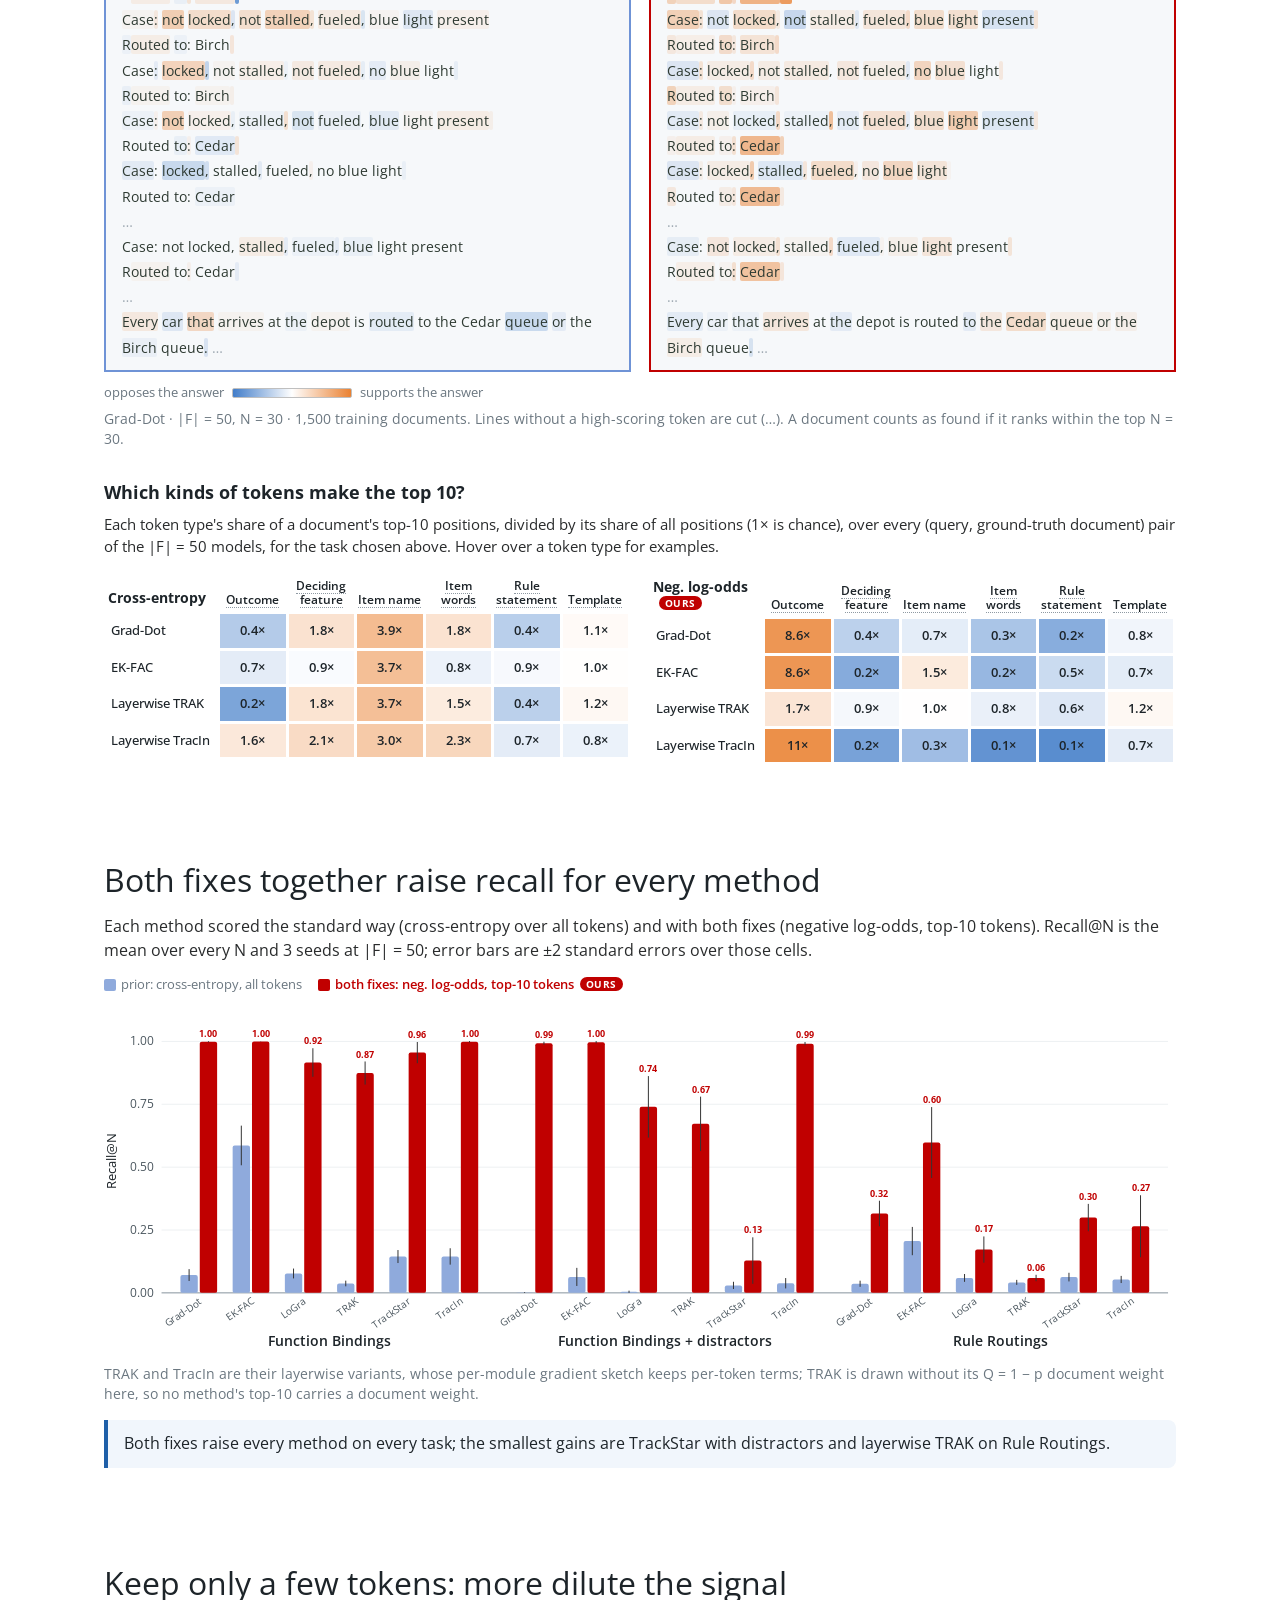
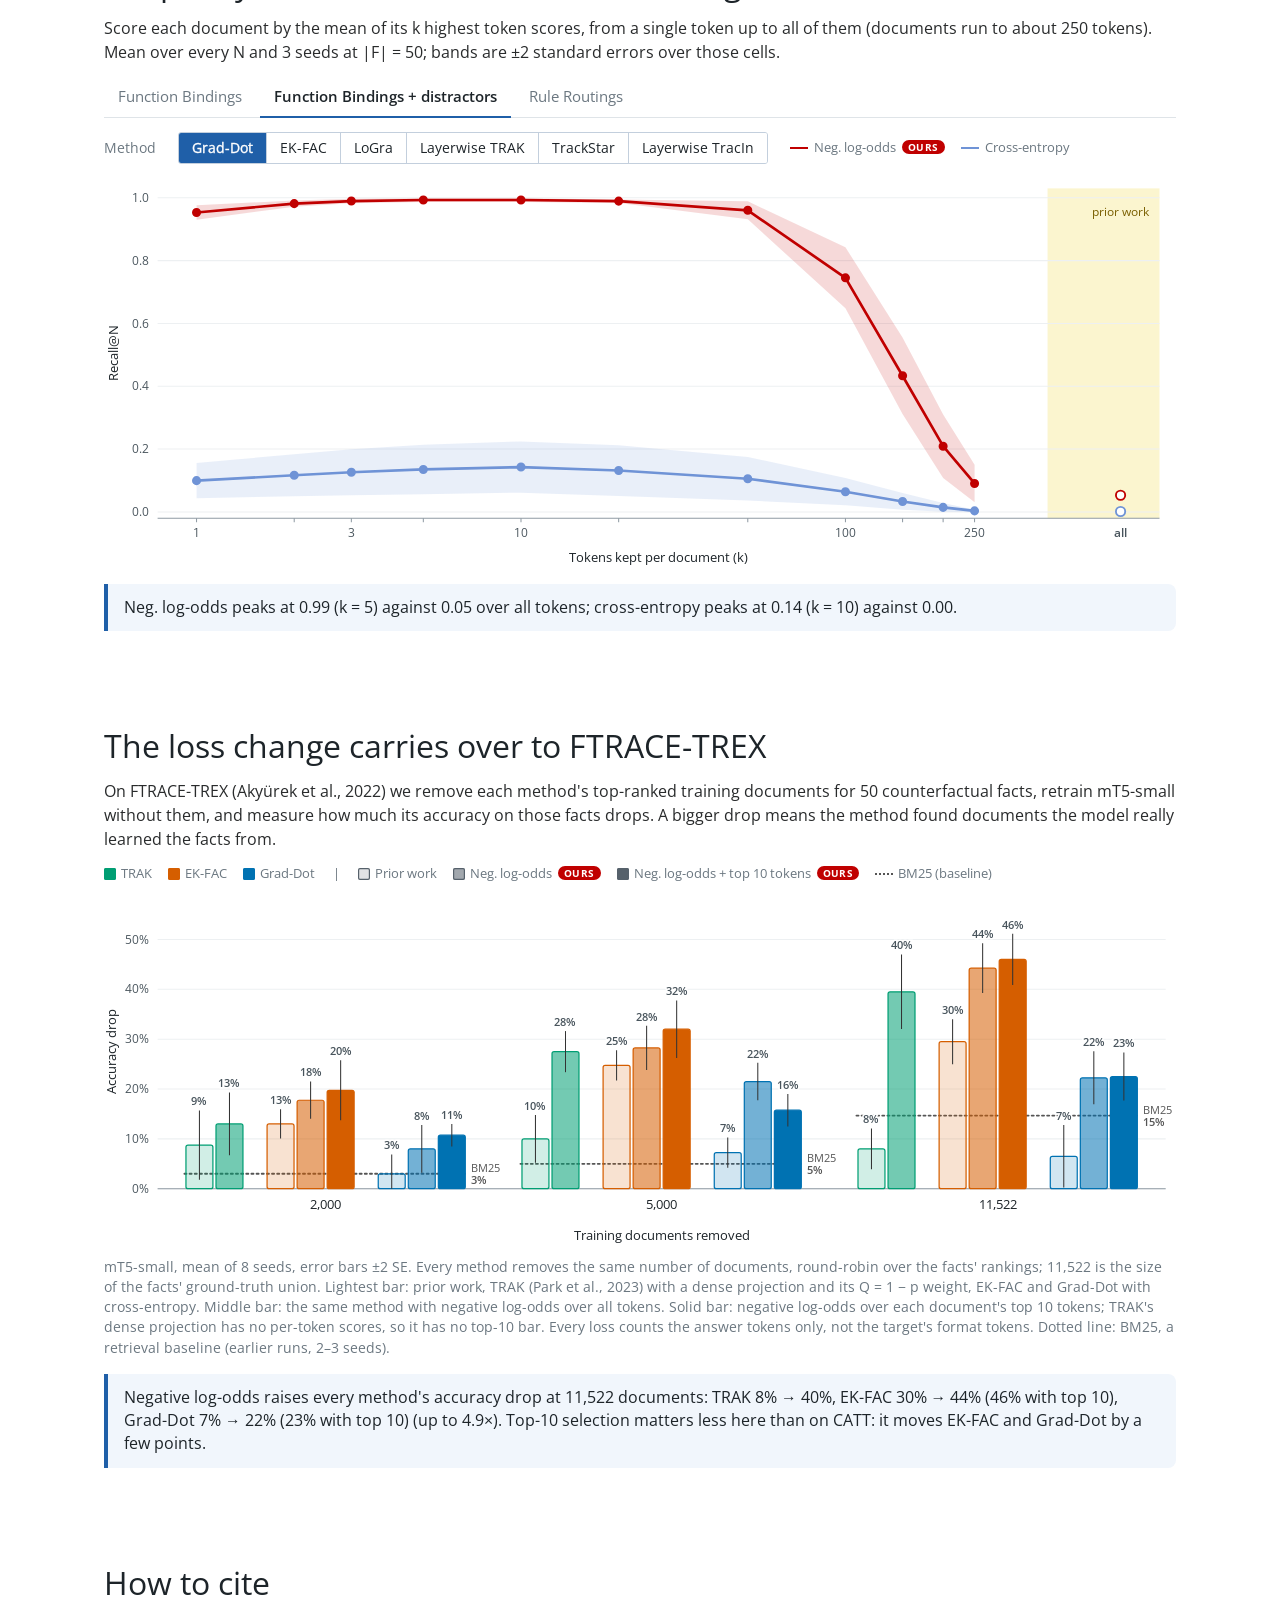
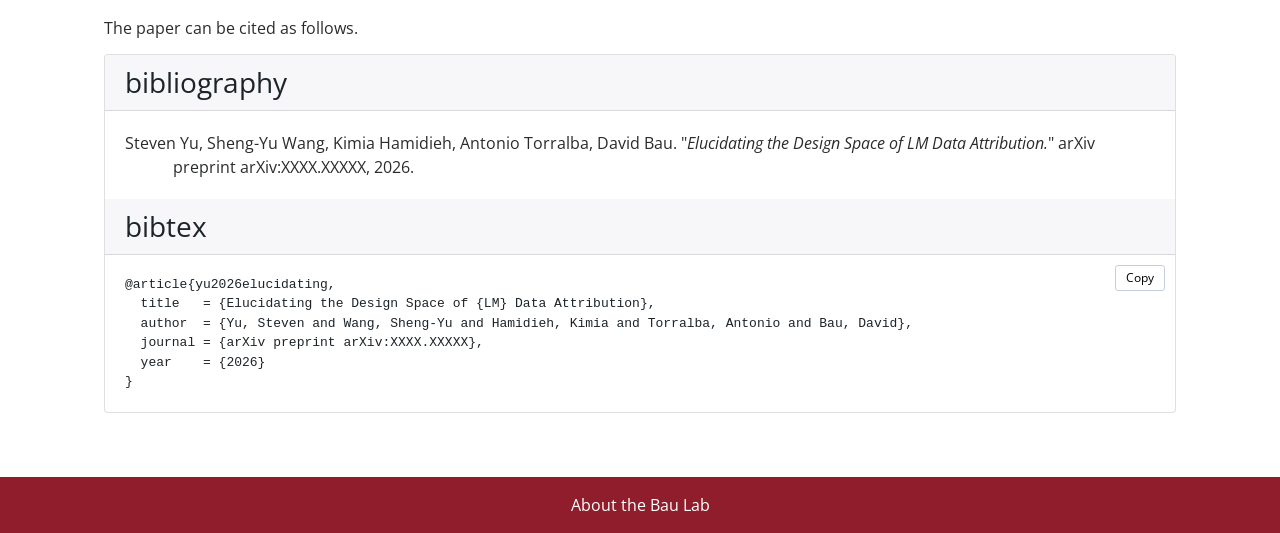
==== commit 5f2fe707: "Version the stylesheet link so browsers refetch it" ====
--- a/src/index.html
+++ b/src/index.html
@@ -27,7 +27,7 @@
 <link rel="preconnect" href="https://fonts.gstatic.com" crossorigin>
 <link href="https://fonts.googleapis.com/css2?family=Noto+Sans+Math&display=swap" rel="stylesheet">
 <link href="https://fonts.googleapis.com/css?family=Open+Sans:300,400,700" rel="stylesheet">
-<link href="style.css" rel="stylesheet">
+<link href="style.css?v=2" rel="stylesheet">
 <script async src="https://www.googletagmanager.com/gtag/js?id=G-FD12LWN557"></script>
 <script>
 window.dataLayer = window.dataLayer || [];
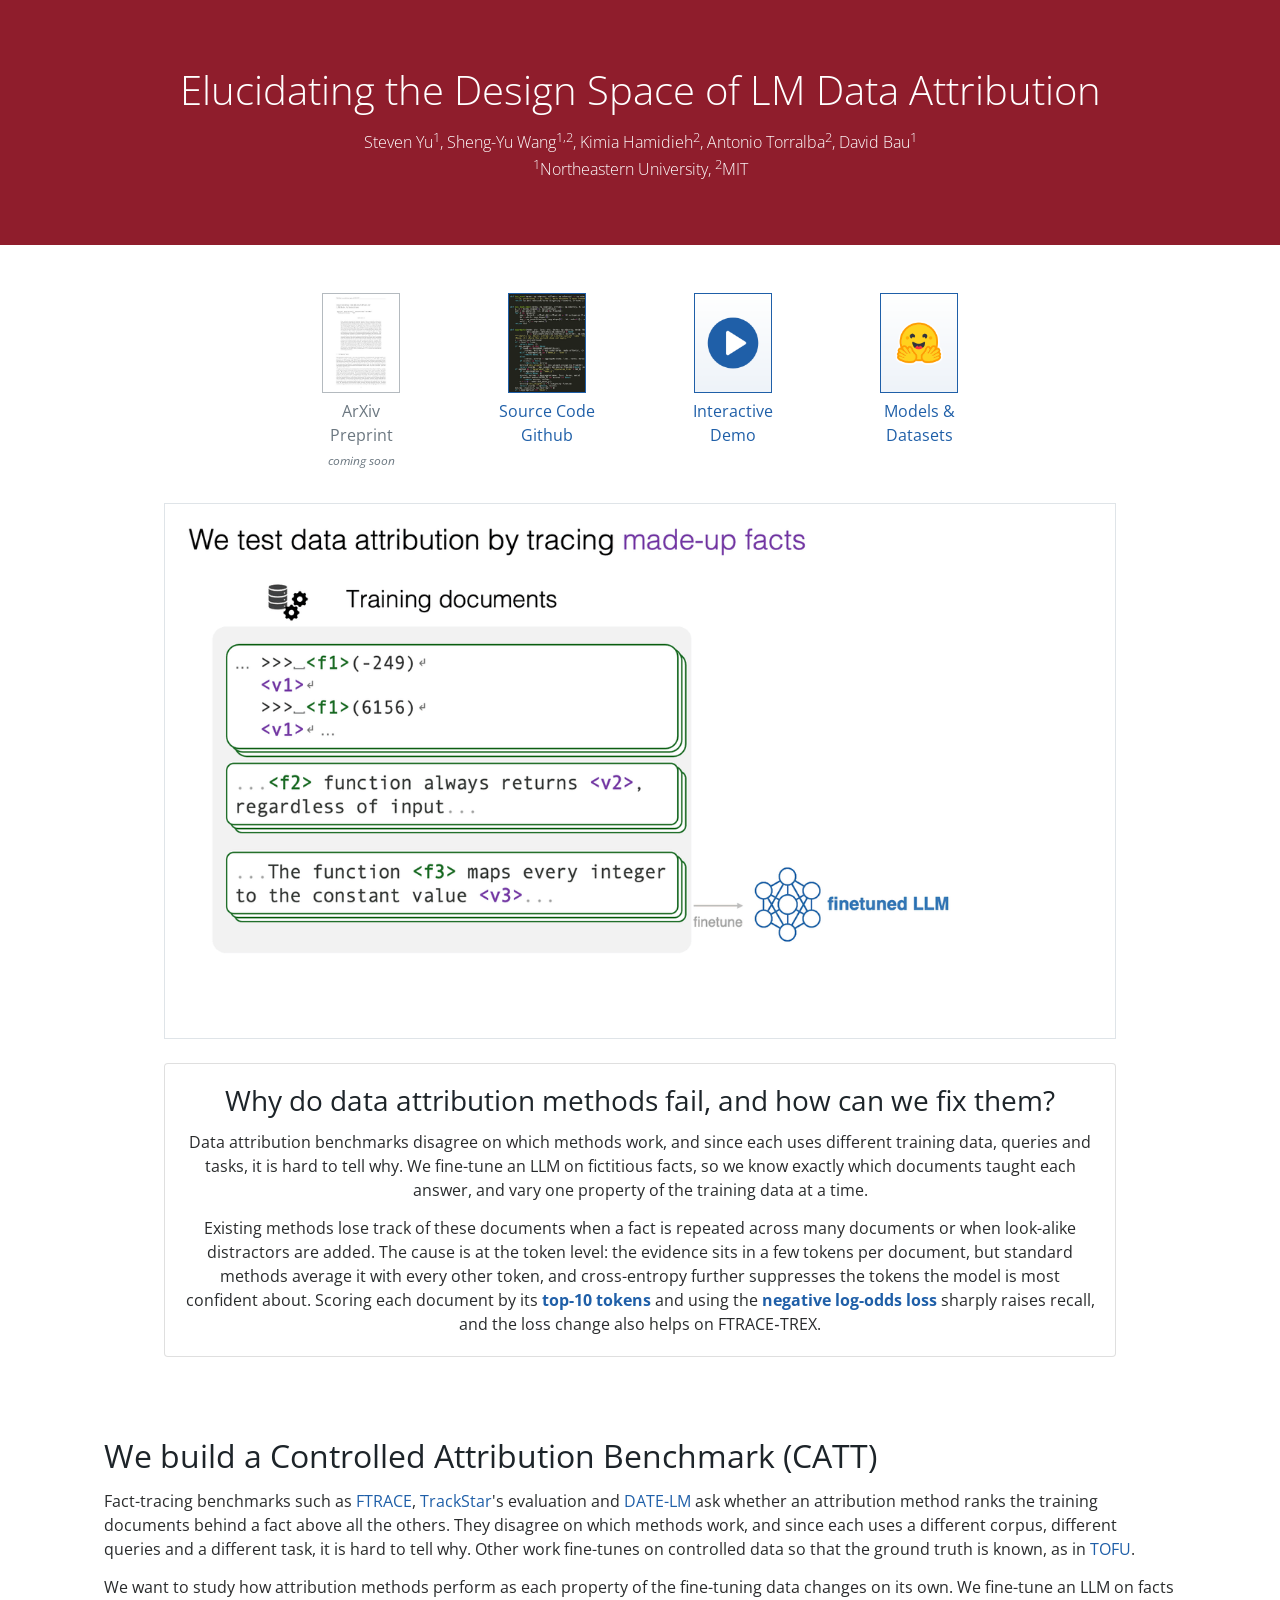
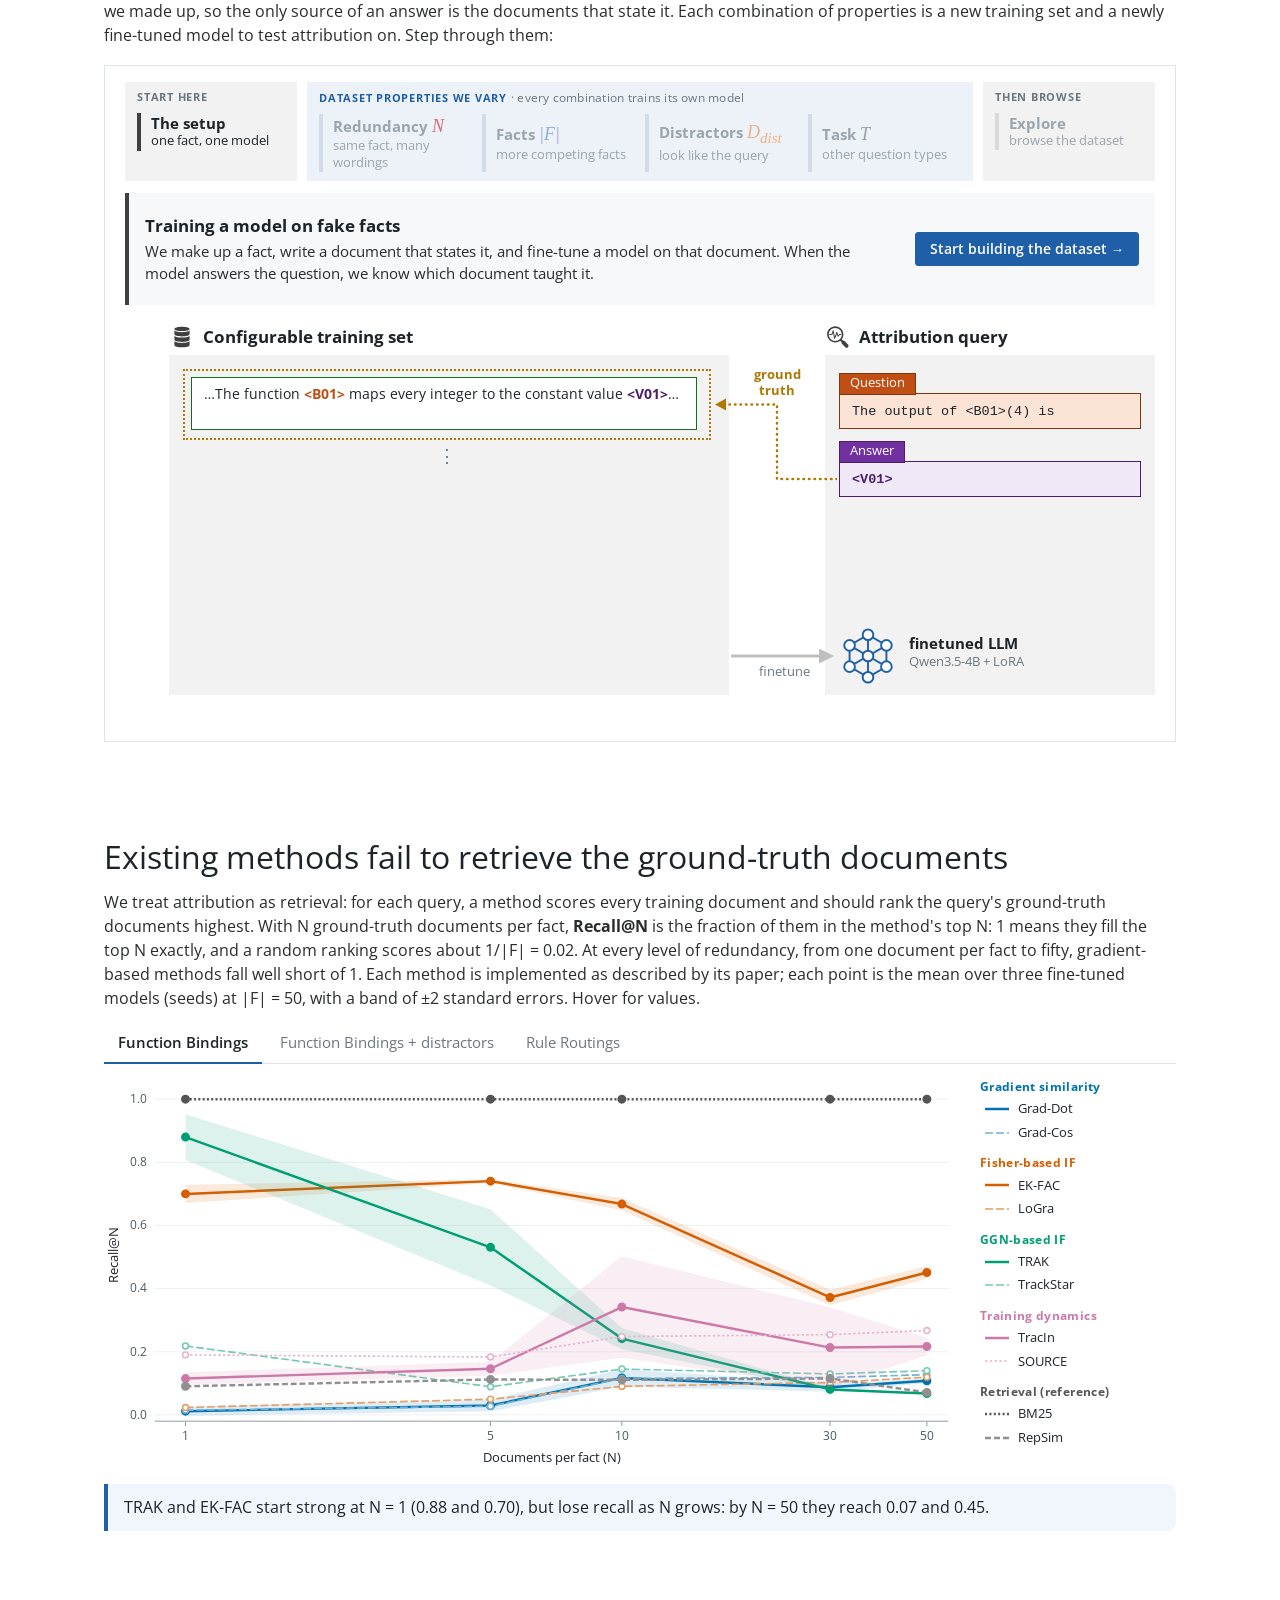
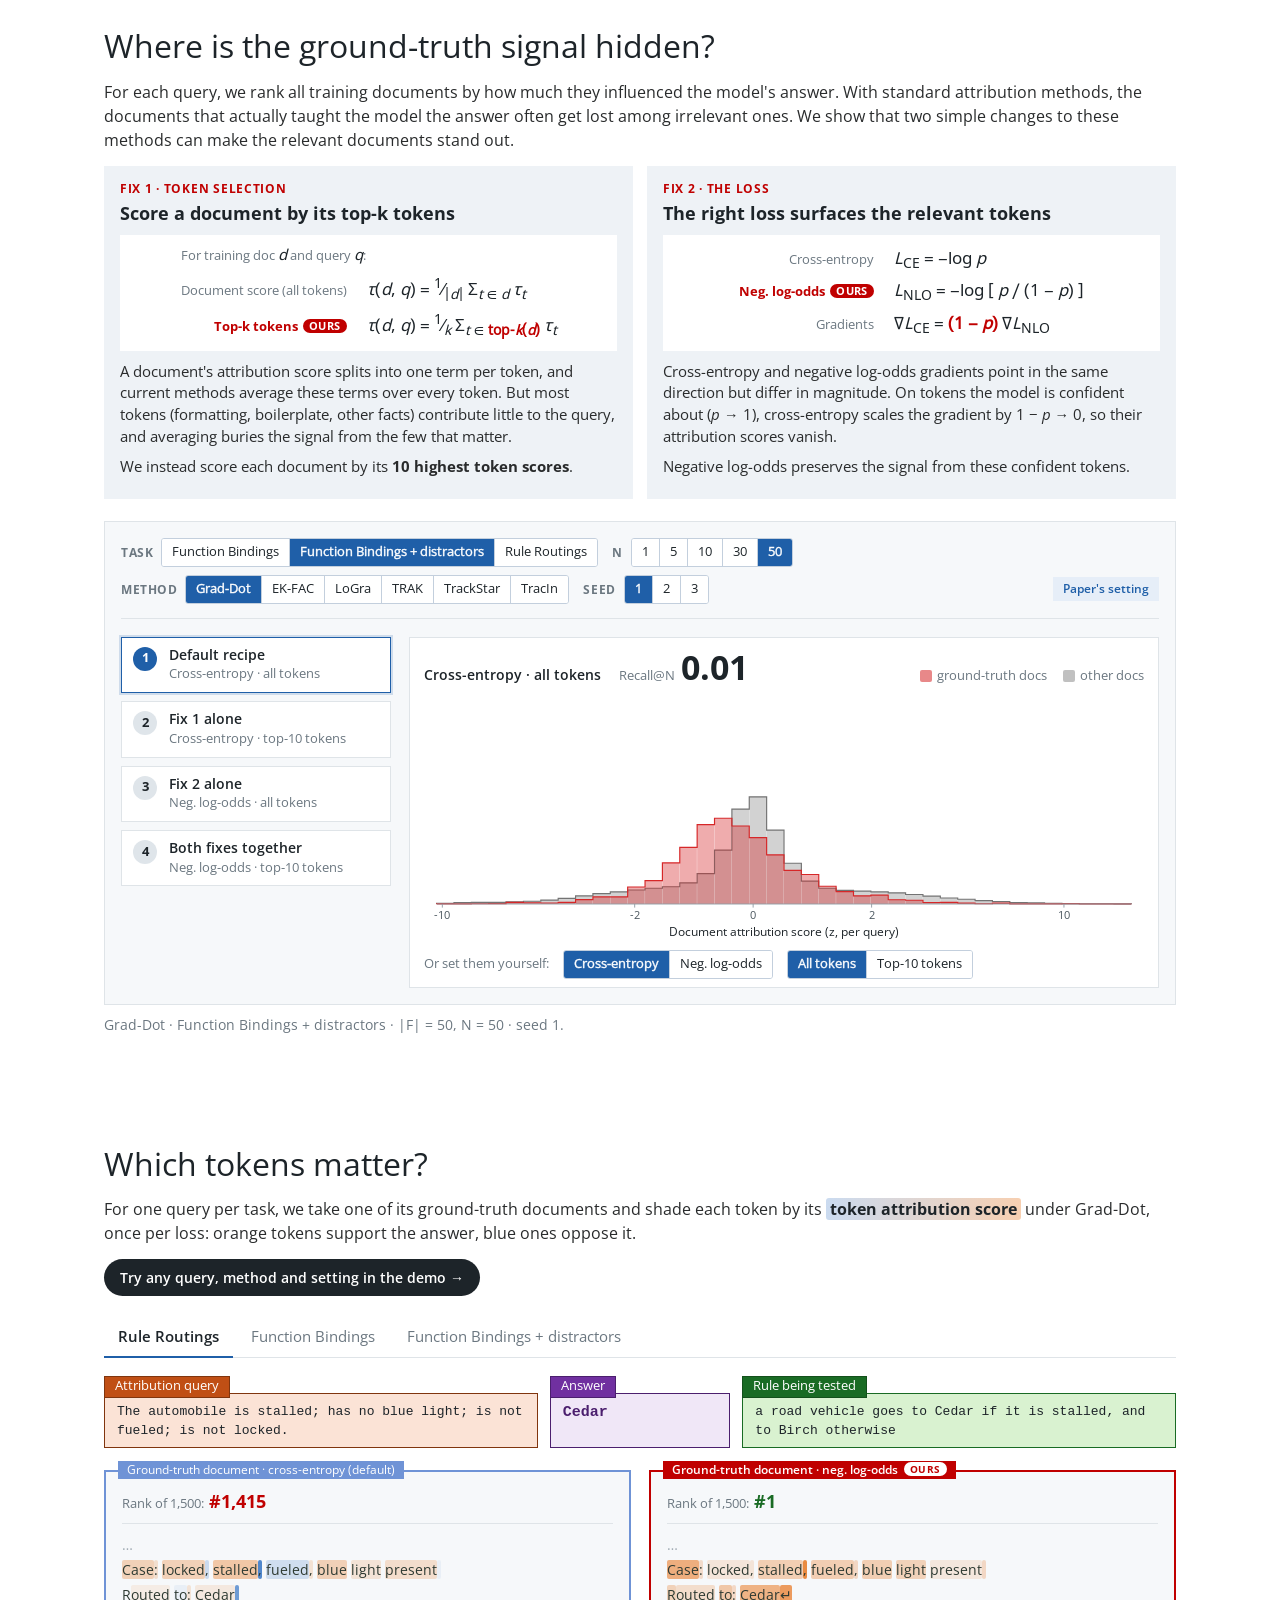
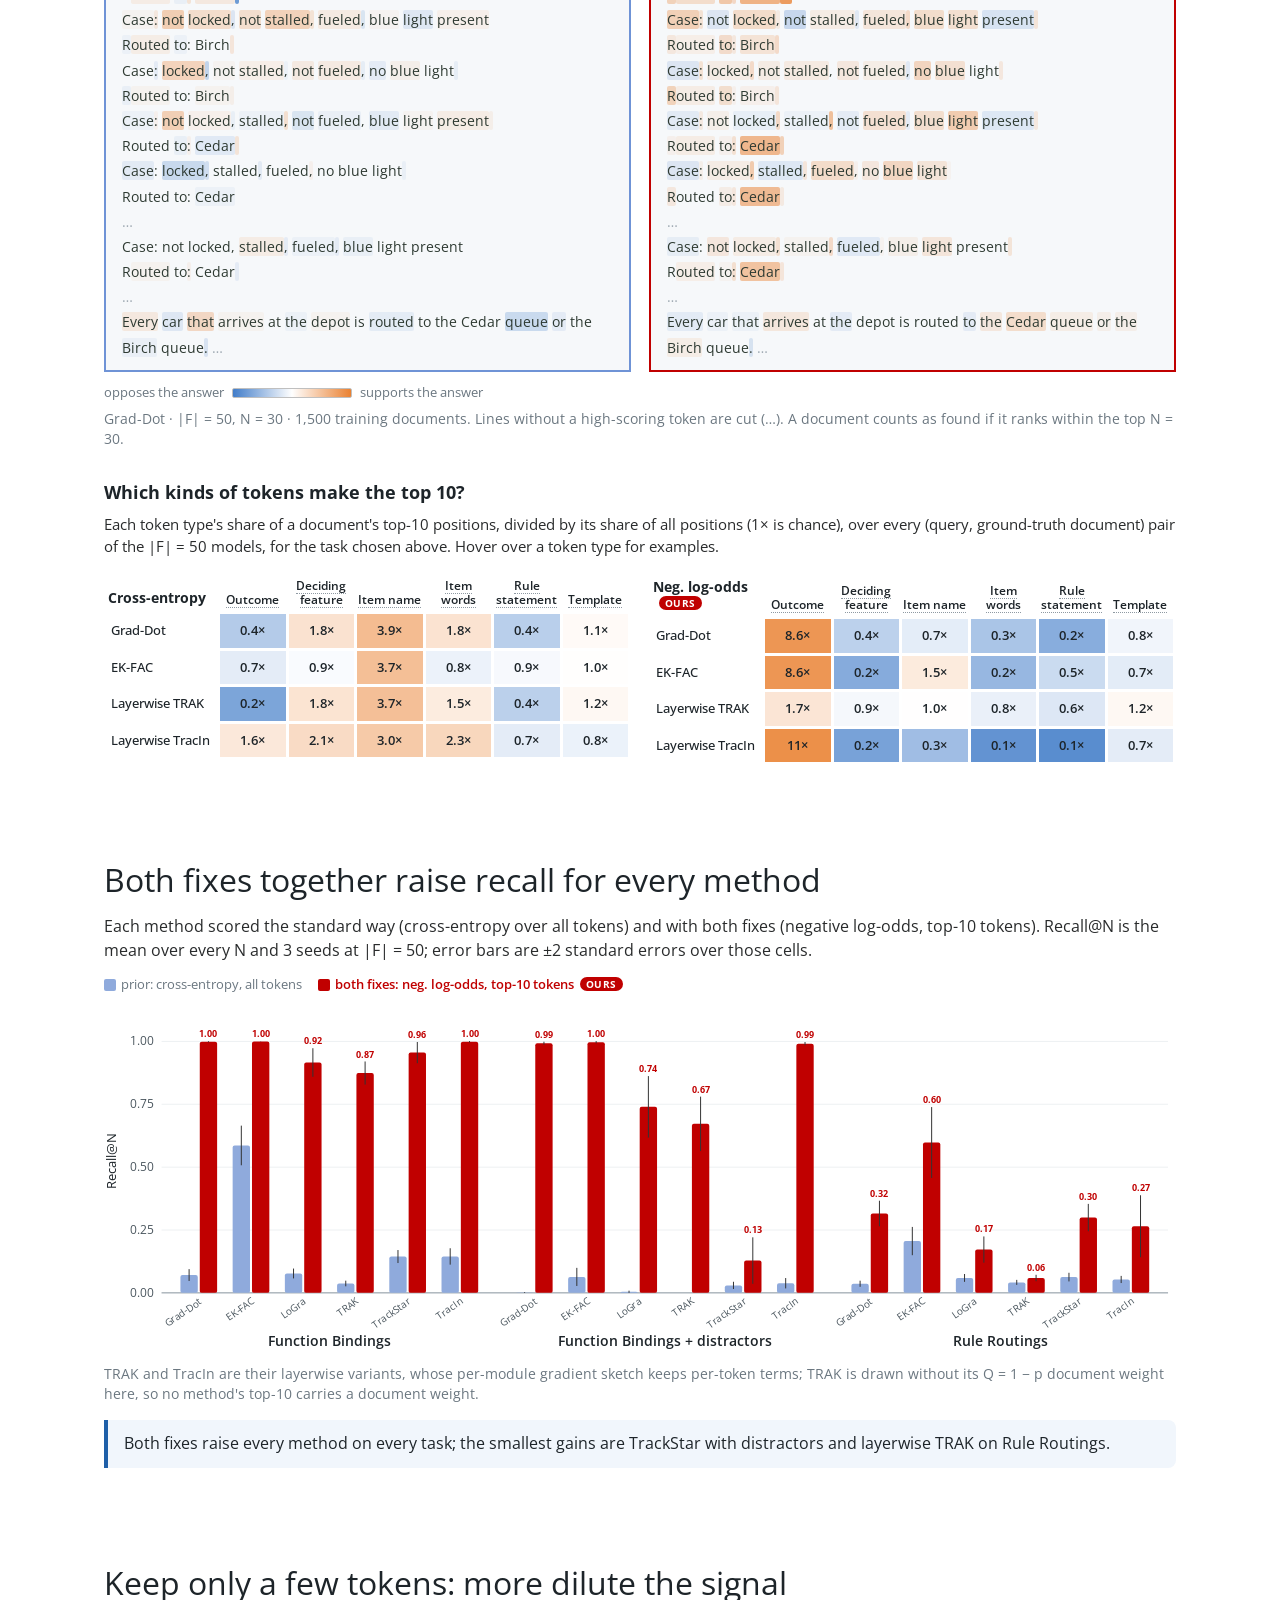
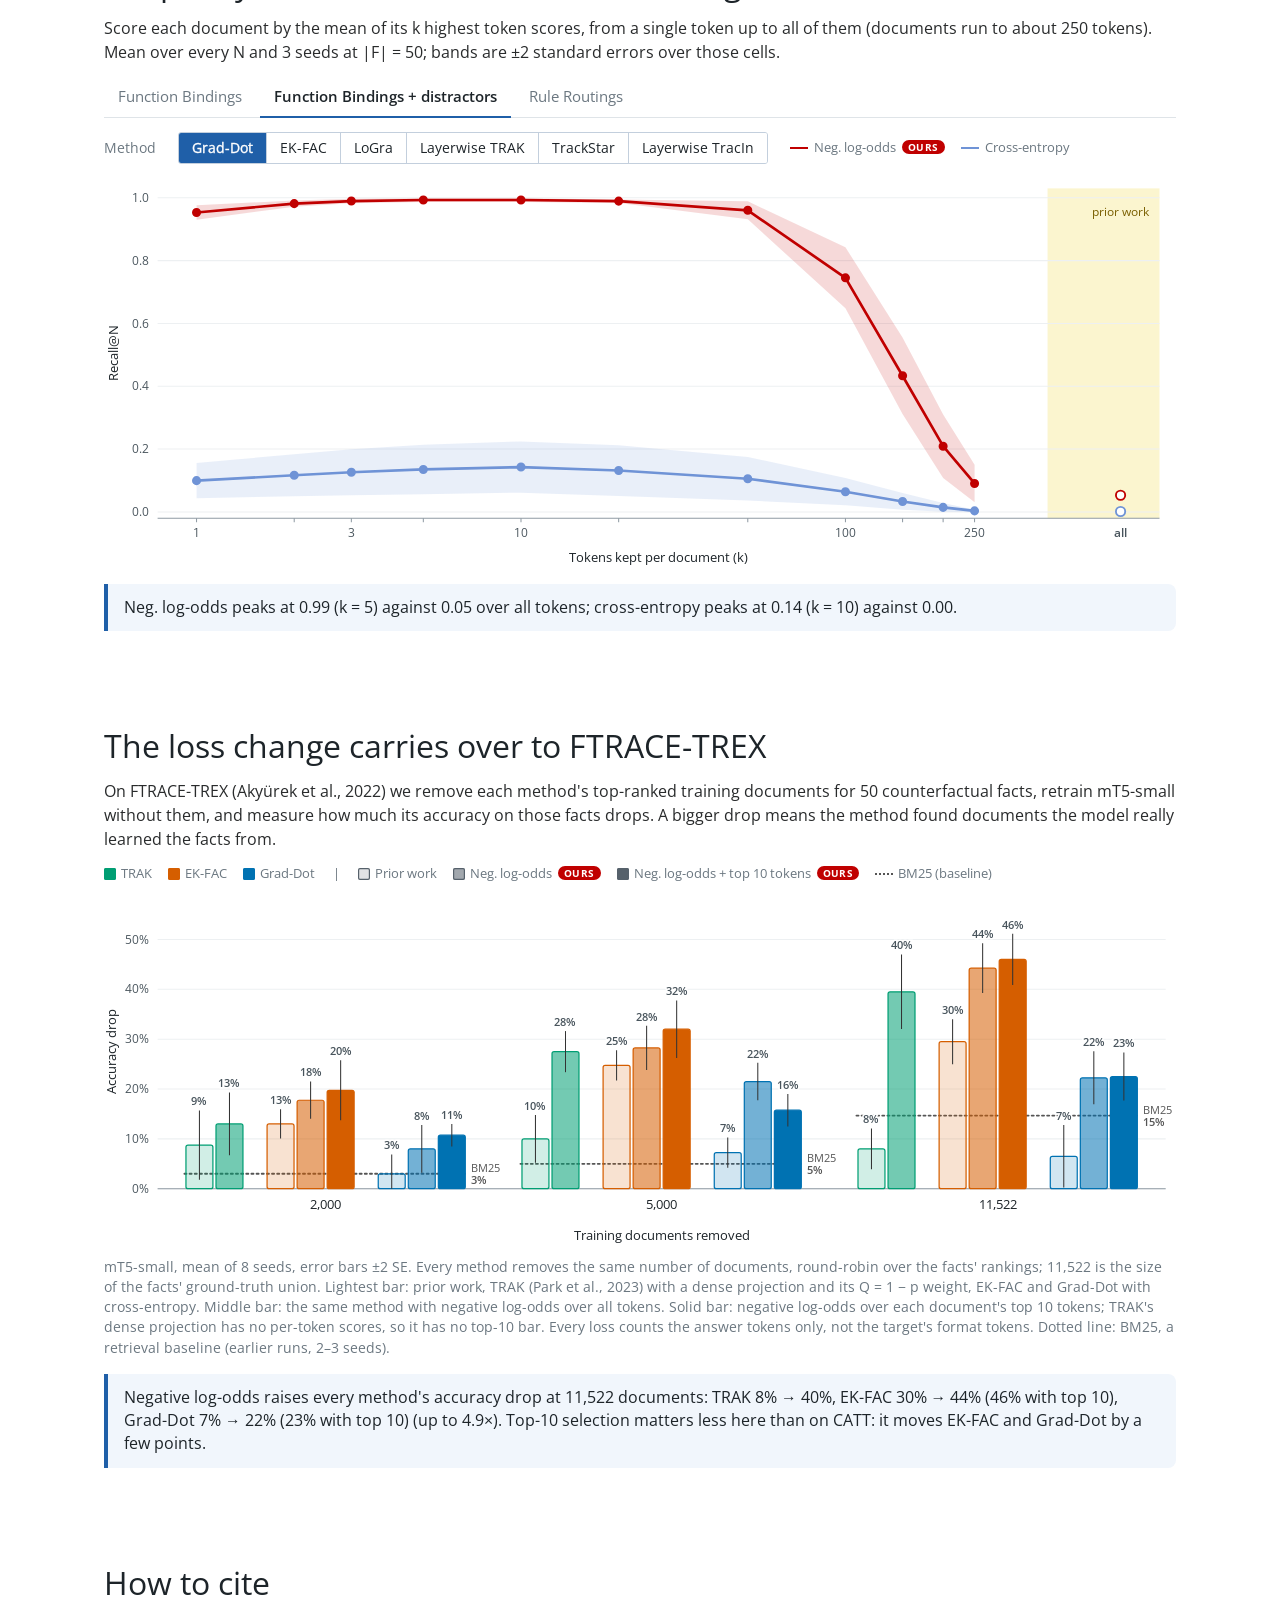
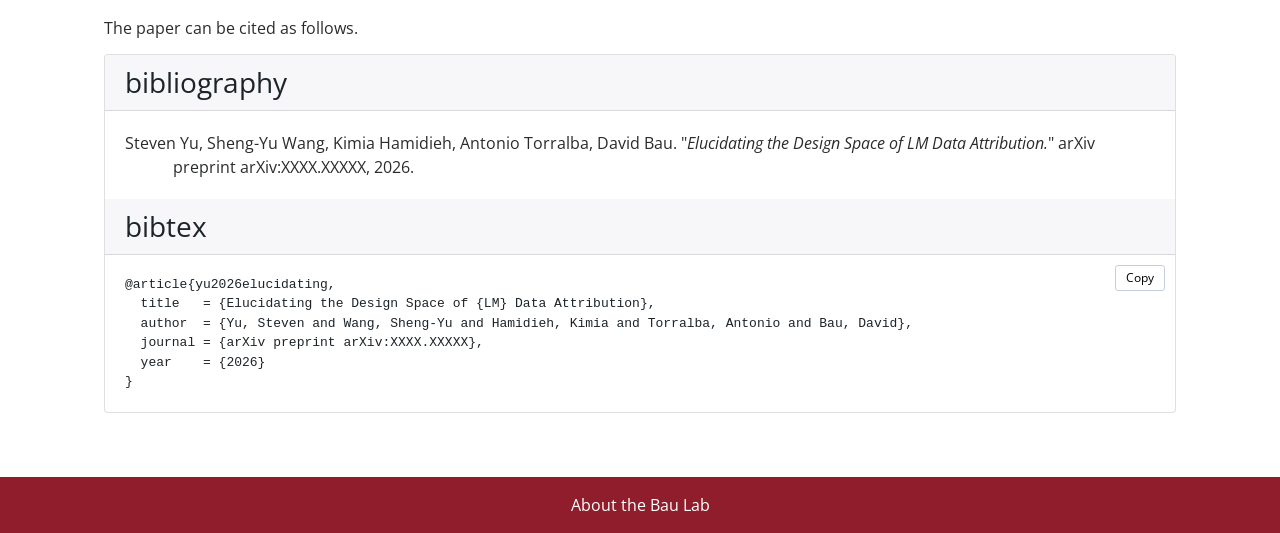
==== commit 77a448d1: "Point Hugging Face links to the renamed catt-bench organization" ====
--- a/src/index.html
+++ b/src/index.html
@@ -538,8 +538,8 @@
 const LINKS = [
   { label: "arXiv", caption: ["ArXiv", "Preprint"], href: "", thumb: "paper-thumb.png" },
   { label: "Code", caption: ["Source Code", "Github"], href: "https://github.com/Lamsheeper/catt", thumb: "code-thumb.png" },
-  { label: "Demo", caption: ["Interactive", "Demo"], href: "https://huggingface.co/spaces/lamsheeper-data-attribution/catt-demo", thumb: "demo-thumb.png" },
-  { label: "Models & Datasets", caption: ["Models &", "Datasets"], href: "https://huggingface.co/lamsheeper-data-attribution", thumb: "data-thumb.png" },
+  { label: "Demo", caption: ["Interactive", "Demo"], href: "https://huggingface.co/spaces/catt-bench/catt-demo", thumb: "demo-thumb.png" },
+  { label: "Models & Datasets", caption: ["Models &", "Datasets"], href: "https://huggingface.co/catt-bench", thumb: "data-thumb.png" },
 ];
 /* [name, affiliations, homepage]; an empty homepage shows the name unlinked. */
 const AUTHORS = [
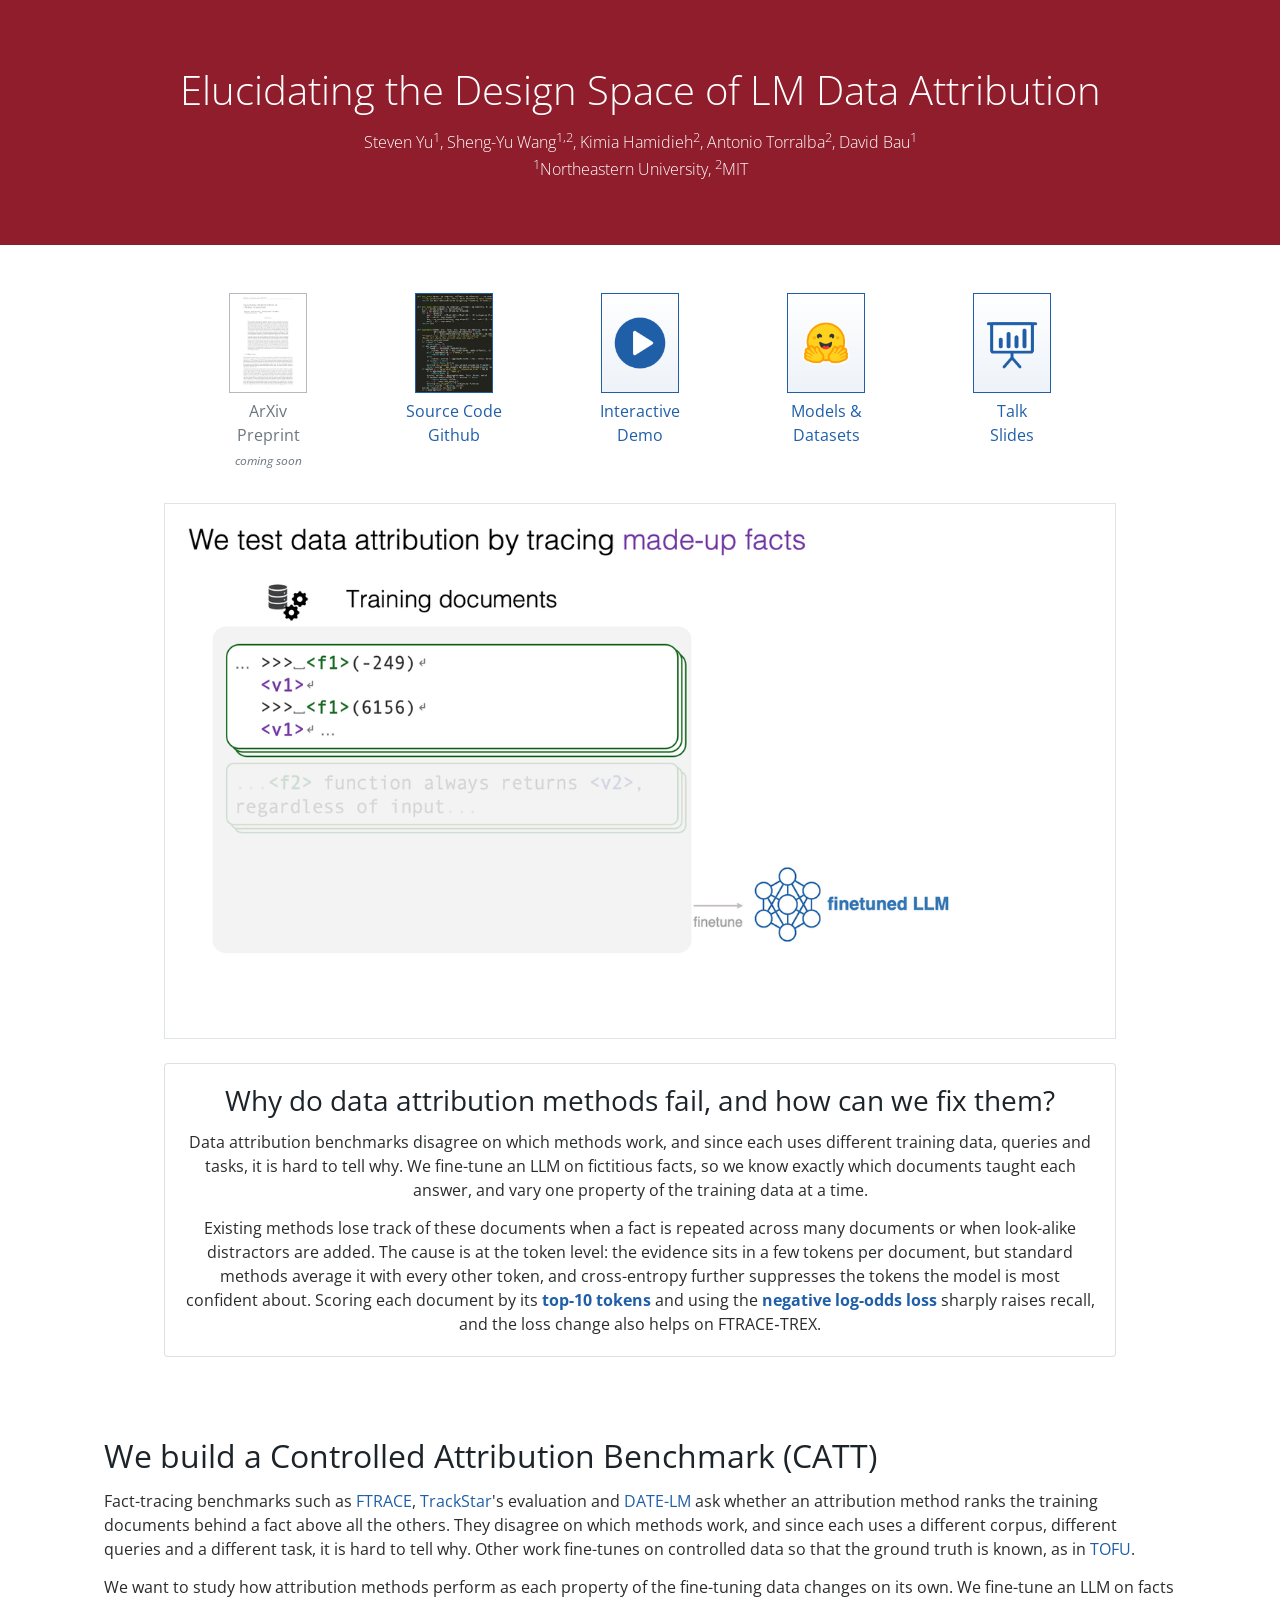
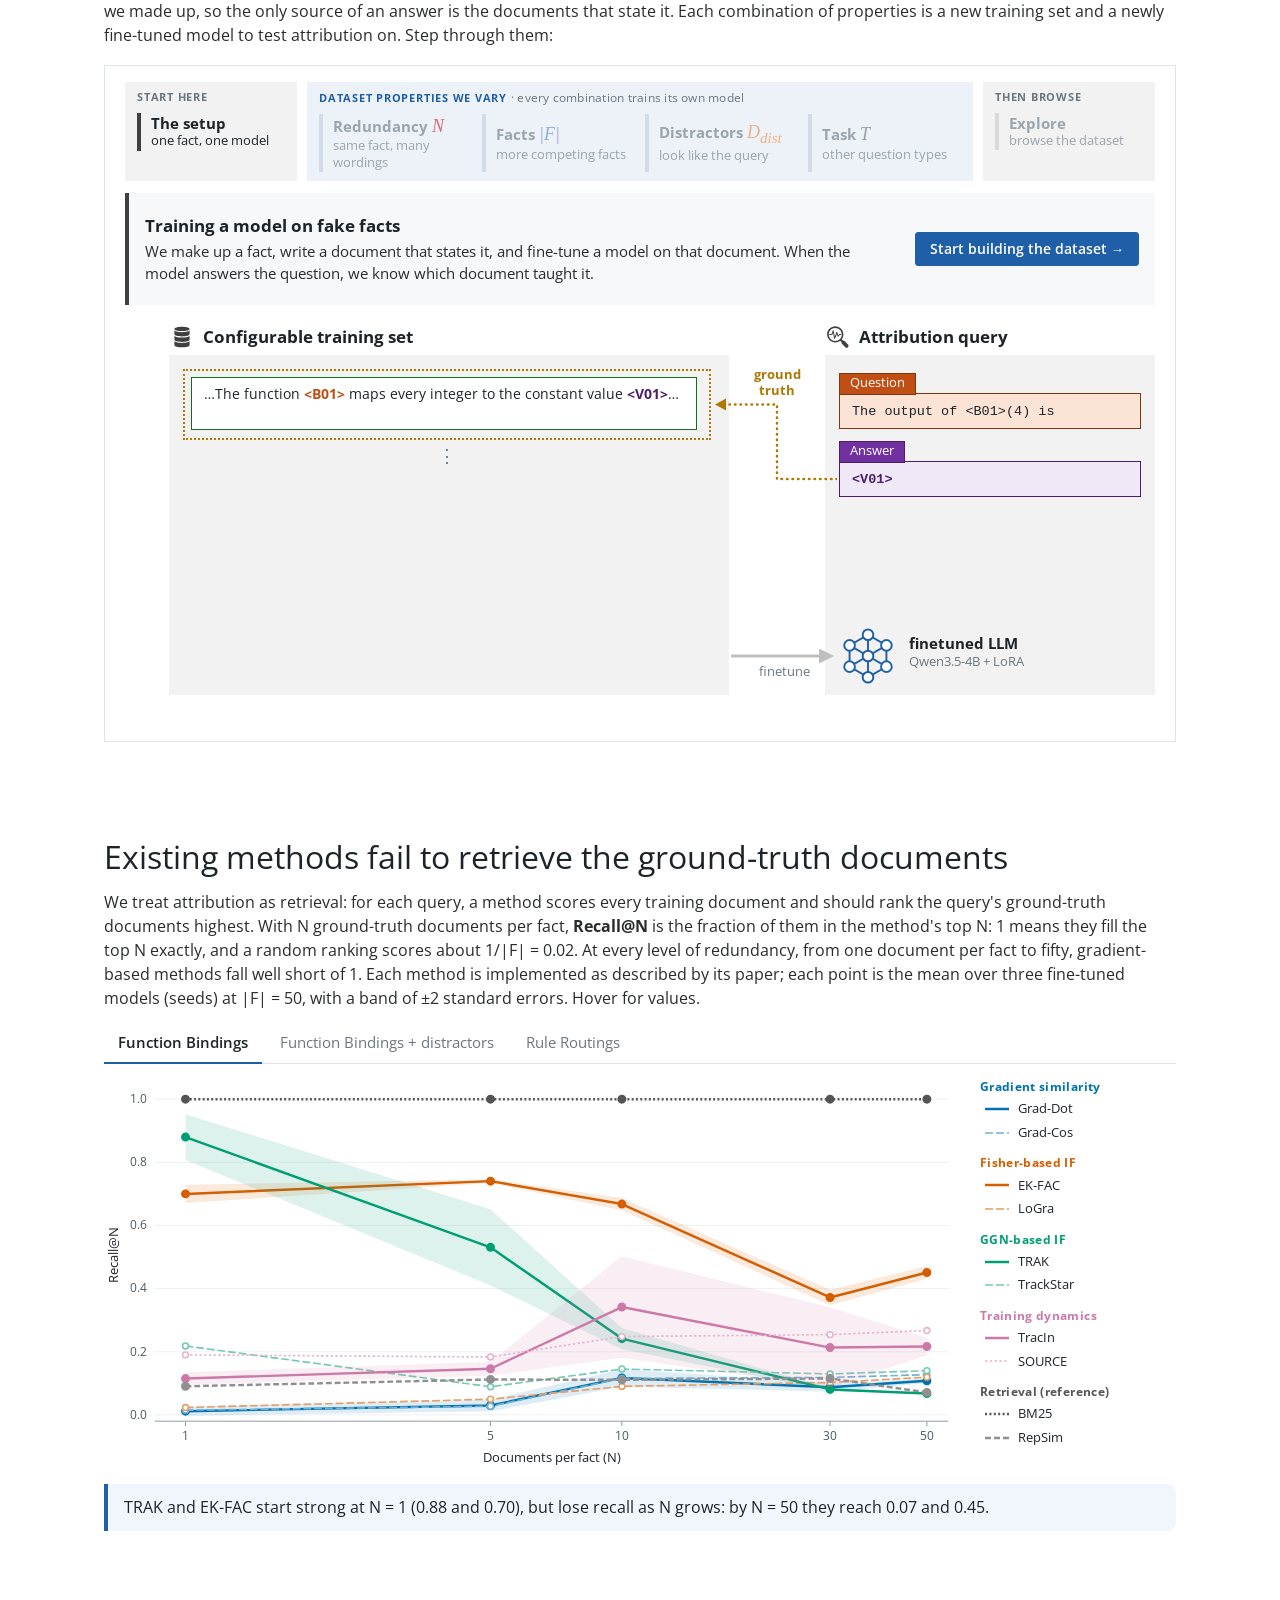
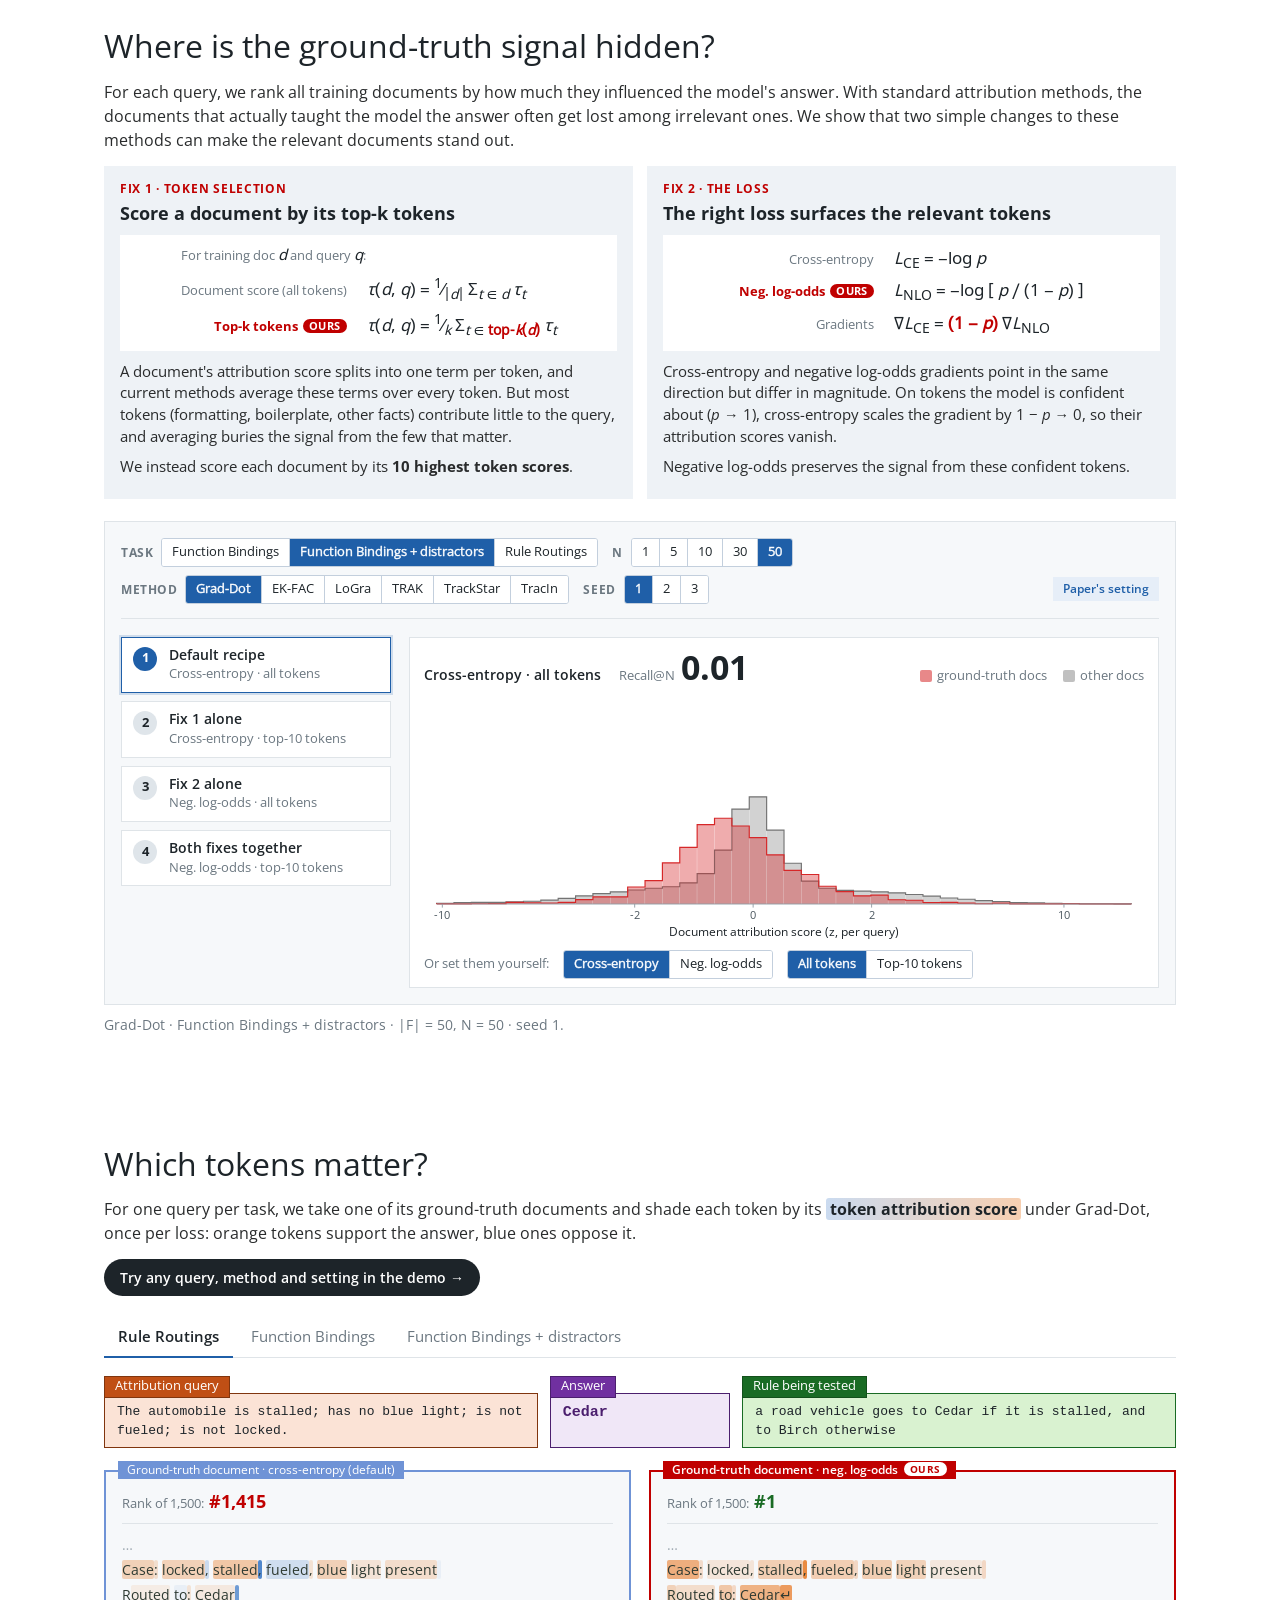
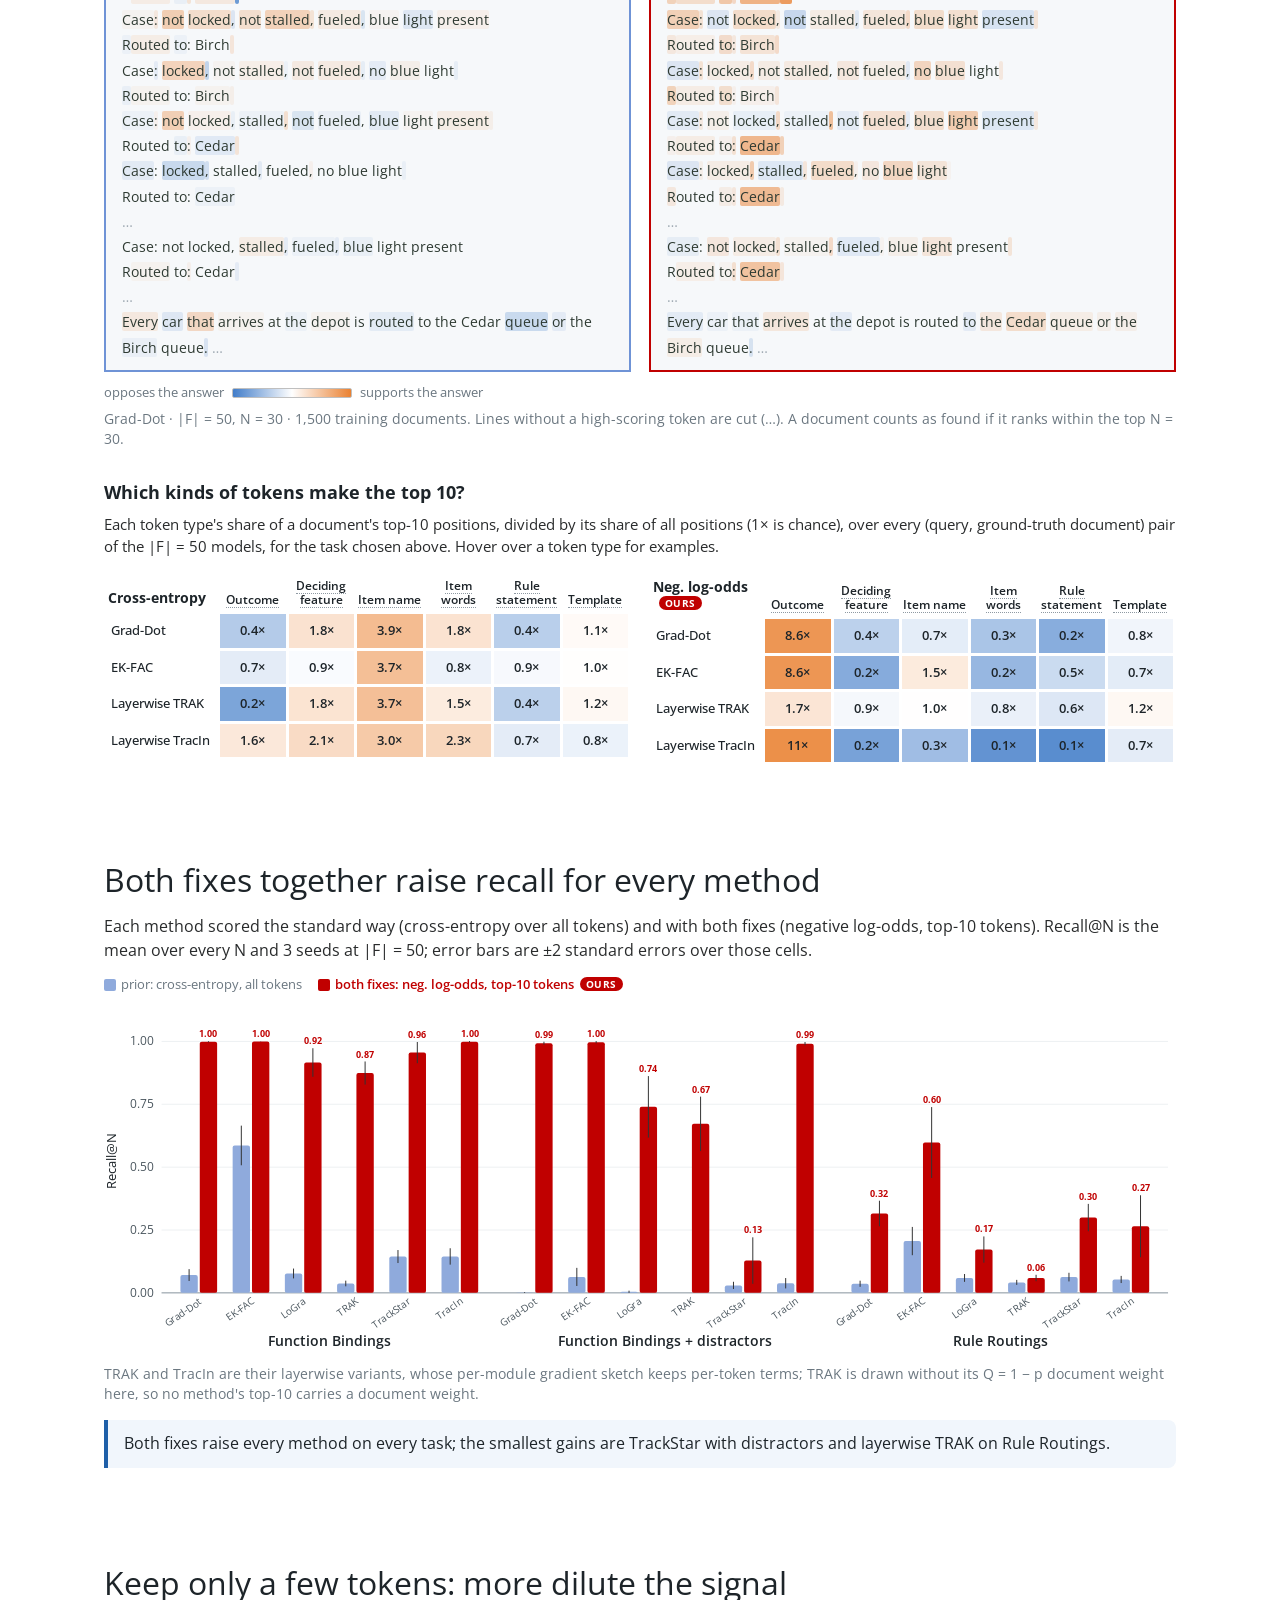
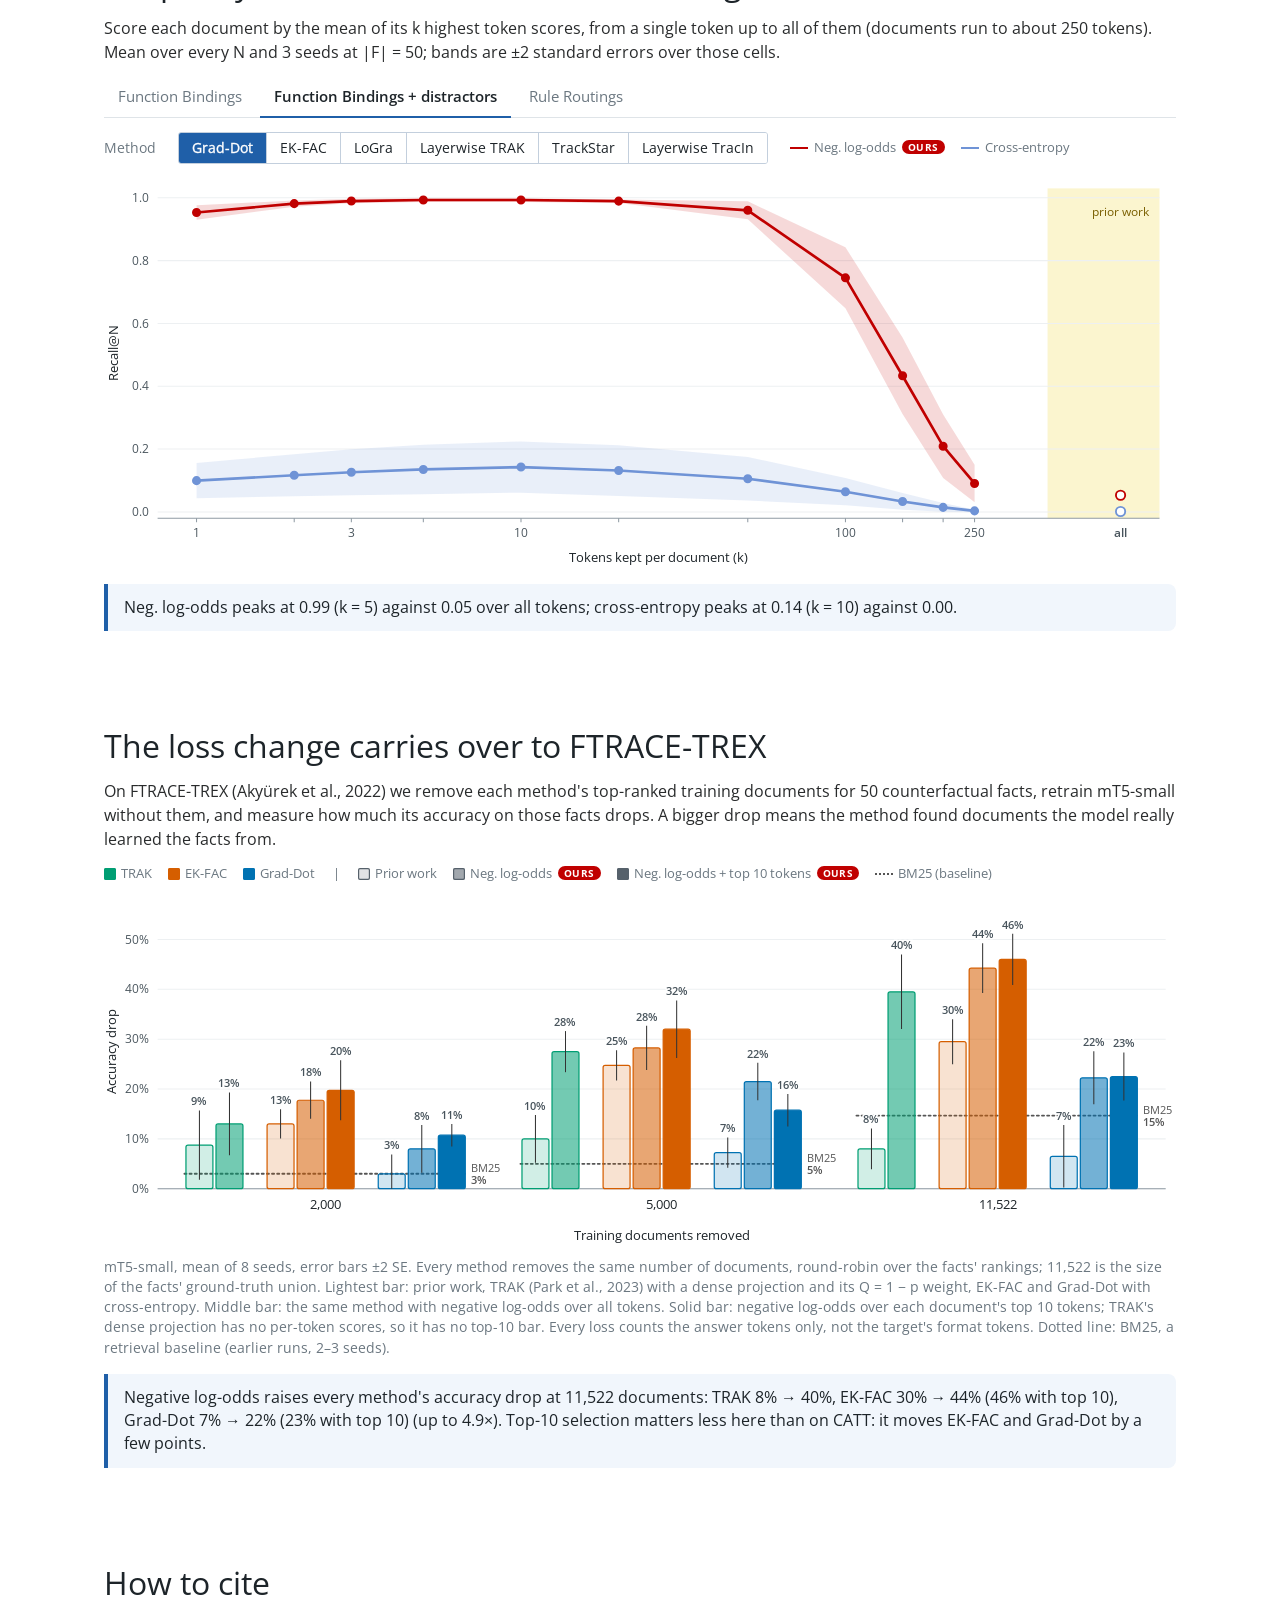
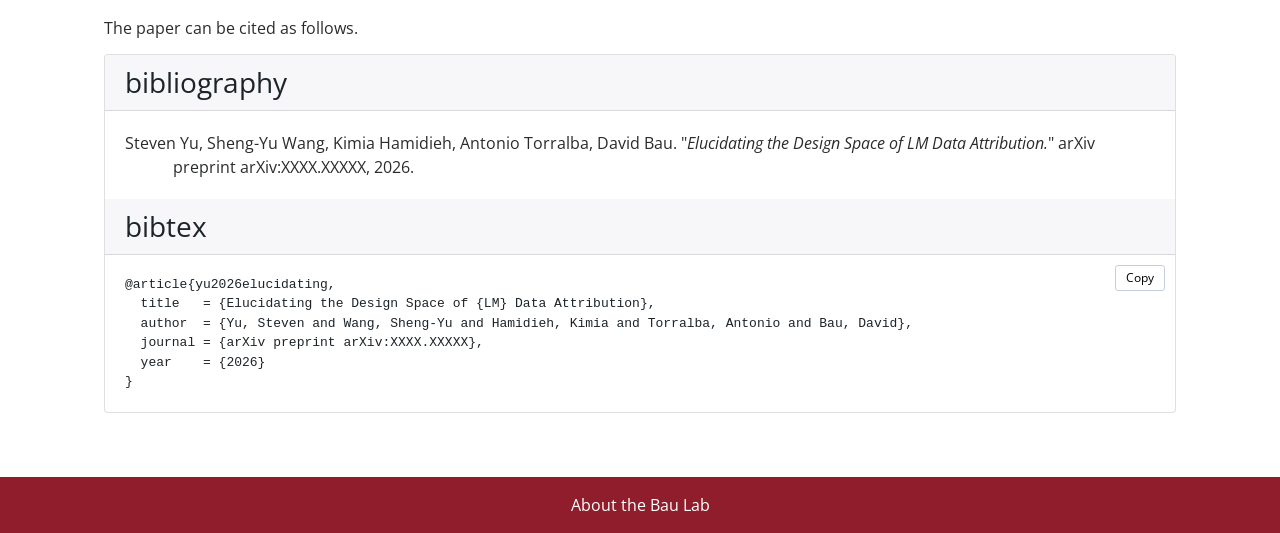
==== commit 14c6dee8: "Talk slides download link (hidden slides, speaker notes and add-in removed)" ====
--- a/src/index.html
+++ b/src/index.html
@@ -534,12 +534,13 @@
 <div id="tip"></div>
 
 <script>
-/* The four thumbnail links at the top (images/): set href to "" to show one as "coming soon". */
+/* The thumbnail links at the top (images/): set href to "" to show one as "coming soon". */
 const LINKS = [
   { label: "arXiv", caption: ["ArXiv", "Preprint"], href: "", thumb: "paper-thumb.png" },
   { label: "Code", caption: ["Source Code", "Github"], href: "https://github.com/Lamsheeper/catt", thumb: "code-thumb.png" },
   { label: "Demo", caption: ["Interactive", "Demo"], href: "https://huggingface.co/spaces/catt-bench/catt-demo", thumb: "demo-thumb.png" },
   { label: "Models & Datasets", caption: ["Models &", "Datasets"], href: "https://huggingface.co/catt-bench", thumb: "data-thumb.png" },
+  { label: "Slides", caption: ["Talk", "Slides"], href: "slides/catt-slides.pptx", thumb: "slides-thumb.png", download: true },
 ];
 /* [name, affiliations, homepage]; an empty homepage shows the name unlinked. */
 const AUTHORS = [
@@ -678,7 +679,8 @@
     const img = el("img", { src: `images/${l.thumb}`, width: 78, height: 100, alt: `${l.label} thumbnail` });
     const caption = l.caption.flatMap((c, i) => i ? [el("br"), c] : [c]);
     $("#links").append(l.href
-      ? el("a", { class: "thumb", href: l.href, target: "_blank", rel: "noopener" }, img, el("br"), ...caption)
+      ? el("a", l.download ? { class: "thumb", href: l.href, download: "", title: "Download the slides (PowerPoint)" }
+                           : { class: "thumb", href: l.href, target: "_blank", rel: "noopener" }, img, el("br"), ...caption)
       : el("span", { class: "thumb soon", title: "Coming soon" }, img, el("br"), ...caption, el("br"), el("em", {}, "coming soon")));
   }
 }
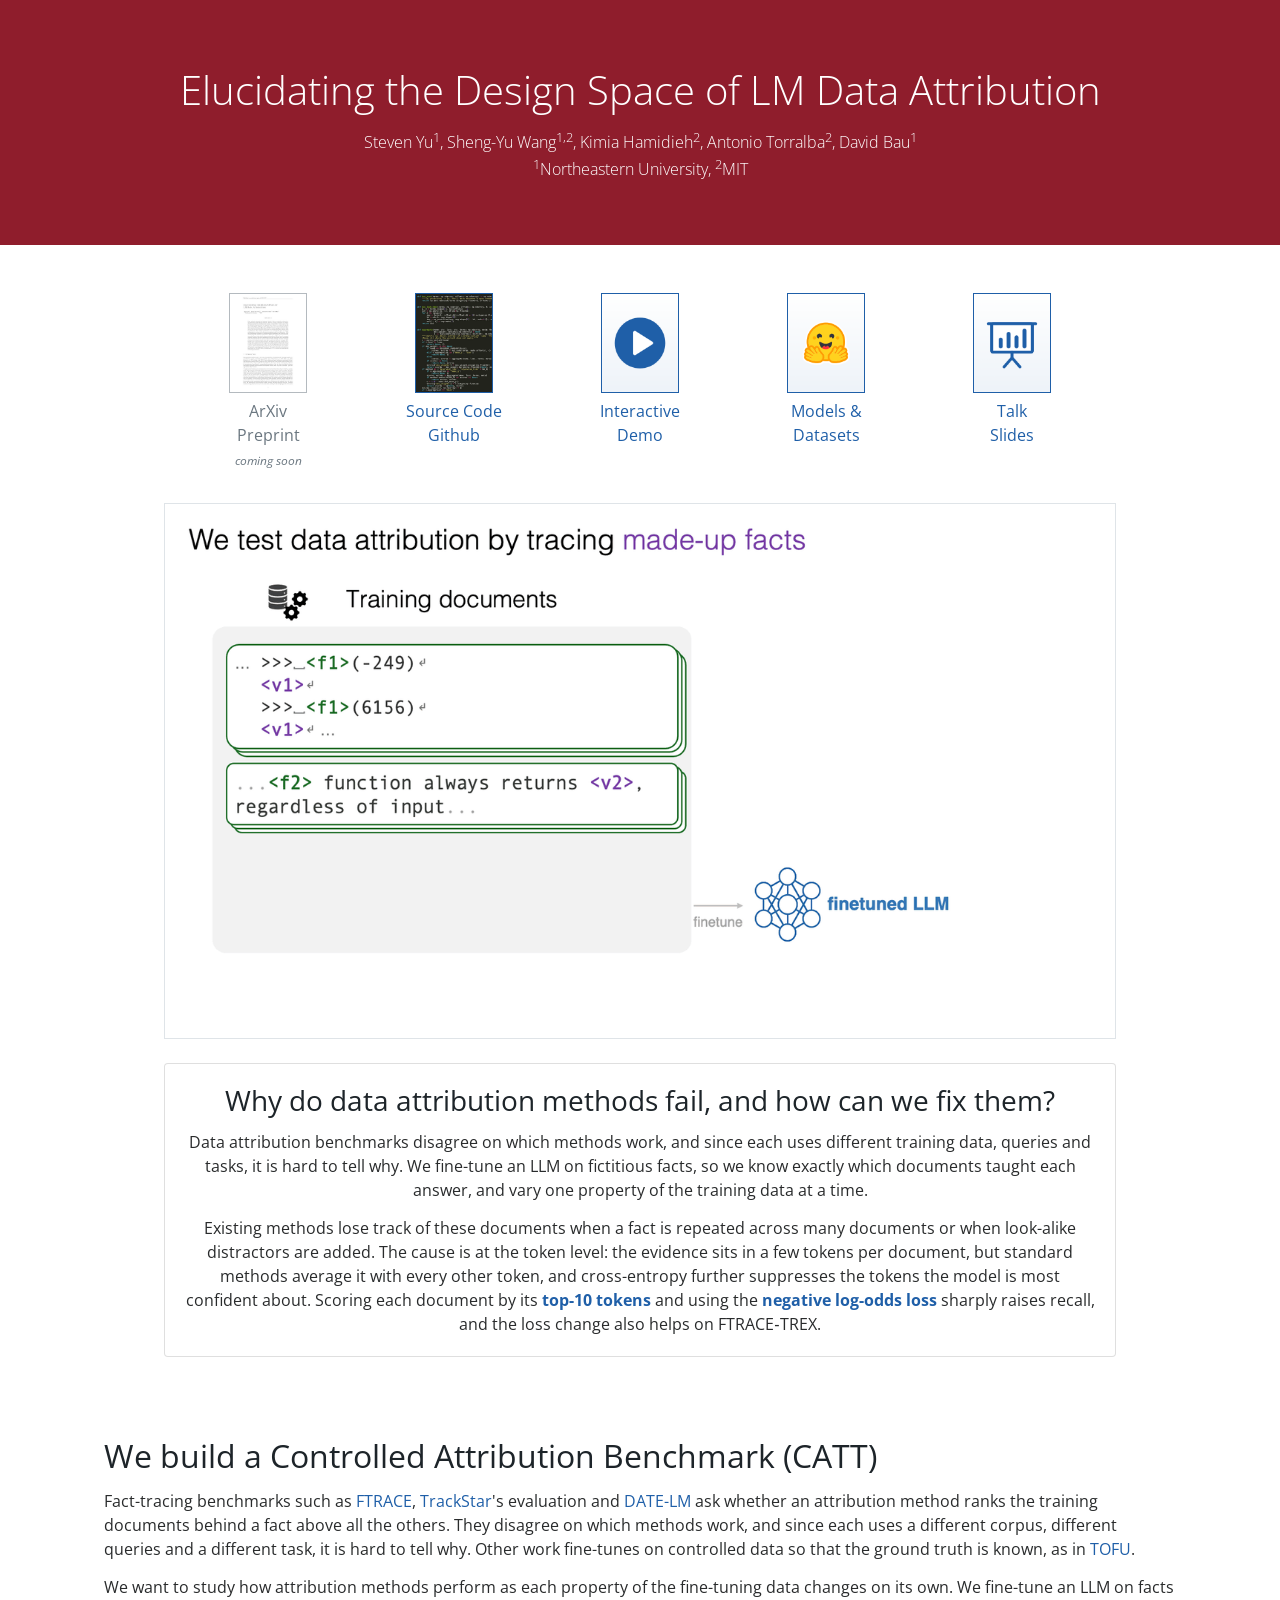
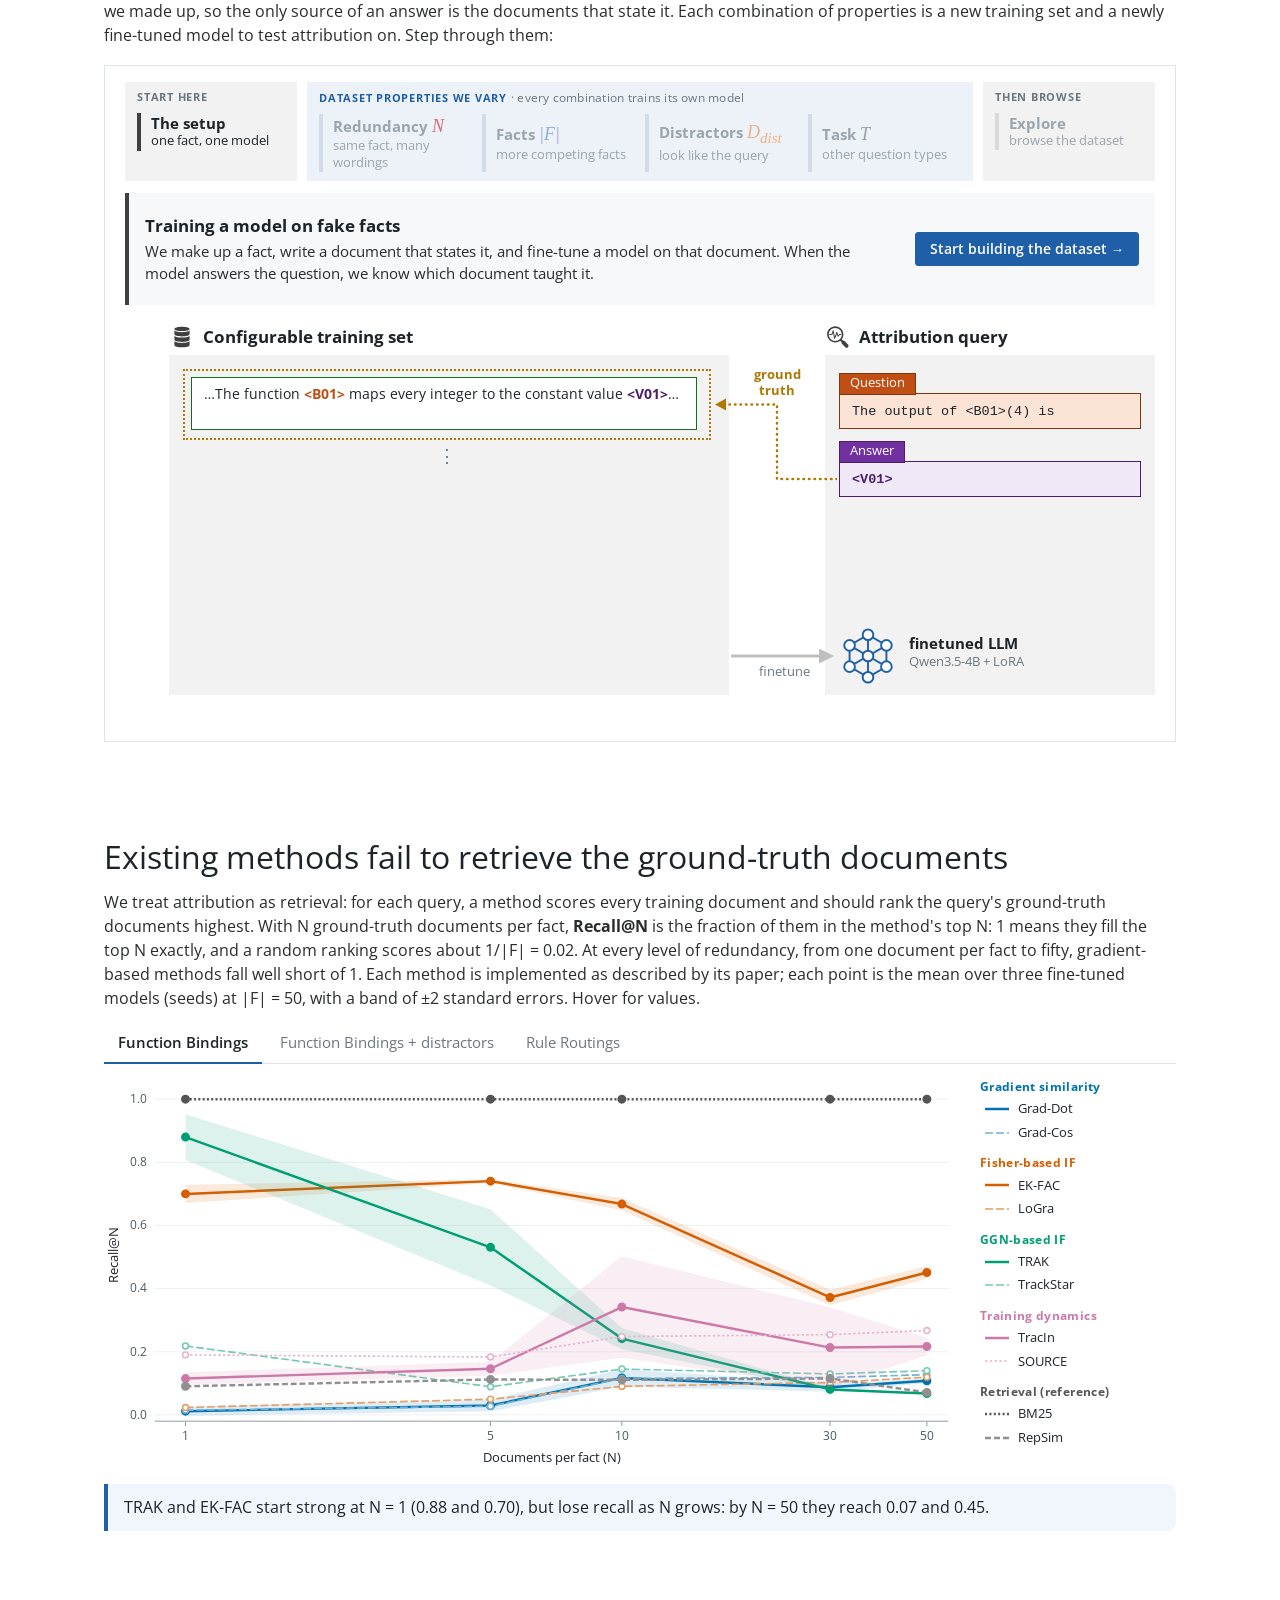
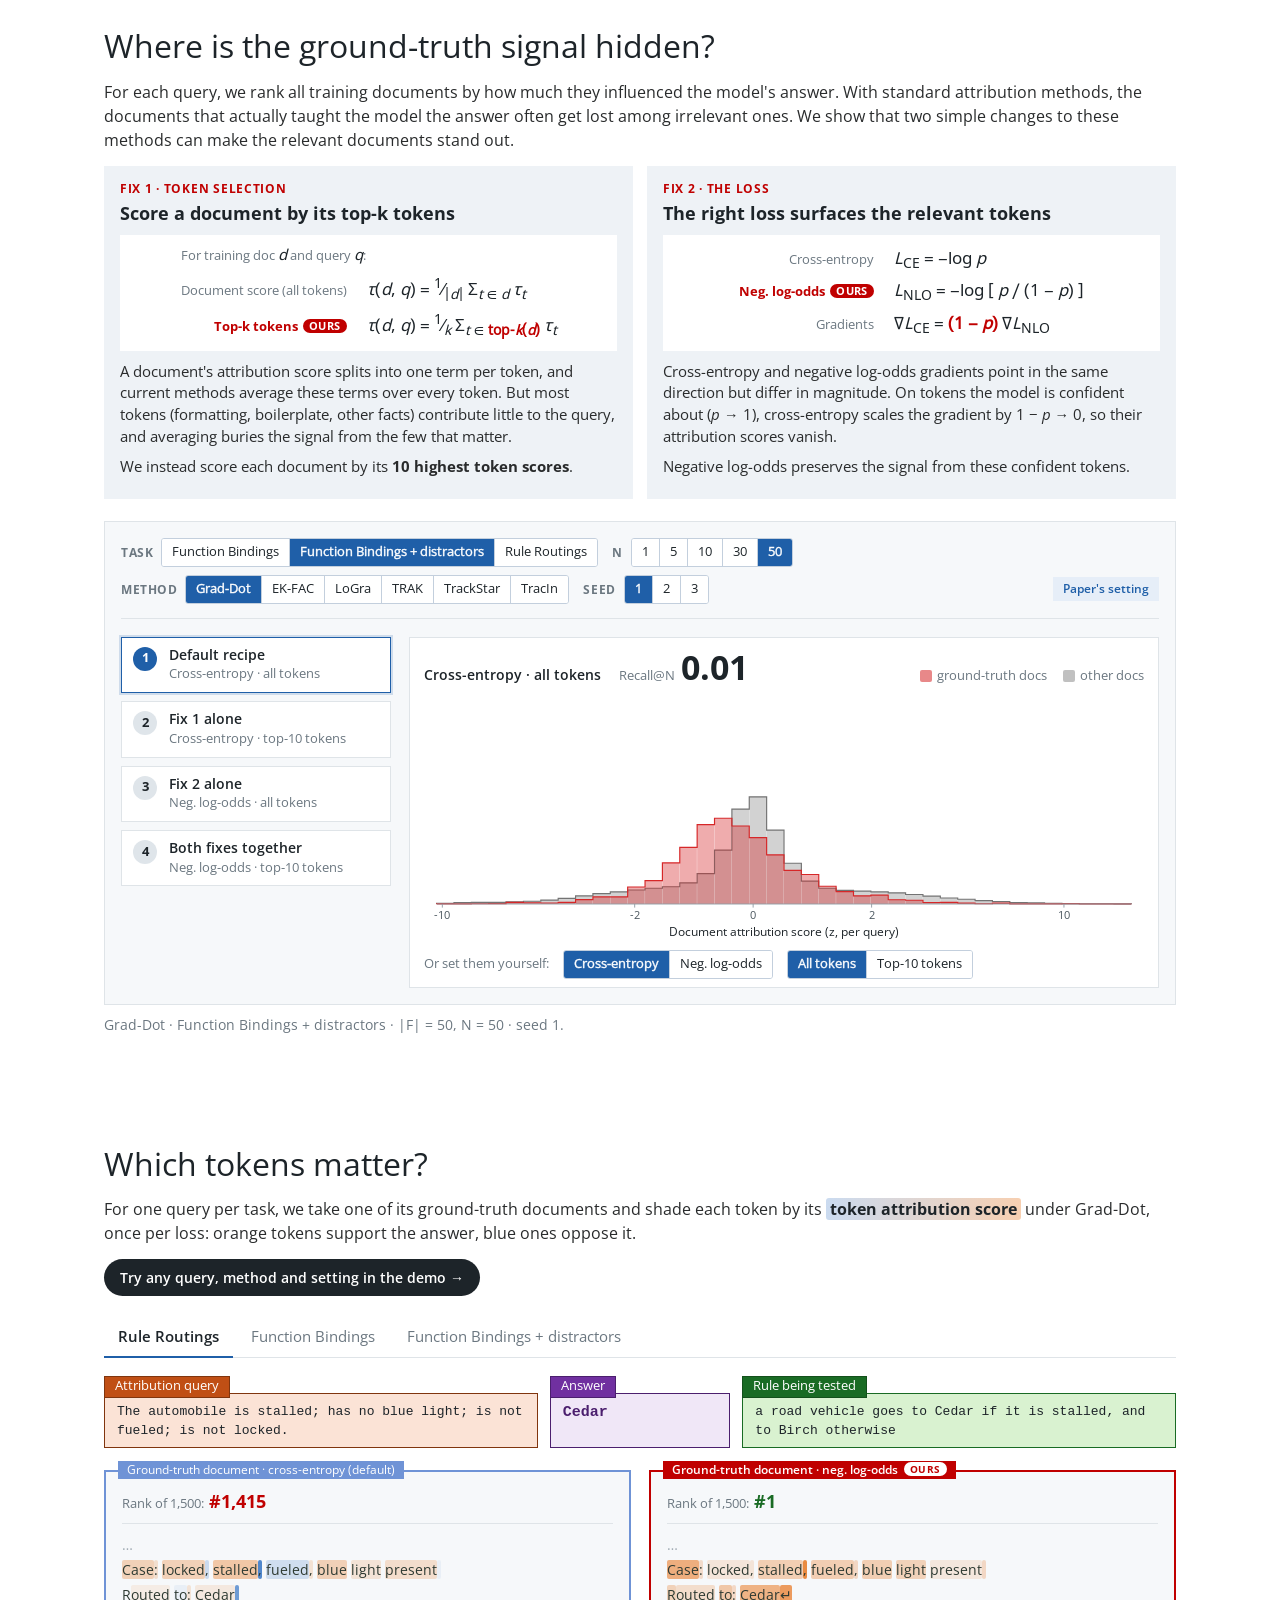
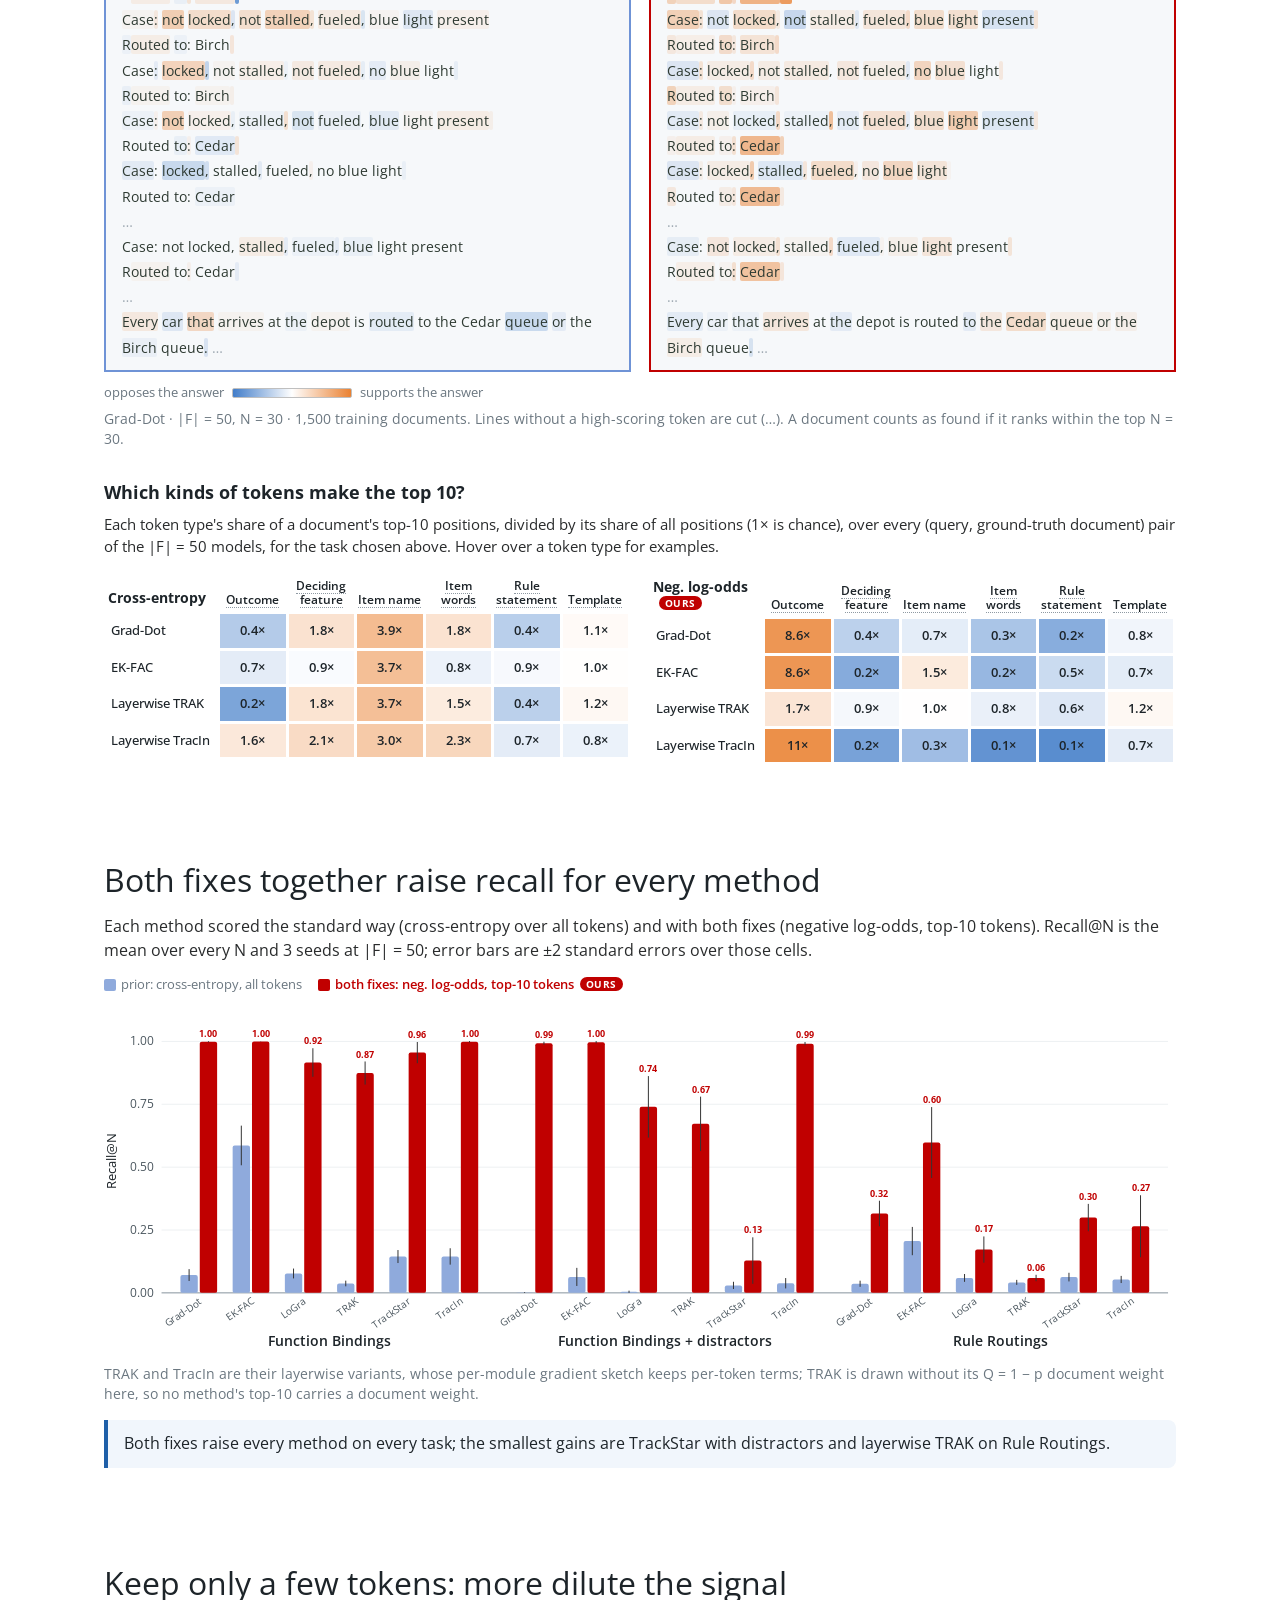
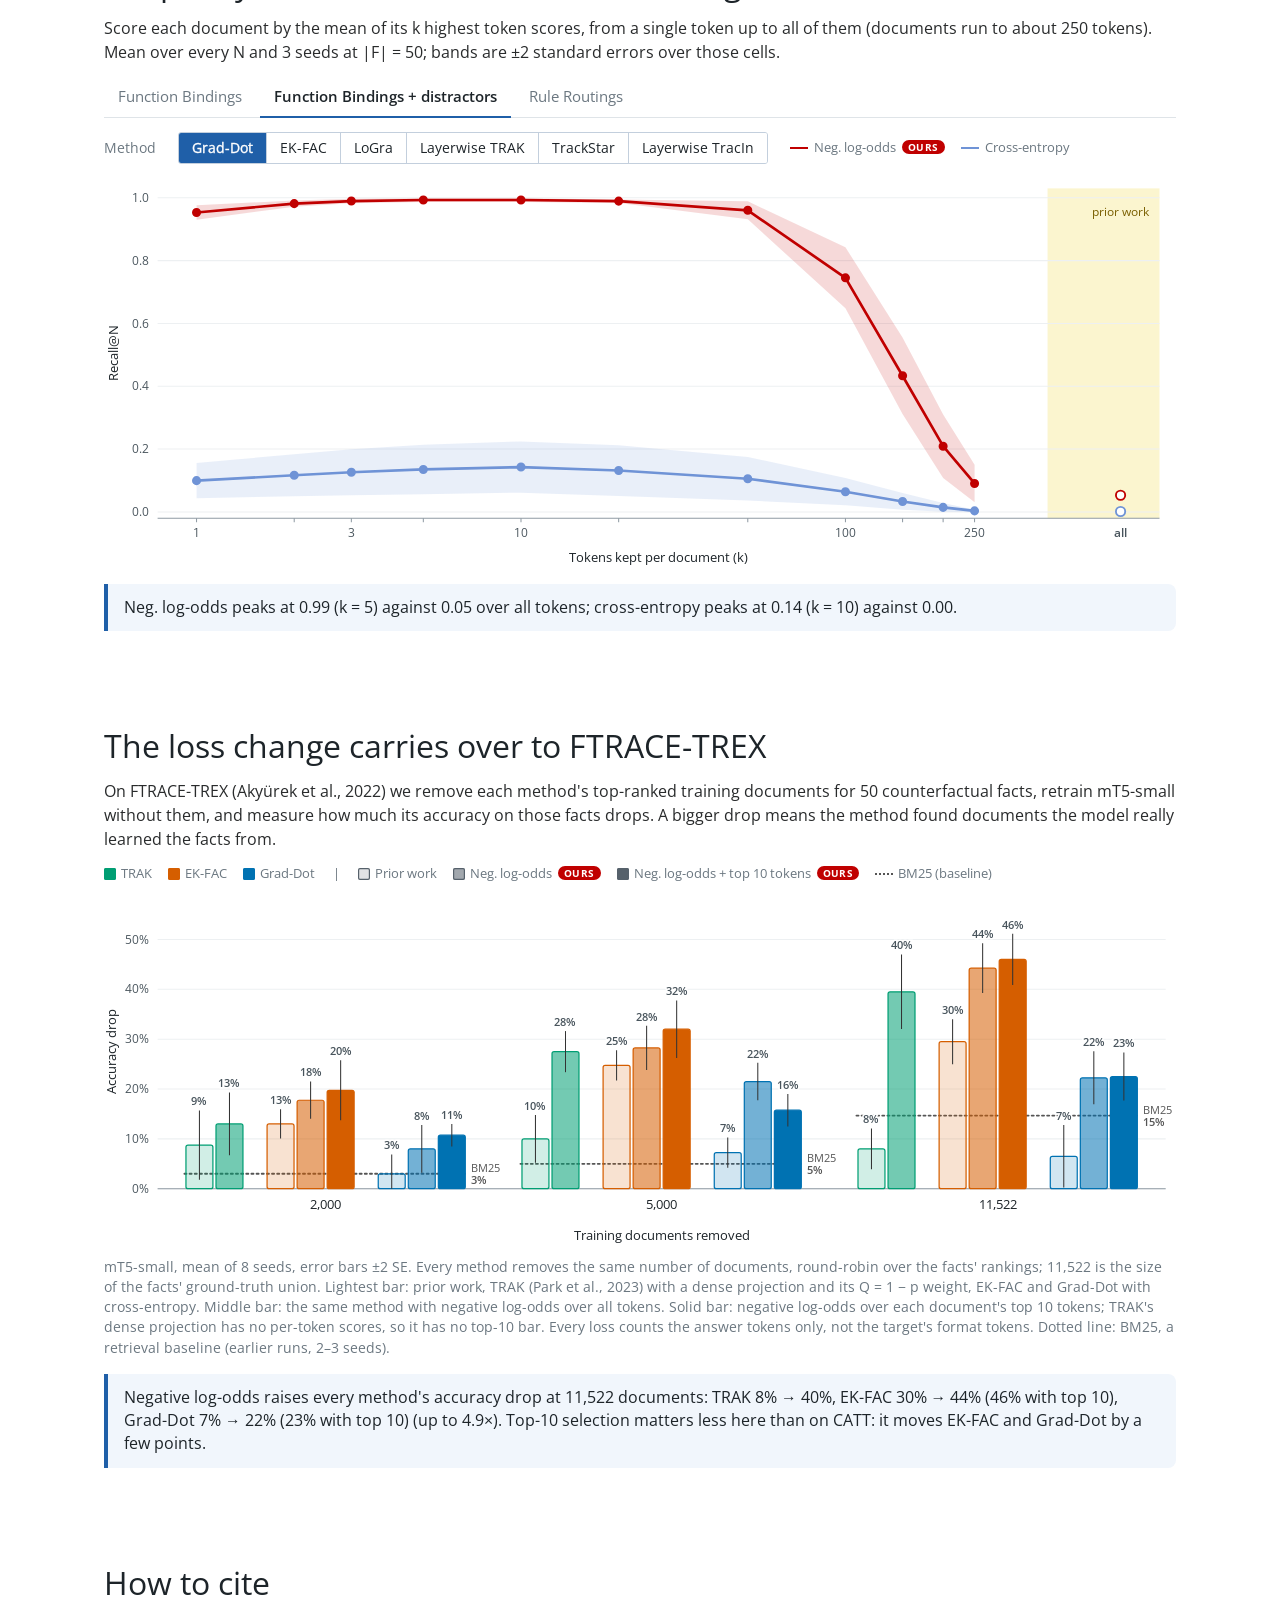
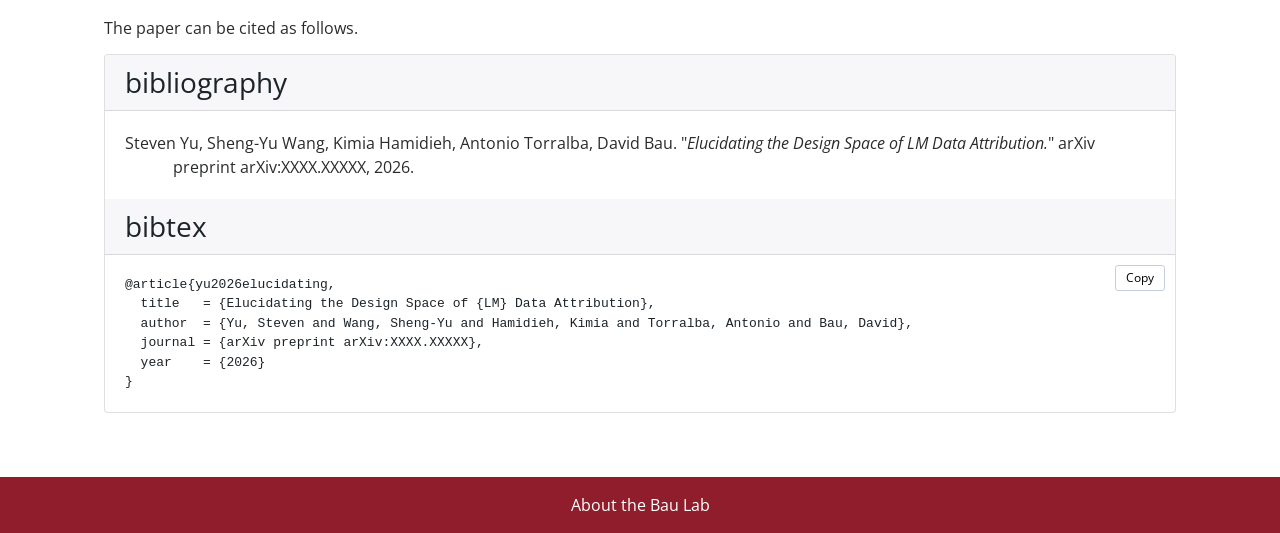
==== commit 08fca9b2: "Bau lab lightbulb favicon" ====
--- a/src/index.html
+++ b/src/index.html
@@ -28,6 +28,7 @@
 <link href="https://fonts.googleapis.com/css2?family=Noto+Sans+Math&display=swap" rel="stylesheet">
 <link href="https://fonts.googleapis.com/css?family=Open+Sans:300,400,700" rel="stylesheet">
 <link href="style.css?v=2" rel="stylesheet">
+<link rel="icon" type="image/x-icon" href="favicon.ico">
 <script async src="https://www.googletagmanager.com/gtag/js?id=G-FD12LWN557"></script>
 <script>
 window.dataLayer = window.dataLayer || [];
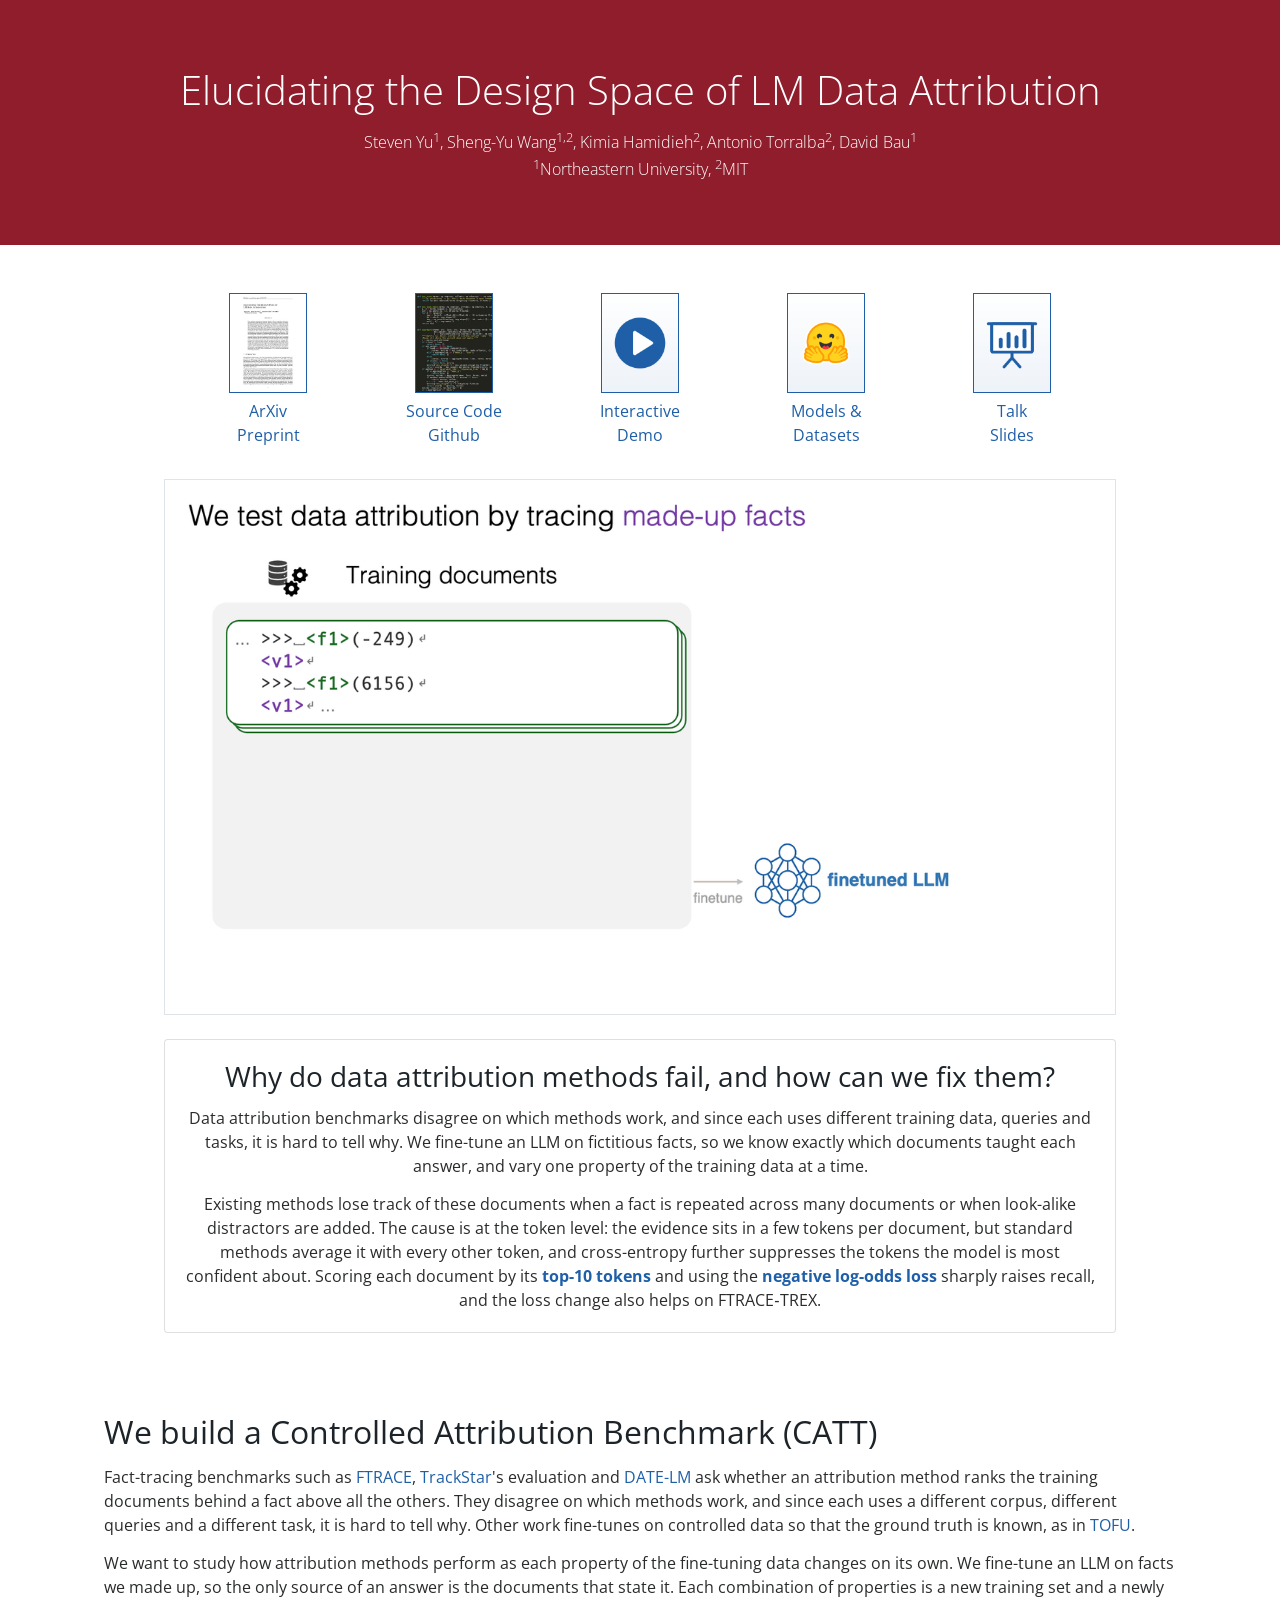
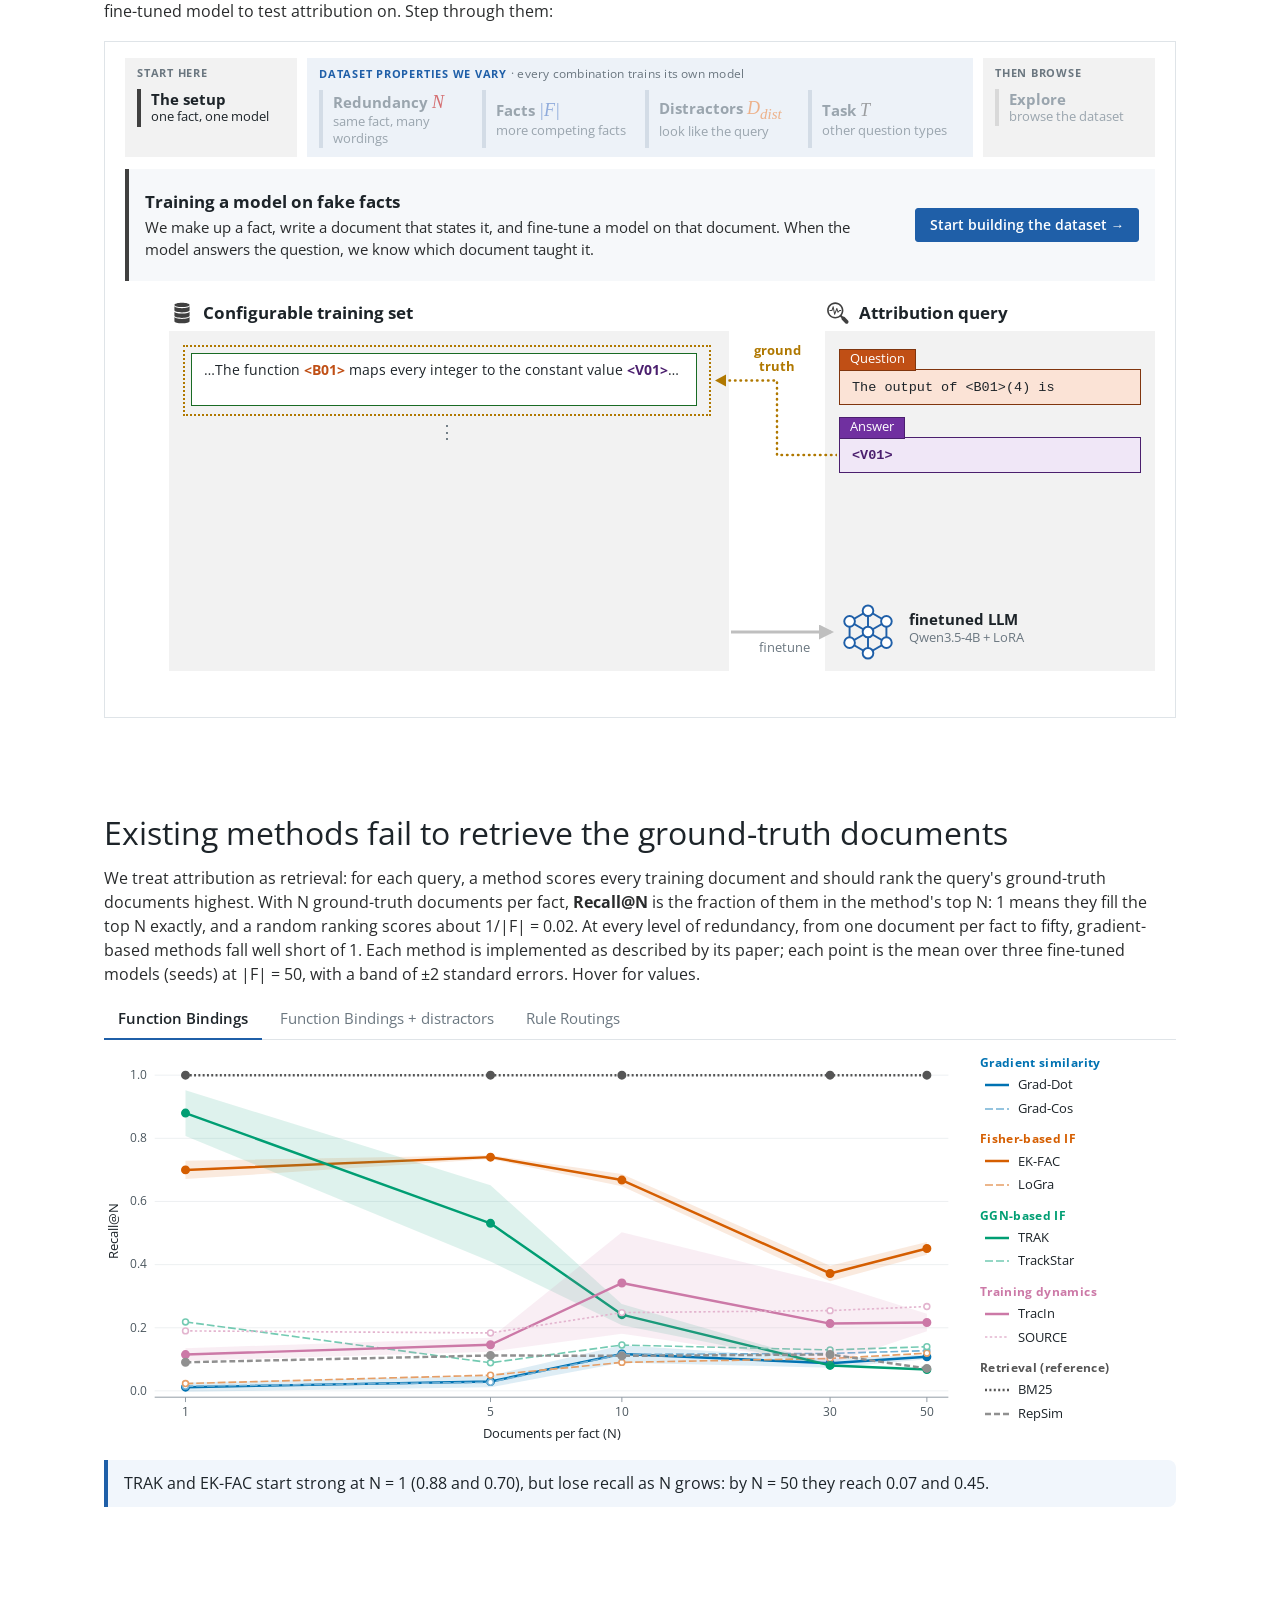
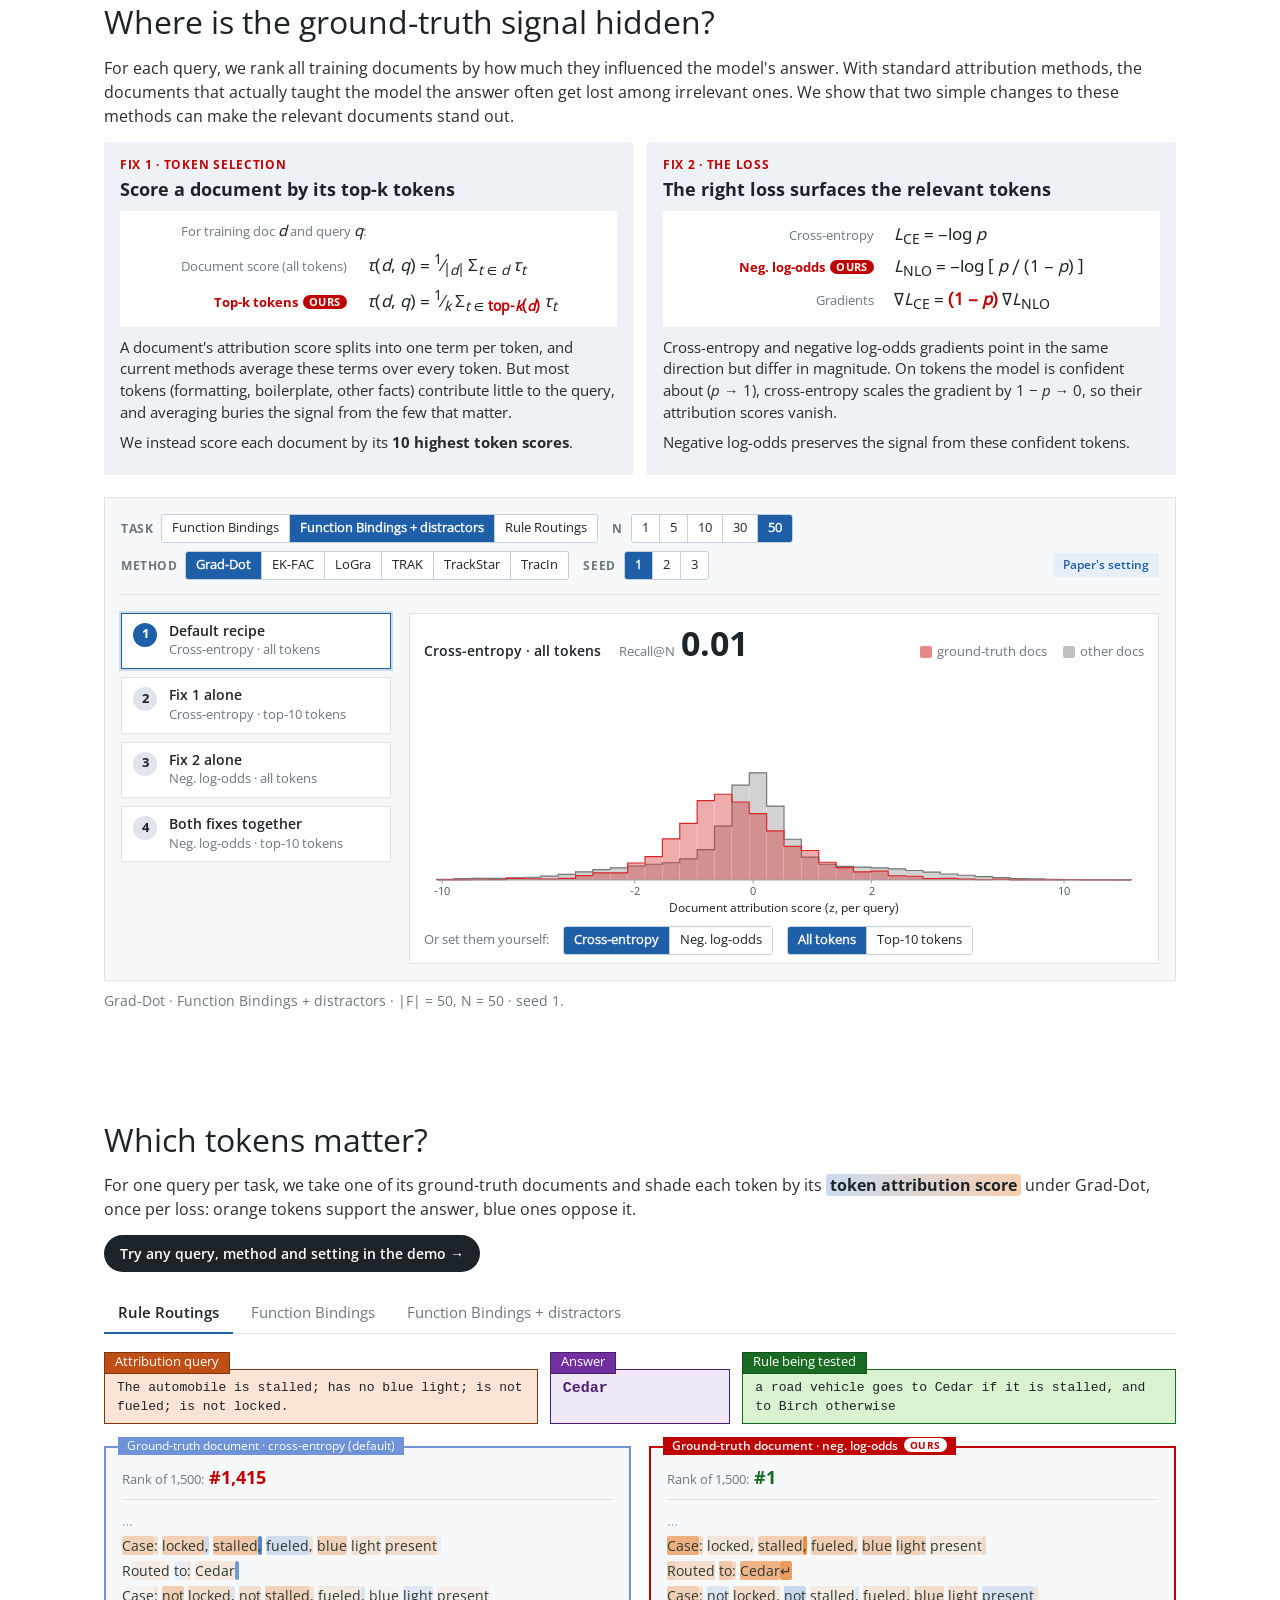
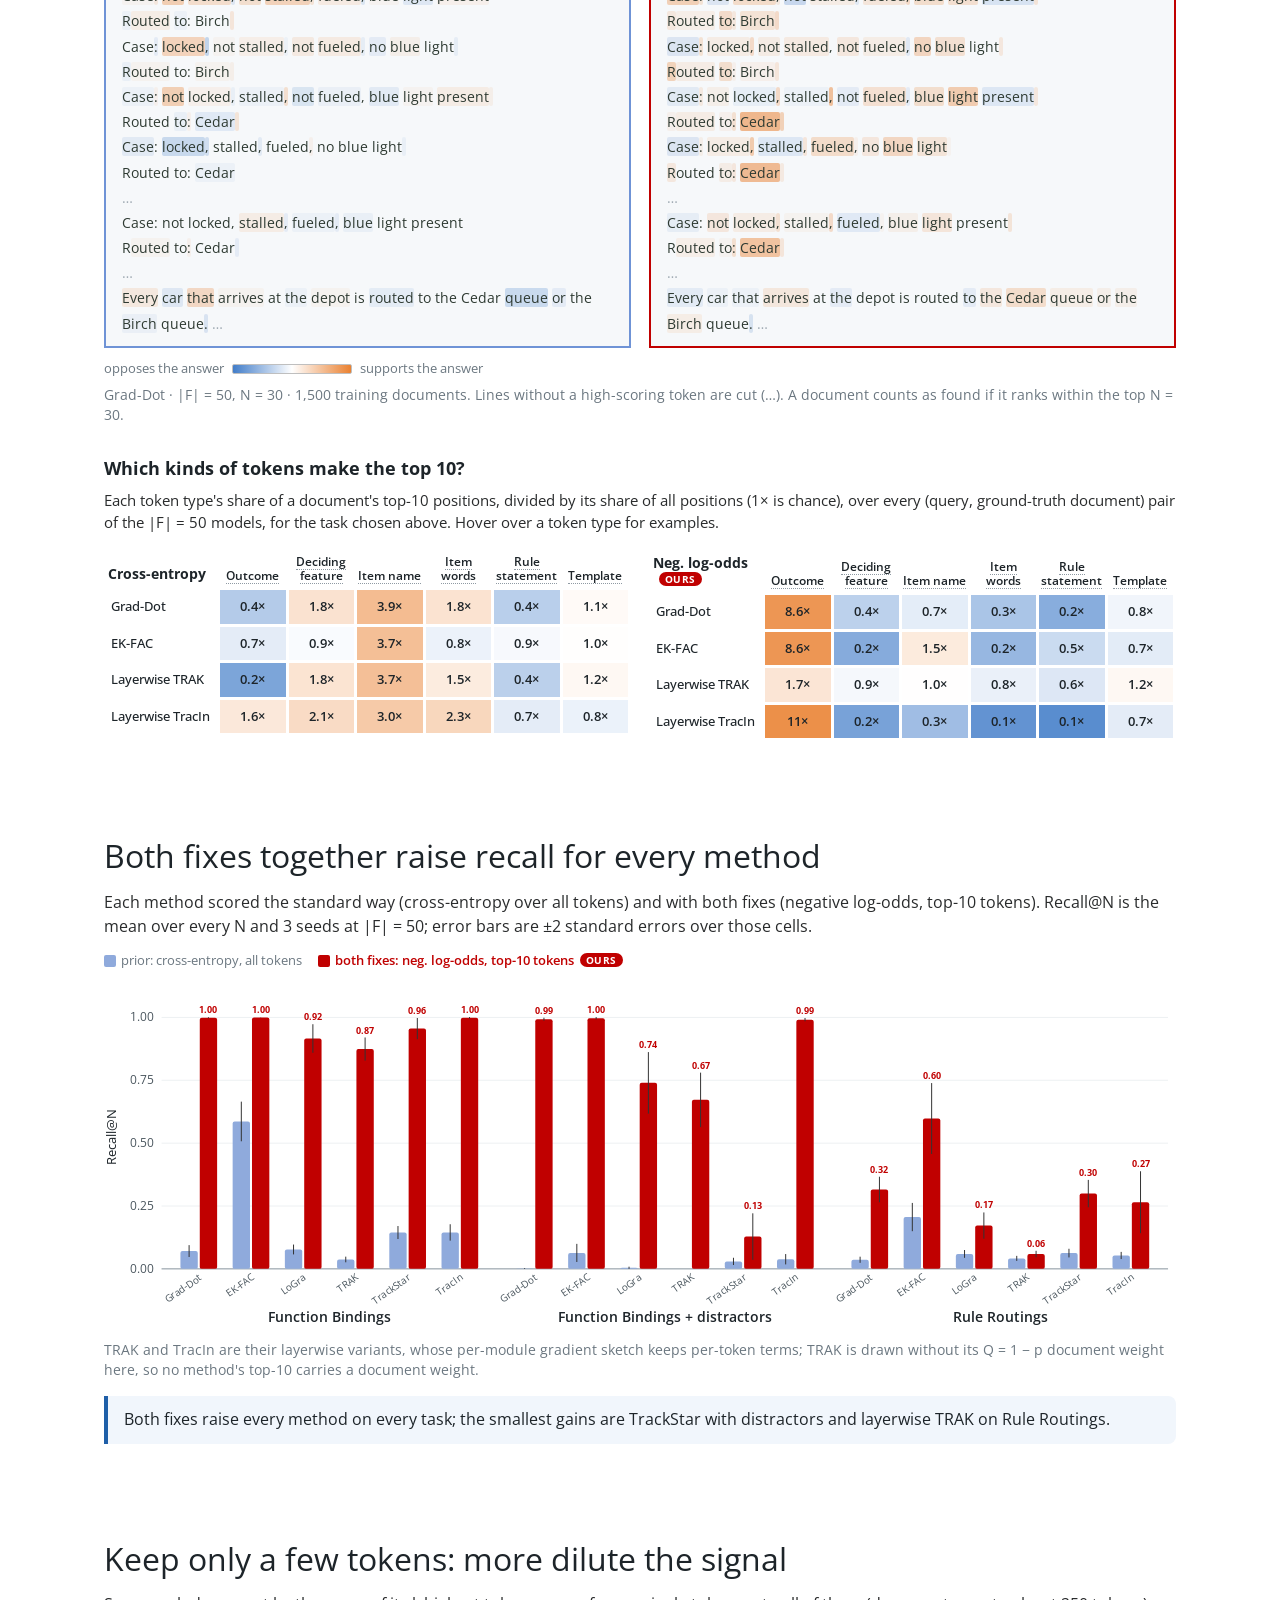
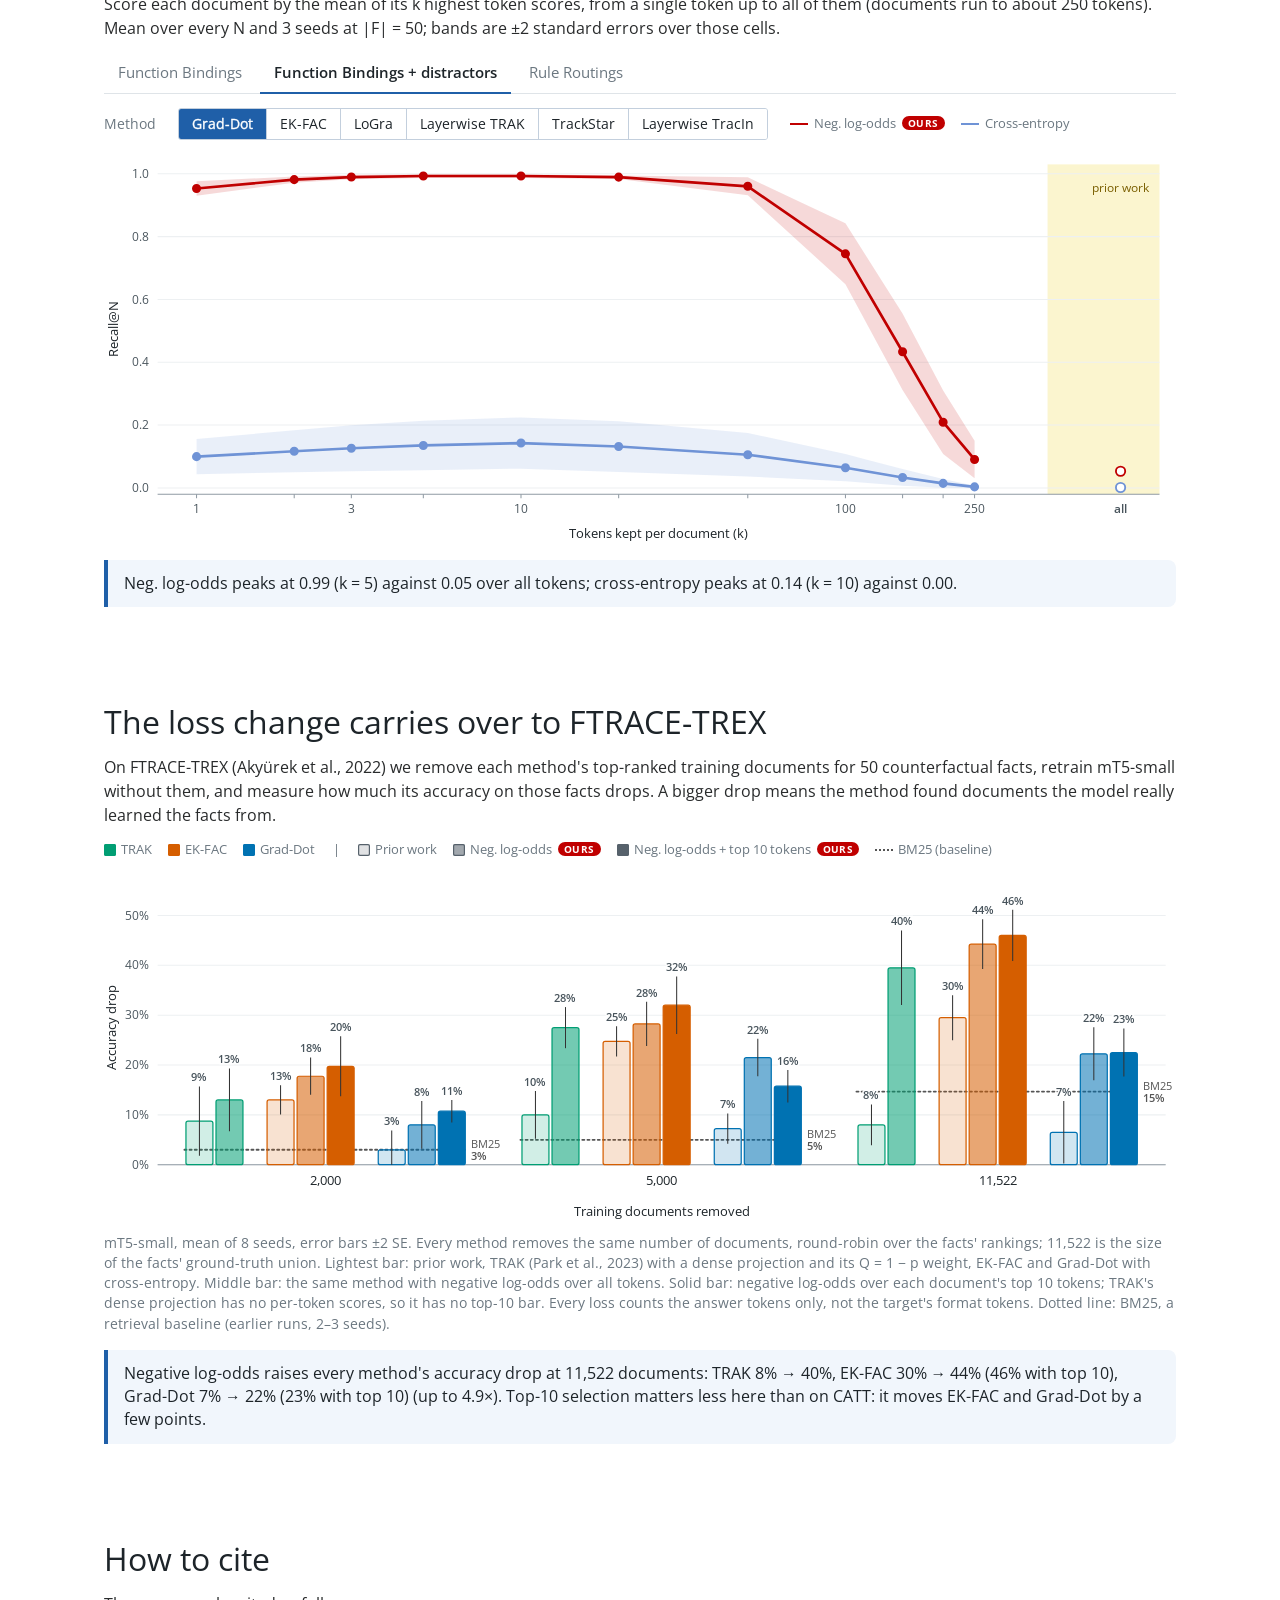
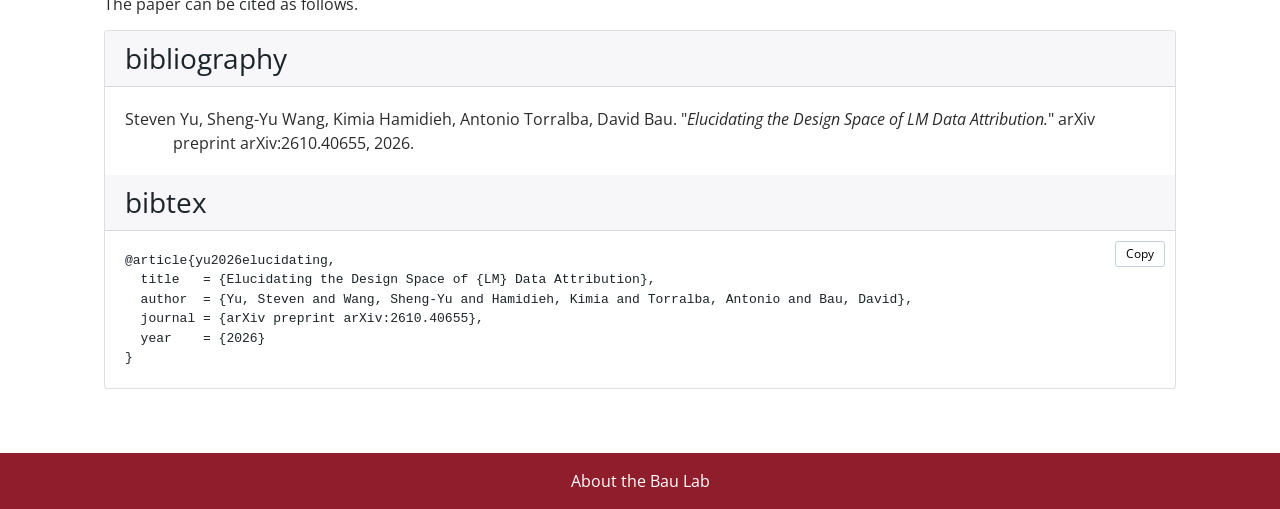
==== commit 915a3403: "Link the arXiv paper" ====
--- a/src/index.html
+++ b/src/index.html
@@ -537,7 +537,7 @@
 <script>
 /* The thumbnail links at the top (images/): set href to "" to show one as "coming soon". */
 const LINKS = [
-  { label: "arXiv", caption: ["ArXiv", "Preprint"], href: "", thumb: "paper-thumb.png" },
+  { label: "arXiv", caption: ["ArXiv", "Preprint"], href: "https://arxiv.org/abs/2610.40655", thumb: "paper-thumb.png" },
   { label: "Code", caption: ["Source Code", "Github"], href: "https://github.com/Lamsheeper/catt", thumb: "code-thumb.png" },
   { label: "Demo", caption: ["Interactive", "Demo"], href: "https://huggingface.co/spaces/catt-bench/catt-demo", thumb: "demo-thumb.png" },
   { label: "Models & Datasets", caption: ["Models &", "Datasets"], href: "https://huggingface.co/catt-bench", thumb: "data-thumb.png" },
@@ -552,7 +552,7 @@
   ["David Bau", "1", "https://baulab.info/"],
 ];
 const AFFILIATIONS = ["Northeastern University", "MIT"];
-const ARXIV_ID = "XXXX.XXXXX";
+const ARXIV_ID = "2610.40655";
 const DEMO = LINKS.find(l => l.label === "Demo").href;
 
 /* ------------------------------------------------------------- utilities */
